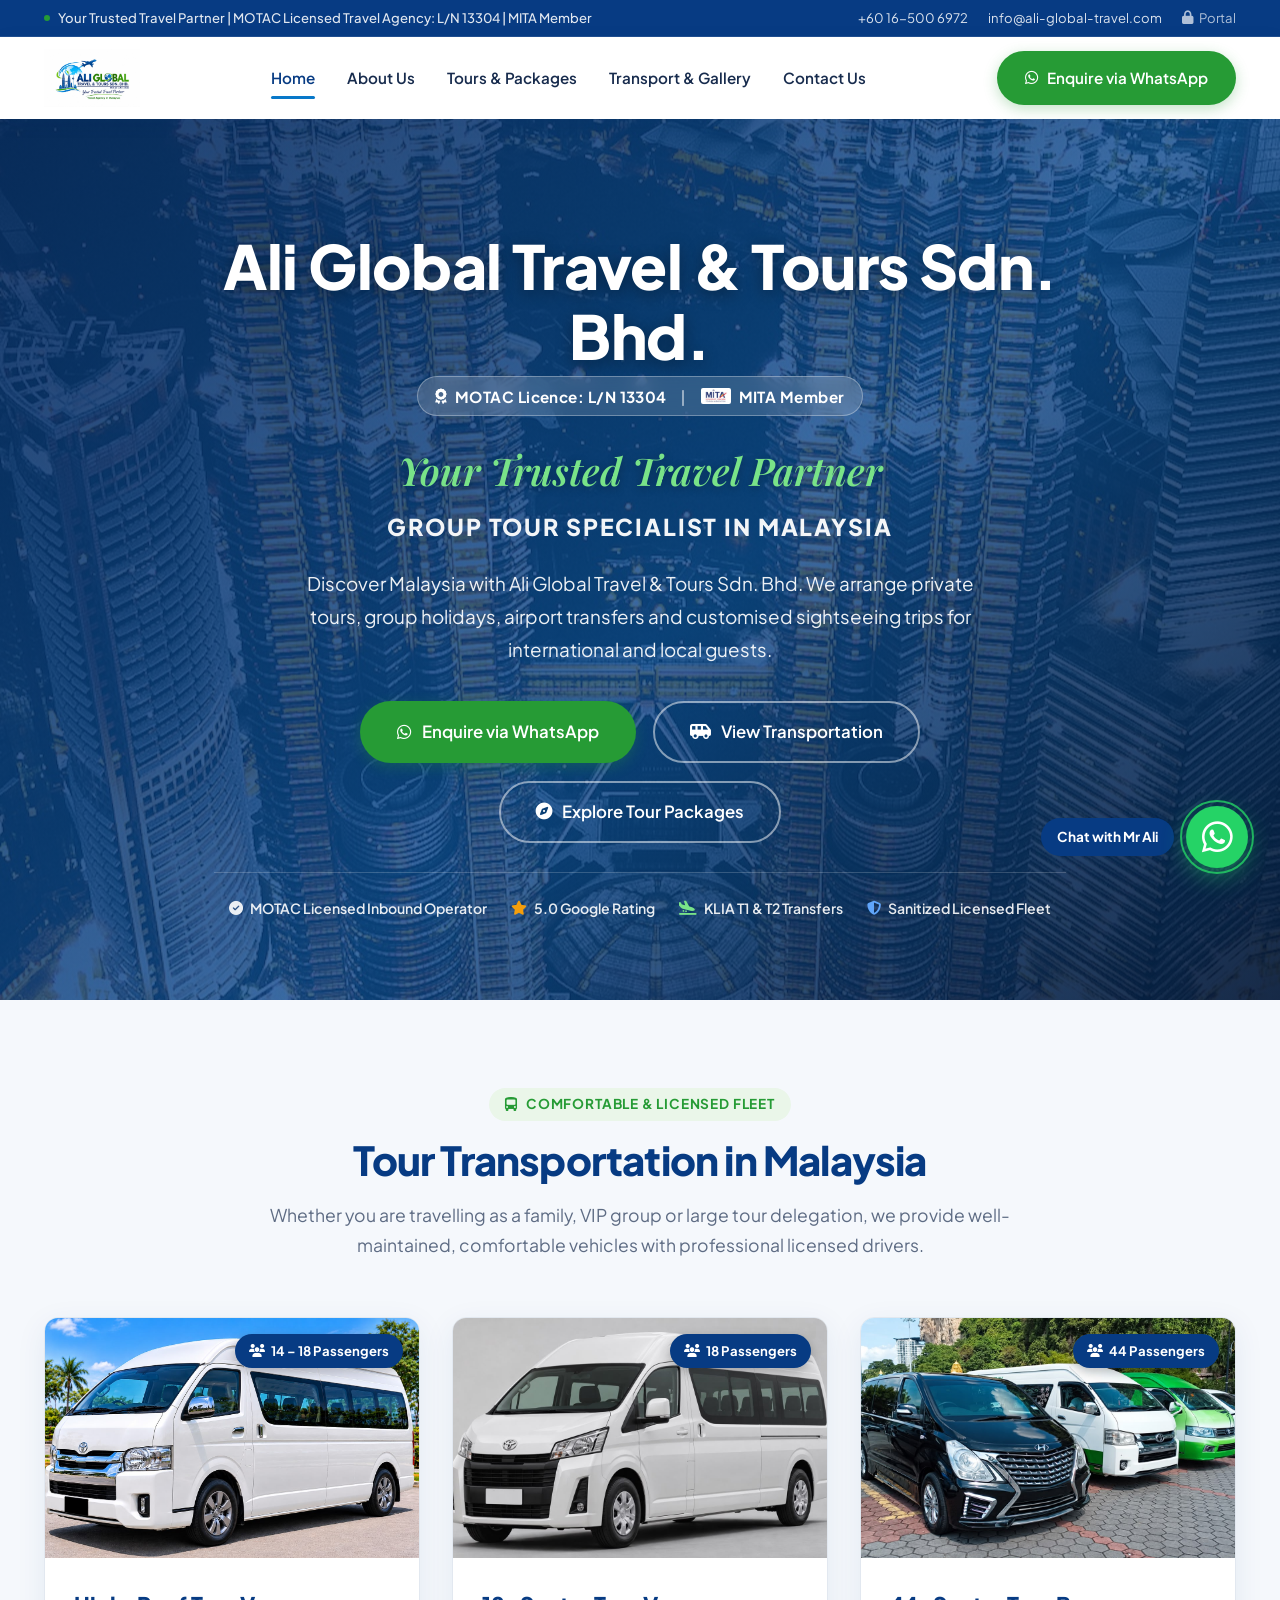
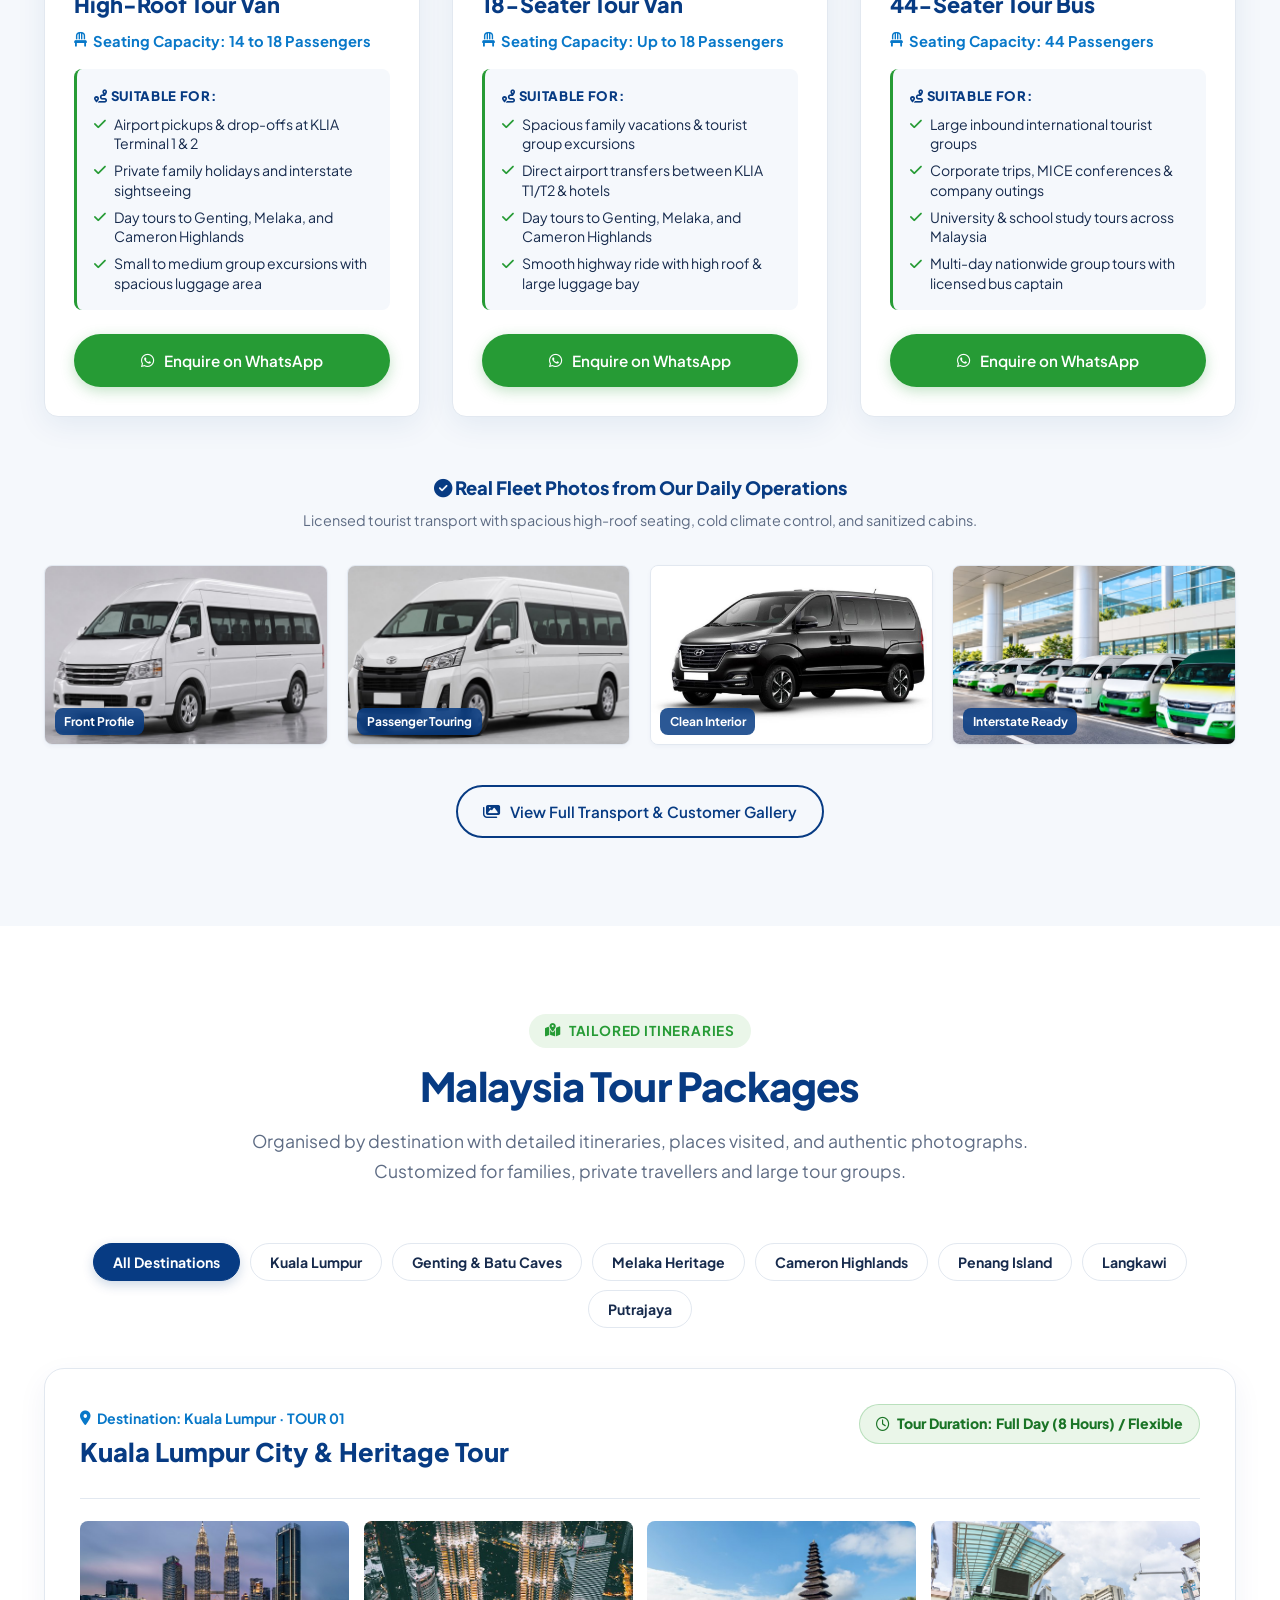
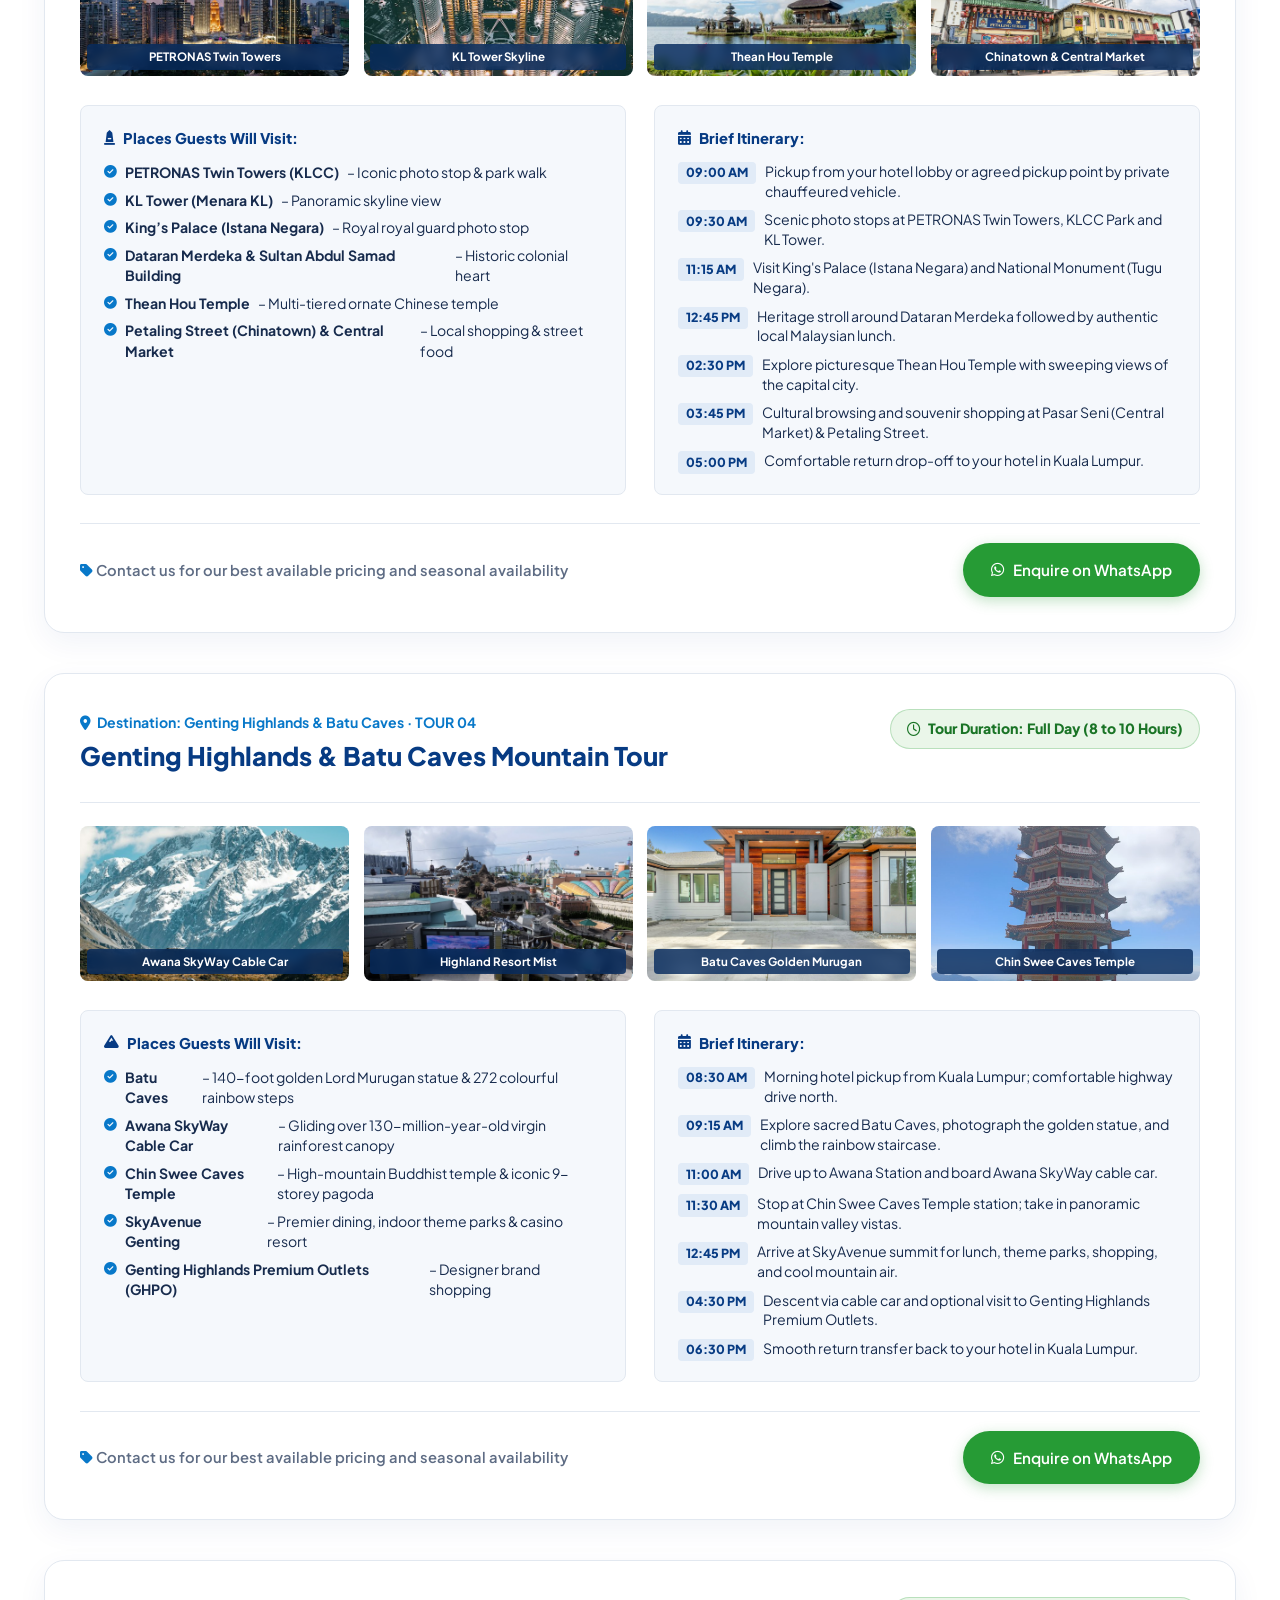
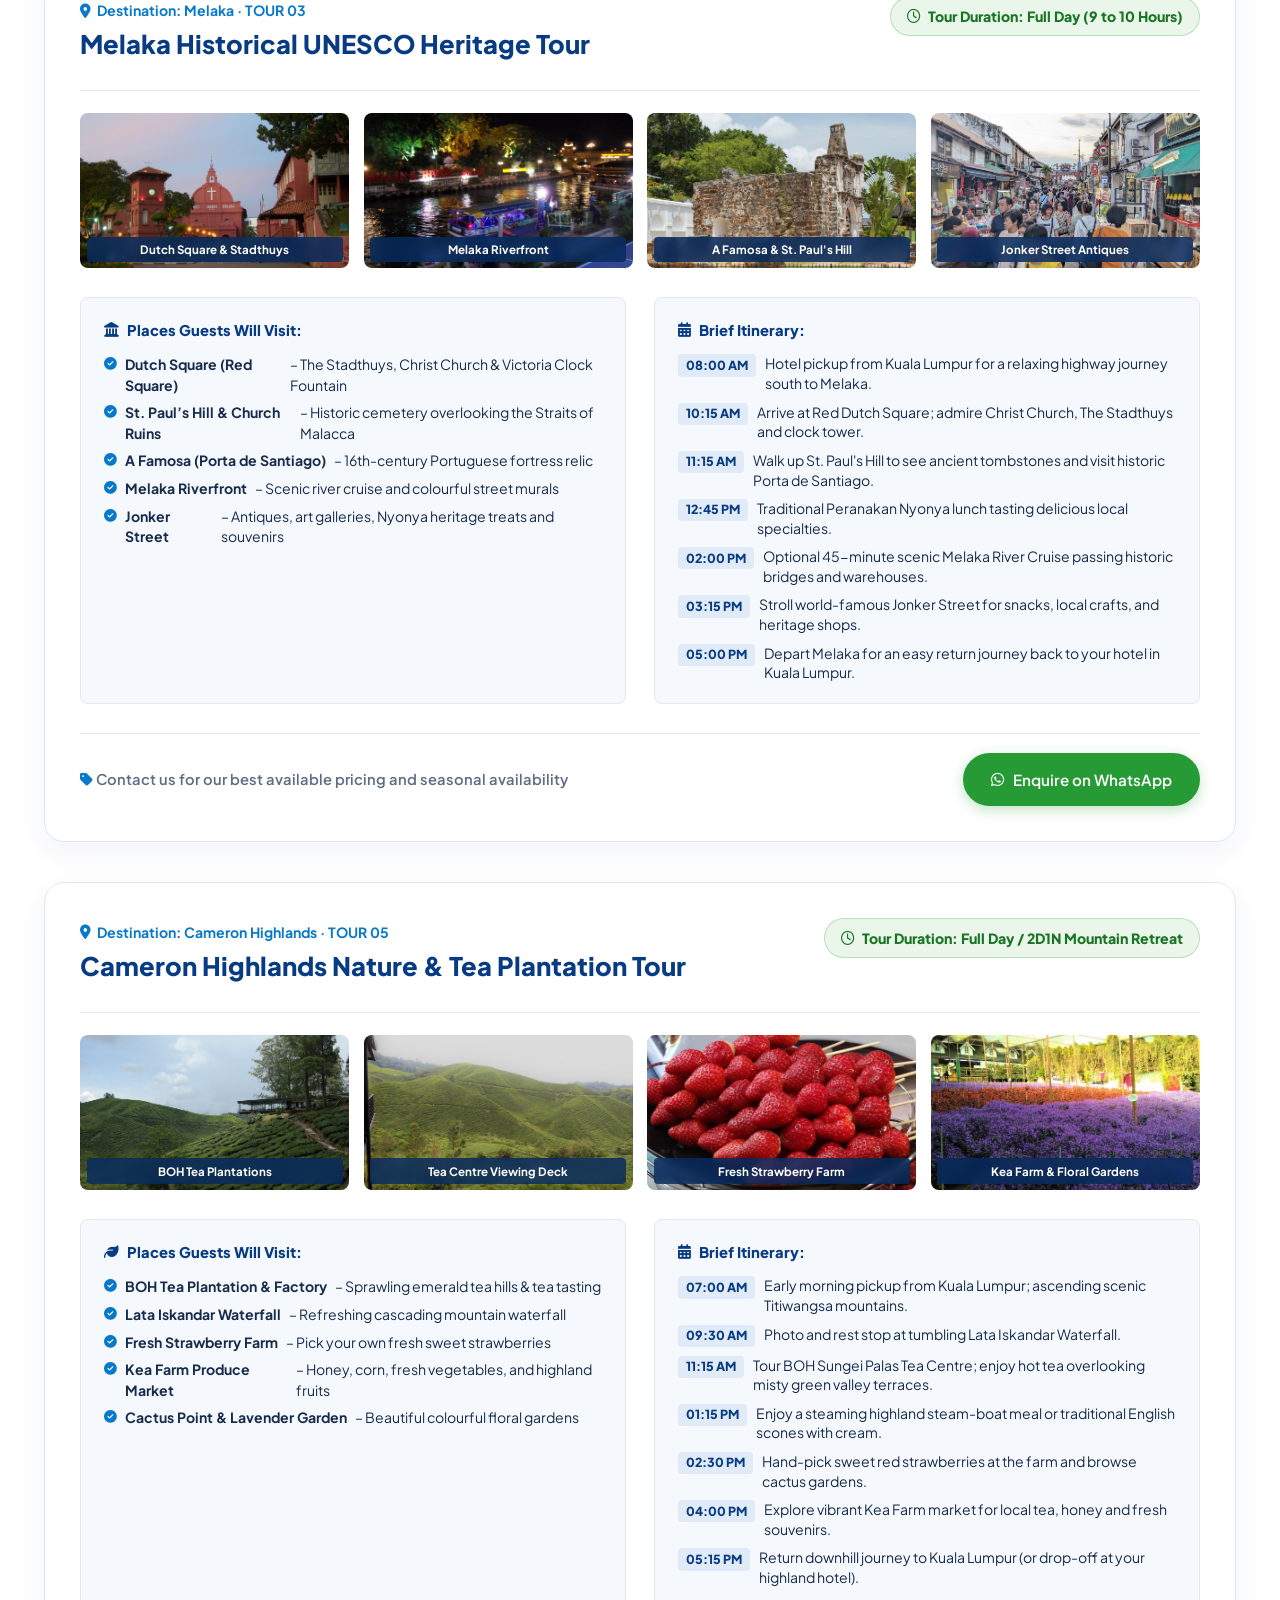
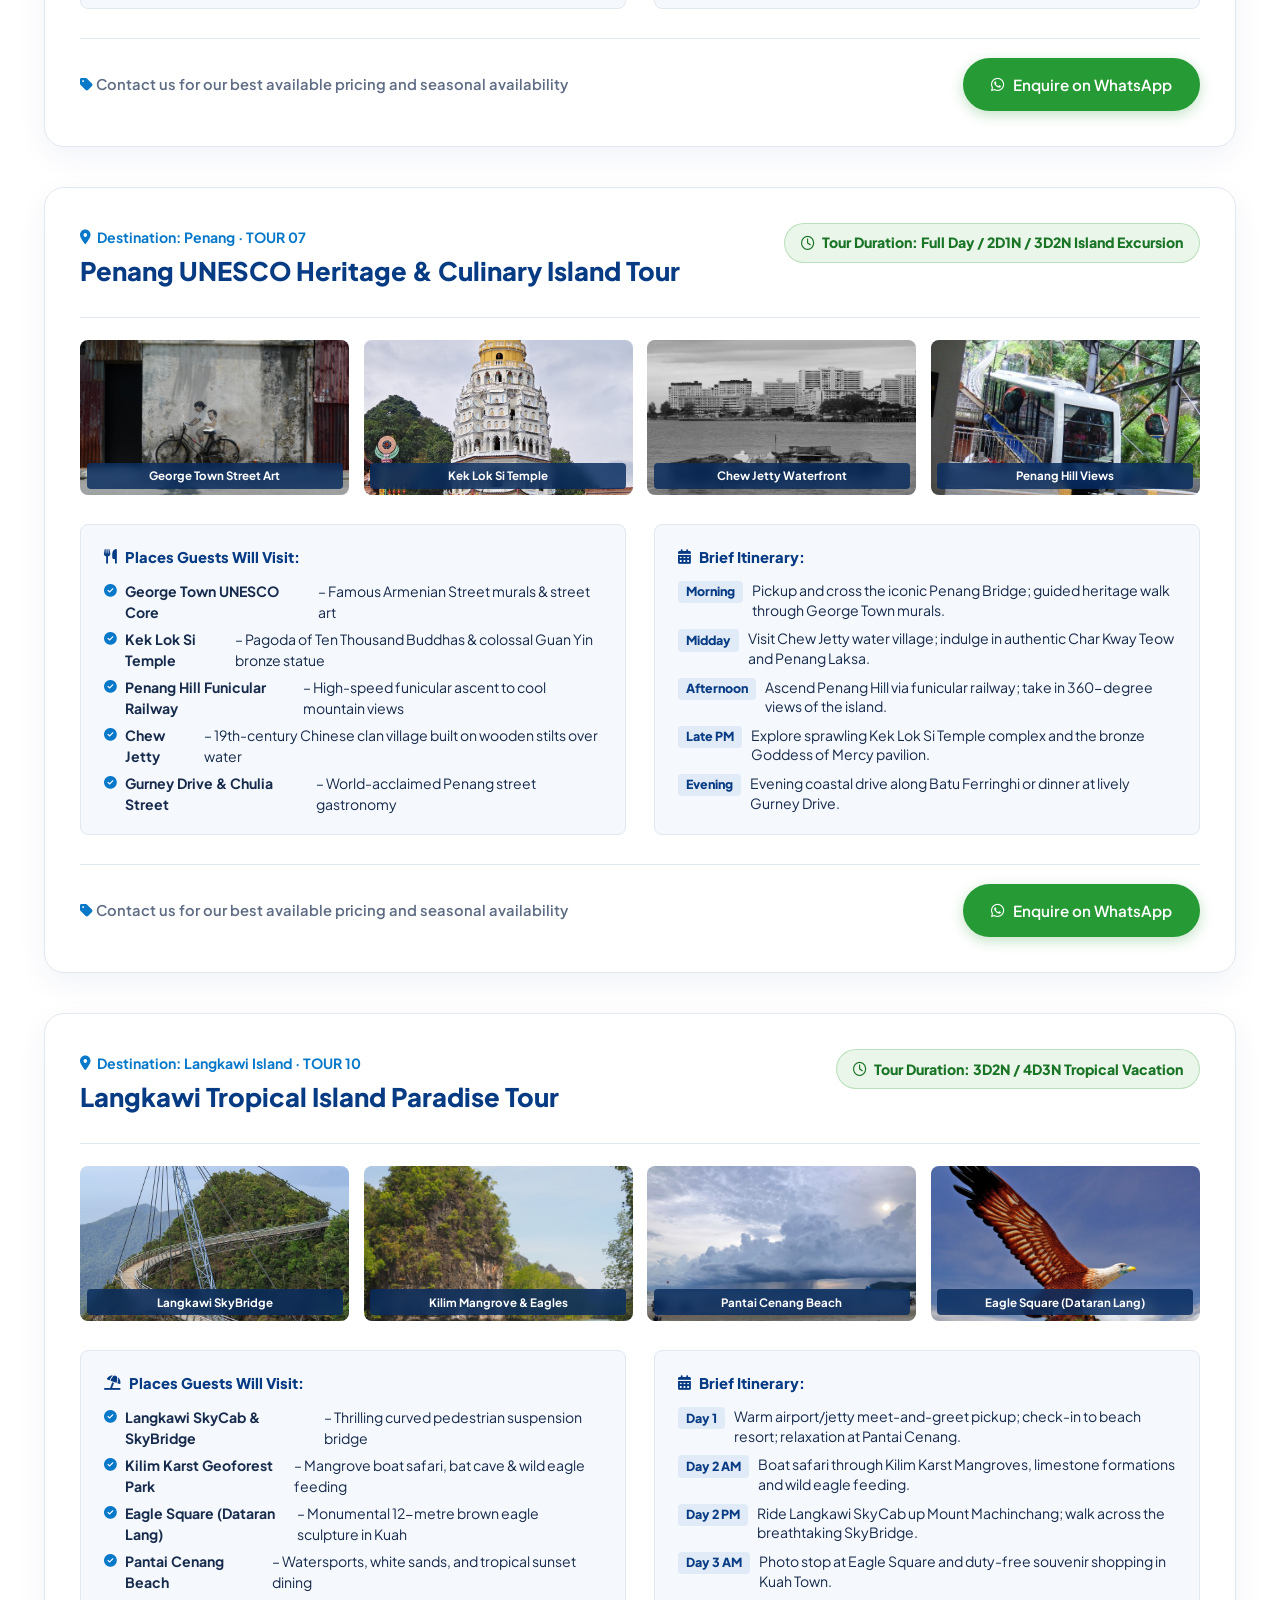
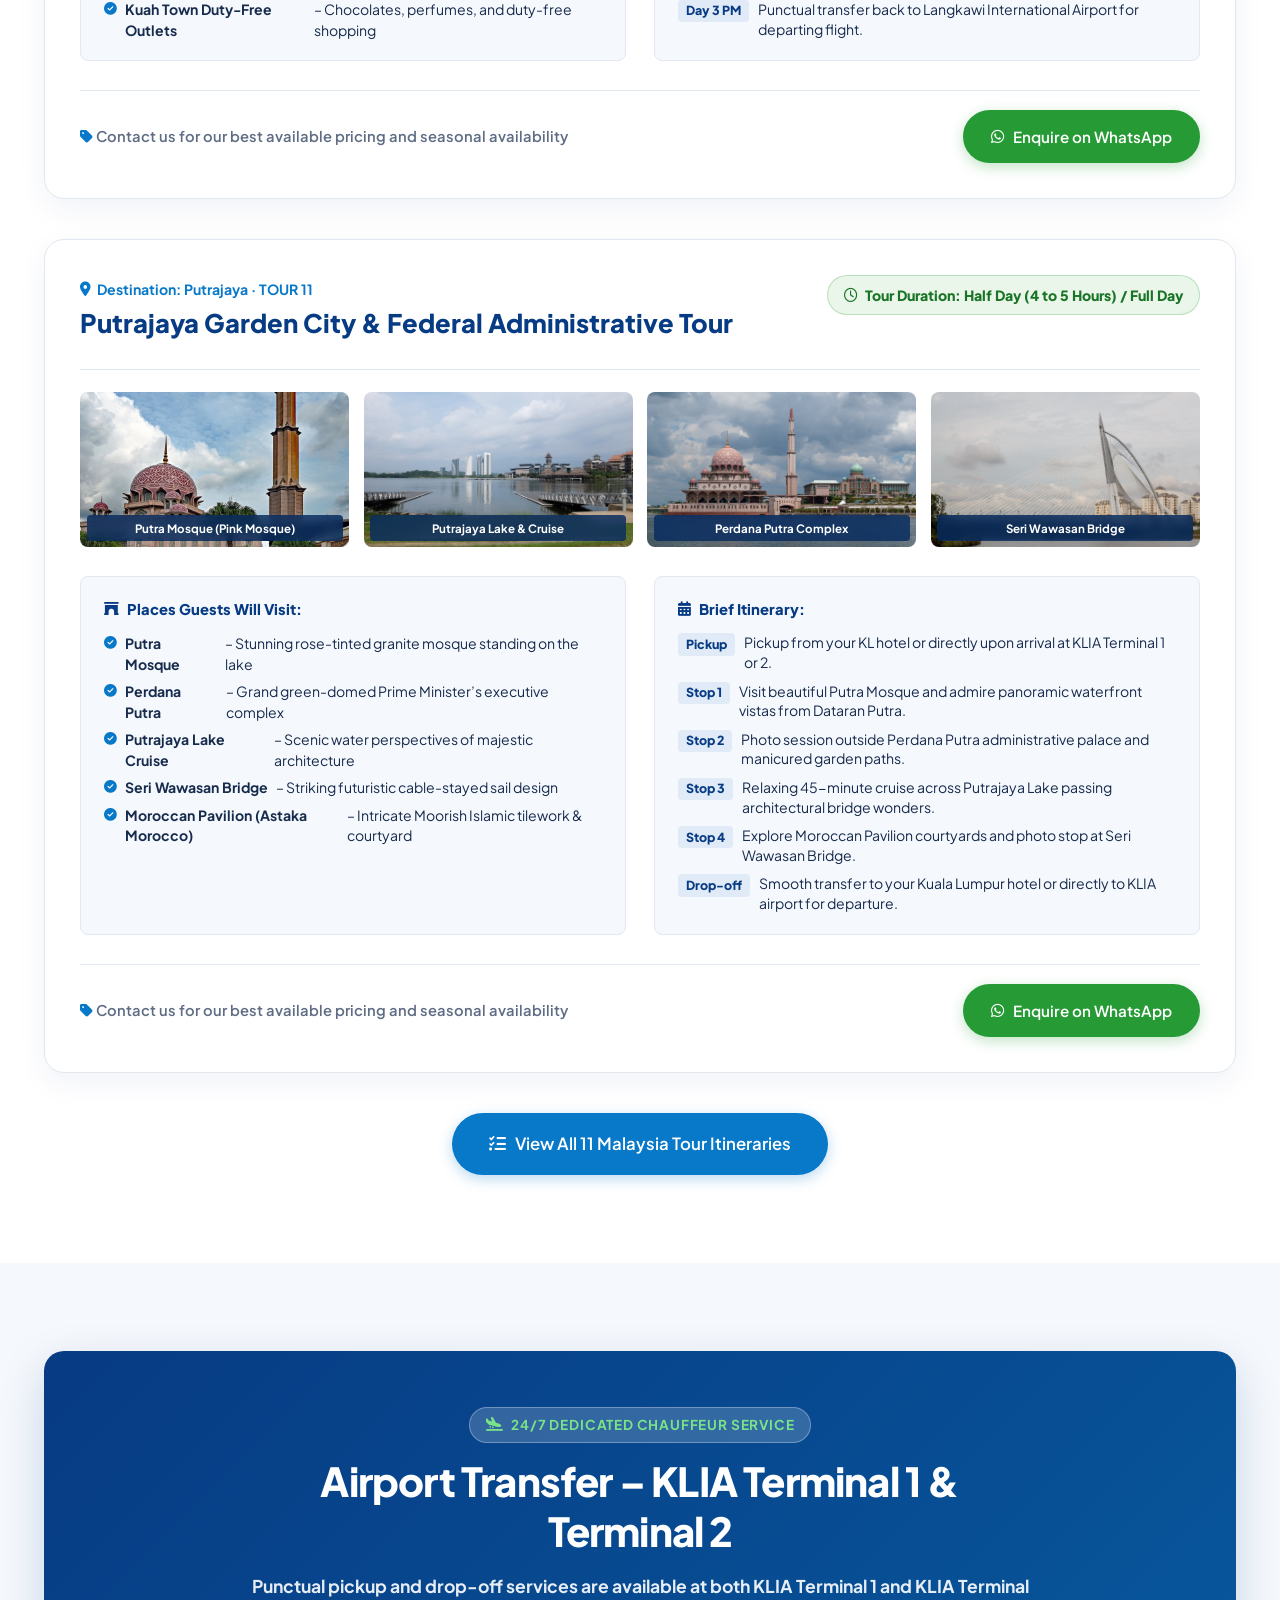
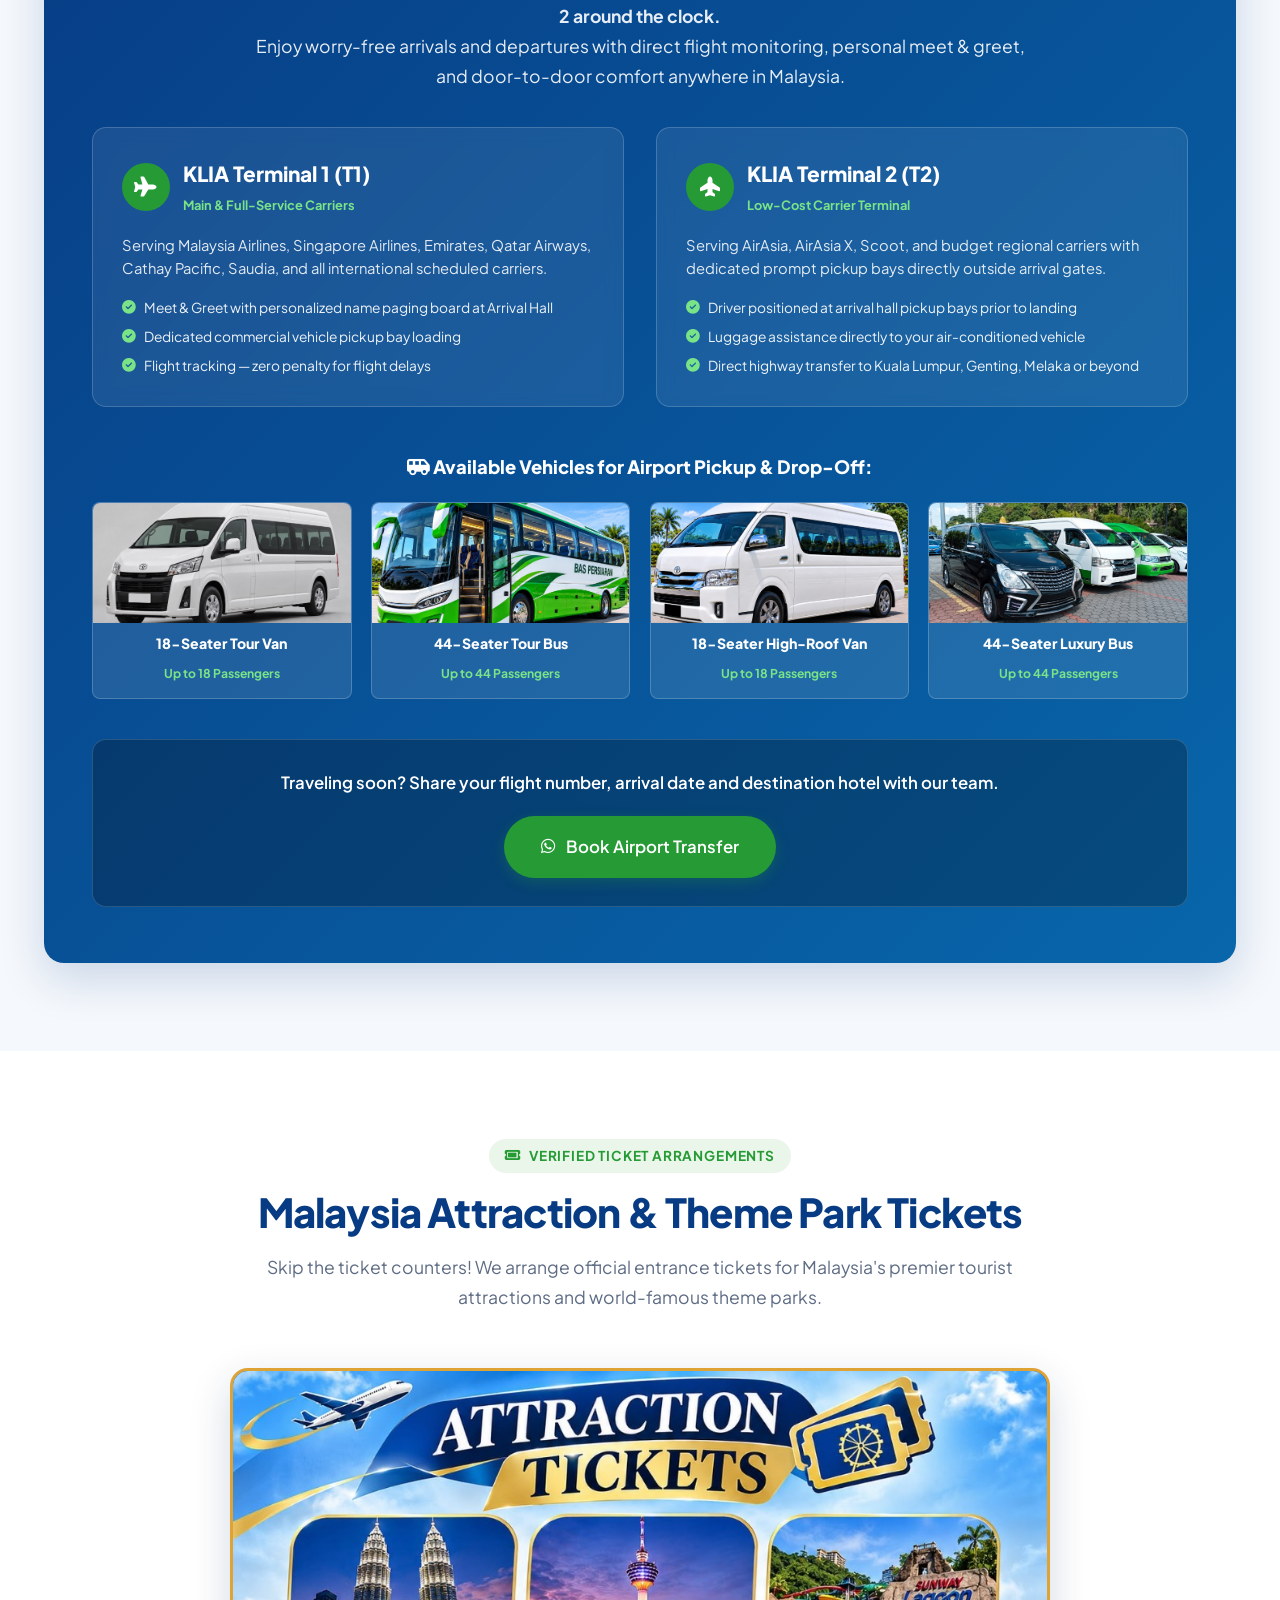
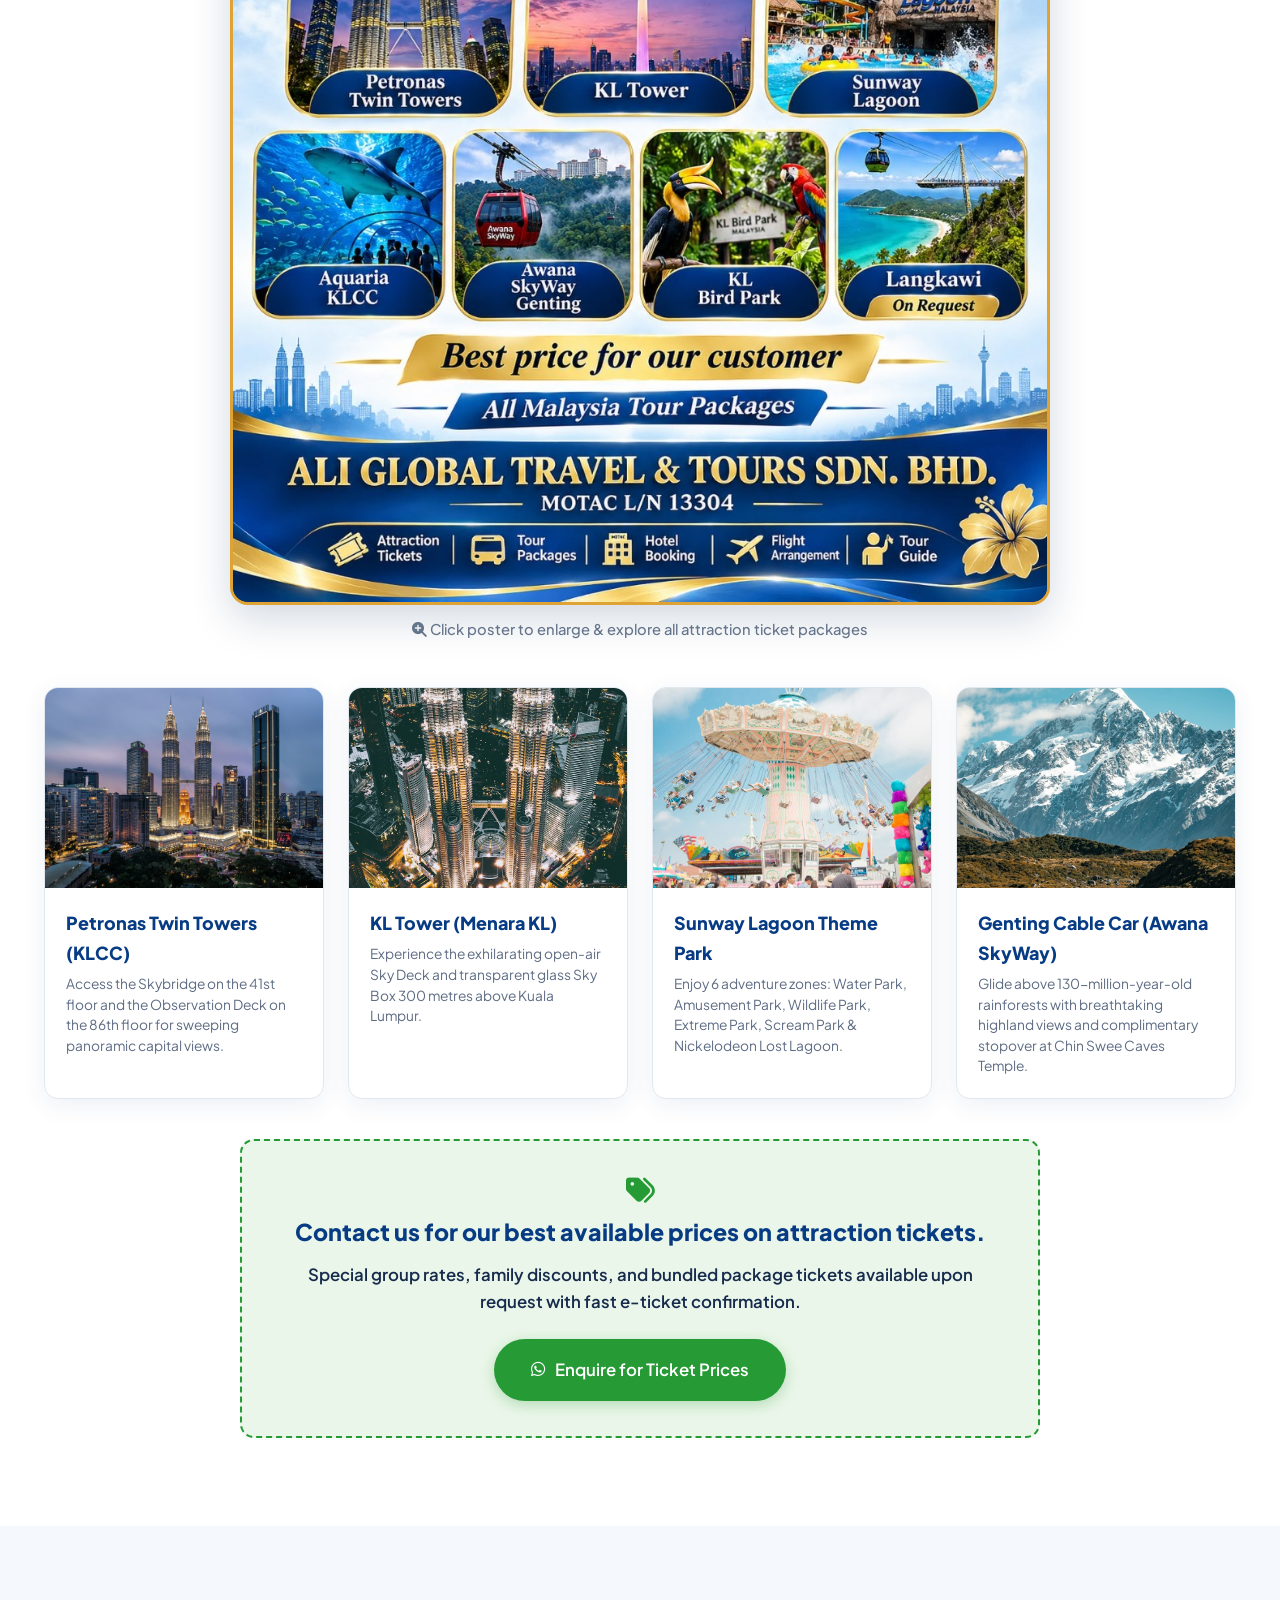
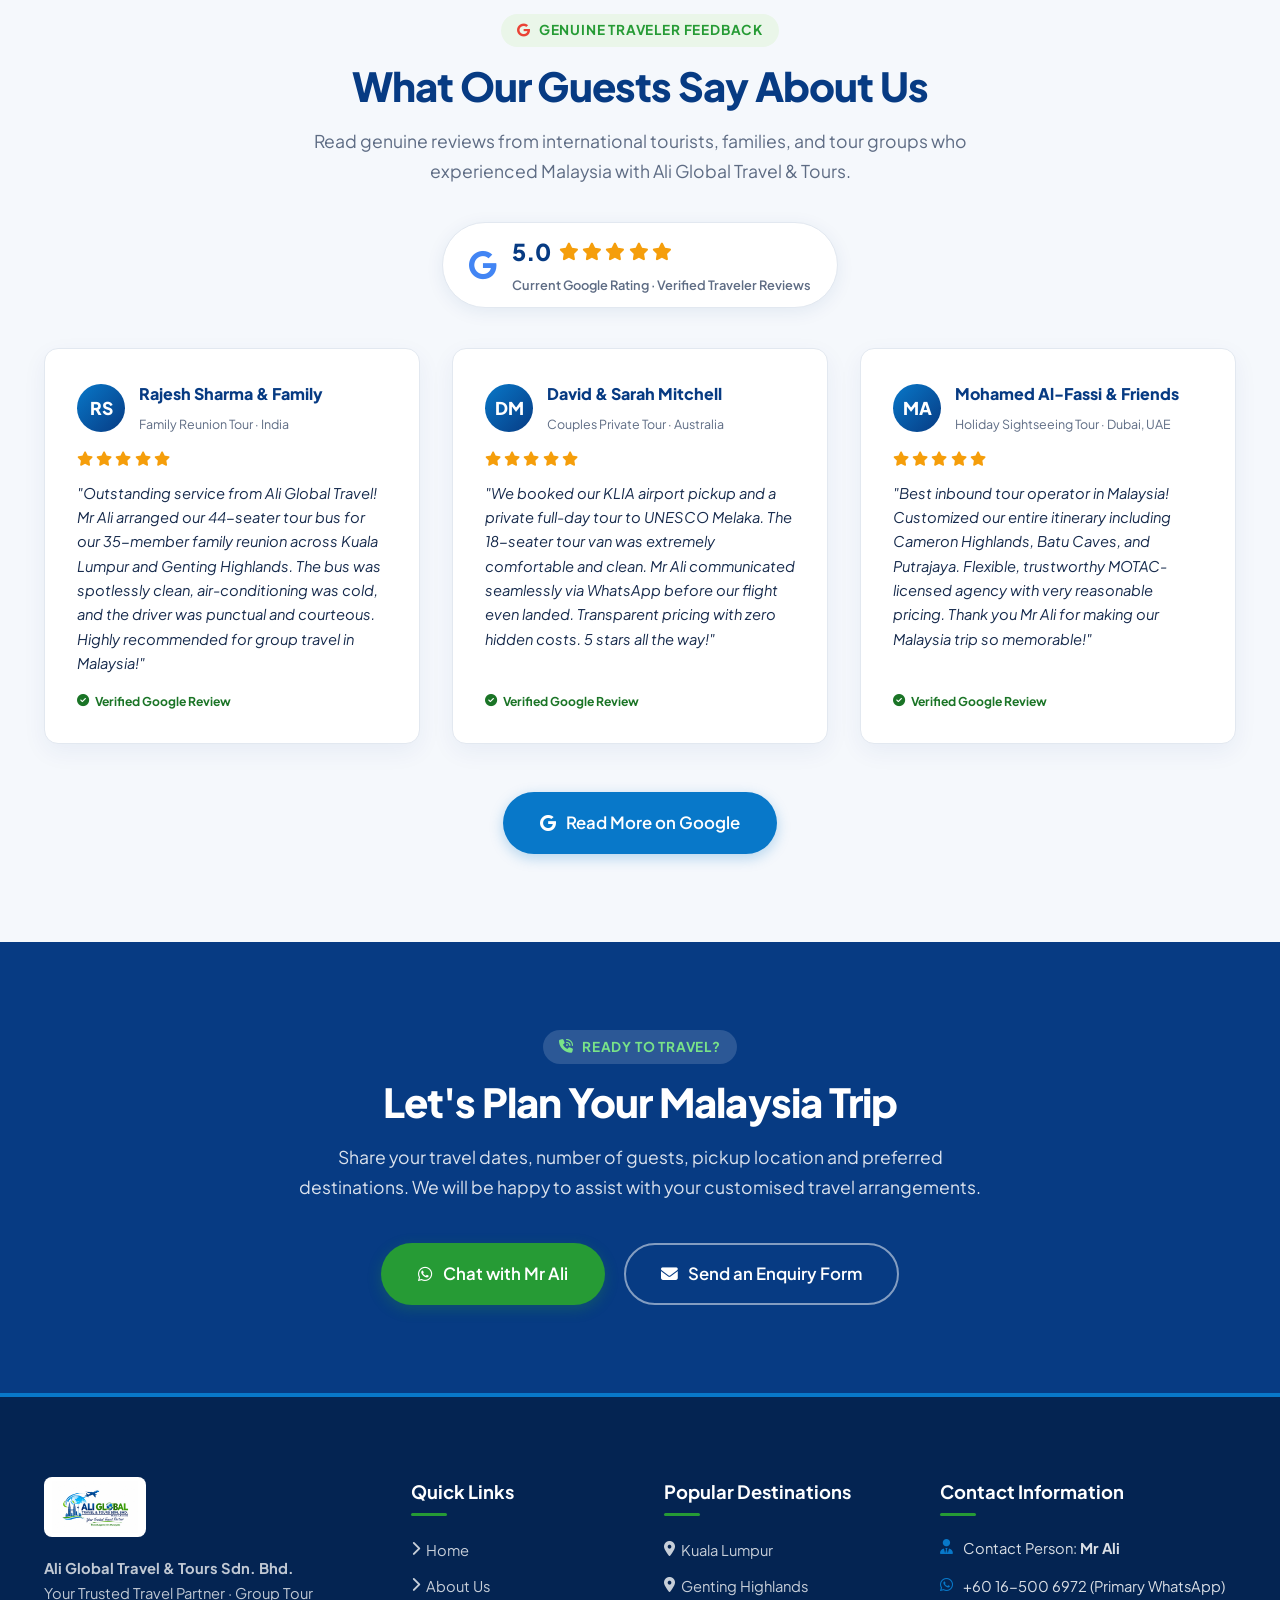
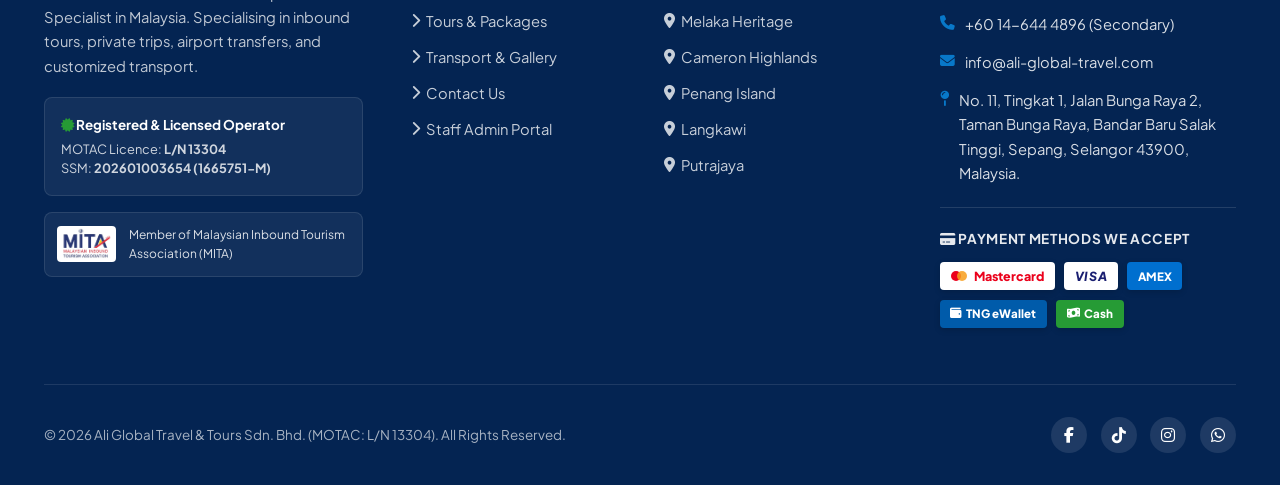
==== index.html @ 626ee812 "Initial commit: Ali Global Travel & Tours static website" ====
<!DOCTYPE html>
<html lang="en">
<head>
  <meta charset="UTF-8">
  <meta name="viewport" content="width=device-width, initial-scale=1.0">
  <title>ALI GLOBAL TRAVEL & TOURS SDN. BHD. | Malaysia Inbound Tour Specialist</title>
  <meta name="description" content="Ali Global Travel & Tours Sdn. Bhd. - MOTAC Licensed Inbound Tour Specialist (L/N 13304) based in Sepang, Selangor. Group tour specialist offering private tours, group holidays, airport transfers at KLIA T1 & T2, and attraction tickets.">
  <meta name="keywords" content="Ali Global Travel, Travel Agency in Malaysia, Group Tour Specialist Malaysia, Inbound Tour Operator Malaysia, KLIA Airport Transfer, Malaysia Tour Packages, Genting Highlands, Melaka Heritage Tour">
  <meta property="og:title" content="Ali Global Travel & Tours Sdn. Bhd. | Your Trusted Travel Partner">
  <meta property="og:description" content="MOTAC Licensed (L/N 13304) Group Tour Specialist in Malaysia. Private tours, group holidays, airport transfers and attraction tickets.">
  <meta property="og:image" content="assets/images/brand/logo.jpg">
  <meta property="og:type" content="website">

  <!-- Favicon -->
  <link rel="icon" type="image/jpeg" href="assets/images/brand/logo.jpg">

  <!-- Fonts & Icons -->
  <link rel="preconnect" href="https://fonts.googleapis.com">
  <link rel="preconnect" href="https://fonts.gstatic.com" crossorigin>
  <link href="https://fonts.googleapis.com/css2?family=Plus+Jakarta+Sans:wght@300;400;500;600;700;800&family=Playfair+Display:ital,wght@0,600;0,700;1,600&display=swap" rel="stylesheet">
  <link rel="stylesheet" href="https://cdnjs.cloudflare.com/ajax/libs/font-awesome/6.5.1/css/all.min.css">

  <!-- Main Stylesheet -->
  <link rel="stylesheet" href="assets/css/style.css">

  <!-- Schema.org Markup for Travel Agency -->
  <script type="application/ld+json">
  {
    "@context": "https://schema.org",
    "@type": "TravelAgency",
    "name": "Ali Global Travel & Tours Sdn. Bhd.",
    "description": "Group Tour Specialist and MOTAC Licensed Inbound Tour Operator in Malaysia.",
    "telephone": "+60165006972",
    "email": "info@ali-global-travel.com",
    "address": {
      "@type": "PostalAddress",
      "streetAddress": "No. 11, Tingkat 1, Jalan Bunga Raya 2, Taman Bunga Raya",
      "addressLocality": "Bandar Baru Salak Tinggi, Sepang",
      "addressRegion": "Selangor",
      "postalCode": "43900",
      "addressCountry": "MY"
    },
    "identifier": "MOTAC Licence: L/N 13304 | SSM: 202601003654 (1665751-M)",
    "aggregateRating": {
      "@type": "AggregateRating",
      "ratingValue": "5.0",
      "reviewCount": "3"
    }
  }
  </script>
</head>
<body>

  <!-- Top Information Strip -->
  <div class="top-bar">
    <div class="container top-bar-inner">
      <div class="top-bar-notice">
        <span class="dot"></span>
        <span>Your Trusted Travel Partner | MOTAC Licensed Travel Agency: L/N 13304 | MITA Member</span>
      </div>
      <div class="top-bar-contacts">
        <a href="tel:+60165006972" class="company-phone"><i class="fa-solid fa-phone"></i> +60 16-500 6972</a>
        <a href="mailto:info@ali-global-travel.com" class="company-email"><i class="fa-solid fa-envelope"></i> info@ali-global-travel.com</a>
        <a href="admin.html" title="Admin Portal" style="opacity:0.8;"><i class="fa-solid fa-lock"></i> Portal</a>
      </div>
    </div>
  </div>

  <!-- Sticky Navigation Bar -->
  <header class="header-nav">
    <div class="container navbar-inner">
      <a href="index.html" class="brand-logo-wrap">
        <img src="assets/images/brand/logo.jpg" alt="Ali Global Travel & Tours Sdn. Bhd." class="brand-logo">
      </a>

      <nav class="nav-menu">
        <a href="index.html" class="nav-link active">Home</a>
        <a href="about.html" class="nav-link">About Us</a>
        <a href="tours.html" class="nav-link">Tours & Packages</a>
        <a href="transport-gallery.html" class="nav-link">Transport & Gallery</a>
        <a href="contact.html" class="nav-link">Contact Us</a>
      </nav>

      <div class="header-actions">
        <a href="https://wa.me/60165006972?text=Hello%20Ali%20Global%20Travel%20%26%20Tours%2C%20I%20would%20like%20to%20enquire%20about%20your%20Malaysia%20tour%20services." target="_blank" class="btn btn-whatsapp">
          <i class="fa-brands fa-whatsapp"></i> Enquire via WhatsApp
        </a>
        <button class="hamburger-btn" aria-label="Toggle Navigation">
          <i class="fa-solid fa-bars"></i>
        </button>
      </div>
    </div>
  </header>

  <!-- Mobile Drawer Menu -->
  <div class="mobile-overlay"></div>
  <aside class="mobile-drawer">
    <div class="mobile-drawer-header">
      <img src="assets/images/brand/logo.jpg" alt="Ali Global Travel" style="height:44px; width:auto;">
      <button class="close-drawer-btn" style="background:none;border:none;font-size:1.4rem;cursor:pointer;color:var(--primary-navy);">
        <i class="fa-solid fa-xmark"></i>
      </button>
    </div>
    <div class="mobile-nav-links">
      <a href="index.html" class="mobile-nav-link active">Home</a>
      <a href="about.html" class="mobile-nav-link">About Us</a>
      <a href="tours.html" class="mobile-nav-link">Tours & Packages</a>
      <a href="transport-gallery.html" class="mobile-nav-link">Transport & Gallery</a>
      <a href="contact.html" class="mobile-nav-link">Contact Us</a>
      <a href="admin.html" class="mobile-nav-link" style="color:var(--muted-text);font-size:0.95rem;"><i class="fa-solid fa-lock"></i> Staff Portal</a>
    </div>
    <div style="margin-top:auto; display:flex; flex-direction:column; gap:0.8rem;">
      <a href="https://wa.me/60165006972?text=Hello%20Ali%20Global%20Travel%2C%20I%20would%20like%20to%20enquire%20about%20your%20tours." target="_blank" class="btn btn-whatsapp" style="width:100%;">
        <i class="fa-brands fa-whatsapp"></i> WhatsApp Us
      </a>
      <div style="font-size:0.8rem; color:var(--muted-text); text-align:center;">
        MOTAC Licence: L/N 13304
      </div>
    </div>
  </aside>

  <!-- =========================================================================
       1. HOMEPAGE - EXISTING AI VIDEO BANNER
       ========================================================================= -->
  <section class="hero-section" style="position:relative; min-height:88vh; display:flex; align-items:center; justify-content:center; padding:7rem 0 5rem;">
    <div class="hero-video-wrap">
      <video autoplay muted loop playsinline preload="auto" class="hero-video-bg" poster="assets/images/destinations/hero-kl.jpg">
        <source src="assets/videos/kl-ai-video.mp4" type="video/mp4">
      </video>
      <div class="hero-video-overlay"></div>
    </div>

    <div class="container hero-content">
      <!-- Full Company Name At Top of Video -->
      <h1 class="hero-company-name">Ali Global Travel & Tours Sdn. Bhd.</h1>

      <!-- MOTAC Licence Number in smaller text underneath -->
      <div class="hero-motac-tag">
        <i class="fa-solid fa-award text-success"></i> MOTAC Licence: L/N 13304
        <span style="opacity:0.5; margin:0 0.35rem;">|</span>
        <img src="assets/images/brand/mita-logo.jpg" alt="MITA Member" style="height:16px; background:#fff; padding:1px 3px; border-radius:2px; vertical-align:middle;">
        <span>MITA Member</span>
      </div>

      <!-- Two Lines in Order:
           Line 1: Your Trusted Travel Partner
           Line 2: Group Tour Specialist in Malaysia -->
      <div class="hero-tagline-1">Your Trusted Travel Partner</div>
      <div class="hero-tagline-2">Group Tour Specialist in Malaysia</div>

      <p class="hero-desc" style="margin-left:auto; margin-right:auto;">
        Discover Malaysia with Ali Global Travel & Tours Sdn. Bhd. We arrange private tours, group holidays, airport transfers and customised sightseeing trips for international and local guests.
      </p>

      <div class="hero-ctas" style="justify-content:center;">
        <a href="https://wa.me/60165006972?text=Hello%20Ali%20Global%20Travel%20%26%20Tours%2C%20I%20am%20planning%20a%20trip%20to%20Malaysia%20and%20would%20like%20to%20enquire%20about%20your%20tours%20and%20transportation." target="_blank" class="btn btn-whatsapp btn-lg">
          <i class="fa-brands fa-whatsapp"></i> Enquire via WhatsApp
        </a>
        <a href="#tour-transportation" class="btn btn-outline-white btn-lg">
          <i class="fa-solid fa-van-shuttle"></i> View Transportation
        </a>
        <a href="#tour-packages" class="btn btn-outline-white btn-lg">
          <i class="fa-solid fa-compass"></i> Explore Tour Packages
        </a>
      </div>

      <!-- Trust Indicators Row -->
      <div class="hero-trust-row">
        <span class="hero-trust-item"><i class="fa-solid fa-circle-check text-success"></i> MOTAC Licensed Inbound Operator</span>
        <span class="hero-trust-item"><i class="fa-solid fa-star" style="color:#f59e0b;"></i> 5.0 Google Rating</span>
        <span class="hero-trust-item"><i class="fa-solid fa-plane-arrival" style="color:#79e388;"></i> KLIA T1 & T2 Transfers</span>
        <span class="hero-trust-item"><i class="fa-solid fa-shield-halved" style="color:#60a5fa;"></i> Sanitized Licensed Fleet</span>
      </div>
    </div>
  </section>

  <!-- =========================================================================
       2. DIRECTLY BELOW THE VIDEO - TOUR TRANSPORTATION
       ========================================================================= -->
  <section class="section section-light" id="tour-transportation">
    <div class="container">
      <div class="section-header">
        <span class="section-badge"><i class="fa-solid fa-bus-simple"></i> Comfortable & Licensed Fleet</span>
        <h2>Tour Transportation in Malaysia</h2>
        <p>Whether you are travelling as a family, VIP group or large tour delegation, we provide well-maintained, comfortable vehicles with professional licensed drivers.</p>
      </div>

      <div class="transport-grid-3">
        
        <!-- 1. The Van (18-Seater / 14-Seater) -->
        <article class="transport-card-v2">
          <div class="transport-media" data-lightbox data-lightbox-src="assets/images/vehicles/vehicle-4.jpg" data-lightbox-caption="Ali Global 18-Seater High-Roof Tour Van">
            <img src="assets/images/vehicles/vehicle-4.jpg" alt="18-Seater High-Roof Tour Van" loading="lazy">
            <div class="transport-capacity-badge"><i class="fa-solid fa-users"></i> 14 – 18 Passengers</div>
          </div>
          <div class="transport-body">
            <h3>High-Roof Tour Van</h3>
            <div class="seating-highlight"><i class="fa-solid fa-chair"></i> Seating Capacity: 14 to 18 Passengers</div>
            
            <div class="trip-types-box">
              <h5><i class="fa-solid fa-route"></i> Suitable For:</h5>
              <ul class="trip-types-list">
                <li><i class="fa-solid fa-check"></i> Airport pickups & drop-offs at KLIA Terminal 1 & 2</li>
                <li><i class="fa-solid fa-check"></i> Private family holidays and interstate sightseeing</li>
                <li><i class="fa-solid fa-check"></i> Day tours to Genting, Melaka, and Cameron Highlands</li>
                <li><i class="fa-solid fa-check"></i> Small to medium group excursions with spacious luggage area</li>
              </ul>
            </div>

            <a href="https://wa.me/60165006972?text=Hello%20Ali%20Global%20Travel%2C%20I%20would%20like%20to%20enquire%20about%20booking%20the%20Tour%20Van%20(14-18%20Seater)%20for%20our%20trip." target="_blank" class="btn btn-whatsapp" style="margin-top:auto; width:100%;">
              <i class="fa-brands fa-whatsapp"></i> Enquire on WhatsApp
            </a>
          </div>
        </article>

        <!-- 2. 18-Seater Tour Van (White) -->
        <article class="transport-card-v2">
          <div class="transport-media" data-lightbox data-lightbox-src="assets/images/vehicles/vehicle-2.jpg" data-lightbox-caption="Ali Global 18-Seater Executive Tour Van">
            <img src="assets/images/vehicles/vehicle-2.jpg" alt="18-Seater Executive Tour Van" loading="lazy">
            <div class="transport-capacity-badge"><i class="fa-solid fa-users"></i> 18 Passengers</div>
          </div>
          <div class="transport-body">
            <h3>18-Seater Tour Van</h3>
            <div class="seating-highlight"><i class="fa-solid fa-chair"></i> Seating Capacity: Up to 18 Passengers</div>
            
            <div class="trip-types-box">
              <h5><i class="fa-solid fa-route"></i> Suitable For:</h5>
              <ul class="trip-types-list">
                <li><i class="fa-solid fa-check"></i> Spacious family vacations & tourist group excursions</li>
                <li><i class="fa-solid fa-check"></i> Direct airport transfers between KLIA T1/T2 & hotels</li>
                <li><i class="fa-solid fa-check"></i> Day tours to Genting, Melaka, and Cameron Highlands</li>
                <li><i class="fa-solid fa-check"></i> Smooth highway ride with high roof & large luggage bay</li>
              </ul>
            </div>

            <a href="https://wa.me/60165006972?text=Hello%20Ali%20Global%20Travel%2C%20I%20would%20like%20to%20enquire%20about%20booking%20the%2018-Seater%20Tour%20Van%20for%20our%20trip." target="_blank" class="btn btn-whatsapp" style="margin-top:auto; width:100%;">
              <i class="fa-brands fa-whatsapp"></i> Enquire on WhatsApp
            </a>
          </div>
        </article>

        <!-- 3. Tour Bus -->
        <article class="transport-card-v2">
          <div class="transport-media" data-lightbox data-lightbox-src="assets/images/vehicles/vehicle-3.jpg" data-lightbox-caption="44-Seater Luxury Tour Bus">
            <img src="assets/images/vehicles/vehicle-3.jpg" alt="44-Seater Luxury Tour Bus" loading="lazy">
            <div class="transport-capacity-badge"><i class="fa-solid fa-users"></i> 44 Passengers</div>
          </div>
          <div class="transport-body">
            <h3>44-Seater Tour Bus</h3>
            <div class="seating-highlight"><i class="fa-solid fa-chair"></i> Seating Capacity: 44 Passengers</div>
            
            <div class="trip-types-box">
              <h5><i class="fa-solid fa-route"></i> Suitable For:</h5>
              <ul class="trip-types-list">
                <li><i class="fa-solid fa-check"></i> Large inbound international tourist groups</li>
                <li><i class="fa-solid fa-check"></i> Corporate trips, MICE conferences & company outings</li>
                <li><i class="fa-solid fa-check"></i> University & school study tours across Malaysia</li>
                <li><i class="fa-solid fa-check"></i> Multi-day nationwide group tours with licensed bus captain</li>
              </ul>
            </div>

            <a href="https://wa.me/60165006972?text=Hello%20Ali%20Global%20Travel%2C%20I%20would%20like%20to%20enquire%20about%20booking%20the%2044-Seater%20Tour%20Bus%20for%20our%20group." target="_blank" class="btn btn-whatsapp" style="margin-top:auto; width:100%;">
              <i class="fa-brands fa-whatsapp"></i> Enquire on WhatsApp
            </a>
          </div>
        </article>

      </div>

      <!-- Additional Fleet Angles -->
      <div style="margin-top:3.5rem; text-align:center;">
        <h4 style="font-size:1.15rem; font-weight:800; color:var(--primary-navy); margin-bottom:0.4rem;">
          <i class="fa-solid fa-circle-check text-success"></i> Real Fleet Photos from Our Daily Operations
        </h4>
        <p style="font-size:0.9rem; color:var(--muted-text); margin-bottom:1.5rem;">
          Licensed tourist transport with spacious high-roof seating, cold climate control, and sanitized cabins.
        </p>

        <div class="fleet-strip">
          <div class="fleet-strip-item" data-lightbox data-lightbox-src="assets/images/vehicles/vehicle-1.jpg" data-lightbox-caption="Tour Van Exterior - Front View">
            <img src="assets/images/vehicles/vehicle-1.jpg" alt="Tour Van Front" loading="lazy">
            <span class="badge">Front Profile</span>
          </div>
          <div class="fleet-strip-item" data-lightbox data-lightbox-src="assets/images/vehicles/vehicle-2.jpg" data-lightbox-caption="White Passenger Touring Van">
            <img src="assets/images/vehicles/vehicle-2.jpg" alt="Passenger Van" loading="lazy">
            <span class="badge">Passenger Touring</span>
          </div>
          <div class="fleet-strip-item" data-lightbox data-lightbox-src="assets/images/vehicles/vehicle-6.jpg" data-lightbox-caption="Clean, Sanitized Passenger Interior">
            <img src="assets/images/vehicles/vehicle-6.jpg" alt="Clean Interior" loading="lazy">
            <span class="badge">Clean Interior</span>
          </div>
          <div class="fleet-strip-item" data-lightbox data-lightbox-src="assets/images/vehicles/vehicle-8.jpg" data-lightbox-caption="Highway Ready Sightseeing Fleet">
            <img src="assets/images/vehicles/vehicle-8.jpg" alt="Sightseeing Fleet" loading="lazy">
            <span class="badge">Interstate Ready</span>
          </div>
        </div>

        <div style="margin-top:2.5rem;">
          <a href="transport-gallery.html" class="btn btn-outline-primary">
            <i class="fa-solid fa-images"></i> View Full Transport & Customer Gallery
          </a>
        </div>
      </div>
    </div>
  </section>

  <!-- =========================================================================
       3. AFTER TRANSPORTATION - TOUR PACKAGES (Organised by Destination)
       ========================================================================= -->
  <section class="section section-white" id="tour-packages">
    <div class="container">
      <div class="section-header">
        <span class="section-badge"><i class="fa-solid fa-map-location-dot"></i> Tailored Itineraries</span>
        <h2>Malaysia Tour Packages</h2>
        <p>Organised by destination with detailed itineraries, places visited, and authentic photographs. Customized for families, private travellers and large tour groups.</p>
      </div>

      <!-- Quick Destination Filter Tabs -->
      <div class="pkg-dest-nav">
        <button class="pkg-filter-btn active" data-filter="all">All Destinations</button>
        <button class="pkg-filter-btn" data-filter="kl">Kuala Lumpur</button>
        <button class="pkg-filter-btn" data-filter="genting">Genting & Batu Caves</button>
        <button class="pkg-filter-btn" data-filter="melaka">Melaka Heritage</button>
        <button class="pkg-filter-btn" data-filter="cameron">Cameron Highlands</button>
        <button class="pkg-filter-btn" data-filter="penang">Penang Island</button>
        <button class="pkg-filter-btn" data-filter="langkawi">Langkawi</button>
        <button class="pkg-filter-btn" data-filter="putrajaya">Putrajaya</button>
      </div>

      <div class="packages-container">
        
        <!-- Package 1: Kuala Lumpur -->
        <article class="pkg-detailed-card" data-dest="kl">
          <div class="pkg-header-row">
            <div class="pkg-title-area">
              <span class="dest-label"><i class="fa-solid fa-location-dot"></i> Destination: Kuala Lumpur · TOUR 01</span>
              <h3>Kuala Lumpur City & Heritage Tour</h3>
            </div>
            <div class="pkg-duration-pill">
              <i class="fa-regular fa-clock"></i> Tour Duration: Full Day (8 Hours) / Flexible
            </div>
          </div>

          <!-- 4 Different Photos for Kuala Lumpur -->
          <div class="pkg-photos-4-grid">
            <div class="pkg-photo-thumb" data-lightbox data-lightbox-src="assets/images/packages/kl-1.jpg" data-lightbox-caption="PETRONAS Twin Towers, Kuala Lumpur">
              <img src="assets/images/packages/kl-1.jpg" alt="PETRONAS Twin Towers" loading="lazy">
              <span class="photo-caption-tag">PETRONAS Twin Towers</span>
            </div>
            <div class="pkg-photo-thumb" data-lightbox data-lightbox-src="assets/images/packages/kl-2.jpg" data-lightbox-caption="KL Tower Skyline View">
              <img src="assets/images/packages/kl-2.jpg" alt="KL Tower" loading="lazy">
              <span class="photo-caption-tag">KL Tower Skyline</span>
            </div>
            <div class="pkg-photo-thumb" data-lightbox data-lightbox-src="assets/images/packages/kl-3.jpg" data-lightbox-caption="Thean Hou Temple Cultural Landmark">
              <img src="assets/images/packages/kl-3.jpg" alt="Thean Hou Temple" loading="lazy">
              <span class="photo-caption-tag">Thean Hou Temple</span>
            </div>
            <div class="pkg-photo-thumb" data-lightbox data-lightbox-src="assets/images/packages/kl-4.jpg" data-lightbox-caption="Chinatown & Central Market Souvenirs">
              <img src="assets/images/packages/kl-4.jpg" alt="Chinatown Market" loading="lazy">
              <span class="photo-caption-tag">Chinatown & Central Market</span>
            </div>
          </div>

          <div class="pkg-info-columns">
            <div class="pkg-box-detail">
              <h5><i class="fa-solid fa-monument"></i> Places Guests Will Visit:</h5>
              <ul>
                <li><i class="fa-solid fa-circle-check"></i> <strong>PETRONAS Twin Towers (KLCC)</strong> – Iconic photo stop & park walk</li>
                <li><i class="fa-solid fa-circle-check"></i> <strong>KL Tower (Menara KL)</strong> – Panoramic skyline view</li>
                <li><i class="fa-solid fa-circle-check"></i> <strong>King’s Palace (Istana Negara)</strong> – Royal royal guard photo stop</li>
                <li><i class="fa-solid fa-circle-check"></i> <strong>Dataran Merdeka & Sultan Abdul Samad Building</strong> – Historic colonial heart</li>
                <li><i class="fa-solid fa-circle-check"></i> <strong>Thean Hou Temple</strong> – Multi-tiered ornate Chinese temple</li>
                <li><i class="fa-solid fa-circle-check"></i> <strong>Petaling Street (Chinatown) & Central Market</strong> – Local shopping & street food</li>
              </ul>
            </div>

            <div class="pkg-box-detail">
              <h5><i class="fa-solid fa-calendar-days"></i> Brief Itinerary:</h5>
              <div class="pkg-itinerary-timeline">
                <div class="pkg-itinerary-step">
                  <span class="step-time">09:00 AM</span>
                  <span>Pickup from your hotel lobby or agreed pickup point by private chauffeured vehicle.</span>
                </div>
                <div class="pkg-itinerary-step">
                  <span class="step-time">09:30 AM</span>
                  <span>Scenic photo stops at PETRONAS Twin Towers, KLCC Park and KL Tower.</span>
                </div>
                <div class="pkg-itinerary-step">
                  <span class="step-time">11:15 AM</span>
                  <span>Visit King's Palace (Istana Negara) and National Monument (Tugu Negara).</span>
                </div>
                <div class="pkg-itinerary-step">
                  <span class="step-time">12:45 PM</span>
                  <span>Heritage stroll around Dataran Merdeka followed by authentic local Malaysian lunch.</span>
                </div>
                <div class="pkg-itinerary-step">
                  <span class="step-time">02:30 PM</span>
                  <span>Explore picturesque Thean Hou Temple with sweeping views of the capital city.</span>
                </div>
                <div class="pkg-itinerary-step">
                  <span class="step-time">03:45 PM</span>
                  <span>Cultural browsing and souvenir shopping at Pasar Seni (Central Market) & Petaling Street.</span>
                </div>
                <div class="pkg-itinerary-step">
                  <span class="step-time">05:00 PM</span>
                  <span>Comfortable return drop-off to your hotel in Kuala Lumpur.</span>
                </div>
              </div>
            </div>
          </div>

          <div class="pkg-footer-actions">
            <div class="pkg-price-note"><i class="fa-solid fa-tag"></i> Contact us for our best available pricing and seasonal availability</div>
            <a href="https://wa.me/60165006972?text=Hello%20Ali%20Global%20Travel%2C%20I%20am%20interested%20in%20the%20Kuala%20Lumpur%20City%20%26%20Heritage%20Tour%20(TOUR%2001).%20Please%20share%20details%20and%20rates." target="_blank" class="btn btn-whatsapp">
              <i class="fa-brands fa-whatsapp"></i> Enquire on WhatsApp
            </a>
          </div>
        </article>

        <!-- Package 2: Genting Highlands & Batu Caves -->
        <article class="pkg-detailed-card" data-dest="genting">
          <div class="pkg-header-row">
            <div class="pkg-title-area">
              <span class="dest-label"><i class="fa-solid fa-location-dot"></i> Destination: Genting Highlands & Batu Caves · TOUR 04</span>
              <h3>Genting Highlands & Batu Caves Mountain Tour</h3>
            </div>
            <div class="pkg-duration-pill">
              <i class="fa-regular fa-clock"></i> Tour Duration: Full Day (8 to 10 Hours)
            </div>
          </div>

          <!-- 4 Different Photos for Genting -->
          <div class="pkg-photos-4-grid">
            <div class="pkg-photo-thumb" data-lightbox data-lightbox-src="assets/images/packages/genting-1.jpg" data-lightbox-caption="Awana SkyWay Gondola Cable Car">
              <img src="assets/images/packages/genting-1.jpg" alt="Awana SkyWay Cable Car" loading="lazy">
              <span class="photo-caption-tag">Awana SkyWay Cable Car</span>
            </div>
            <div class="pkg-photo-thumb" data-lightbox data-lightbox-src="assets/images/packages/genting-2.jpg" data-lightbox-caption="Genting Highlands Misty Mountain Peaks">
              <img src="assets/images/packages/genting-2.jpg" alt="Genting Mountain Mist" loading="lazy">
              <span class="photo-caption-tag">Highland Resort Mist</span>
            </div>
            <div class="pkg-photo-thumb" data-lightbox data-lightbox-src="assets/images/packages/genting-3.jpg" data-lightbox-caption="Batu Caves 140ft Golden Lord Murugan">
              <img src="assets/images/packages/genting-3.jpg" alt="Batu Caves Murugan" loading="lazy">
              <span class="photo-caption-tag">Batu Caves Golden Murugan</span>
            </div>
            <div class="pkg-photo-thumb" data-lightbox data-lightbox-src="assets/images/packages/genting-4.jpg" data-lightbox-caption="Chin Swee Caves Temple & Pagoda">
              <img src="assets/images/packages/genting-4.jpg" alt="Chin Swee Temple" loading="lazy">
              <span class="photo-caption-tag">Chin Swee Caves Temple</span>
            </div>
          </div>

          <div class="pkg-info-columns">
            <div class="pkg-box-detail">
              <h5><i class="fa-solid fa-mountain"></i> Places Guests Will Visit:</h5>
              <ul>
                <li><i class="fa-solid fa-circle-check"></i> <strong>Batu Caves</strong> – 140-foot golden Lord Murugan statue & 272 colourful rainbow steps</li>
                <li><i class="fa-solid fa-circle-check"></i> <strong>Awana SkyWay Cable Car</strong> – Gliding over 130-million-year-old virgin rainforest canopy</li>
                <li><i class="fa-solid fa-circle-check"></i> <strong>Chin Swee Caves Temple</strong> – High-mountain Buddhist temple & iconic 9-storey pagoda</li>
                <li><i class="fa-solid fa-circle-check"></i> <strong>SkyAvenue Genting</strong> – Premier dining, indoor theme parks & casino resort</li>
                <li><i class="fa-solid fa-circle-check"></i> <strong>Genting Highlands Premium Outlets (GHPO)</strong> – Designer brand shopping</li>
              </ul>
            </div>

            <div class="pkg-box-detail">
              <h5><i class="fa-solid fa-calendar-days"></i> Brief Itinerary:</h5>
              <div class="pkg-itinerary-timeline">
                <div class="pkg-itinerary-step">
                  <span class="step-time">08:30 AM</span>
                  <span>Morning hotel pickup from Kuala Lumpur; comfortable highway drive north.</span>
                </div>
                <div class="pkg-itinerary-step">
                  <span class="step-time">09:15 AM</span>
                  <span>Explore sacred Batu Caves, photograph the golden statue, and climb the rainbow staircase.</span>
                </div>
                <div class="pkg-itinerary-step">
                  <span class="step-time">11:00 AM</span>
                  <span>Drive up to Awana Station and board Awana SkyWay cable car.</span>
                </div>
                <div class="pkg-itinerary-step">
                  <span class="step-time">11:30 AM</span>
                  <span>Stop at Chin Swee Caves Temple station; take in panoramic mountain valley vistas.</span>
                </div>
                <div class="pkg-itinerary-step">
                  <span class="step-time">12:45 PM</span>
                  <span>Arrive at SkyAvenue summit for lunch, theme parks, shopping, and cool mountain air.</span>
                </div>
                <div class="pkg-itinerary-step">
                  <span class="step-time">04:30 PM</span>
                  <span>Descent via cable car and optional visit to Genting Highlands Premium Outlets.</span>
                </div>
                <div class="pkg-itinerary-step">
                  <span class="step-time">06:30 PM</span>
                  <span>Smooth return transfer back to your hotel in Kuala Lumpur.</span>
                </div>
              </div>
            </div>
          </div>

          <div class="pkg-footer-actions">
            <div class="pkg-price-note"><i class="fa-solid fa-tag"></i> Contact us for our best available pricing and seasonal availability</div>
            <a href="https://wa.me/60165006972?text=Hello%20Ali%20Global%20Travel%2C%20I%20am%20interested%20in%20the%20Genting%20Highlands%20%26%20Batu%20Caves%20Tour%20(TOUR%2004).%20Please%20share%20details%20and%20rates." target="_blank" class="btn btn-whatsapp">
              <i class="fa-brands fa-whatsapp"></i> Enquire on WhatsApp
            </a>
          </div>
        </article>

        <!-- Package 3: Melaka Heritage -->
        <article class="pkg-detailed-card" data-dest="melaka">
          <div class="pkg-header-row">
            <div class="pkg-title-area">
              <span class="dest-label"><i class="fa-solid fa-location-dot"></i> Destination: Melaka · TOUR 03</span>
              <h3>Melaka Historical UNESCO Heritage Tour</h3>
            </div>
            <div class="pkg-duration-pill">
              <i class="fa-regular fa-clock"></i> Tour Duration: Full Day (9 to 10 Hours)
            </div>
          </div>

          <!-- 4 Different Photos for Melaka -->
          <div class="pkg-photos-4-grid">
            <div class="pkg-photo-thumb" data-lightbox data-lightbox-src="assets/images/packages/melaka-1.jpg" data-lightbox-caption="Dutch Square & Red Christ Church, Melaka">
              <img src="assets/images/packages/melaka-1.jpg" alt="Dutch Square Melaka" loading="lazy">
              <span class="photo-caption-tag">Dutch Square & Stadthuys</span>
            </div>
            <div class="pkg-photo-thumb" data-lightbox data-lightbox-src="assets/images/packages/melaka-2.jpg" data-lightbox-caption="Melaka River Promenade Shophouses">
              <img src="assets/images/packages/melaka-2.jpg" alt="Melaka Riverfront" loading="lazy">
              <span class="photo-caption-tag">Melaka Riverfront</span>
            </div>
            <div class="pkg-photo-thumb" data-lightbox data-lightbox-src="assets/images/packages/melaka-3.jpg" data-lightbox-caption="A Famosa Portuguese Fortress Ruins">
              <img src="assets/images/packages/melaka-3.jpg" alt="A Famosa Fortress" loading="lazy">
              <span class="photo-caption-tag">A Famosa & St. Paul's Hill</span>
            </div>
            <div class="pkg-photo-thumb" data-lightbox data-lightbox-src="assets/images/packages/melaka-4.jpg" data-lightbox-caption="Jonker Street Heritage & Antiques">
              <img src="assets/images/packages/melaka-4.jpg" alt="Jonker Street" loading="lazy">
              <span class="photo-caption-tag">Jonker Street Antiques</span>
            </div>
          </div>

          <div class="pkg-info-columns">
            <div class="pkg-box-detail">
              <h5><i class="fa-solid fa-landmark"></i> Places Guests Will Visit:</h5>
              <ul>
                <li><i class="fa-solid fa-circle-check"></i> <strong>Dutch Square (Red Square)</strong> – The Stadthuys, Christ Church & Victoria Clock Fountain</li>
                <li><i class="fa-solid fa-circle-check"></i> <strong>St. Paul’s Hill & Church Ruins</strong> – Historic cemetery overlooking the Straits of Malacca</li>
                <li><i class="fa-solid fa-circle-check"></i> <strong>A Famosa (Porta de Santiago)</strong> – 16th-century Portuguese fortress relic</li>
                <li><i class="fa-solid fa-circle-check"></i> <strong>Melaka Riverfront</strong> – Scenic river cruise and colourful street murals</li>
                <li><i class="fa-solid fa-circle-check"></i> <strong>Jonker Street</strong> – Antiques, art galleries, Nyonya heritage treats and souvenirs</li>
              </ul>
            </div>

            <div class="pkg-box-detail">
              <h5><i class="fa-solid fa-calendar-days"></i> Brief Itinerary:</h5>
              <div class="pkg-itinerary-timeline">
                <div class="pkg-itinerary-step">
                  <span class="step-time">08:00 AM</span>
                  <span>Hotel pickup from Kuala Lumpur for a relaxing highway journey south to Melaka.</span>
                </div>
                <div class="pkg-itinerary-step">
                  <span class="step-time">10:15 AM</span>
                  <span>Arrive at Red Dutch Square; admire Christ Church, The Stadthuys and clock tower.</span>
                </div>
                <div class="pkg-itinerary-step">
                  <span class="step-time">11:15 AM</span>
                  <span>Walk up St. Paul's Hill to see ancient tombstones and visit historic Porta de Santiago.</span>
                </div>
                <div class="pkg-itinerary-step">
                  <span class="step-time">12:45 PM</span>
                  <span>Traditional Peranakan Nyonya lunch tasting delicious local specialties.</span>
                </div>
                <div class="pkg-itinerary-step">
                  <span class="step-time">02:00 PM</span>
                  <span>Optional 45-minute scenic Melaka River Cruise passing historic bridges and warehouses.</span>
                </div>
                <div class="pkg-itinerary-step">
                  <span class="step-time">03:15 PM</span>
                  <span>Stroll world-famous Jonker Street for snacks, local crafts, and heritage shops.</span>
                </div>
                <div class="pkg-itinerary-step">
                  <span class="step-time">05:00 PM</span>
                  <span>Depart Melaka for an easy return journey back to your hotel in Kuala Lumpur.</span>
                </div>
              </div>
            </div>
          </div>

          <div class="pkg-footer-actions">
            <div class="pkg-price-note"><i class="fa-solid fa-tag"></i> Contact us for our best available pricing and seasonal availability</div>
            <a href="https://wa.me/60165006972?text=Hello%20Ali%20Global%20Travel%2C%20I%20am%20interested%20in%20the%20Melaka%20Heritage%20Tour%20(TOUR%2003).%20Please%20share%20details%20and%20rates." target="_blank" class="btn btn-whatsapp">
              <i class="fa-brands fa-whatsapp"></i> Enquire on WhatsApp
            </a>
          </div>
        </article>

        <!-- Package 4: Cameron Highlands -->
        <article class="pkg-detailed-card" data-dest="cameron">
          <div class="pkg-header-row">
            <div class="pkg-title-area">
              <span class="dest-label"><i class="fa-solid fa-location-dot"></i> Destination: Cameron Highlands · TOUR 05</span>
              <h3>Cameron Highlands Nature & Tea Plantation Tour</h3>
            </div>
            <div class="pkg-duration-pill">
              <i class="fa-regular fa-clock"></i> Tour Duration: Full Day / 2D1N Mountain Retreat
            </div>
          </div>

          <!-- 4 Different Photos for Cameron -->
          <div class="pkg-photos-4-grid">
            <div class="pkg-photo-thumb" data-lightbox data-lightbox-src="assets/images/packages/cameron-1.jpg" data-lightbox-caption="Lush Green Rolling Tea Plantations">
              <img src="assets/images/packages/cameron-1.jpg" alt="Cameron Tea Plantations" loading="lazy">
              <span class="photo-caption-tag">BOH Tea Plantations</span>
            </div>
            <div class="pkg-photo-thumb" data-lightbox data-lightbox-src="assets/images/packages/cameron-2.jpg" data-lightbox-caption="BOH Sungei Palas Tea Centre Viewing Deck">
              <img src="assets/images/packages/cameron-2.jpg" alt="Tea Centre Deck" loading="lazy">
              <span class="photo-caption-tag">Tea Centre Viewing Deck</span>
            </div>
            <div class="pkg-photo-thumb" data-lightbox data-lightbox-src="assets/images/packages/cameron-3.jpg" data-lightbox-caption="Fresh Strawberry Picking Farm">
              <img src="assets/images/packages/cameron-3.jpg" alt="Strawberry Farm" loading="lazy">
              <span class="photo-caption-tag">Fresh Strawberry Farm</span>
            </div>
            <div class="pkg-photo-thumb" data-lightbox data-lightbox-src="assets/images/packages/cameron-4.jpg" data-lightbox-caption="Cactus Point & Floral Gardens">
              <img src="assets/images/packages/cameron-4.jpg" alt="Floral Gardens" loading="lazy">
              <span class="photo-caption-tag">Kea Farm & Floral Gardens</span>
            </div>
          </div>

          <div class="pkg-info-columns">
            <div class="pkg-box-detail">
              <h5><i class="fa-solid fa-leaf"></i> Places Guests Will Visit:</h5>
              <ul>
                <li><i class="fa-solid fa-circle-check"></i> <strong>BOH Tea Plantation & Factory</strong> – Sprawling emerald tea hills & tea tasting</li>
                <li><i class="fa-solid fa-circle-check"></i> <strong>Lata Iskandar Waterfall</strong> – Refreshing cascading mountain waterfall</li>
                <li><i class="fa-solid fa-circle-check"></i> <strong>Fresh Strawberry Farm</strong> – Pick your own fresh sweet strawberries</li>
                <li><i class="fa-solid fa-circle-check"></i> <strong>Kea Farm Produce Market</strong> – Honey, corn, fresh vegetables, and highland fruits</li>
                <li><i class="fa-solid fa-circle-check"></i> <strong>Cactus Point & Lavender Garden</strong> – Beautiful colourful floral gardens</li>
              </ul>
            </div>

            <div class="pkg-box-detail">
              <h5><i class="fa-solid fa-calendar-days"></i> Brief Itinerary:</h5>
              <div class="pkg-itinerary-timeline">
                <div class="pkg-itinerary-step">
                  <span class="step-time">07:00 AM</span>
                  <span>Early morning pickup from Kuala Lumpur; ascending scenic Titiwangsa mountains.</span>
                </div>
                <div class="pkg-itinerary-step">
                  <span class="step-time">09:30 AM</span>
                  <span>Photo and rest stop at tumbling Lata Iskandar Waterfall.</span>
                </div>
                <div class="pkg-itinerary-step">
                  <span class="step-time">11:15 AM</span>
                  <span>Tour BOH Sungei Palas Tea Centre; enjoy hot tea overlooking misty green valley terraces.</span>
                </div>
                <div class="pkg-itinerary-step">
                  <span class="step-time">01:15 PM</span>
                  <span>Enjoy a steaming highland steam-boat meal or traditional English scones with cream.</span>
                </div>
                <div class="pkg-itinerary-step">
                  <span class="step-time">02:30 PM</span>
                  <span>Hand-pick sweet red strawberries at the farm and browse cactus gardens.</span>
                </div>
                <div class="pkg-itinerary-step">
                  <span class="step-time">04:00 PM</span>
                  <span>Explore vibrant Kea Farm market for local tea, honey and fresh souvenirs.</span>
                </div>
                <div class="pkg-itinerary-step">
                  <span class="step-time">05:15 PM</span>
                  <span>Return downhill journey to Kuala Lumpur (or drop-off at your highland hotel).</span>
                </div>
              </div>
            </div>
          </div>

          <div class="pkg-footer-actions">
            <div class="pkg-price-note"><i class="fa-solid fa-tag"></i> Contact us for our best available pricing and seasonal availability</div>
            <a href="https://wa.me/60165006972?text=Hello%20Ali%20Global%20Travel%2C%20I%20am%20interested%20in%20the%20Cameron%20Highlands%20Tour%20(TOUR%2005).%20Please%20share%20details%20and%20rates." target="_blank" class="btn btn-whatsapp">
              <i class="fa-brands fa-whatsapp"></i> Enquire on WhatsApp
            </a>
          </div>
        </article>

        <!-- Package 5: Penang -->
        <article class="pkg-detailed-card" data-dest="penang">
          <div class="pkg-header-row">
            <div class="pkg-title-area">
              <span class="dest-label"><i class="fa-solid fa-location-dot"></i> Destination: Penang · TOUR 07</span>
              <h3>Penang UNESCO Heritage & Culinary Island Tour</h3>
            </div>
            <div class="pkg-duration-pill">
              <i class="fa-regular fa-clock"></i> Tour Duration: Full Day / 2D1N / 3D2N Island Excursion
            </div>
          </div>

          <!-- 4 Different Photos for Penang -->
          <div class="pkg-photos-4-grid">
            <div class="pkg-photo-thumb" data-lightbox data-lightbox-src="assets/images/packages/penang-1.jpg" data-lightbox-caption="George Town World-Renowned Street Art">
              <img src="assets/images/packages/penang-1.jpg" alt="George Town Street Art" loading="lazy">
              <span class="photo-caption-tag">George Town Street Art</span>
            </div>
            <div class="pkg-photo-thumb" data-lightbox data-lightbox-src="assets/images/packages/penang-2.jpg" data-lightbox-caption="Kek Lok Si Temple Complex">
              <img src="assets/images/packages/penang-2.jpg" alt="Kek Lok Si Temple" loading="lazy">
              <span class="photo-caption-tag">Kek Lok Si Temple</span>
            </div>
            <div class="pkg-photo-thumb" data-lightbox data-lightbox-src="assets/images/packages/penang-3.jpg" data-lightbox-caption="Chew Jetty Wooden Clan Stilt Village">
              <img src="assets/images/packages/penang-3.jpg" alt="Chew Jetty" loading="lazy">
              <span class="photo-caption-tag">Chew Jetty Waterfront</span>
            </div>
            <div class="pkg-photo-thumb" data-lightbox data-lightbox-src="assets/images/packages/penang-4.jpg" data-lightbox-caption="Penang Hill Island Panoramas">
              <img src="assets/images/packages/penang-4.jpg" alt="Penang Hill" loading="lazy">
              <span class="photo-caption-tag">Penang Hill Views</span>
            </div>
          </div>

          <div class="pkg-info-columns">
            <div class="pkg-box-detail">
              <h5><i class="fa-solid fa-utensils"></i> Places Guests Will Visit:</h5>
              <ul>
                <li><i class="fa-solid fa-circle-check"></i> <strong>George Town UNESCO Core</strong> – Famous Armenian Street murals & street art</li>
                <li><i class="fa-solid fa-circle-check"></i> <strong>Kek Lok Si Temple</strong> – Pagoda of Ten Thousand Buddhas & colossal Guan Yin bronze statue</li>
                <li><i class="fa-solid fa-circle-check"></i> <strong>Penang Hill Funicular Railway</strong> – High-speed funicular ascent to cool mountain views</li>
                <li><i class="fa-solid fa-circle-check"></i> <strong>Chew Jetty</strong> – 19th-century Chinese clan village built on wooden stilts over water</li>
                <li><i class="fa-solid fa-circle-check"></i> <strong>Gurney Drive & Chulia Street</strong> – World-acclaimed Penang street gastronomy</li>
              </ul>
            </div>

            <div class="pkg-box-detail">
              <h5><i class="fa-solid fa-calendar-days"></i> Brief Itinerary:</h5>
              <div class="pkg-itinerary-timeline">
                <div class="pkg-itinerary-step">
                  <span class="step-time">Morning</span>
                  <span>Pickup and cross the iconic Penang Bridge; guided heritage walk through George Town murals.</span>
                </div>
                <div class="pkg-itinerary-step">
                  <span class="step-time">Midday</span>
                  <span>Visit Chew Jetty water village; indulge in authentic Char Kway Teow and Penang Laksa.</span>
                </div>
                <div class="pkg-itinerary-step">
                  <span class="step-time">Afternoon</span>
                  <span>Ascend Penang Hill via funicular railway; take in 360-degree views of the island.</span>
                </div>
                <div class="pkg-itinerary-step">
                  <span class="step-time">Late PM</span>
                  <span>Explore sprawling Kek Lok Si Temple complex and the bronze Goddess of Mercy pavilion.</span>
                </div>
                <div class="pkg-itinerary-step">
                  <span class="step-time">Evening</span>
                  <span>Evening coastal drive along Batu Ferringhi or dinner at lively Gurney Drive.</span>
                </div>
              </div>
            </div>
          </div>

          <div class="pkg-footer-actions">
            <div class="pkg-price-note"><i class="fa-solid fa-tag"></i> Contact us for our best available pricing and seasonal availability</div>
            <a href="https://wa.me/60165006972?text=Hello%20Ali%20Global%20Travel%2C%20I%20am%20interested%20in%20the%20Penang%20Heritage%20%26%20Culinary%20Tour%20(TOUR%2007).%20Please%20share%20details%20and%20rates." target="_blank" class="btn btn-whatsapp">
              <i class="fa-brands fa-whatsapp"></i> Enquire on WhatsApp
            </a>
          </div>
        </article>

        <!-- Package 6: Langkawi -->
        <article class="pkg-detailed-card" data-dest="langkawi">
          <div class="pkg-header-row">
            <div class="pkg-title-area">
              <span class="dest-label"><i class="fa-solid fa-location-dot"></i> Destination: Langkawi Island · TOUR 10</span>
              <h3>Langkawi Tropical Island Paradise Tour</h3>
            </div>
            <div class="pkg-duration-pill">
              <i class="fa-regular fa-clock"></i> Tour Duration: 3D2N / 4D3N Tropical Vacation
            </div>
          </div>

          <!-- 4 Different Photos for Langkawi -->
          <div class="pkg-photos-4-grid">
            <div class="pkg-photo-thumb" data-lightbox data-lightbox-src="assets/images/packages/langkawi-1.jpg" data-lightbox-caption="Langkawi SkyBridge & SkyCab Cable Car">
              <img src="assets/images/packages/langkawi-1.jpg" alt="Langkawi SkyBridge" loading="lazy">
              <span class="photo-caption-tag">Langkawi SkyBridge</span>
            </div>
            <div class="pkg-photo-thumb" data-lightbox data-lightbox-src="assets/images/packages/langkawi-2.jpg" data-lightbox-caption="Kilim Geoforest Mangrove & Eagle Feeding Safari">
              <img src="assets/images/packages/langkawi-2.jpg" alt="Kilim Geoforest Mangrove" loading="lazy">
              <span class="photo-caption-tag">Kilim Mangrove & Eagles</span>
            </div>
            <div class="pkg-photo-thumb" data-lightbox data-lightbox-src="assets/images/packages/langkawi-3.jpg" data-lightbox-caption="Pantai Cenang White Sand Sunset Beach">
              <img src="assets/images/packages/langkawi-3.jpg" alt="Pantai Cenang Beach" loading="lazy">
              <span class="photo-caption-tag">Pantai Cenang Beach</span>
            </div>
            <div class="pkg-photo-thumb" data-lightbox data-lightbox-src="assets/images/packages/langkawi-4.jpg" data-lightbox-caption="Eagle Square (Dataran Lang) Landmark">
              <img src="assets/images/packages/langkawi-4.jpg" alt="Eagle Square Dataran Lang" loading="lazy">
              <span class="photo-caption-tag">Eagle Square (Dataran Lang)</span>
            </div>
          </div>

          <div class="pkg-info-columns">
            <div class="pkg-box-detail">
              <h5><i class="fa-solid fa-umbrella-beach"></i> Places Guests Will Visit:</h5>
              <ul>
                <li><i class="fa-solid fa-circle-check"></i> <strong>Langkawi SkyCab & SkyBridge</strong> – Thrilling curved pedestrian suspension bridge</li>
                <li><i class="fa-solid fa-circle-check"></i> <strong>Kilim Karst Geoforest Park</strong> – Mangrove boat safari, bat cave & wild eagle feeding</li>
                <li><i class="fa-solid fa-circle-check"></i> <strong>Eagle Square (Dataran Lang)</strong> – Monumental 12-metre brown eagle sculpture in Kuah</li>
                <li><i class="fa-solid fa-circle-check"></i> <strong>Pantai Cenang Beach</strong> – Watersports, white sands, and tropical sunset dining</li>
                <li><i class="fa-solid fa-circle-check"></i> <strong>Kuah Town Duty-Free Outlets</strong> – Chocolates, perfumes, and duty-free shopping</li>
              </ul>
            </div>

            <div class="pkg-box-detail">
              <h5><i class="fa-solid fa-calendar-days"></i> Brief Itinerary:</h5>
              <div class="pkg-itinerary-timeline">
                <div class="pkg-itinerary-step">
                  <span class="step-time">Day 1</span>
                  <span>Warm airport/jetty meet-and-greet pickup; check-in to beach resort; relaxation at Pantai Cenang.</span>
                </div>
                <div class="pkg-itinerary-step">
                  <span class="step-time">Day 2 AM</span>
                  <span>Boat safari through Kilim Karst Mangroves, limestone formations and wild eagle feeding.</span>
                </div>
                <div class="pkg-itinerary-step">
                  <span class="step-time">Day 2 PM</span>
                  <span>Ride Langkawi SkyCab up Mount Machinchang; walk across the breathtaking SkyBridge.</span>
                </div>
                <div class="pkg-itinerary-step">
                  <span class="step-time">Day 3 AM</span>
                  <span>Photo stop at Eagle Square and duty-free souvenir shopping in Kuah Town.</span>
                </div>
                <div class="pkg-itinerary-step">
                  <span class="step-time">Day 3 PM</span>
                  <span>Punctual transfer back to Langkawi International Airport for departing flight.</span>
                </div>
              </div>
            </div>
          </div>

          <div class="pkg-footer-actions">
            <div class="pkg-price-note"><i class="fa-solid fa-tag"></i> Contact us for our best available pricing and seasonal availability</div>
            <a href="https://wa.me/60165006972?text=Hello%20Ali%20Global%20Travel%2C%20I%20am%20interested%20in%20the%20Langkawi%20Island%20Tour%20(TOUR%2010).%20Please%20share%20details%20and%20rates." target="_blank" class="btn btn-whatsapp">
              <i class="fa-brands fa-whatsapp"></i> Enquire on WhatsApp
            </a>
          </div>
        </article>

        <!-- Package 7: Putrajaya -->
        <article class="pkg-detailed-card" data-dest="putrajaya">
          <div class="pkg-header-row">
            <div class="pkg-title-area">
              <span class="dest-label"><i class="fa-solid fa-location-dot"></i> Destination: Putrajaya · TOUR 11</span>
              <h3>Putrajaya Garden City & Federal Administrative Tour</h3>
            </div>
            <div class="pkg-duration-pill">
              <i class="fa-regular fa-clock"></i> Tour Duration: Half Day (4 to 5 Hours) / Full Day
            </div>
          </div>

          <!-- 4 Different Photos for Putrajaya -->
          <div class="pkg-photos-4-grid">
            <div class="pkg-photo-thumb" data-lightbox data-lightbox-src="assets/images/packages/putrajaya-1.jpg" data-lightbox-caption="Putra Mosque Iconic Pink Granite Dome">
              <img src="assets/images/packages/putrajaya-1.jpg" alt="Putra Mosque" loading="lazy">
              <span class="photo-caption-tag">Putra Mosque (Pink Mosque)</span>
            </div>
            <div class="pkg-photo-thumb" data-lightbox data-lightbox-src="assets/images/packages/putrajaya-2.jpg" data-lightbox-caption="Putrajaya Lake Scenic Cruise View">
              <img src="assets/images/packages/putrajaya-2.jpg" alt="Putrajaya Lake" loading="lazy">
              <span class="photo-caption-tag">Putrajaya Lake & Cruise</span>
            </div>
            <div class="pkg-photo-thumb" data-lightbox data-lightbox-src="assets/images/packages/putrajaya-3.jpg" data-lightbox-caption="Perdana Putra Prime Minister Complex">
              <img src="assets/images/packages/putrajaya-3.jpg" alt="Perdana Putra" loading="lazy">
              <span class="photo-caption-tag">Perdana Putra Complex</span>
            </div>
            <div class="pkg-photo-thumb" data-lightbox data-lightbox-src="assets/images/packages/putrajaya-4.jpg" data-lightbox-caption="Seri Wawasan Cable-Stayed Bridge">
              <img src="assets/images/packages/putrajaya-4.jpg" alt="Seri Wawasan Bridge" loading="lazy">
              <span class="photo-caption-tag">Seri Wawasan Bridge</span>
            </div>
          </div>

          <div class="pkg-info-columns">
            <div class="pkg-box-detail">
              <h5><i class="fa-solid fa-archway"></i> Places Guests Will Visit:</h5>
              <ul>
                <li><i class="fa-solid fa-circle-check"></i> <strong>Putra Mosque</strong> – Stunning rose-tinted granite mosque standing on the lake</li>
                <li><i class="fa-solid fa-circle-check"></i> <strong>Perdana Putra</strong> – Grand green-domed Prime Minister’s executive complex</li>
                <li><i class="fa-solid fa-circle-check"></i> <strong>Putrajaya Lake Cruise</strong> – Scenic water perspectives of majestic architecture</li>
                <li><i class="fa-solid fa-circle-check"></i> <strong>Seri Wawasan Bridge</strong> – Striking futuristic cable-stayed sail design</li>
                <li><i class="fa-solid fa-circle-check"></i> <strong>Moroccan Pavilion (Astaka Morocco)</strong> – Intricate Moorish Islamic tilework & courtyard</li>
              </ul>
            </div>

            <div class="pkg-box-detail">
              <h5><i class="fa-solid fa-calendar-days"></i> Brief Itinerary:</h5>
              <div class="pkg-itinerary-timeline">
                <div class="pkg-itinerary-step">
                  <span class="step-time">Pickup</span>
                  <span>Pickup from your KL hotel or directly upon arrival at KLIA Terminal 1 or 2.</span>
                </div>
                <div class="pkg-itinerary-step">
                  <span class="step-time">Stop 1</span>
                  <span>Visit beautiful Putra Mosque and admire panoramic waterfront vistas from Dataran Putra.</span>
                </div>
                <div class="pkg-itinerary-step">
                  <span class="step-time">Stop 2</span>
                  <span>Photo session outside Perdana Putra administrative palace and manicured garden paths.</span>
                </div>
                <div class="pkg-itinerary-step">
                  <span class="step-time">Stop 3</span>
                  <span>Relaxing 45-minute cruise across Putrajaya Lake passing architectural bridge wonders.</span>
                </div>
                <div class="pkg-itinerary-step">
                  <span class="step-time">Stop 4</span>
                  <span>Explore Moroccan Pavilion courtyards and photo stop at Seri Wawasan Bridge.</span>
                </div>
                <div class="pkg-itinerary-step">
                  <span class="step-time">Drop-off</span>
                  <span>Smooth transfer to your Kuala Lumpur hotel or directly to KLIA airport for departure.</span>
                </div>
              </div>
            </div>
          </div>

          <div class="pkg-footer-actions">
            <div class="pkg-price-note"><i class="fa-solid fa-tag"></i> Contact us for our best available pricing and seasonal availability</div>
            <a href="https://wa.me/60165006972?text=Hello%20Ali%20Global%20Travel%2C%20I%20am%20interested%20in%20the%20Putrajaya%20Tour%20(TOUR%2011).%20Please%20share%20details%20and%20rates." target="_blank" class="btn btn-whatsapp">
              <i class="fa-brands fa-whatsapp"></i> Enquire on WhatsApp
            </a>
          </div>
        </article>

      </div>

      <div style="text-align:center; margin-top:2.5rem;">
        <a href="tours.html" class="btn btn-primary btn-lg">
          <i class="fa-solid fa-list-check"></i> View All 11 Malaysia Tour Itineraries
        </a>
      </div>
    </div>
  </section>

  <!-- =========================================================================
       4. AIRPORT TRANSFER - KLIA TERMINAL 1 & TERMINAL 2
       ========================================================================= -->
  <section class="section section-light" id="airport-transfer">
    <div class="container">
      <div class="airport-transfer-wrapper">
        <div class="section-header" style="margin-bottom:2.2rem;">
          <span class="section-badge" style="background:rgba(255,255,255,0.18); color:#79e388; border:1px solid rgba(255,255,255,0.3);">
            <i class="fa-solid fa-plane-arrival"></i> 24/7 Dedicated Chauffeur Service
          </span>
          <h2 style="color:#fff;">Airport Transfer – KLIA Terminal 1 & Terminal 2</h2>
          <p style="color:rgba(255,255,255,0.9);">
            <strong>Punctual pickup and drop-off services are available at both KLIA Terminal 1 and KLIA Terminal 2 around the clock.</strong><br>
            Enjoy worry-free arrivals and departures with direct flight monitoring, personal meet & greet, and door-to-door comfort anywhere in Malaysia.
          </p>
        </div>

        <!-- Terminal Breakdown -->
        <div class="terminals-grid">
          <div class="terminal-card">
            <div class="terminal-card-header">
              <div class="terminal-icon"><i class="fa-solid fa-plane"></i></div>
              <div>
                <h4>KLIA Terminal 1 (T1)</h4>
                <span style="font-size:0.8rem; color:#79e388; font-weight:700;">Main & Full-Service Carriers</span>
              </div>
            </div>
            <p>Serving Malaysia Airlines, Singapore Airlines, Emirates, Qatar Airways, Cathay Pacific, Saudia, and all international scheduled carriers.</p>
            <ul class="terminal-features">
              <li><i class="fa-solid fa-circle-check"></i> Meet & Greet with personalized name paging board at Arrival Hall</li>
              <li><i class="fa-solid fa-circle-check"></i> Dedicated commercial vehicle pickup bay loading</li>
              <li><i class="fa-solid fa-circle-check"></i> Flight tracking — zero penalty for flight delays</li>
            </ul>
          </div>

          <div class="terminal-card">
            <div class="terminal-card-header">
              <div class="terminal-icon"><i class="fa-solid fa-plane-up"></i></div>
              <div>
                <h4>KLIA Terminal 2 (T2)</h4>
                <span style="font-size:0.8rem; color:#79e388; font-weight:700;">Low-Cost Carrier Terminal</span>
              </div>
            </div>
            <p>Serving AirAsia, AirAsia X, Scoot, and budget regional carriers with dedicated prompt pickup bays directly outside arrival gates.</p>
            <ul class="terminal-features">
              <li><i class="fa-solid fa-circle-check"></i> Driver positioned at arrival hall pickup bays prior to landing</li>
              <li><i class="fa-solid fa-circle-check"></i> Luggage assistance directly to your air-conditioned vehicle</li>
              <li><i class="fa-solid fa-circle-check"></i> Direct highway transfer to Kuala Lumpur, Genting, Melaka or beyond</li>
            </ul>
          </div>
        </div>

        <!-- Available Vehicles for Airport Transfer -->
        <div class="airport-vehicles-title">
          <i class="fa-solid fa-van-shuttle text-success"></i> Available Vehicles for Airport Pickup & Drop-Off:
        </div>
        <div class="airport-vehicles-grid">
          <div class="airport-vehicle-item">
            <img src="assets/images/vehicles/vehicle-2.jpg" alt="18-Seater Tour Van">
            <h6>18-Seater Tour Van</h6>
            <span>Up to 18 Passengers</span>
          </div>
          <div class="airport-vehicle-item">
            <img src="assets/images/vehicles/vehicle-5.jpg" alt="44-Seater Tour Bus">
            <h6>44-Seater Tour Bus</h6>
            <span>Up to 44 Passengers</span>
          </div>
          <div class="airport-vehicle-item">
            <img src="assets/images/vehicles/vehicle-4.jpg" alt="18-Seater High-Roof Van">
            <h6>18-Seater High-Roof Van</h6>
            <span>Up to 18 Passengers</span>
          </div>
          <div class="airport-vehicle-item">
            <img src="assets/images/vehicles/vehicle-3.jpg" alt="44-Seater Luxury Bus">
            <h6>44-Seater Luxury Bus</h6>
            <span>Up to 44 Passengers</span>
          </div>
        </div>

        <!-- CTA Bar -->
        <div class="airport-cta-bar">
          <p style="font-size:1.05rem; margin-bottom:1.2rem; font-weight:600; color:#fff;">
            Traveling soon? Share your flight number, arrival date and destination hotel with our team.
          </p>
          <a href="https://wa.me/60165006972?text=Hello%20Ali%20Global%20Travel%2C%20I%20would%20like%20to%20book%20an%20airport%20transfer%20for%20KLIA%20Terminal%201%20%2F%20Terminal%202.%20Please%20share%20rates%20and%20availability." target="_blank" class="btn btn-whatsapp btn-lg">
            <i class="fa-brands fa-whatsapp"></i> Book Airport Transfer
          </a>
        </div>
      </div>
    </div>
  </section>

  <!-- =========================================================================
       5. ATTRACTION TICKETS
       ========================================================================= -->
  <section class="section section-white" id="attraction-tickets">
    <div class="container">
      <div class="section-header">
        <span class="section-badge"><i class="fa-solid fa-ticket"></i> Verified Ticket Arrangements</span>
        <h2>Malaysia Attraction & Theme Park Tickets</h2>
        <p>Skip the ticket counters! We arrange official entrance tickets for Malaysia's premier tourist attractions and world-famous theme parks.</p>
      </div>

      <!-- Official Attraction Tickets Promotional Poster -->
      <div class="attraction-poster-container" style="max-width:820px; margin:0 auto 2.8rem auto; text-align:center;">
        <div style="border-radius:18px; overflow:hidden; box-shadow:0 14px 40px rgba(11,46,89,0.18); border:3px solid #dfa234; background:#0b2e59; cursor:pointer;" data-lightbox data-lightbox-src="assets/images/attractions/attraction-tickets-poster.jpg" data-lightbox-caption="Official Ali Global Travel Attraction Tickets – Best Price for Our Customers">
          <img src="assets/images/attractions/attraction-tickets-poster.jpg" alt="Ali Global Travel & Tours - Official Attraction Tickets Malaysia" style="width:100%; height:auto; display:block;" loading="lazy">
        </div>
        <p style="margin-top:0.8rem; font-size:0.92rem; color:#64748b; font-weight:500;">
          <i class="fa-solid fa-magnifying-glass-plus text-primary"></i> Click poster to enlarge & explore all attraction ticket packages
        </p>
      </div>

      <!-- 4 Photo Cards for the Attractions -->
      <div class="attractions-grid-4">
        
        <!-- 1. Petronas Twin Towers (KLCC) -->
        <div class="attraction-card-item">
          <div class="attraction-img-wrap" data-lightbox data-lightbox-src="assets/images/attractions/petronas-twin-towers.jpg" data-lightbox-caption="Petronas Twin Towers (KLCC) Observation Deck">
            <img src="assets/images/attractions/petronas-twin-towers.jpg" alt="Petronas Twin Towers KLCC" loading="lazy">
          </div>
          <div class="attraction-info">
            <h4>Petronas Twin Towers (KLCC)</h4>
            <p>Access the Skybridge on the 41st floor and the Observation Deck on the 86th floor for sweeping panoramic capital views.</p>
          </div>
        </div>

        <!-- 2. KL Tower -->
        <div class="attraction-card-item">
          <div class="attraction-img-wrap" data-lightbox data-lightbox-src="assets/images/attractions/kl-tower.jpg" data-lightbox-caption="KL Tower (Menara Kuala Lumpur) Sky Deck">
            <img src="assets/images/attractions/kl-tower.jpg" alt="KL Tower Menara Kuala Lumpur" loading="lazy">
          </div>
          <div class="attraction-info">
            <h4>KL Tower (Menara KL)</h4>
            <p>Experience the exhilarating open-air Sky Deck and transparent glass Sky Box 300 metres above Kuala Lumpur.</p>
          </div>
        </div>

        <!-- 3. Sunway Lagoon -->
        <div class="attraction-card-item">
          <div class="attraction-img-wrap" data-lightbox data-lightbox-src="assets/images/attractions/sunway-lagoon.jpg" data-lightbox-caption="Sunway Lagoon Multi-Park Adventure">
            <img src="assets/images/attractions/sunway-lagoon.jpg" alt="Sunway Lagoon Theme Park" loading="lazy">
          </div>
          <div class="attraction-info">
            <h4>Sunway Lagoon Theme Park</h4>
            <p>Enjoy 6 adventure zones: Water Park, Amusement Park, Wildlife Park, Extreme Park, Scream Park & Nickelodeon Lost Lagoon.</p>
          </div>
        </div>

        <!-- 4. Genting Cable Car (Awana SkyWay) -->
        <div class="attraction-card-item">
          <div class="attraction-img-wrap" data-lightbox data-lightbox-src="assets/images/attractions/genting-cable-car.jpg" data-lightbox-caption="Genting Cable Car (Awana SkyWay)">
            <img src="assets/images/attractions/genting-cable-car.jpg" alt="Genting Cable Car Awana SkyWay" loading="lazy">
          </div>
          <div class="attraction-info">
            <h4>Genting Cable Car (Awana SkyWay)</h4>
            <p>Glide above 130-million-year-old rainforests with breathtaking highland views and complimentary stopover at Chin Swee Caves Temple.</p>
          </div>
        </div>

      </div>

      <!-- Attraction Ticket Notice & CTA Box -->
      <div class="attraction-callout-box">
        <div style="display:inline-flex; align-items:center; gap:0.6rem; color:var(--travel-green); font-size:1.8rem; margin-bottom:0.5rem;">
          <i class="fa-solid fa-tags"></i>
        </div>
        <h3>Contact us for our best available prices on attraction tickets.</h3>
        <p>
          Special group rates, family discounts, and bundled package tickets available upon request with fast e-ticket confirmation.
        </p>
        <a href="https://wa.me/60165006972?text=Hello%20Ali%20Global%20Travel%2C%20I%20would%20like%20to%20enquire%20about%20your%20best%20available%20prices%20on%20attraction%20tickets%20(Petronas%20Twin%20Towers%2C%20KL%20Tower%2C%20Sunway%20Lagoon%2C%20Genting%20Cable%20Car)." target="_blank" class="btn btn-whatsapp btn-lg">
          <i class="fa-brands fa-whatsapp"></i> Enquire for Ticket Prices
        </a>
      </div>
    </div>
  </section>

  <!-- =========================================================================
       6. GOOGLE REVIEWS
       ========================================================================= -->
  <section class="section section-light" id="google-reviews">
    <div class="container" style="text-align:center;">
      <div class="section-header" style="max-width:760px; margin-bottom:2.2rem;">
        <span class="section-badge"><i class="fa-brands fa-google" style="color:#ea4335;"></i> Genuine Traveler Feedback</span>
        <h2>What Our Guests Say About Us</h2>
        <p>Read genuine reviews from international tourists, families, and tour groups who experienced Malaysia with Ali Global Travel & Tours.</p>
      </div>

      <!-- Google Rating Pill -->
      <div class="google-rating-banner">
        <i class="fa-brands fa-google" style="font-size:1.8rem; color:#4285F4;"></i>
        <div style="text-align:left;">
          <div style="display:flex; align-items:center; gap:0.5rem;">
            <span class="google-rating-score">5.0</span>
            <div class="google-stars">
              <i class="fa-solid fa-star"></i>
              <i class="fa-solid fa-star"></i>
              <i class="fa-solid fa-star"></i>
              <i class="fa-solid fa-star"></i>
              <i class="fa-solid fa-star"></i>
            </div>
          </div>
          <span style="font-size:0.8rem; color:var(--muted-text); font-weight:600;">Current Google Rating · Verified Traveler Reviews</span>
        </div>
      </div>

      <!-- 3 Genuine Five-Star Reviews -->
      <div class="reviews-grid-3" style="text-align:left;">
        
        <!-- Review 1 -->
        <article class="review-card-v2">
          <div class="review-header-v2">
            <div class="review-avatar-circle">RS</div>
            <div class="reviewer-meta">
              <h5>Rajesh Sharma & Family</h5>
              <span>Family Reunion Tour · India</span>
            </div>
          </div>
          <div class="review-stars-row">
            <i class="fa-solid fa-star"></i>
            <i class="fa-solid fa-star"></i>
            <i class="fa-solid fa-star"></i>
            <i class="fa-solid fa-star"></i>
            <i class="fa-solid fa-star"></i>
          </div>
          <p class="review-text">
            "Outstanding service from Ali Global Travel! Mr Ali arranged our 44-seater tour bus for our 35-member family reunion across Kuala Lumpur and Genting Highlands. The bus was spotlessly clean, air-conditioning was cold, and the driver was punctual and courteous. Highly recommended for group travel in Malaysia!"
          </p>
          <div class="review-verified-badge">
            <i class="fa-solid fa-circle-check"></i> Verified Google Review
          </div>
        </article>

        <!-- Review 2 -->
        <article class="review-card-v2">
          <div class="review-header-v2">
            <div class="review-avatar-circle">DM</div>
            <div class="reviewer-meta">
              <h5>David & Sarah Mitchell</h5>
              <span>Couples Private Tour · Australia</span>
            </div>
          </div>
          <div class="review-stars-row">
            <i class="fa-solid fa-star"></i>
            <i class="fa-solid fa-star"></i>
            <i class="fa-solid fa-star"></i>
            <i class="fa-solid fa-star"></i>
            <i class="fa-solid fa-star"></i>
          </div>
          <p class="review-text">
            "We booked our KLIA airport pickup and a private full-day tour to UNESCO Melaka. The 18-seater tour van was extremely comfortable and clean. Mr Ali communicated seamlessly via WhatsApp before our flight even landed. Transparent pricing with zero hidden costs. 5 stars all the way!"
          </p>
          <div class="review-verified-badge">
            <i class="fa-solid fa-circle-check"></i> Verified Google Review
          </div>
        </article>

        <!-- Review 3 -->
        <article class="review-card-v2">
          <div class="review-header-v2">
            <div class="review-avatar-circle">MA</div>
            <div class="reviewer-meta">
              <h5>Mohamed Al-Fassi & Friends</h5>
              <span>Holiday Sightseeing Tour · Dubai, UAE</span>
            </div>
          </div>
          <div class="review-stars-row">
            <i class="fa-solid fa-star"></i>
            <i class="fa-solid fa-star"></i>
            <i class="fa-solid fa-star"></i>
            <i class="fa-solid fa-star"></i>
            <i class="fa-solid fa-star"></i>
          </div>
          <p class="review-text">
            "Best inbound tour operator in Malaysia! Customized our entire itinerary including Cameron Highlands, Batu Caves, and Putrajaya. Flexible, trustworthy MOTAC-licensed agency with very reasonable pricing. Thank you Mr Ali for making our Malaysia trip so memorable!"
          </p>
          <div class="review-verified-badge">
            <i class="fa-solid fa-circle-check"></i> Verified Google Review
          </div>
        </article>

      </div>

      <!-- Read More on Google Button -->
      <div>
        <a href="https://maps.app.goo.gl/JWqYCemmRky8yJWR8?g_st=iwb" target="_blank" rel="noopener noreferrer" class="btn btn-primary btn-lg">
          <i class="fa-brands fa-google"></i> Read More on Google
        </a>
      </div>
    </div>
  </section>

  <!-- =========================================================================
       FINAL CONTACT CTA SECTION
       ========================================================================= -->
  <section class="section section-navy">
    <div class="container" style="text-align:center;">
      <div class="section-header" style="max-width:700px; margin-bottom:2.5rem;">
        <span class="section-badge" style="background:rgba(255,255,255,0.15); color:#79e388;">
          <i class="fa-solid fa-phone-volume"></i> Ready To Travel?
        </span>
        <h2>Let's Plan Your Malaysia Trip</h2>
        <p>
          Share your travel dates, number of guests, pickup location and preferred destinations. We will be happy to assist with your customised travel arrangements.
        </p>
      </div>

      <div style="display:flex; justify-content:center; gap:1.2rem; flex-wrap:wrap;">
        <a href="https://wa.me/60165006972?text=Hello%20Mr%20Ali%2C%20I%20am%20interested%20in%20planning%20a%20trip%20to%20Malaysia%20with%20Ali%20Global%20Travel.%20Could%20you%20please%20assist%20me%3F" target="_blank" class="btn btn-whatsapp btn-lg">
          <i class="fa-brands fa-whatsapp"></i> Chat with Mr Ali
        </a>
        <a href="contact.html" class="btn btn-outline-white btn-lg">
          <i class="fa-solid fa-envelope"></i> Send an Enquiry Form
        </a>
      </div>
    </div>
  </section>

  <!-- =========================================================================
       7. & 8. SITE FOOTER WITH EMAIL, PAYMENT METHODS & SOCIAL MEDIA
       ========================================================================= -->
  <footer class="site-footer">
    <div class="container">
      <div class="footer-grid">
        
        <!-- Col 1: Brand & Licences -->
        <div class="footer-col">
          <img src="assets/images/brand/logo.jpg" alt="Ali Global Travel & Tours Sdn. Bhd." class="footer-logo">
          <p class="footer-desc">
            <strong>Ali Global Travel & Tours Sdn. Bhd.</strong><br>
            Your Trusted Travel Partner · Group Tour Specialist in Malaysia. Specialising in inbound tours, private trips, airport transfers, and customized transport.
          </p>
          <div class="footer-badge-box">
            <div style="font-size:0.84rem; color:#fff; font-weight:700; margin-bottom:0.25rem;">
              <i class="fa-solid fa-certificate" style="color:var(--travel-green);"></i> Registered & Licensed Operator
            </div>
            <div style="font-size:0.8rem; color:rgba(255,255,255,0.8); line-height:1.5;">
              MOTAC Licence: <strong>L/N 13304</strong><br>
              SSM: <strong>202601003654 (1665751-M)</strong>
            </div>
          </div>

          <div style="margin-top:1rem; background:rgba(255,255,255,0.06); padding:0.75rem; border-radius:8px; display:flex; align-items:center; gap:0.8rem; border:1px solid rgba(255,255,255,0.1);">
            <img src="assets/images/brand/mita-logo.jpg" alt="MITA" style="height:36px; background:#fff; border-radius:4px; padding:2px;">
            <span style="font-size:0.75rem; color:rgba(255,255,255,0.85);">
              Member of Malaysian Inbound Tourism Association (MITA)
            </span>
          </div>
        </div>

        <!-- Col 2: Quick Links -->
        <div class="footer-col">
          <h4>Quick Links</h4>
          <ul class="footer-links-list">
            <li><a href="index.html"><i class="fa-solid fa-chevron-right"></i> Home</a></li>
            <li><a href="about.html"><i class="fa-solid fa-chevron-right"></i> About Us</a></li>
            <li><a href="tours.html"><i class="fa-solid fa-chevron-right"></i> Tours & Packages</a></li>
            <li><a href="transport-gallery.html"><i class="fa-solid fa-chevron-right"></i> Transport & Gallery</a></li>
            <li><a href="contact.html"><i class="fa-solid fa-chevron-right"></i> Contact Us</a></li>
            <li><a href="admin.html"><i class="fa-solid fa-chevron-right"></i> Staff Admin Portal</a></li>
          </ul>
        </div>

        <!-- Col 3: Popular Destinations -->
        <div class="footer-col">
          <h4>Popular Destinations</h4>
          <ul class="footer-links-list">
            <li><a href="#tour-packages"><i class="fa-solid fa-location-dot"></i> Kuala Lumpur</a></li>
            <li><a href="#tour-packages"><i class="fa-solid fa-location-dot"></i> Genting Highlands</a></li>
            <li><a href="#tour-packages"><i class="fa-solid fa-location-dot"></i> Melaka Heritage</a></li>
            <li><a href="#tour-packages"><i class="fa-solid fa-location-dot"></i> Cameron Highlands</a></li>
            <li><a href="#tour-packages"><i class="fa-solid fa-location-dot"></i> Penang Island</a></li>
            <li><a href="#tour-packages"><i class="fa-solid fa-location-dot"></i> Langkawi</a></li>
            <li><a href="#tour-packages"><i class="fa-solid fa-location-dot"></i> Putrajaya</a></li>
          </ul>
        </div>

        <!-- Col 4: Contact & Payment Methods -->
        <div class="footer-col">
          <h4>Contact Information</h4>
          <div class="footer-contact-list">
            <div class="footer-contact-item">
              <i class="fa-solid fa-user-tie"></i>
              <div>Contact Person: <strong>Mr Ali</strong></div>
            </div>
            <div class="footer-contact-item">
              <i class="fa-brands fa-whatsapp"></i>
              <div>
                <a href="https://wa.me/60165006972" target="_blank" class="company-phone">+60 16-500 6972</a> (Primary WhatsApp)
              </div>
            </div>
            <div class="footer-contact-item">
              <i class="fa-solid fa-phone"></i>
              <div>
                <a href="tel:+60146444896" class="company-phone-sec">+60 14-644 4896</a> (Secondary)
              </div>
            </div>
            <div class="footer-contact-item">
              <i class="fa-solid fa-envelope"></i>
              <div>
                <a href="mailto:info@ali-global-travel.com" class="company-email">info@ali-global-travel.com</a>
              </div>
            </div>
            <div class="footer-contact-item">
              <i class="fa-solid fa-map-pin"></i>
              <div class="company-address">No. 11, Tingkat 1, Jalan Bunga Raya 2, Bandar Baru Salak Tinggi, Sepang, Selangor, Malaysia</div>
            </div>
          </div>

          <!-- 7. Payment Methods We Accept -->
          <div class="payment-methods-section">
            <div class="payment-methods-title"><i class="fa-solid fa-credit-card"></i> Payment Methods We Accept</div>
            <div class="payment-badges-row">
              <span class="payment-badge badge-mc" title="Mastercard">
                <svg width="18" height="12" viewBox="0 0 36 24" style="vertical-align:middle; margin-right:3px;">
                  <circle cx="12" cy="12" r="10" fill="#EB001B"/>
                  <circle cx="24" cy="12" r="10" fill="#F79E1B" fill-opacity="0.85"/>
                </svg> Mastercard
              </span>
              <span class="payment-badge badge-visa" title="Visa">VISA</span>
              <span class="payment-badge badge-amex" title="American Express">AMEX</span>
              <span class="payment-badge badge-tng" title="Touch 'n Go eWallet">
                <i class="fa-solid fa-wallet"></i> TNG eWallet
              </span>
              <span class="payment-badge badge-cash" title="Cash Accepted">
                <i class="fa-solid fa-money-bill-wave"></i> Cash
              </span>
            </div>
          </div>

        </div>

      </div>

      <!-- 8. Footer Bottom with Social Media Row -->
      <div class="footer-bottom">
        <div>
          &copy; 2026 Ali Global Travel & Tours Sdn. Bhd. (MOTAC: L/N 13304). All Rights Reserved.
        </div>
        
        <!-- Social Media Icons in Same Row -->
        <div class="footer-socials">
          <a href="https://www.facebook.com/aliglobaltravel" target="_blank" rel="noopener noreferrer" class="social-btn facebook" title="Ali Global Official Facebook Page">
            <i class="fa-brands fa-facebook-f"></i>
          </a>
          <a href="https://www.tiktok.com/@aliglobaltravel" target="_blank" rel="noopener noreferrer" class="social-btn tiktok" title="Ali Global Official TikTok Profile">
            <i class="fa-brands fa-tiktok"></i>
          </a>
          <a href="https://www.instagram.com/ali_globaltravel_tours" target="_blank" rel="noopener noreferrer" class="social-btn instagram company-ig-link" title="Ali Global Official Instagram">
            <i class="fa-brands fa-instagram"></i>
          </a>
          <a href="https://wa.me/60165006972" target="_blank" rel="noopener noreferrer" class="social-btn whatsapp" title="Chat on WhatsApp">
            <i class="fa-brands fa-whatsapp"></i>
          </a>
        </div>
      </div>
    </div>
  </footer>

  <!-- Lightbox Modal -->
  <div class="lightbox-modal" id="lightbox-modal">
    <div class="lightbox-content">
      <button class="lightbox-close" id="lightbox-close" aria-label="Close Lightbox">&times;</button>
      <img id="lightbox-img" src="" alt="Travel Preview">
      <div class="lightbox-caption" id="lightbox-caption"></div>
    </div>
  </div>

  <!-- Floating WhatsApp Button -->
  <a href="https://wa.me/60165006972?text=Hello%20Mr%20Ali%2C%20I%20am%20visiting%20your%20website%20and%20would%20like%20to%20enquire%20about%20Malaysia%20tour%20packages%20and%20transport." target="_blank" class="floating-whatsapp" aria-label="Chat with Mr Ali via WhatsApp">
    <span class="wa-tooltip">Chat with Mr Ali</span>
    <div class="wa-btn-circle">
      <i class="fa-brands fa-whatsapp"></i>
    </div>
  </a>

  <!-- Scripts -->
  <script src="assets/js/store.js"></script>
  <script src="assets/js/main.js"></script>
  <script>
    // Destination Filter on Homepage
    document.addEventListener('DOMContentLoaded', () => {
      const filterBtns = document.querySelectorAll('.pkg-filter-btn');
      const cards = document.querySelectorAll('.pkg-detailed-card');

      filterBtns.forEach(btn => {
        btn.addEventListener('click', () => {
          filterBtns.forEach(b => b.classList.remove('active'));
          btn.classList.add('active');

          const filter = btn.getAttribute('data-filter');
          cards.forEach(card => {
            if (filter === 'all' || card.getAttribute('data-dest') === filter) {
              card.style.display = 'block';
            } else {
              card.style.display = 'none';
            }
          });
        });
      });
    });
  </script>
</body>
</html>
---- assets/css/style.css ----
/* ==========================================================================
   ALI GLOBAL TRAVEL & TOURS SDN. BHD. - OFFICIAL STYLESHEET
   Brand Palette:
   - Primary Navy Blue: #073B83
   - Secondary Blue:    #0878C9
   - Travel Green:      #269B35
   - Light Green:       #EAF6E9
   - White:             #FFFFFF
   - Light Background:  #F5F8FC
   - Dark Text:         #172B4D
   ========================================================================== */

@import url('https://fonts.googleapis.com/css2?family=Plus+Jakarta+Sans:wght@300;400;500;600;700;800&family=Playfair+Display:ital,wght@0,600;0,700;1,600&display=swap');

:root {
  --primary-navy: #073B83;
  --secondary-blue: #0878C9;
  --travel-green: #269B35;
  --travel-green-dark: #1e7d2a;
  --light-green: #EAF6E9;
  --white: #FFFFFF;
  --light-bg: #F5F8FC;
  --dark-text: #172B4D;
  --muted-text: #5E6C84;
  --border-color: #E2E8F0;
  --card-bg: #FFFFFF;

  --shadow-sm: 0 2px 4px rgba(7, 59, 131, 0.04);
  --shadow-md: 0 8px 20px rgba(7, 59, 131, 0.08);
  --shadow-lg: 0 16px 36px rgba(7, 59, 131, 0.12);
  --shadow-hover: 0 20px 40px rgba(7, 59, 131, 0.16);

  --radius-sm: 8px;
  --radius-md: 14px;
  --radius-lg: 20px;
  --radius-full: 9999px;

  --transition-fast: 0.2s ease;
  --transition-normal: 0.3s cubic-bezier(0.16, 1, 0.3, 1);
  --transition-slow: 0.5s cubic-bezier(0.16, 1, 0.3, 1);

  --font-main: 'Plus Jakarta Sans', -apple-system, BlinkMacSystemFont, 'Segoe UI', Roboto, sans-serif;
  --font-serif: 'Playfair Display', Georgia, serif;
}

*, *::before, *::after {
  box-sizing: border-box;
  margin: 0;
  padding: 0;
}

html {
  scroll-behavior: smooth;
  font-size: 16px;
  text-size-adjust: 100%;
}

body {
  font-family: var(--font-main);
  background-color: var(--light-bg);
  color: var(--dark-text);
  line-height: 1.65;
  overflow-x: hidden;
  -webkit-font-smoothing: antialiased;
}

img {
  max-width: 100%;
  height: auto;
  display: block;
}

a {
  color: inherit;
  text-decoration: none;
  transition: var(--transition-fast);
}

ul {
  list-style: none;
}

button, input, select, textarea {
  font-family: inherit;
  font-size: 1rem;
}

/* ==========================================================================
   LAYOUT & CONTAINER
   ========================================================================== */
.container {
  width: 100%;
  max-width: 1240px;
  margin-left: auto;
  margin-right: auto;
  padding-left: 1.5rem;
  padding-right: 1.5rem;
}

.container-wide {
  width: 100%;
  max-width: 1380px;
  margin-left: auto;
  margin-right: auto;
  padding-left: 1.5rem;
  padding-right: 1.5rem;
}

.section {
  padding: 5.5rem 0;
  position: relative;
}

.section-light {
  background-color: var(--light-bg);
}

.section-white {
  background-color: var(--white);
}

.section-navy {
  background-color: var(--primary-navy);
  color: var(--white);
}

/* Section Header */
.section-header {
  text-align: center;
  max-width: 780px;
  margin: 0 auto 3.5rem;
}

.section-badge {
  display: inline-flex;
  align-items: center;
  gap: 0.5rem;
  background-color: var(--light-green);
  color: var(--travel-green);
  font-weight: 700;
  font-size: 0.85rem;
  letter-spacing: 0.06em;
  text-transform: uppercase;
  padding: 0.35rem 1rem;
  border-radius: var(--radius-full);
  margin-bottom: 0.85rem;
}

.section-header h2 {
  font-size: 2.5rem;
  font-weight: 800;
  color: var(--primary-navy);
  line-height: 1.25;
  margin-bottom: 1rem;
  letter-spacing: -0.02em;
}

.section-navy .section-header h2 {
  color: var(--white);
}

.section-header p {
  font-size: 1.1rem;
  color: var(--muted-text);
  line-height: 1.7;
}

.section-navy .section-header p {
  color: rgba(255, 255, 255, 0.85);
}

/* ==========================================================================
   BUTTONS
   ========================================================================== */
.btn {
  display: inline-flex;
  align-items: center;
  justify-content: center;
  gap: 0.6rem;
  font-weight: 600;
  font-size: 0.95rem;
  padding: 0.75rem 1.6rem;
  border-radius: var(--radius-full);
  border: 2px solid transparent;
  cursor: pointer;
  transition: all var(--transition-fast);
  text-align: center;
  white-space: nowrap;
}

.btn-primary {
  background-color: var(--secondary-blue);
  color: var(--white);
  box-shadow: 0 4px 14px rgba(8, 120, 201, 0.28);
}

.btn-primary:hover {
  background-color: #0764a8;
  transform: translateY(-2px);
  box-shadow: 0 6px 20px rgba(8, 120, 201, 0.36);
}

.btn-whatsapp {
  background-color: var(--travel-green);
  color: var(--white);
  box-shadow: 0 4px 14px rgba(38, 155, 53, 0.28);
}

.btn-whatsapp:hover {
  background-color: var(--travel-green-dark);
  transform: translateY(-2px);
  box-shadow: 0 6px 20px rgba(38, 155, 53, 0.38);
}

.btn-outline-white {
  background-color: transparent;
  color: var(--white);
  border-color: rgba(255, 255, 255, 0.5);
}

.btn-outline-white:hover {
  background-color: var(--white);
  color: var(--primary-navy);
  border-color: var(--white);
}

.btn-outline-primary {
  background-color: transparent;
  color: var(--primary-navy);
  border-color: var(--primary-navy);
}

.btn-outline-primary:hover {
  background-color: var(--primary-navy);
  color: var(--white);
}

.btn-sm {
  padding: 0.45rem 1rem;
  font-size: 0.85rem;
}

.btn-lg {
  padding: 0.95rem 2.2rem;
  font-size: 1.05rem;
}

/* ==========================================================================
   TOP BAR & HEADER NAVIGATION
   ========================================================================== */
.top-bar {
  background-color: var(--primary-navy);
  color: rgba(255, 255, 255, 0.88);
  font-size: 0.82rem;
  padding: 0.45rem 0;
  border-bottom: 1px solid rgba(255, 255, 255, 0.1);
}

.top-bar-inner {
  display: flex;
  align-items: center;
  justify-content: space-between;
}

.top-bar-notice {
  display: flex;
  align-items: center;
  gap: 0.5rem;
  font-weight: 500;
}

.top-bar-notice span.dot {
  width: 6px;
  height: 6px;
  background-color: var(--travel-green);
  border-radius: 50%;
  display: inline-block;
}

.top-bar-contacts {
  display: flex;
  align-items: center;
  gap: 1.25rem;
}

.top-bar-contacts a {
  display: inline-flex;
  align-items: center;
  gap: 0.35rem;
  color: rgba(255, 255, 255, 0.85);
}

.top-bar-contacts a:hover {
  color: var(--white);
}

/* Main Navigation */
.header-nav {
  background-color: var(--white);
  box-shadow: 0 4px 18px rgba(7, 59, 131, 0.07);
  position: sticky;
  top: 0;
  z-index: 1000;
  transition: all var(--transition-fast);
}

.header-nav.scrolled {
  box-shadow: 0 6px 24px rgba(7, 59, 131, 0.12);
  padding: 0.2rem 0;
}

.navbar-inner {
  display: flex;
  align-items: center;
  justify-content: space-between;
  height: 82px;
}

.brand-logo-wrap {
  display: flex;
  align-items: center;
  text-decoration: none;
}

.brand-logo {
  height: 58px;
  width: auto;
  object-fit: contain;
  transition: var(--transition-fast);
}

.nav-menu {
  display: flex;
  align-items: center;
  gap: 2rem;
}

.nav-link {
  font-size: 0.95rem;
  font-weight: 600;
  color: var(--dark-text);
  position: relative;
  padding: 0.5rem 0;
}

.nav-link::after {
  content: '';
  position: absolute;
  bottom: 0;
  left: 0;
  width: 0%;
  height: 3px;
  background-color: var(--secondary-blue);
  border-radius: 2px;
  transition: width var(--transition-fast);
}

.nav-link:hover, .nav-link.active {
  color: var(--primary-navy);
}

.nav-link:hover::after, .nav-link.active::after {
  width: 100%;
}

.header-actions {
  display: flex;
  align-items: center;
  gap: 1rem;
}

.hamburger-btn {
  display: none;
  background: none;
  border: none;
  font-size: 1.5rem;
  color: var(--primary-navy);
  cursor: pointer;
  padding: 0.4rem;
}

/* Mobile Drawer */
.mobile-drawer {
  display: none;
  position: fixed;
  top: 0;
  right: -100%;
  width: 82%;
  max-width: 380px;
  height: 100vh;
  background-color: var(--white);
  box-shadow: -8px 0 30px rgba(0, 0, 0, 0.2);
  z-index: 2000;
  padding: 2rem 1.5rem;
  flex-direction: column;
  transition: right 0.35s ease-in-out;
}

.mobile-drawer.open {
  right: 0;
}

.mobile-overlay {
  display: none;
  position: fixed;
  inset: 0;
  background: rgba(7, 59, 131, 0.45);
  backdrop-filter: blur(4px);
  z-index: 1999;
}

.mobile-overlay.active {
  display: block;
}

.mobile-drawer-header {
  display: flex;
  align-items: center;
  justify-content: space-between;
  margin-bottom: 2rem;
  padding-bottom: 1rem;
  border-bottom: 1px solid var(--border-color);
}

.mobile-nav-links {
  display: flex;
  flex-direction: column;
  gap: 1.2rem;
  margin-bottom: 2rem;
}

.mobile-nav-link {
  font-size: 1.15rem;
  font-weight: 700;
  color: var(--dark-text);
  padding: 0.5rem 0;
}

.mobile-nav-link.active {
  color: var(--secondary-blue);
}

/* ==========================================================================
   HERO BANNER
   ========================================================================== */
.hero-section {
  position: relative;
  min-height: 85vh;
  display: flex;
  align-items: center;
  background-size: cover;
  background-position: center center;
  background-repeat: no-repeat;
  color: var(--white);
  padding: 7rem 0 5rem;
  overflow: hidden;
}

.hero-overlay {
  position: absolute;
  inset: 0;
  background: linear-gradient(135deg, rgba(7, 59, 131, 0.88) 0%, rgba(8, 120, 201, 0.72) 60%, rgba(38, 155, 53, 0.6) 100%);
  z-index: 1;
}

.hero-content {
  position: relative;
  z-index: 2;
  max-width: 820px;
}

.hero-trust-badge {
  display: inline-flex;
  align-items: center;
  gap: 0.6rem;
  background: rgba(255, 255, 255, 0.16);
  backdrop-filter: blur(8px);
  border: 1px solid rgba(255, 255, 255, 0.25);
  padding: 0.45rem 1.1rem;
  border-radius: var(--radius-full);
  font-size: 0.88rem;
  font-weight: 600;
  letter-spacing: 0.02em;
  margin-bottom: 1.5rem;
}

.hero-title {
  font-size: 3.8rem;
  font-weight: 800;
  line-height: 1.12;
  margin-bottom: 0.6rem;
  letter-spacing: -0.02em;
  text-shadow: 0 2px 10px rgba(0,0,0,0.15);
}

.hero-subtitle {
  font-family: var(--font-serif);
  font-size: 1.85rem;
  font-style: italic;
  font-weight: 600;
  color: #79e388;
  margin-bottom: 1.2rem;
}

.hero-desc {
  font-size: 1.18rem;
  line-height: 1.75;
  color: rgba(255, 255, 255, 0.92);
  margin-bottom: 2.2rem;
  max-width: 720px;
}

.hero-ctas {
  display: flex;
  align-items: center;
  gap: 1.1rem;
  flex-wrap: wrap;
}

/* Sub-hero page banners */
.page-hero {
  position: relative;
  padding: 5rem 0 4.5rem;
  background: linear-gradient(135deg, var(--primary-navy) 0%, var(--secondary-blue) 100%);
  color: var(--white);
  text-align: center;
}

.page-hero h1 {
  font-size: 2.85rem;
  font-weight: 800;
  margin-bottom: 0.75rem;
  letter-spacing: -0.02em;
}

.page-hero p {
  font-size: 1.18rem;
  color: rgba(255, 255, 255, 0.88);
  max-width: 680px;
  margin: 0 auto;
}

.page-breadcrumb {
  display: flex;
  align-items: center;
  justify-content: center;
  gap: 0.5rem;
  font-size: 0.88rem;
  color: rgba(255, 255, 255, 0.7);
  margin-bottom: 1rem;
}

.page-breadcrumb a {
  color: rgba(255, 255, 255, 0.9);
}

.page-breadcrumb a:hover {
  color: var(--white);
}

/* ==========================================================================
   HIGHLIGHTS & VALUE PROP
   ========================================================================== */
.highlights-grid {
  display: grid;
  grid-template-columns: repeat(3, 1fr);
  gap: 2rem;
  margin-top: 3.5rem;
}

.highlight-box {
  background: var(--white);
  border-radius: var(--radius-md);
  padding: 2.2rem 1.8rem;
  box-shadow: var(--shadow-md);
  border: 1px solid var(--border-color);
  display: flex;
  flex-direction: column;
  align-items: flex-start;
  transition: all var(--transition-normal);
}

.highlight-box:hover {
  transform: translateY(-6px);
  box-shadow: var(--shadow-hover);
  border-color: var(--secondary-blue);
}

.highlight-icon {
  width: 58px;
  height: 58px;
  background: var(--light-green);
  color: var(--travel-green);
  border-radius: var(--radius-sm);
  display: flex;
  align-items: center;
  justify-content: center;
  font-size: 1.6rem;
  margin-bottom: 1.25rem;
  transition: var(--transition-fast);
}

.highlight-box:hover .highlight-icon {
  background: var(--travel-green);
  color: var(--white);
}

.highlight-box h3 {
  font-size: 1.25rem;
  font-weight: 700;
  color: var(--primary-navy);
  margin-bottom: 0.5rem;
}

.highlight-box p {
  color: var(--muted-text);
  font-size: 0.95rem;
}

/* ==========================================================================
   SERVICES CARDS
   ========================================================================== */
.services-grid {
  display: grid;
  grid-template-columns: repeat(3, 1fr);
  gap: 2rem;
}

.service-card {
  background: var(--white);
  border-radius: var(--radius-md);
  padding: 2.2rem 1.8rem;
  box-shadow: var(--shadow-sm);
  border: 1px solid var(--border-color);
  transition: all var(--transition-normal);
  display: flex;
  flex-direction: column;
  position: relative;
  overflow: hidden;
}

.service-card::before {
  content: '';
  position: absolute;
  top: 0;
  left: 0;
  width: 100%;
  height: 4px;
  background: linear-gradient(90deg, var(--secondary-blue), var(--travel-green));
  opacity: 0;
  transition: opacity var(--transition-fast);
}

.service-card:hover {
  transform: translateY(-6px);
  box-shadow: var(--shadow-hover);
  border-color: rgba(8, 120, 201, 0.3);
}

.service-card:hover::before {
  opacity: 1;
}

.service-icon-wrap {
  width: 60px;
  height: 60px;
  border-radius: var(--radius-md);
  background: #f0f6ff;
  color: var(--secondary-blue);
  display: flex;
  align-items: center;
  justify-content: center;
  font-size: 1.7rem;
  margin-bottom: 1.4rem;
  transition: var(--transition-fast);
}

.service-card:hover .service-icon-wrap {
  background: var(--secondary-blue);
  color: var(--white);
}

.service-card h3 {
  font-size: 1.22rem;
  font-weight: 700;
  color: var(--primary-navy);
  margin-bottom: 0.6rem;
}

.service-card p {
  color: var(--muted-text);
  font-size: 0.95rem;
  line-height: 1.6;
}

/* ==========================================================================
   DESTINATION CARDS
   ========================================================================== */
.destinations-grid {
  display: grid;
  grid-template-columns: repeat(auto-fill, minmax(340px, 1fr));
  gap: 2rem;
}

.destination-card {
  background: var(--white);
  border-radius: var(--radius-md);
  overflow: hidden;
  box-shadow: var(--shadow-sm);
  border: 1px solid var(--border-color);
  transition: all var(--transition-normal);
  display: flex;
  flex-direction: column;
}

.destination-card:hover {
  transform: translateY(-8px);
  box-shadow: var(--shadow-hover);
  border-color: rgba(7, 59, 131, 0.2);
}

.dest-image-wrap {
  position: relative;
  height: 230px;
  overflow: hidden;
  background-color: #cbd5e1;
}

.dest-image-wrap img {
  width: 100%;
  height: 100%;
  object-fit: cover;
  transition: transform var(--transition-slow);
}

.destination-card:hover .dest-image-wrap img {
  transform: scale(1.08);
}

.dest-badge {
  position: absolute;
  top: 1rem;
  left: 1rem;
  background: rgba(7, 59, 131, 0.85);
  backdrop-filter: blur(6px);
  color: var(--white);
  padding: 0.3rem 0.8rem;
  border-radius: var(--radius-full);
  font-size: 0.78rem;
  font-weight: 700;
  letter-spacing: 0.05em;
  text-transform: uppercase;
}

.dest-content {
  padding: 1.6rem;
  display: flex;
  flex-direction: column;
  flex-grow: 1;
}

.dest-content h3 {
  font-size: 1.35rem;
  font-weight: 800;
  color: var(--primary-navy);
  margin-bottom: 0.35rem;
}

.dest-tagline {
  font-size: 0.86rem;
  font-weight: 600;
  color: var(--secondary-blue);
  margin-bottom: 0.75rem;
}

.dest-desc {
  font-size: 0.92rem;
  color: var(--muted-text);
  line-height: 1.6;
  margin-bottom: 1.4rem;
  flex-grow: 1;
}

.dest-actions {
  display: flex;
  align-items: center;
  gap: 0.75rem;
  margin-top: auto;
}

.dest-actions .btn {
  flex: 1;
  font-size: 0.86rem;
  padding: 0.6rem 0.8rem;
}

/* ==========================================================================
   FEATURE CARDS (Why Choose Us)
   ========================================================================== */
.features-grid {
  display: grid;
  grid-template-columns: repeat(3, 1fr);
  gap: 2rem;
}

.feature-item {
  background: var(--white);
  padding: 2.2rem 1.8rem;
  border-radius: var(--radius-md);
  border: 1px solid var(--border-color);
  box-shadow: var(--shadow-sm);
  transition: all var(--transition-normal);
  display: flex;
  align-items: flex-start;
  gap: 1.25rem;
}

.feature-item:hover {
  transform: translateY(-4px);
  box-shadow: var(--shadow-md);
  border-color: var(--secondary-blue);
}

.feature-num-icon {
  flex-shrink: 0;
  width: 52px;
  height: 52px;
  background: var(--light-green);
  color: var(--travel-green);
  border-radius: var(--radius-sm);
  display: flex;
  align-items: center;
  justify-content: center;
  font-size: 1.4rem;
  font-weight: 700;
}

.feature-item h3 {
  font-size: 1.15rem;
  font-weight: 700;
  color: var(--primary-navy);
  margin-bottom: 0.4rem;
}

.feature-item p {
  font-size: 0.92rem;
  color: var(--muted-text);
  line-height: 1.55;
}

/* ==========================================================================
   VEHICLE CARDS
   ========================================================================== */
.vehicles-grid {
  display: grid;
  grid-template-columns: repeat(auto-fill, minmax(280px, 1fr));
  gap: 2rem;
}

.vehicle-card {
  background: var(--white);
  border-radius: var(--radius-md);
  overflow: hidden;
  box-shadow: var(--shadow-sm);
  border: 1px solid var(--border-color);
  transition: all var(--transition-normal);
  display: flex;
  flex-direction: column;
}

.vehicle-card:hover {
  transform: translateY(-6px);
  box-shadow: var(--shadow-hover);
  border-color: var(--secondary-blue);
}

.vehicle-img-wrap {
  position: relative;
  height: 220px;
  overflow: hidden;
  background-color: #cbd5e1;
}

.vehicle-img-wrap img {
  width: 100%;
  height: 100%;
  object-fit: cover;
  transition: transform var(--transition-slow);
}

.vehicle-card:hover .vehicle-img-wrap img {
  transform: scale(1.05);
}

.vehicle-capacity-badge {
  position: absolute;
  bottom: 0.85rem;
  right: 0.85rem;
  background: var(--primary-navy);
  color: var(--white);
  padding: 0.35rem 0.9rem;
  border-radius: var(--radius-full);
  font-size: 0.82rem;
  font-weight: 700;
  display: flex;
  align-items: center;
  gap: 0.35rem;
}

.vehicle-body {
  padding: 1.6rem;
  display: flex;
  flex-direction: column;
  flex-grow: 1;
}

.vehicle-body h3 {
  font-size: 1.3rem;
  font-weight: 800;
  color: var(--primary-navy);
  margin-bottom: 0.6rem;
}

.vehicle-body p {
  font-size: 0.92rem;
  color: var(--muted-text);
  line-height: 1.6;
  margin-bottom: 1.4rem;
  flex-grow: 1;
}

.vehicle-features-list {
  display: flex;
  flex-wrap: wrap;
  gap: 0.5rem;
  margin-bottom: 1.4rem;
}

.vehicle-features-list span {
  background: #f1f5f9;
  color: var(--dark-text);
  font-size: 0.78rem;
  font-weight: 600;
  padding: 0.25rem 0.65rem;
  border-radius: var(--radius-sm);
}

/* ==========================================================================
   CALL TO ACTION BANNERS
   ========================================================================== */
.cta-banner {
  background: linear-gradient(135deg, var(--primary-navy) 0%, #064599 100%);
  color: var(--white);
  border-radius: var(--radius-lg);
  padding: 4rem 3rem;
  position: relative;
  overflow: hidden;
  box-shadow: var(--shadow-lg);
}

.cta-banner-bg {
  position: absolute;
  right: 0;
  top: 0;
  bottom: 0;
  width: 45%;
  opacity: 0.15;
  background-size: cover;
  background-position: center;
}

.cta-banner-content {
  position: relative;
  z-index: 2;
  max-width: 650px;
}

.cta-banner h2 {
  font-size: 2.4rem;
  font-weight: 800;
  line-height: 1.25;
  margin-bottom: 1rem;
}

.cta-banner p {
  font-size: 1.12rem;
  color: rgba(255, 255, 255, 0.9);
  line-height: 1.7;
  margin-bottom: 2rem;
}

/* ==========================================================================
   GALLERY GRID & LIGHTBOX
   ========================================================================== */
.gallery-filter-tabs {
  display: flex;
  align-items: center;
  justify-content: center;
  flex-wrap: wrap;
  gap: 0.6rem;
  margin-bottom: 2.8rem;
}

.filter-tab {
  background: var(--white);
  color: var(--muted-text);
  border: 1px solid var(--border-color);
  padding: 0.55rem 1.35rem;
  border-radius: var(--radius-full);
  font-size: 0.9rem;
  font-weight: 600;
  cursor: pointer;
  transition: all var(--transition-fast);
}

.filter-tab:hover, .filter-tab.active {
  background: var(--primary-navy);
  color: var(--white);
  border-color: var(--primary-navy);
}

.gallery-grid {
  display: grid;
  grid-template-columns: repeat(auto-fill, minmax(280px, 1fr));
  gap: 1.5rem;
}

.gallery-item {
  position: relative;
  height: 250px;
  border-radius: var(--radius-md);
  overflow: hidden;
  cursor: pointer;
  box-shadow: var(--shadow-sm);
}

.gallery-item img {
  width: 100%;
  height: 100%;
  object-fit: cover;
  transition: transform var(--transition-slow);
}

.gallery-item:hover img {
  transform: scale(1.08);
}

.gallery-overlay {
  position: absolute;
  inset: 0;
  background: linear-gradient(to top, rgba(7, 59, 131, 0.85) 0%, transparent 60%);
  display: flex;
  flex-direction: column;
  justify-content: flex-end;
  padding: 1.2rem;
  color: var(--white);
  opacity: 0;
  transition: opacity var(--transition-normal);
}

.gallery-item:hover .gallery-overlay {
  opacity: 1;
}

.gallery-overlay h4 {
  font-size: 1rem;
  font-weight: 700;
  margin-bottom: 0.2rem;
}

.gallery-overlay span {
  font-size: 0.8rem;
  color: #79e388;
}

/* Lightbox Modal */
.lightbox-modal {
  display: none;
  position: fixed;
  inset: 0;
  background: rgba(0, 0, 0, 0.92);
  z-index: 3000;
  align-items: center;
  justify-content: center;
  padding: 2rem;
}

.lightbox-modal.active {
  display: flex;
}

.lightbox-content {
  position: relative;
  max-width: 90vw;
  max-height: 85vh;
  display: flex;
  flex-direction: column;
  align-items: center;
}

.lightbox-content img {
  max-width: 100%;
  max-height: 80vh;
  border-radius: var(--radius-sm);
  object-fit: contain;
}

.lightbox-caption {
  color: var(--white);
  margin-top: 1rem;
  font-size: 1.1rem;
  font-weight: 600;
  text-align: center;
}

.lightbox-close {
  position: absolute;
  top: -2.5rem;
  right: 0;
  background: none;
  border: none;
  color: var(--white);
  font-size: 2rem;
  cursor: pointer;
}

/* ==========================================================================
   TOURS & PACKAGES PAGE SPECIFIC
   ========================================================================== */
.tour-list {
  display: flex;
  flex-direction: column;
  gap: 3rem;
}

.tour-card-detailed {
  background: var(--white);
  border-radius: var(--radius-lg);
  overflow: hidden;
  box-shadow: var(--shadow-md);
  border: 1px solid var(--border-color);
  display: grid;
  grid-template-columns: 42% 58%;
  transition: all var(--transition-normal);
}

.tour-card-detailed:hover {
  box-shadow: var(--shadow-hover);
  border-color: rgba(8, 120, 201, 0.35);
}

.tour-card-media {
  position: relative;
  min-height: 380px;
  background: #cbd5e1;
}

.tour-card-media img {
  width: 100%;
  height: 100%;
  object-fit: cover;
}

.tour-badge-top {
  position: absolute;
  top: 1.25rem;
  left: 1.25rem;
  background: var(--primary-navy);
  color: var(--white);
  padding: 0.4rem 1rem;
  border-radius: var(--radius-full);
  font-weight: 800;
  font-size: 0.85rem;
  letter-spacing: 0.05em;
  box-shadow: 0 4px 10px rgba(0,0,0,0.2);
}

.tour-card-content {
  padding: 2.5rem;
  display: flex;
  flex-direction: column;
  justify-content: space-between;
}

.tour-header {
  margin-bottom: 1.2rem;
}

.tour-header h3 {
  font-size: 1.85rem;
  font-weight: 800;
  color: var(--primary-navy);
  line-height: 1.3;
  margin-bottom: 0.6rem;
}

.tour-intro {
  font-size: 1.02rem;
  color: var(--muted-text);
  line-height: 1.65;
}

.tour-sections {
  display: flex;
  flex-direction: column;
  gap: 1.1rem;
  margin: 1.5rem 0;
}

.tour-spec-block {
  background: #f8fafc;
  padding: 1.1rem 1.3rem;
  border-radius: var(--radius-sm);
  border-left: 3px solid var(--secondary-blue);
}

.tour-spec-block.optional {
  border-left-color: var(--travel-green);
}

.tour-spec-block h5 {
  font-size: 0.88rem;
  font-weight: 700;
  color: var(--primary-navy);
  text-transform: uppercase;
  letter-spacing: 0.04em;
  margin-bottom: 0.4rem;
  display: flex;
  align-items: center;
  gap: 0.4rem;
}

.tour-spec-block ul {
  list-style: disc;
  padding-left: 1.2rem;
  font-size: 0.92rem;
  color: var(--dark-text);
  display: flex;
  flex-direction: column;
  gap: 0.25rem;
}

.tour-footer {
  display: flex;
  align-items: center;
  justify-content: space-between;
  padding-top: 1.5rem;
  border-top: 1px solid var(--border-color);
  flex-wrap: wrap;
  gap: 1rem;
}

.tour-price-note {
  font-size: 0.9rem;
  font-weight: 600;
  color: var(--muted-text);
  display: flex;
  align-items: center;
  gap: 0.4rem;
}

/* ==========================================================================
   ABOUT US PAGE SPECIFIC
   ========================================================================== */
.about-grid {
  display: grid;
  grid-template-columns: 1fr 1fr;
  gap: 3.5rem;
  align-items: center;
}

.about-company-box {
  background: var(--white);
  border-radius: var(--radius-lg);
  padding: 2.5rem;
  box-shadow: var(--shadow-md);
  border: 1px solid var(--border-color);
}

.info-item {
  display: flex;
  align-items: flex-start;
  gap: 1rem;
  margin-bottom: 1.3rem;
}

.info-item:last-child {
  margin-bottom: 0;
}

.info-item-icon {
  width: 44px;
  height: 44px;
  border-radius: var(--radius-sm);
  background: var(--light-green);
  color: var(--travel-green);
  display: flex;
  align-items: center;
  justify-content: center;
  font-size: 1.2rem;
  flex-shrink: 0;
}

.info-item-content h4 {
  font-size: 0.85rem;
  color: var(--muted-text);
  font-weight: 600;
  text-transform: uppercase;
  letter-spacing: 0.04em;
}

.info-item-content p {
  font-size: 1.05rem;
  font-weight: 700;
  color: var(--primary-navy);
}

.mita-recognition-card {
  background: #f8fafc;
  border: 1px solid var(--border-color);
  border-radius: var(--radius-md);
  padding: 1.8rem;
  display: flex;
  align-items: center;
  gap: 2rem;
  margin-top: 2rem;
}

.mita-logo-img {
  height: 70px;
  width: auto;
  object-fit: contain;
}

/* ==========================================================================
   CONTACT FORM & INFO
   ========================================================================== */
.contact-grid {
  display: grid;
  grid-template-columns: 1.2fr 0.8fr;
  gap: 3rem;
}

.contact-card-box {
  background: var(--white);
  border-radius: var(--radius-lg);
  padding: 2.5rem;
  box-shadow: var(--shadow-md);
  border: 1px solid var(--border-color);
}

.form-row {
  display: grid;
  grid-template-columns: 1fr 1fr;
  gap: 1.2rem;
  margin-bottom: 1.2rem;
}

.form-group {
  display: flex;
  flex-direction: column;
  gap: 0.4rem;
  margin-bottom: 1.2rem;
}

.form-group label {
  font-size: 0.9rem;
  font-weight: 700;
  color: var(--dark-text);
}

.form-control {
  width: 100%;
  padding: 0.8rem 1rem;
  border: 1.5px solid var(--border-color);
  border-radius: var(--radius-sm);
  background: #fafafa;
  font-size: 0.95rem;
  color: var(--dark-text);
  transition: all var(--transition-fast);
}

.form-control:focus {
  outline: none;
  border-color: var(--secondary-blue);
  background: var(--white);
  box-shadow: 0 0 0 3px rgba(8, 120, 201, 0.15);
}

textarea.form-control {
  min-height: 120px;
  resize: vertical;
}

.form-alert {
  padding: 1rem;
  border-radius: var(--radius-sm);
  margin-bottom: 1.2rem;
  display: none;
  font-size: 0.95rem;
  font-weight: 600;
}

.form-alert.success {
  display: block;
  background: var(--light-green);
  color: var(--travel-green-dark);
  border: 1px solid #b7eb8f;
}

.form-alert.error {
  display: block;
  background: #fff1f0;
  color: #cf1322;
  border: 1px solid #ffa39e;
}

.contact-info-panel {
  display: flex;
  flex-direction: column;
  gap: 1.8rem;
}

.contact-info-card {
  background: var(--white);
  padding: 2rem;
  border-radius: var(--radius-md);
  border: 1px solid var(--border-color);
  box-shadow: var(--shadow-sm);
}

.map-wrapper {
  border-radius: var(--radius-md);
  overflow: hidden;
  box-shadow: var(--shadow-sm);
  border: 1px solid var(--border-color);
  height: 350px;
}

.map-wrapper iframe {
  width: 100%;
  height: 100%;
  border: none;
}

/* ==========================================================================
   FOOTER
   ========================================================================== */
.site-footer {
  background-color: #042452;
  color: rgba(255, 255, 255, 0.82);
  padding: 5rem 0 2rem;
  border-top: 4px solid var(--secondary-blue);
  font-size: 0.92rem;
}

.footer-grid {
  display: grid;
  grid-template-columns: 1.4fr 0.9fr 1fr 1.3fr;
  gap: 3rem;
  margin-bottom: 3.5rem;
}

.footer-col h4 {
  color: var(--white);
  font-size: 1.15rem;
  font-weight: 700;
  margin-bottom: 1.3rem;
  position: relative;
  padding-bottom: 0.5rem;
}

.footer-col h4::after {
  content: '';
  position: absolute;
  bottom: 0;
  left: 0;
  width: 36px;
  height: 3px;
  background: var(--travel-green);
  border-radius: 2px;
}

.footer-logo {
  height: 60px;
  width: auto;
  margin-bottom: 1.2rem;
  background: var(--white);
  padding: 4px 8px;
  border-radius: var(--radius-sm);
}

.footer-desc {
  line-height: 1.65;
  margin-bottom: 1.2rem;
  color: rgba(255, 255, 255, 0.75);
}

.footer-links-list {
  display: flex;
  flex-direction: column;
  gap: 0.65rem;
}

.footer-links-list a {
  color: rgba(255, 255, 255, 0.78);
  display: inline-flex;
  align-items: center;
  gap: 0.4rem;
}

.footer-links-list a:hover {
  color: var(--white);
  transform: translateX(4px);
}

.footer-contact-list {
  display: flex;
  flex-direction: column;
  gap: 0.85rem;
}

.footer-contact-item {
  display: flex;
  align-items: flex-start;
  gap: 0.65rem;
  color: rgba(255, 255, 255, 0.85);
}

.footer-contact-item i {
  color: var(--secondary-blue);
  margin-top: 0.25rem;
}

.footer-badge-box {
  background: rgba(255, 255, 255, 0.06);
  padding: 1rem;
  border-radius: var(--radius-sm);
  margin-top: 1rem;
  border: 1px solid rgba(255, 255, 255, 0.1);
}

.footer-bottom {
  padding-top: 2rem;
  border-top: 1px solid rgba(255, 255, 255, 0.1);
  display: flex;
  align-items: center;
  justify-content: space-between;
  flex-wrap: wrap;
  gap: 1rem;
  font-size: 0.84rem;
  color: rgba(255, 255, 255, 0.65);
}

.footer-socials {
  display: flex;
  align-items: center;
  gap: 0.85rem;
}

.social-btn {
  width: 36px;
  height: 36px;
  border-radius: 50%;
  background: rgba(255, 255, 255, 0.1);
  display: flex;
  align-items: center;
  justify-content: center;
  color: var(--white);
  font-size: 1rem;
  transition: all var(--transition-fast);
}

.social-btn:hover {
  background: var(--travel-green);
  transform: translateY(-2px);
}

/* ==========================================================================
   FLOATING WHATSAPP BUTTON (Mandatory)
   ========================================================================== */
.floating-whatsapp {
  position: fixed;
  bottom: 2rem;
  right: 2rem;
  z-index: 2500;
  display: flex;
  align-items: center;
  gap: 0.75rem;
  text-decoration: none;
}

.wa-btn-circle {
  width: 62px;
  height: 62px;
  background-color: #25D366;
  color: var(--white);
  border-radius: 50%;
  display: flex;
  align-items: center;
  justify-content: center;
  font-size: 2.2rem;
  box-shadow: 0 8px 24px rgba(37, 211, 102, 0.45);
  transition: all var(--transition-normal);
  position: relative;
}

.wa-btn-circle::before {
  content: '';
  position: absolute;
  inset: -6px;
  border-radius: 50%;
  border: 2px solid #25D366;
  opacity: 0.8;
  animation: wa-pulse 2s infinite ease-out;
}

@keyframes wa-pulse {
  0% { transform: scale(0.95); opacity: 0.8; }
  70% { transform: scale(1.3); opacity: 0; }
  100% { transform: scale(1.3); opacity: 0; }
}

.floating-whatsapp:hover .wa-btn-circle {
  transform: scale(1.08);
  box-shadow: 0 10px 30px rgba(37, 211, 102, 0.6);
}

.wa-tooltip {
  background-color: var(--primary-navy);
  color: var(--white);
  padding: 0.5rem 1rem;
  border-radius: var(--radius-full);
  font-size: 0.85rem;
  font-weight: 700;
  box-shadow: var(--shadow-md);
  white-space: nowrap;
  pointer-events: none;
  animation: fadeIn 0.3s ease;
}

@keyframes fadeIn {
  from { opacity: 0; transform: translateX(10px); }
  to { opacity: 1; transform: translateX(0); }
}

/* ==========================================================================
   RESPONSIVE DESIGN (Breakpoints: 1024px, 768px, 480px)
   ========================================================================== */
@media (max-width: 1024px) {
  .highlights-grid, .services-grid, .features-grid {
    grid-template-columns: repeat(2, 1fr);
  }
  .tour-card-detailed {
    grid-template-columns: 1fr;
  }
  .tour-card-media {
    min-height: 280px;
  }
  .about-grid, .contact-grid {
    grid-template-columns: 1fr;
  }
  .footer-grid {
    grid-template-columns: repeat(2, 1fr);
  }
}

@media (max-width: 768px) {
  .top-bar {
    display: none;
  }
  .nav-menu, .header-actions .btn-whatsapp {
    display: none;
  }
  .hamburger-btn {
    display: block;
  }
  .mobile-drawer {
    display: flex;
  }
  .hero-title {
    font-size: 2.6rem;
  }
  .hero-subtitle {
    font-size: 1.4rem;
  }
  .section-header h2 {
    font-size: 2rem;
  }
  .highlights-grid, .services-grid, .features-grid, .destinations-grid, .vehicles-grid {
    grid-template-columns: 1fr;
  }
  .form-row {
    grid-template-columns: 1fr;
  }
  .footer-grid {
    grid-template-columns: 1fr;
  }
  .floating-whatsapp {
    bottom: 1.2rem;
    right: 1.2rem;
  }
  .wa-tooltip {
    display: none;
  }
  .wa-btn-circle {
    width: 54px;
    height: 54px;
    font-size: 1.8rem;
  }
}

@media (max-width: 480px) {
  .hero-title {
    font-size: 2.15rem;
  }
  .hero-ctas {
    flex-direction: column;
    width: 100%;
  }
  .hero-ctas .btn {
    width: 100%;
  }
  .cta-banner {
    padding: 2.5rem 1.5rem;
  }
}

/* Additional Customer Showcase & Fleet Spotlight Styles */
.customer-showcase-grid {
  display: grid;
  grid-template-columns: repeat(auto-fill, minmax(280px, 1fr));
  gap: 1.6rem;
  margin-top: 2.5rem;
}

.customer-showcase-card {
  background: var(--white);
  border-radius: var(--radius-md);
  overflow: hidden;
  box-shadow: var(--shadow-sm);
  border: 1px solid var(--border-color);
  transition: all var(--transition-normal);
  display: flex;
  flex-direction: column;
}

.customer-showcase-card:hover {
  transform: translateY(-6px);
  box-shadow: var(--shadow-hover);
  border-color: var(--travel-green);
}

.customer-img-wrap {
  position: relative;
  height: 240px;
  overflow: hidden;
  background-color: #cbd5e1;
}

.customer-img-wrap img {
  width: 100%;
  height: 100%;
  object-fit: cover;
  transition: transform var(--transition-slow);
}

.customer-showcase-card:hover .customer-img-wrap img {
  transform: scale(1.08);
}

.customer-card-body {
  padding: 1.4rem;
  display: flex;
  flex-direction: column;
  flex-grow: 1;
}

.customer-badge {
  display: inline-flex;
  align-items: center;
  gap: 0.35rem;
  background: var(--light-green);
  color: var(--travel-green);
  font-size: 0.78rem;
  font-weight: 700;
  padding: 0.25rem 0.65rem;
  border-radius: var(--radius-full);
  margin-bottom: 0.6rem;
  width: fit-content;
}

.customer-card-body h4 {
  font-size: 1.1rem;
  font-weight: 800;
  color: var(--primary-navy);
  margin-bottom: 0.4rem;
}

.customer-card-body p {
  font-size: 0.88rem;
  color: var(--muted-text);
  line-height: 1.55;
}

/* Fleet Showcase Strip */
.fleet-strip {
  display: grid;
  grid-template-columns: repeat(4, 1fr);
  gap: 1.2rem;
  margin-top: 2rem;
}

.fleet-strip-item {
  position: relative;
  height: 180px;
  border-radius: var(--radius-sm);
  overflow: hidden;
  box-shadow: var(--shadow-sm);
  border: 1px solid var(--border-color);
}

.fleet-strip-item img {
  width: 100%;
  height: 100%;
  object-fit: cover;
  transition: transform var(--transition-normal);
}

.fleet-strip-item:hover img {
  transform: scale(1.06);
}

.fleet-strip-item .badge {
  position: absolute;
  bottom: 0.6rem;
  left: 0.6rem;
  background: rgba(7, 59, 131, 0.85);
  backdrop-filter: blur(4px);
  color: #fff;
  padding: 0.2rem 0.6rem;
  border-radius: var(--radius-sm);
  font-size: 0.75rem;
  font-weight: 700;
}

@media (max-width: 900px) {
  .fleet-strip {
    grid-template-columns: repeat(2, 1fr);
  }
}

@media (max-width: 480px) {
  .fleet-strip {
    grid-template-columns: 1fr;
  }
}

/* ==========================================================================
   HOMEPAGE CUSTOM VIDEO & ORDERED SECTIONS
   ========================================================================== */

/* Hero Video Background */
.hero-video-wrap {
  position: absolute;
  inset: 0;
  width: 100%;
  height: 100%;
  overflow: hidden;
  z-index: 0;
  background-color: var(--primary-navy);
}

.hero-video-bg {
  position: absolute;
  top: 50%;
  left: 50%;
  min-width: 100%;
  min-height: 100%;
  width: auto;
  height: auto;
  transform: translate(-50%, -50%);
  object-fit: cover;
  pointer-events: none;
}

.hero-video-overlay {
  position: absolute;
  inset: 0;
  background: linear-gradient(135deg, rgba(7, 43, 94, 0.90) 0%, rgba(8, 70, 140, 0.78) 55%, rgba(4, 25, 56, 0.92) 100%);
  z-index: 1;
}

.hero-content {
  position: relative;
  z-index: 2;
  text-align: center;
  max-width: 900px;
  margin: 0 auto;
}

.hero-company-name {
  font-size: clamp(2.2rem, 4.8vw, 3.8rem);
  font-weight: 800;
  color: #ffffff;
  letter-spacing: -0.01em;
  line-height: 1.15;
  margin-bottom: 0.35rem;
  text-shadow: 0 4px 16px rgba(0,0,0,0.35);
}

.hero-motac-tag {
  display: inline-flex;
  align-items: center;
  gap: 0.5rem;
  background: rgba(255, 255, 255, 0.16);
  border: 1px solid rgba(255, 255, 255, 0.3);
  backdrop-filter: blur(8px);
  color: #ffffff;
  font-size: 0.95rem;
  font-weight: 700;
  padding: 0.4rem 1.1rem;
  border-radius: var(--radius-full);
  margin-bottom: 1.4rem;
  letter-spacing: 0.03em;
}

.hero-motac-tag img {
  height: 18px;
  width: auto;
  border-radius: 2px;
}

.hero-tagline-1 {
  font-family: var(--font-serif);
  font-size: clamp(1.6rem, 3.2vw, 2.4rem);
  font-style: italic;
  font-weight: 600;
  color: #79e388;
  margin-bottom: 0.4rem;
  text-shadow: 0 2px 10px rgba(0,0,0,0.3);
}

.hero-tagline-2 {
  font-size: clamp(1.05rem, 2.2vw, 1.45rem);
  font-weight: 800;
  color: #ffffff;
  letter-spacing: 0.08em;
  text-transform: uppercase;
  margin-bottom: 1.25rem;
  opacity: 0.95;
}

.hero-trust-row {
  display: flex;
  align-items: center;
  justify-content: center;
  gap: 1.5rem;
  flex-wrap: wrap;
  margin-top: 1.8rem;
  padding-top: 1.5rem;
  border-top: 1px solid rgba(255, 255, 255, 0.18);
  font-size: 0.88rem;
  color: rgba(255, 255, 255, 0.9);
}

.hero-trust-item {
  display: inline-flex;
  align-items: center;
  gap: 0.45rem;
  font-weight: 600;
}

/* Tour Transportation Cards (3 columns) */
.transport-grid-3 {
  display: grid;
  grid-template-columns: repeat(3, 1fr);
  gap: 2rem;
}

.transport-card-v2 {
  background: var(--white);
  border-radius: var(--radius-md);
  overflow: hidden;
  box-shadow: 0 8px 30px rgba(7, 59, 131, 0.08);
  border: 1px solid var(--border-color);
  display: flex;
  flex-direction: column;
  transition: all var(--transition-fast);
}

.transport-card-v2:hover {
  transform: translateY(-6px);
  box-shadow: 0 16px 40px rgba(7, 59, 131, 0.15);
  border-color: var(--secondary-blue);
}

.transport-card-v2 .transport-media {
  position: relative;
  height: 240px;
  overflow: hidden;
  background-color: #072b5e;
}

.transport-card-v2 .transport-media img {
  width: 100%;
  height: 100%;
  object-fit: cover;
  transition: transform var(--transition-normal);
}

.transport-card-v2:hover .transport-media img {
  transform: scale(1.06);
}

.transport-card-v2 .transport-capacity-badge {
  position: absolute;
  top: 1rem;
  right: 1rem;
  background: var(--primary-navy);
  color: #fff;
  font-size: 0.82rem;
  font-weight: 700;
  padding: 0.4rem 0.85rem;
  border-radius: var(--radius-full);
  display: inline-flex;
  align-items: center;
  gap: 0.4rem;
  box-shadow: 0 4px 12px rgba(0,0,0,0.25);
}

.transport-card-v2 .transport-body {
  padding: 1.8rem;
  display: flex;
  flex-direction: column;
  flex: 1;
}

.transport-card-v2 h3 {
  font-size: 1.35rem;
  font-weight: 800;
  color: var(--primary-navy);
  margin-bottom: 0.4rem;
}

.transport-card-v2 .seating-highlight {
  font-size: 0.92rem;
  font-weight: 700;
  color: var(--secondary-blue);
  margin-bottom: 1rem;
  display: inline-flex;
  align-items: center;
  gap: 0.4rem;
}

.transport-card-v2 .trip-types-box {
  background: var(--light-bg);
  padding: 1rem 1.1rem;
  border-radius: var(--radius-sm);
  margin-bottom: 1.5rem;
  border-left: 3px solid var(--travel-green);
}

.transport-card-v2 .trip-types-box h5 {
  font-size: 0.82rem;
  text-transform: uppercase;
  letter-spacing: 0.05em;
  color: var(--primary-navy);
  font-weight: 800;
  margin-bottom: 0.5rem;
}

.transport-card-v2 .trip-types-list {
  display: flex;
  flex-direction: column;
  gap: 0.45rem;
  font-size: 0.88rem;
  color: var(--dark-text);
}

.transport-card-v2 .trip-types-list li {
  display: flex;
  align-items: flex-start;
  gap: 0.5rem;
  line-height: 1.4;
}

.transport-card-v2 .trip-types-list li i {
  color: var(--travel-green);
  font-size: 0.85rem;
  margin-top: 0.2rem;
  flex-shrink: 0;
}

/* Tour Packages Destination Cards with 4 Photos */
.pkg-dest-nav {
  display: flex;
  align-items: center;
  justify-content: center;
  gap: 0.6rem;
  flex-wrap: wrap;
  margin-bottom: 2.5rem;
}

.pkg-filter-btn {
  background: var(--white);
  border: 1px solid var(--border-color);
  padding: 0.55rem 1.2rem;
  border-radius: var(--radius-full);
  font-weight: 700;
  font-size: 0.88rem;
  color: var(--dark-text);
  cursor: pointer;
  transition: all var(--transition-fast);
}

.pkg-filter-btn:hover, .pkg-filter-btn.active {
  background: var(--primary-navy);
  color: var(--white);
  border-color: var(--primary-navy);
  box-shadow: 0 4px 12px rgba(7, 59, 131, 0.2);
}

.pkg-detailed-card {
  background: var(--white);
  border-radius: var(--radius-lg);
  border: 1px solid var(--border-color);
  box-shadow: 0 10px 30px rgba(7, 59, 131, 0.06);
  margin-bottom: 2.5rem;
  padding: 2.2rem;
  transition: all var(--transition-fast);
}

.pkg-detailed-card:hover {
  box-shadow: 0 16px 45px rgba(7, 59, 131, 0.12);
  border-color: rgba(8, 120, 201, 0.3);
}

.pkg-header-row {
  display: flex;
  align-items: flex-start;
  justify-content: space-between;
  gap: 1.5rem;
  flex-wrap: wrap;
  margin-bottom: 1.4rem;
  border-bottom: 1px solid var(--border-color);
  padding-bottom: 1.2rem;
}

.pkg-title-area h3 {
  font-size: 1.6rem;
  font-weight: 800;
  color: var(--primary-navy);
  margin-bottom: 0.35rem;
}

.pkg-title-area .dest-label {
  font-size: 0.88rem;
  color: var(--secondary-blue);
  font-weight: 700;
  display: inline-flex;
  align-items: center;
  gap: 0.35rem;
}

.pkg-duration-pill {
  background: #EAF6E9;
  color: #1a7426;
  font-weight: 800;
  font-size: 0.88rem;
  padding: 0.45rem 1rem;
  border-radius: var(--radius-full);
  display: inline-flex;
  align-items: center;
  gap: 0.45rem;
  border: 1px solid rgba(38, 155, 53, 0.25);
}

/* 4 Photo Grid inside each package */
.pkg-photos-4-grid {
  display: grid;
  grid-template-columns: repeat(4, 1fr);
  gap: 0.9rem;
  margin-bottom: 1.8rem;
}

.pkg-photo-thumb {
  position: relative;
  height: 155px;
  border-radius: var(--radius-sm);
  overflow: hidden;
  cursor: pointer;
  background-color: #072b5e;
}

.pkg-photo-thumb img {
  width: 100%;
  height: 100%;
  object-fit: cover;
  transition: transform var(--transition-normal);
}

.pkg-photo-thumb:hover img {
  transform: scale(1.08);
}

.pkg-photo-thumb .photo-caption-tag {
  position: absolute;
  bottom: 0.4rem;
  left: 0.4rem;
  right: 0.4rem;
  background: rgba(7, 43, 94, 0.82);
  backdrop-filter: blur(4px);
  color: #ffffff;
  font-size: 0.72rem;
  font-weight: 700;
  padding: 0.2rem 0.5rem;
  border-radius: 4px;
  text-align: center;
  white-space: nowrap;
  overflow: hidden;
  text-overflow: ellipsis;
}

.pkg-info-columns {
  display: grid;
  grid-template-columns: 1fr 1fr;
  gap: 1.8rem;
  margin-bottom: 1.8rem;
}

.pkg-box-detail {
  background: var(--light-bg);
  border-radius: var(--radius-sm);
  padding: 1.25rem 1.4rem;
  border: 1px solid var(--border-color);
}

.pkg-box-detail h5 {
  font-size: 0.92rem;
  font-weight: 800;
  color: var(--primary-navy);
  margin-bottom: 0.75rem;
  display: flex;
  align-items: center;
  gap: 0.5rem;
}

.pkg-box-detail ul {
  display: flex;
  flex-direction: column;
  gap: 0.45rem;
  font-size: 0.88rem;
  color: var(--dark-text);
}

.pkg-box-detail ul li {
  display: flex;
  align-items: flex-start;
  gap: 0.5rem;
  line-height: 1.45;
}

.pkg-box-detail ul li i {
  color: var(--secondary-blue);
  font-size: 0.8rem;
  margin-top: 0.25rem;
  flex-shrink: 0;
}

.pkg-itinerary-timeline {
  display: flex;
  flex-direction: column;
  gap: 0.55rem;
  font-size: 0.88rem;
}

.pkg-itinerary-step {
  display: flex;
  align-items: flex-start;
  gap: 0.6rem;
  line-height: 1.4;
}

.pkg-itinerary-step .step-time {
  font-weight: 800;
  color: var(--primary-navy);
  background: #e1ebf7;
  padding: 0.15rem 0.5rem;
  border-radius: 4px;
  font-size: 0.78rem;
  white-space: nowrap;
}

.pkg-footer-actions {
  display: flex;
  align-items: center;
  justify-content: space-between;
  gap: 1.2rem;
  flex-wrap: wrap;
  padding-top: 1.2rem;
  border-top: 1px solid var(--border-color);
}

.pkg-price-note {
  font-size: 0.92rem;
  color: var(--muted-text);
  font-weight: 600;
}

.pkg-price-note i {
  color: var(--secondary-blue);
}

/* Airport Transfer Section (KLIA T1 & T2) */
.airport-transfer-wrapper {
  background: linear-gradient(135deg, #073B83 0%, #0866aa 100%);
  border-radius: var(--radius-lg);
  padding: 3.5rem 3rem;
  color: #fff;
  box-shadow: 0 16px 45px rgba(7, 59, 131, 0.18);
}

.terminals-grid {
  display: grid;
  grid-template-columns: 1fr 1fr;
  gap: 2rem;
  margin-bottom: 2.8rem;
}

.terminal-card {
  background: rgba(255, 255, 255, 0.08);
  backdrop-filter: blur(8px);
  border: 1px solid rgba(255, 255, 255, 0.18);
  border-radius: var(--radius-md);
  padding: 1.8rem;
  transition: all var(--transition-fast);
}

.terminal-card:hover {
  background: rgba(255, 255, 255, 0.14);
  transform: translateY(-4px);
}

.terminal-card-header {
  display: flex;
  align-items: center;
  gap: 0.8rem;
  margin-bottom: 1rem;
}

.terminal-icon {
  width: 48px;
  height: 48px;
  background: #269B35;
  border-radius: 50%;
  display: flex;
  align-items: center;
  justify-content: center;
  font-size: 1.25rem;
  color: #fff;
}

.terminal-card h4 {
  font-size: 1.3rem;
  font-weight: 800;
  color: #ffffff;
}

.terminal-card p {
  font-size: 0.92rem;
  line-height: 1.6;
  color: rgba(255, 255, 255, 0.88);
  margin-bottom: 1rem;
}

.terminal-features {
  display: flex;
  flex-direction: column;
  gap: 0.4rem;
  font-size: 0.86rem;
  color: rgba(255, 255, 255, 0.92);
}

.terminal-features li {
  display: flex;
  align-items: center;
  gap: 0.5rem;
}

.terminal-features li i {
  color: #79e388;
}

.airport-vehicles-title {
  font-size: 1.15rem;
  font-weight: 800;
  text-align: center;
  margin-bottom: 1.2rem;
  color: #ffffff;
}

.airport-vehicles-grid {
  display: grid;
  grid-template-columns: repeat(4, 1fr);
  gap: 1.2rem;
  margin-bottom: 2.5rem;
}

.airport-vehicle-item {
  background: rgba(255, 255, 255, 0.1);
  border: 1px solid rgba(255, 255, 255, 0.2);
  border-radius: var(--radius-sm);
  overflow: hidden;
  text-align: center;
  padding-bottom: 0.8rem;
}

.airport-vehicle-item img {
  width: 100%;
  height: 120px;
  object-fit: cover;
  margin-bottom: 0.6rem;
}

.airport-vehicle-item h6 {
  font-size: 0.88rem;
  font-weight: 800;
  color: #fff;
  margin-bottom: 0.2rem;
}

.airport-vehicle-item span {
  font-size: 0.76rem;
  color: #79e388;
  font-weight: 700;
}

.airport-cta-bar {
  text-align: center;
  background: rgba(0, 0, 0, 0.25);
  padding: 1.8rem;
  border-radius: var(--radius-md);
  border: 1px solid rgba(255, 255, 255, 0.15);
}

/* Attraction Tickets Section */
.attractions-grid-4 {
  display: grid;
  grid-template-columns: repeat(4, 1fr);
  gap: 1.5rem;
  margin-bottom: 2.5rem;
}

.attraction-card-item {
  background: var(--white);
  border-radius: var(--radius-md);
  overflow: hidden;
  box-shadow: 0 6px 24px rgba(7, 59, 131, 0.08);
  border: 1px solid var(--border-color);
  transition: all var(--transition-fast);
}

.attraction-card-item:hover {
  transform: translateY(-6px);
  box-shadow: 0 14px 35px rgba(7, 59, 131, 0.15);
  border-color: var(--secondary-blue);
}

.attraction-img-wrap {
  position: relative;
  height: 200px;
  overflow: hidden;
  background: #072b5e;
}

.attraction-img-wrap img {
  width: 100%;
  height: 100%;
  object-fit: cover;
  transition: transform var(--transition-normal);
}

.attraction-card-item:hover .attraction-img-wrap img {
  transform: scale(1.08);
}

.attraction-card-item .attraction-info {
  padding: 1.3rem;
}

.attraction-card-item h4 {
  font-size: 1.12rem;
  font-weight: 800;
  color: var(--primary-navy);
  margin-bottom: 0.4rem;
}

.attraction-card-item p {
  font-size: 0.86rem;
  color: var(--muted-text);
  line-height: 1.5;
}

.attraction-callout-box {
  background: #EAF6E9;
  border: 2px dashed #269B35;
  border-radius: var(--radius-md);
  padding: 2.2rem;
  text-align: center;
  max-width: 800px;
  margin: 0 auto;
}

.attraction-callout-box h3 {
  font-size: 1.45rem;
  font-weight: 800;
  color: var(--primary-navy);
  margin-bottom: 0.6rem;
}

.attraction-callout-box p {
  font-size: 1.05rem;
  color: #172B4D;
  font-weight: 600;
  margin-bottom: 1.4rem;
}

/* Google Reviews Section */
.google-rating-banner {
  background: var(--white);
  border: 1px solid var(--border-color);
  border-radius: var(--radius-full);
  display: inline-flex;
  align-items: center;
  gap: 1rem;
  padding: 0.6rem 1.6rem;
  box-shadow: 0 4px 18px rgba(7, 59, 131, 0.08);
  margin-bottom: 2.5rem;
}

.google-rating-score {
  font-size: 1.45rem;
  font-weight: 800;
  color: var(--primary-navy);
}

.google-stars {
  color: #f59e0b;
  font-size: 1.1rem;
  display: inline-flex;
  gap: 0.2rem;
}

.reviews-grid-3 {
  display: grid;
  grid-template-columns: repeat(3, 1fr);
  gap: 2rem;
  margin-bottom: 3rem;
}

.review-card-v2 {
  background: var(--white);
  border-radius: var(--radius-md);
  border: 1px solid var(--border-color);
  box-shadow: 0 8px 24px rgba(7, 59, 131, 0.06);
  padding: 2rem;
  display: flex;
  flex-direction: column;
  transition: all var(--transition-fast);
}

.review-card-v2:hover {
  transform: translateY(-5px);
  box-shadow: 0 14px 35px rgba(7, 59, 131, 0.12);
  border-color: rgba(8, 120, 201, 0.3);
}

.review-header-v2 {
  display: flex;
  align-items: center;
  gap: 0.9rem;
  margin-bottom: 1rem;
}

.review-avatar-circle {
  width: 48px;
  height: 48px;
  border-radius: 50%;
  background: linear-gradient(135deg, var(--secondary-blue), var(--primary-navy));
  color: #fff;
  font-weight: 800;
  display: flex;
  align-items: center;
  justify-content: center;
  font-size: 1.1rem;
}

.reviewer-meta h5 {
  font-size: 1rem;
  font-weight: 800;
  color: var(--primary-navy);
  margin-bottom: 0.15rem;
}

.reviewer-meta span {
  font-size: 0.78rem;
  color: var(--muted-text);
}

.review-card-v2 .review-stars-row {
  color: #f59e0b;
  font-size: 0.9rem;
  margin-bottom: 0.9rem;
  display: flex;
  gap: 0.2rem;
}

.review-card-v2 .review-text {
  font-size: 0.92rem;
  line-height: 1.65;
  color: var(--dark-text);
  font-style: italic;
  margin-bottom: 1rem;
  flex: 1;
}

.review-verified-badge {
  font-size: 0.76rem;
  font-weight: 700;
  color: #1a7426;
  display: inline-flex;
  align-items: center;
  gap: 0.35rem;
}

/* Payment Methods Footer Badges */
.payment-methods-section {
  margin-top: 1.4rem;
  padding-top: 1.2rem;
  border-top: 1px solid rgba(255, 255, 255, 0.12);
}

.payment-methods-title {
  font-size: 0.85rem;
  font-weight: 700;
  text-transform: uppercase;
  letter-spacing: 0.05em;
  color: rgba(255, 255, 255, 0.9);
  margin-bottom: 0.75rem;
}

.payment-badges-row {
  display: flex;
  align-items: center;
  gap: 0.6rem;
  flex-wrap: wrap;
}

.payment-badge {
  background: #ffffff;
  padding: 0.35rem 0.65rem;
  border-radius: 4px;
  display: inline-flex;
  align-items: center;
  justify-content: center;
  font-size: 0.78rem;
  font-weight: 800;
  color: #172B4D;
  box-shadow: 0 2px 6px rgba(0,0,0,0.15);
  height: 28px;
}

.payment-badge.badge-visa {
  color: #1A1F71;
  font-style: italic;
  font-weight: 900;
  letter-spacing: 0.05em;
}

.payment-badge.badge-mc {
  color: #EB001B;
  display: inline-flex;
  align-items: center;
  gap: 0.2rem;
}

.payment-badge.badge-amex {
  background: #006FCF;
  color: #ffffff;
  font-weight: 900;
  font-size: 0.72rem;
}

.payment-badge.badge-tng {
  background: #005baa;
  color: #ffffff;
  font-size: 0.72rem;
  font-weight: 800;
  display: inline-flex;
  align-items: center;
  gap: 0.25rem;
}

.payment-badge.badge-cash {
  background: #269B35;
  color: #ffffff;
  font-size: 0.72rem;
  font-weight: 800;
  display: inline-flex;
  align-items: center;
  gap: 0.3rem;
}

/* Social Media Button Colors */
.social-btn.facebook:hover {
  background-color: #1877F2 !important;
}

.social-btn.tiktok:hover {
  background-color: #000000 !important;
  box-shadow: 0 0 10px rgba(254, 44, 85, 0.6);
}

.social-btn.instagram:hover {
  background-color: #E1306C !important;
}

.social-btn.whatsapp:hover {
  background-color: #25D366 !important;
}

/* Responsive adjustments */
@media (max-width: 1024px) {
  .transport-grid-3 {
    grid-template-columns: repeat(2, 1fr);
  }
  .attractions-grid-4 {
    grid-template-columns: repeat(2, 1fr);
  }
  .pkg-photos-4-grid {
    grid-template-columns: repeat(2, 1fr);
  }
  .pkg-info-columns {
    grid-template-columns: 1fr;
  }
  .terminals-grid {
    grid-template-columns: 1fr;
  }
  .airport-vehicles-grid {
    grid-template-columns: repeat(2, 1fr);
  }
  .reviews-grid-3 {
    grid-template-columns: 1fr;
  }
}

@media (max-width: 640px) {
  .transport-grid-3 {
    grid-template-columns: 1fr;
  }
  .attractions-grid-4 {
    grid-template-columns: 1fr;
  }
  .airport-vehicles-grid {
    grid-template-columns: 1fr;
  }
  .airport-transfer-wrapper {
    padding: 2rem 1.25rem;
  }
}
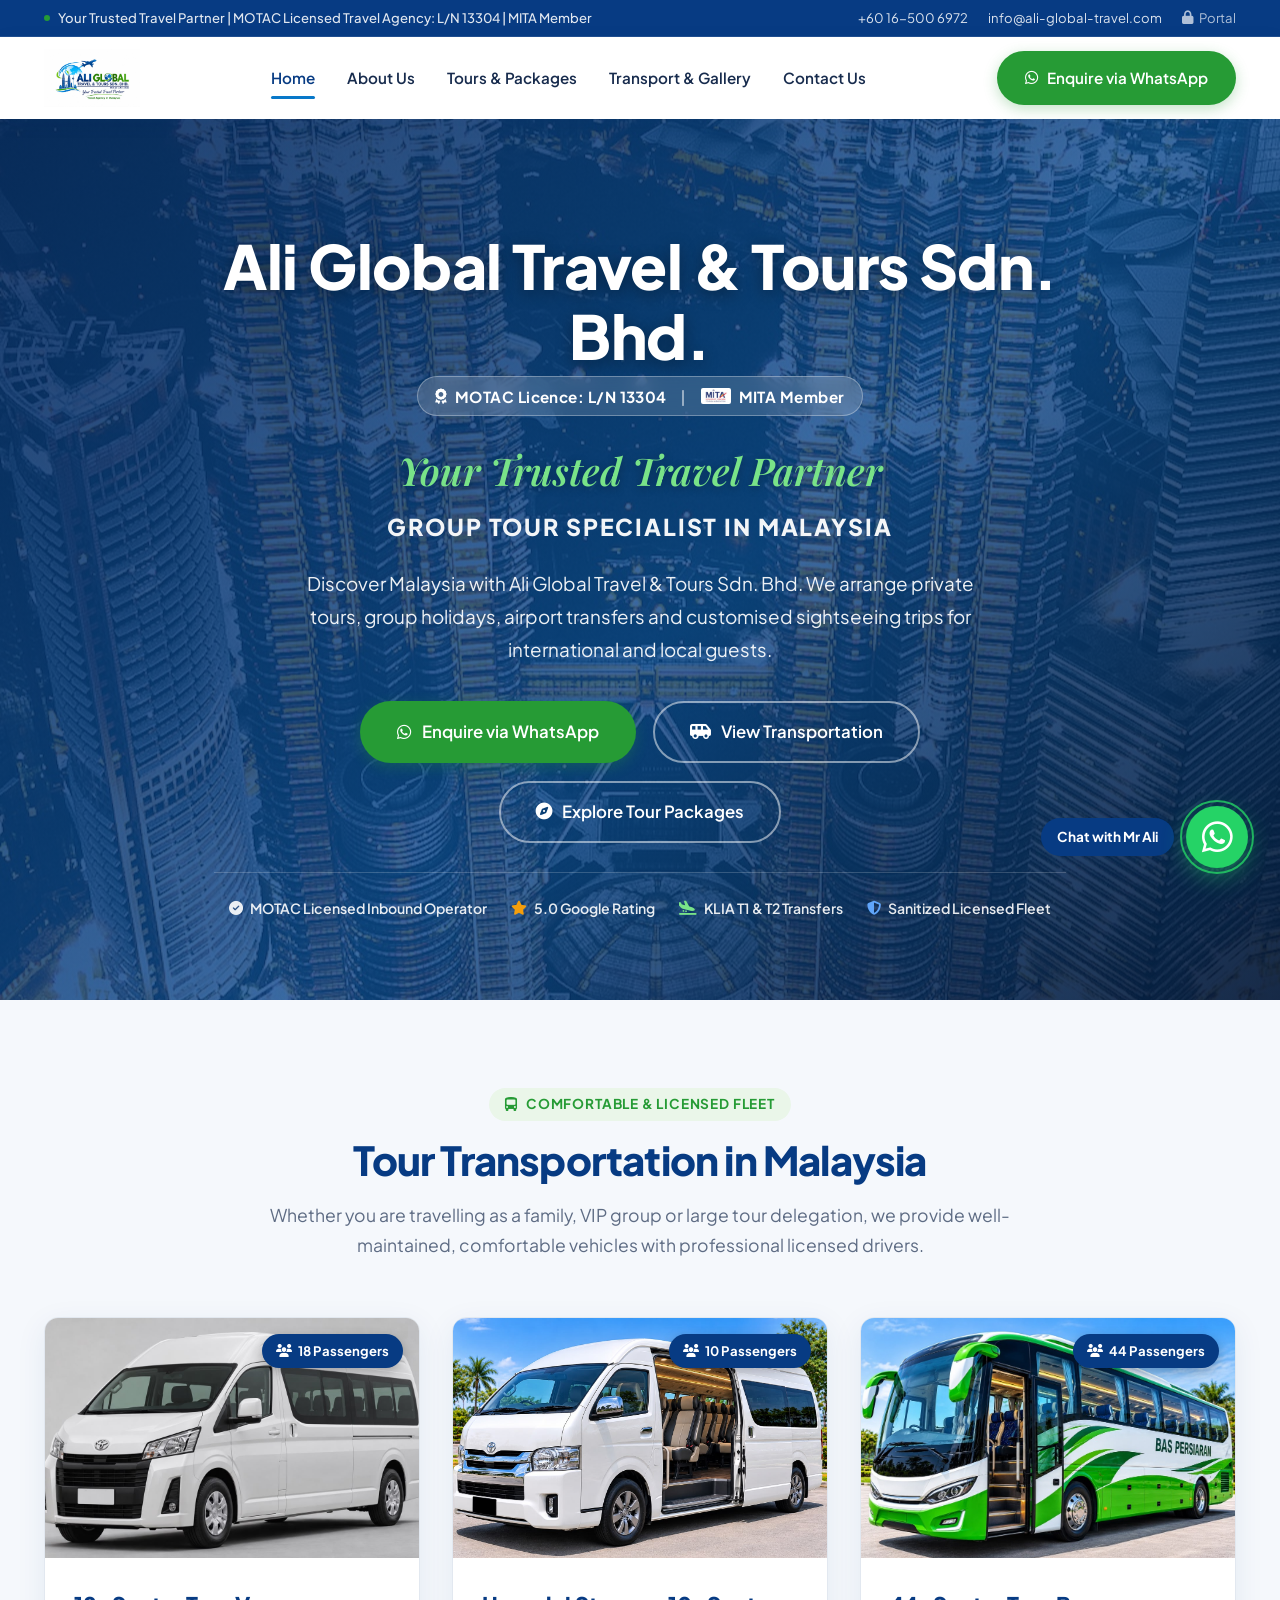
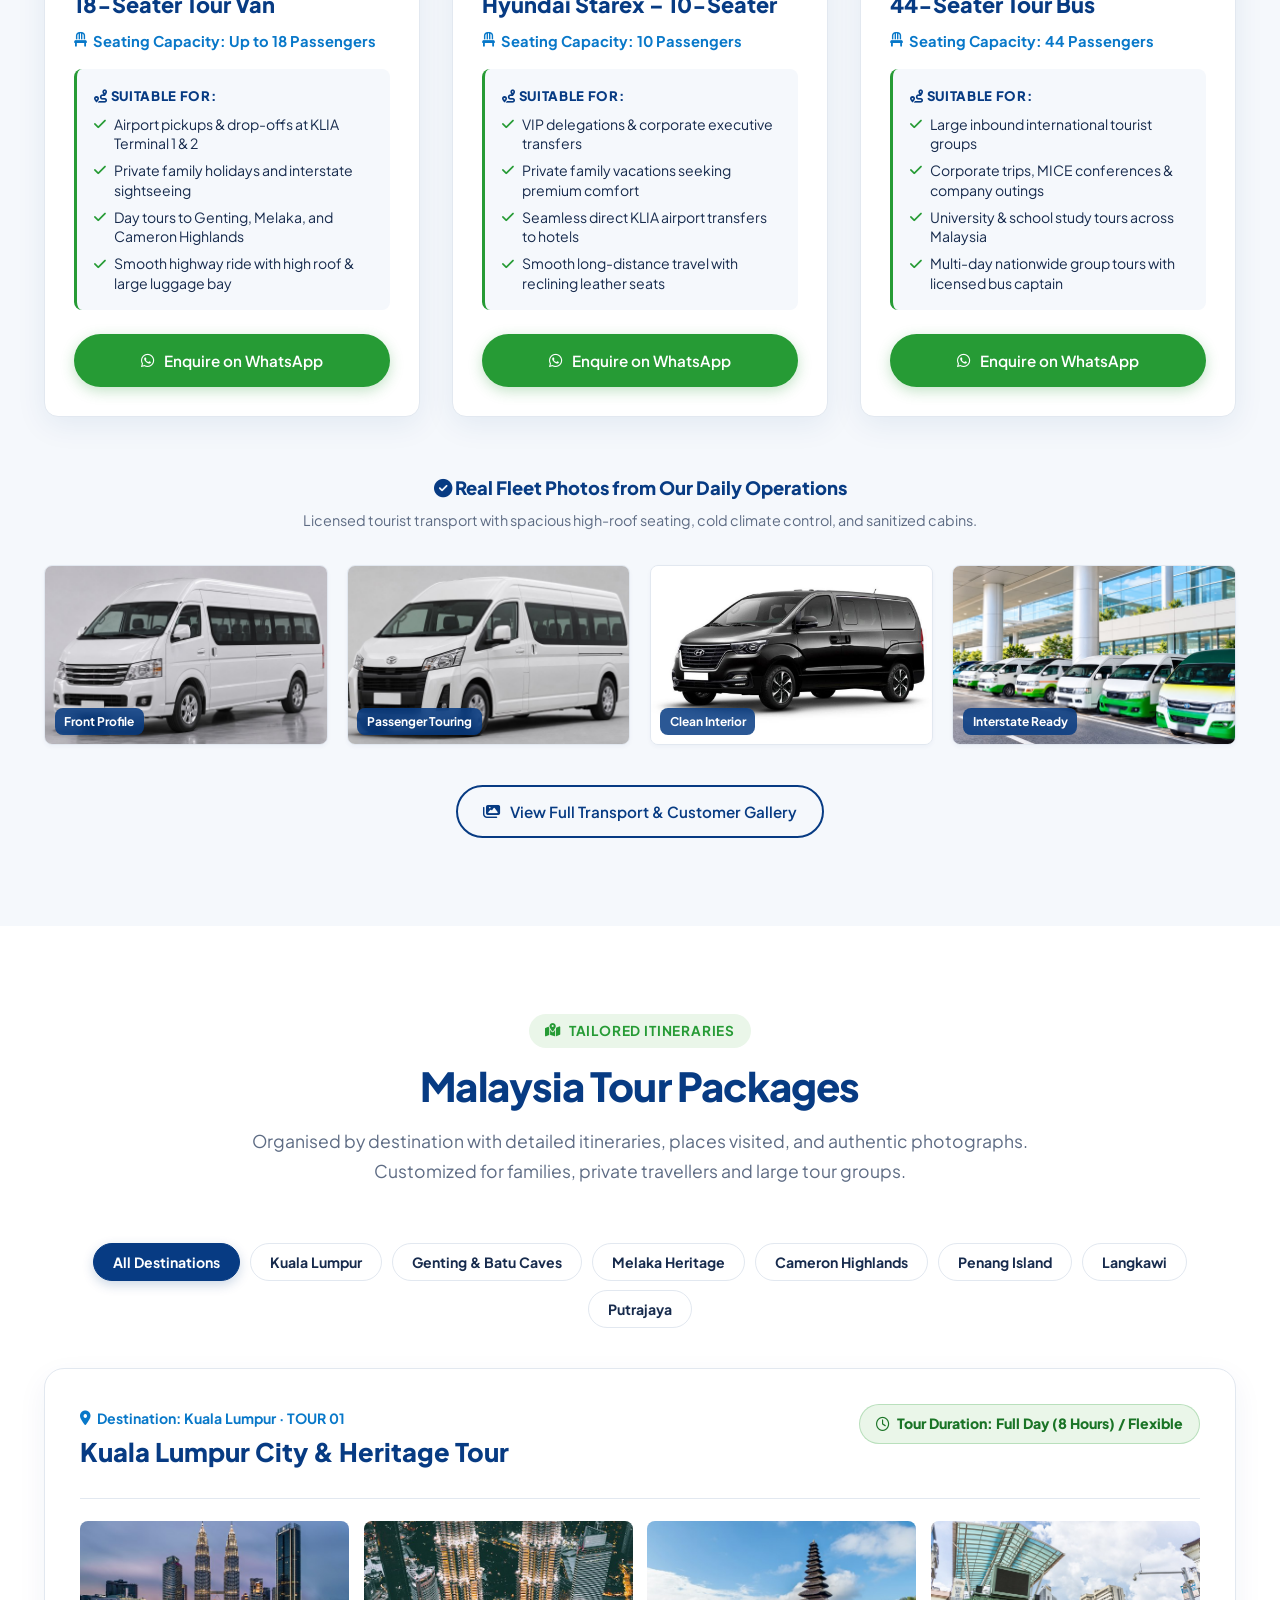
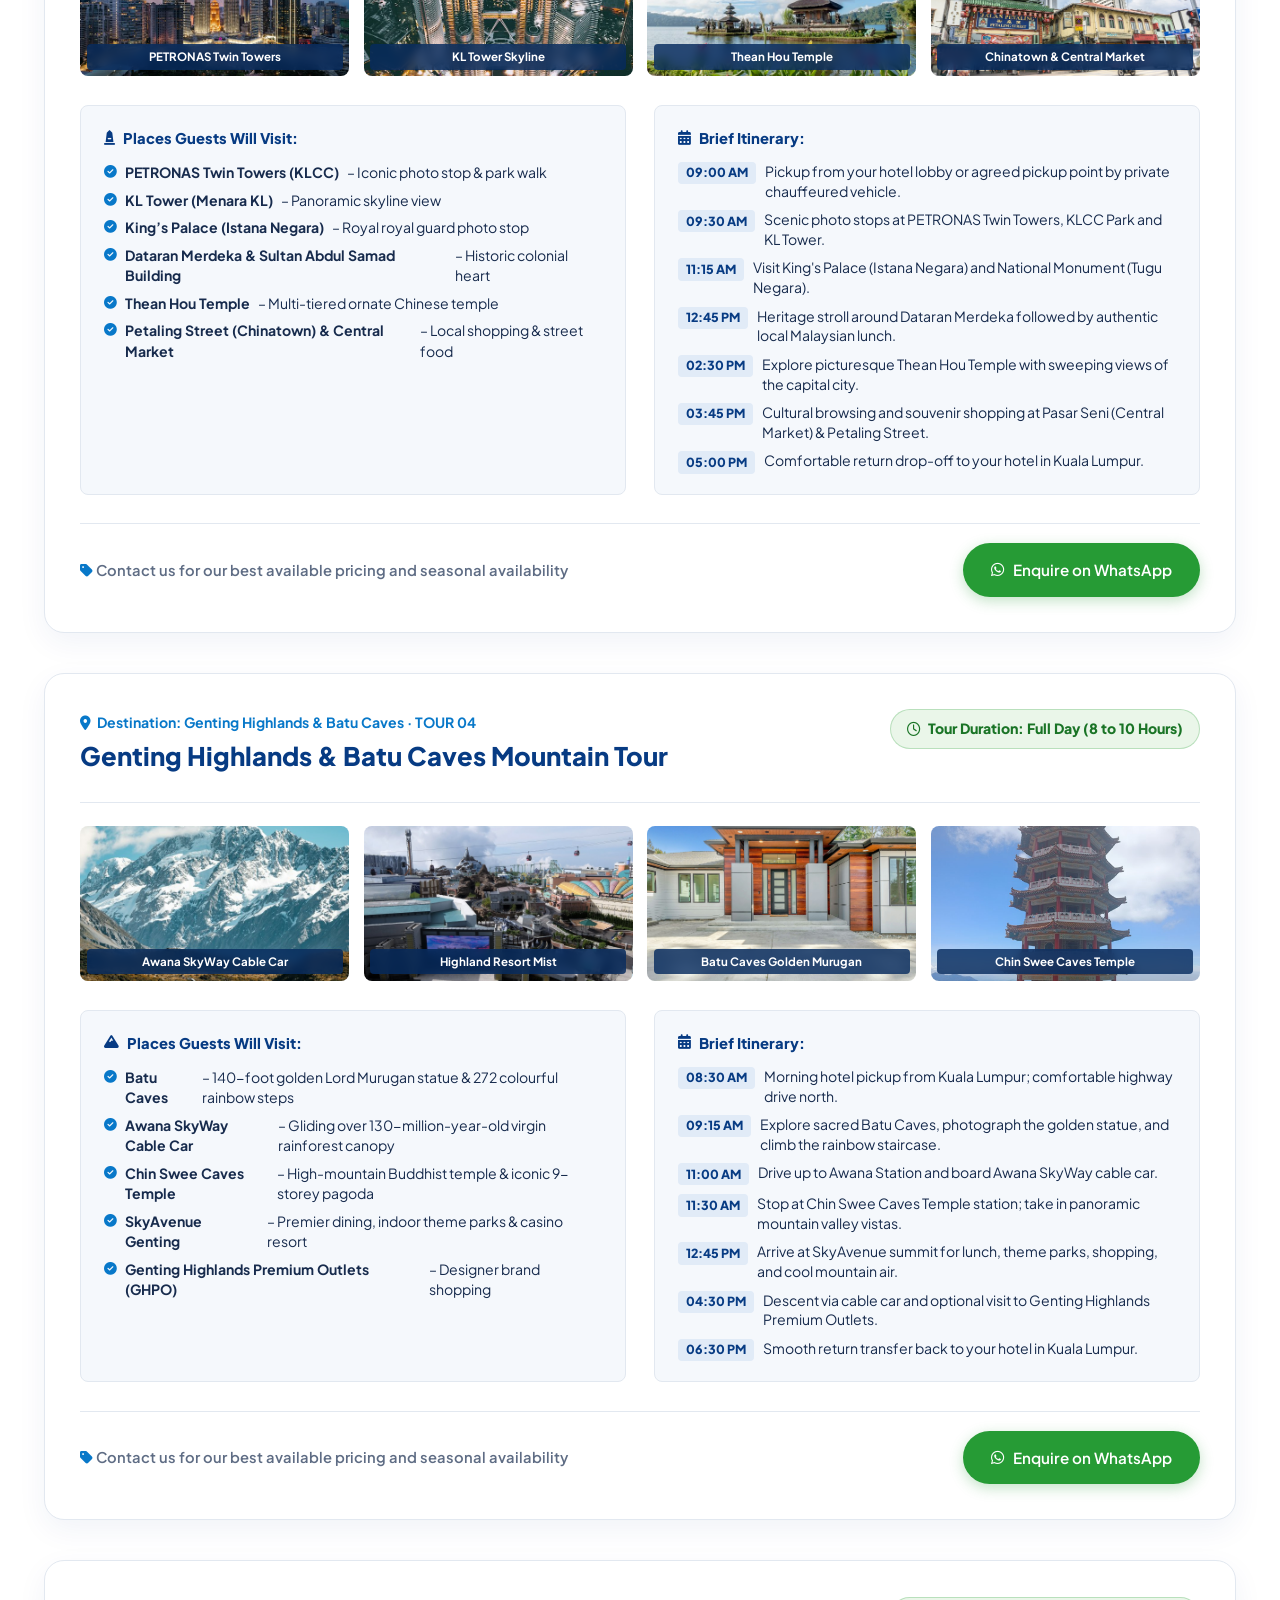
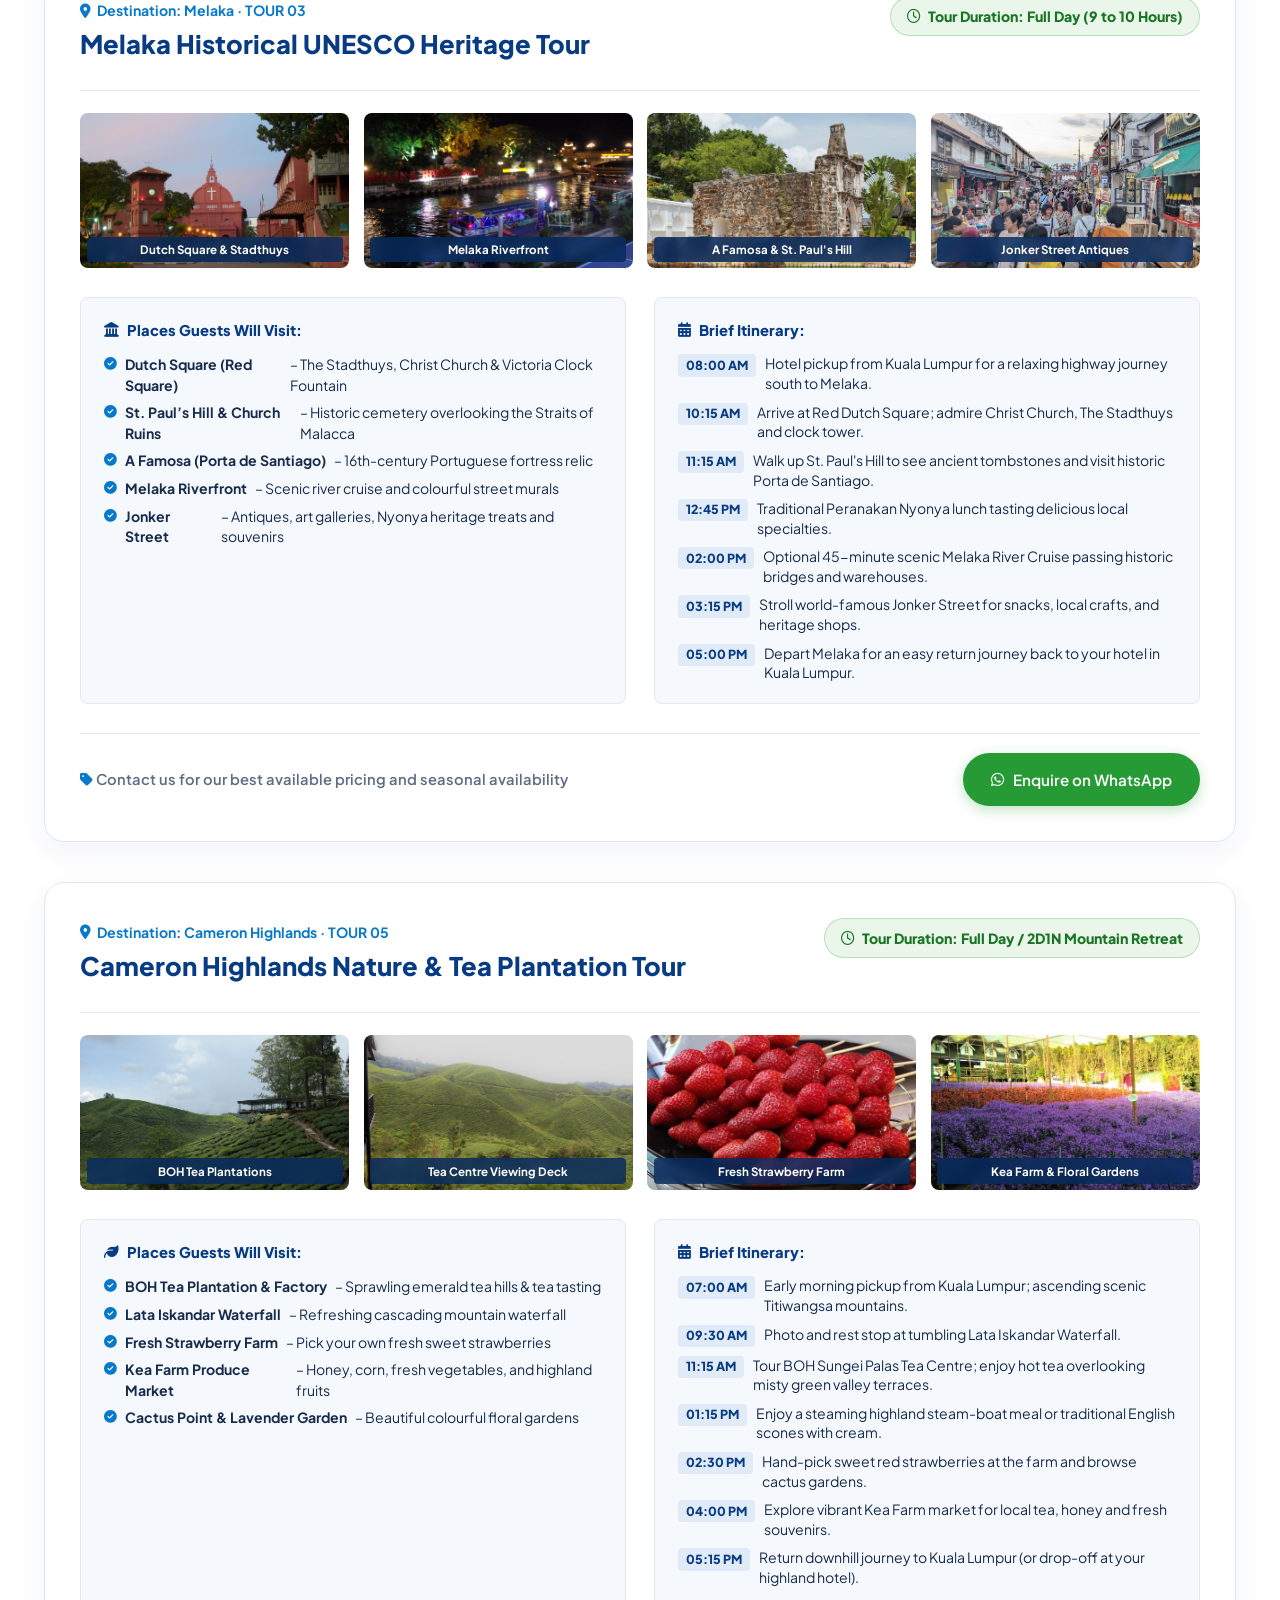
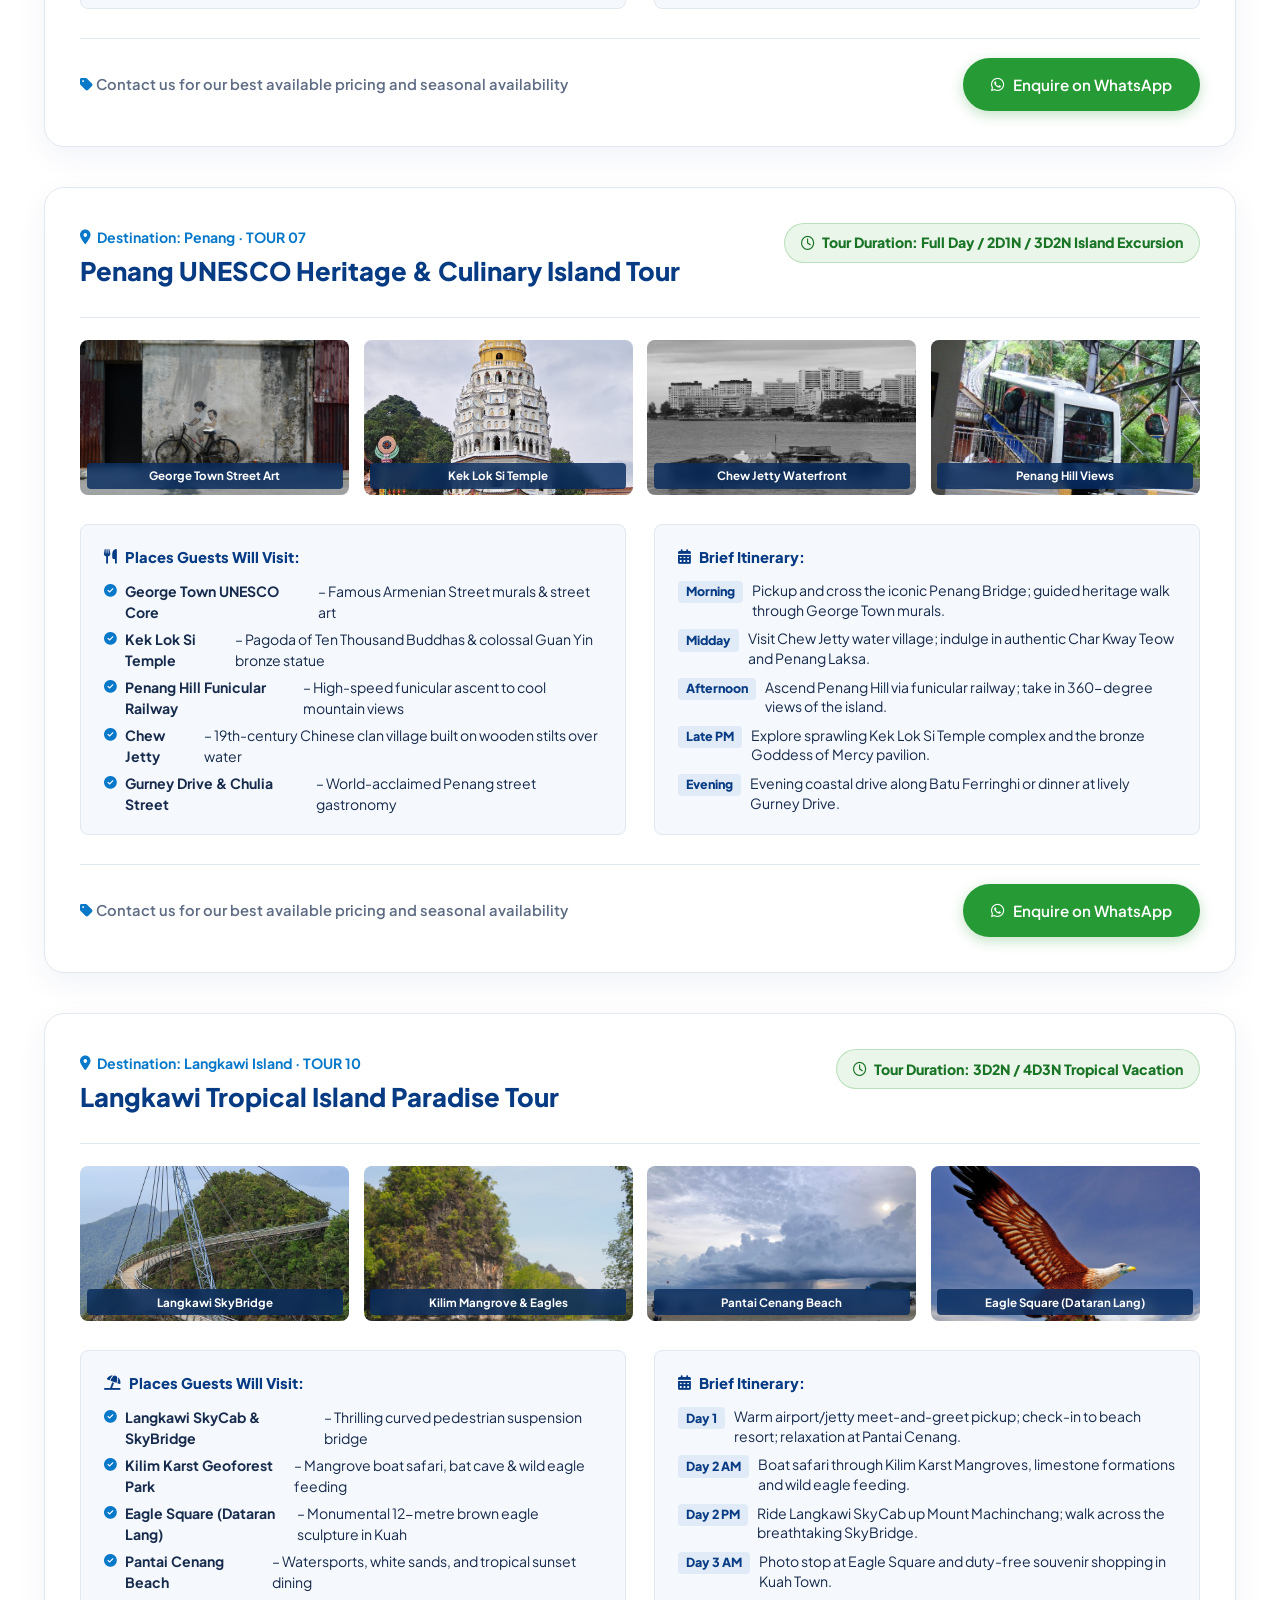
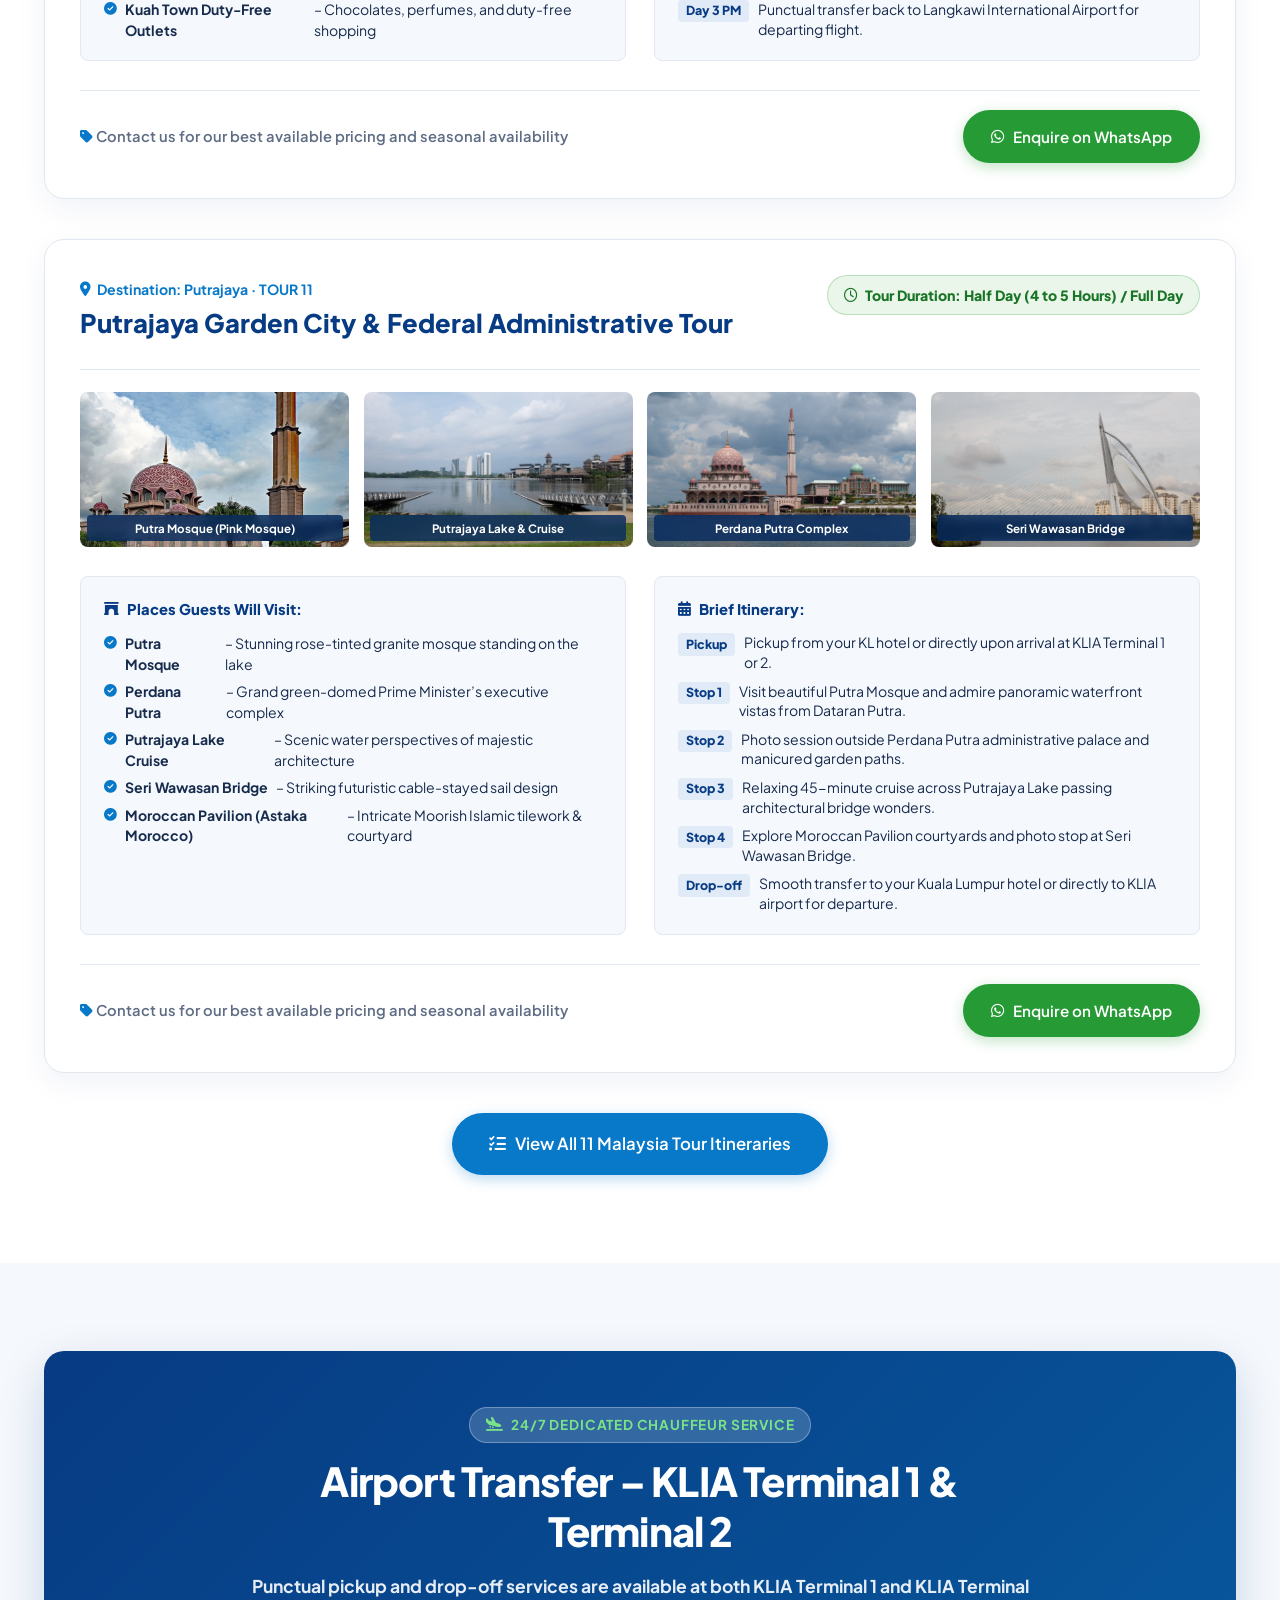
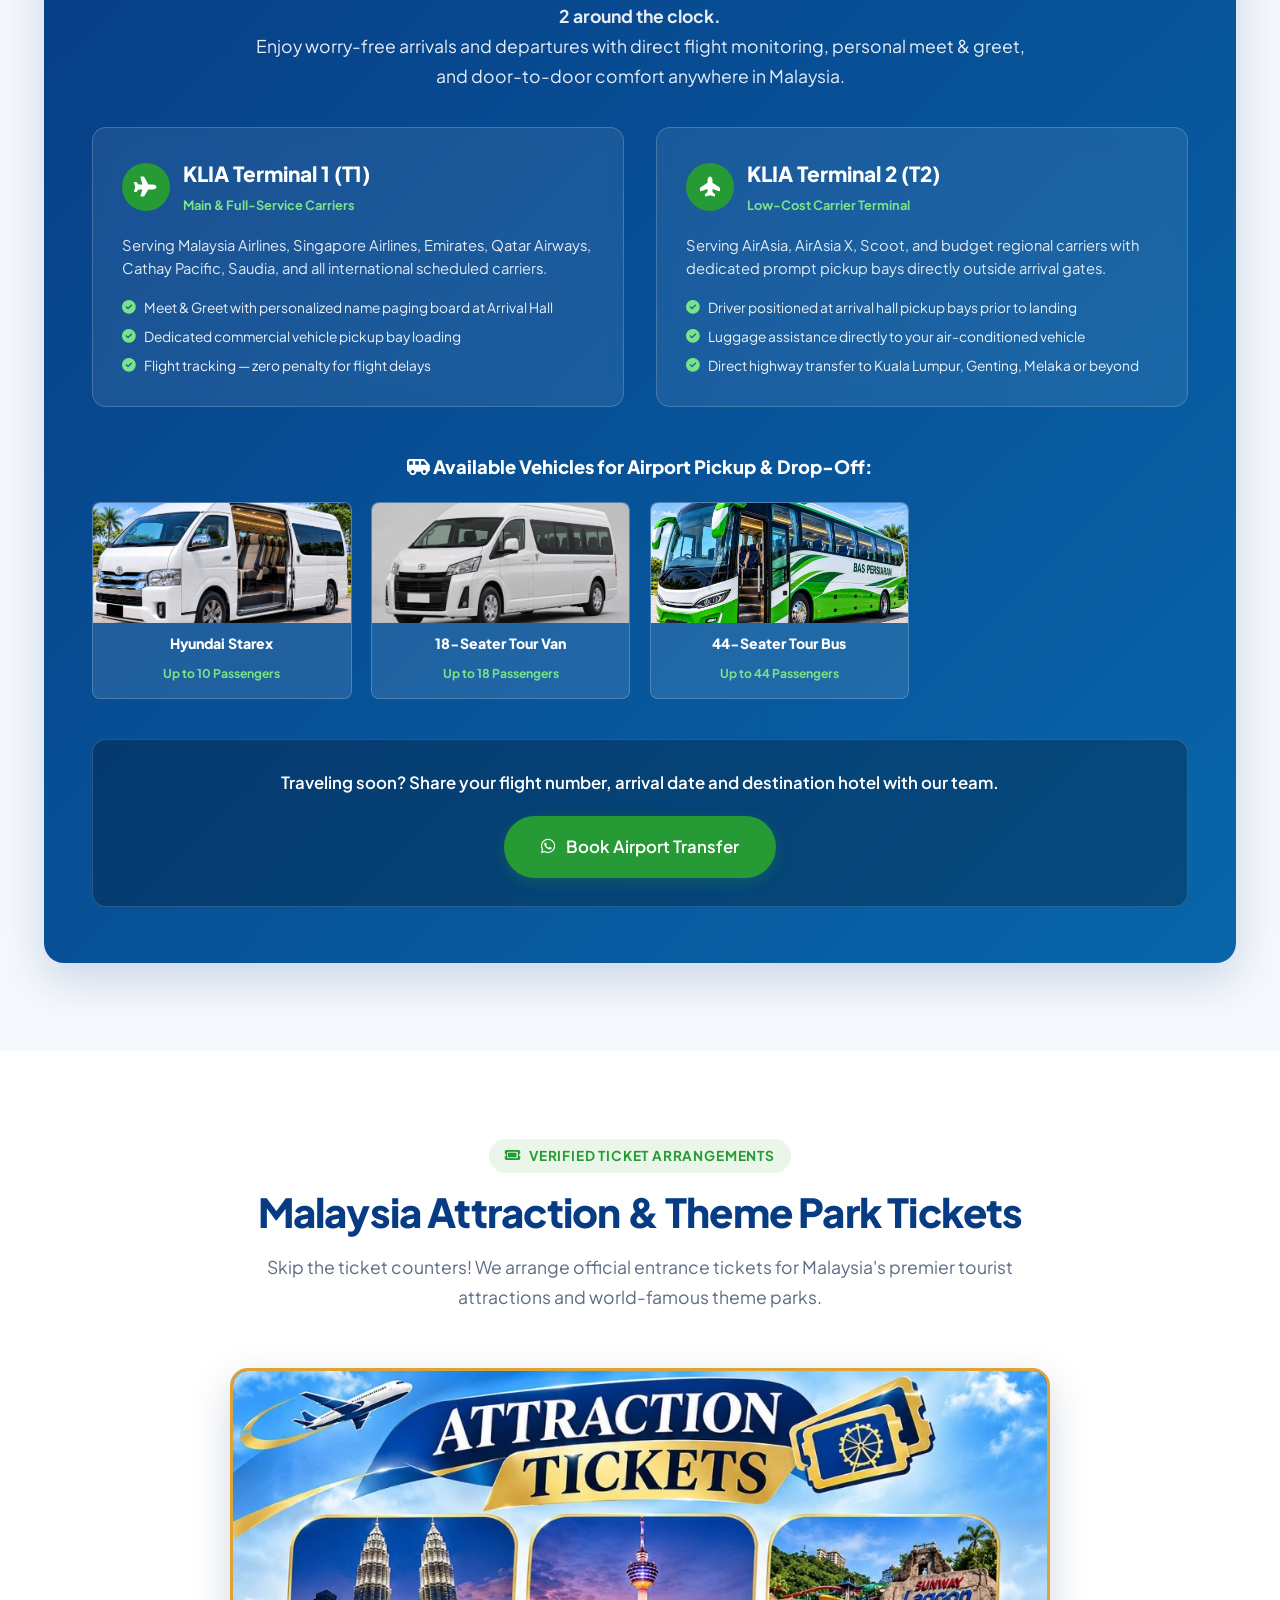
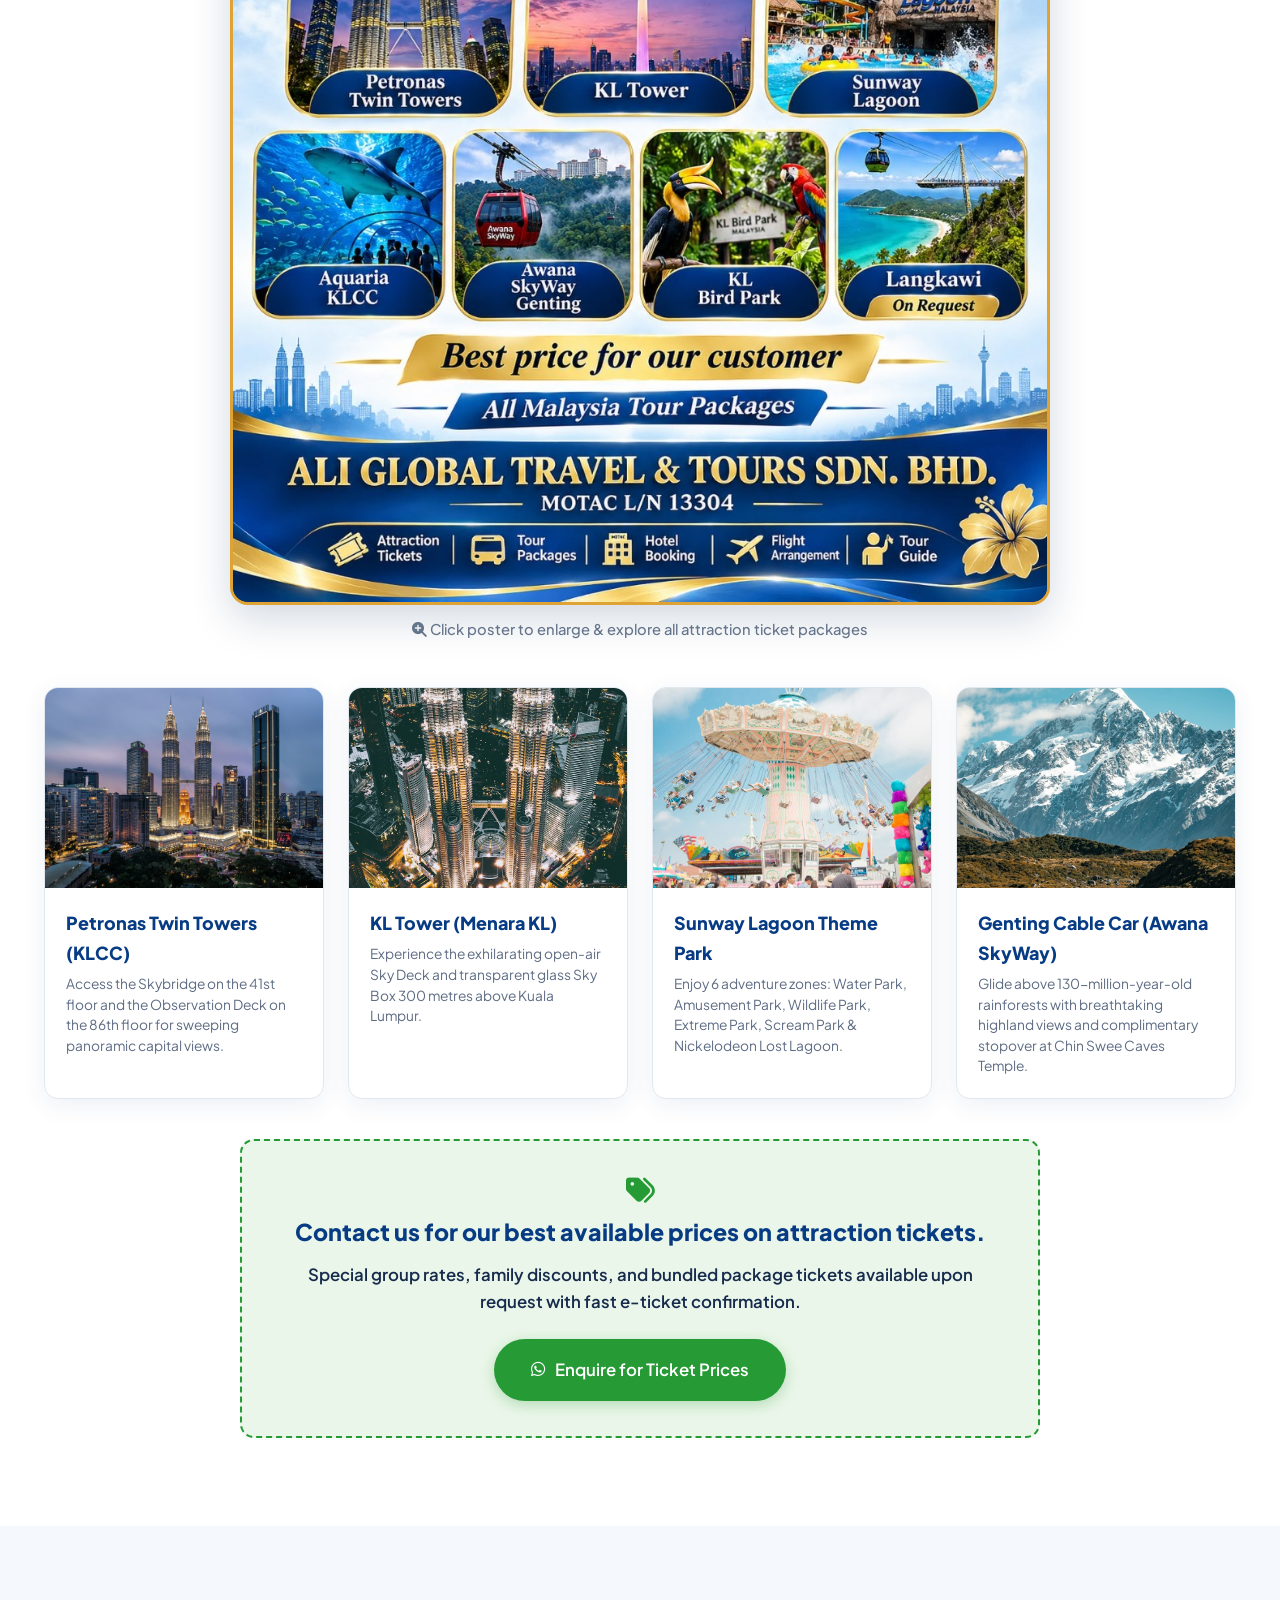
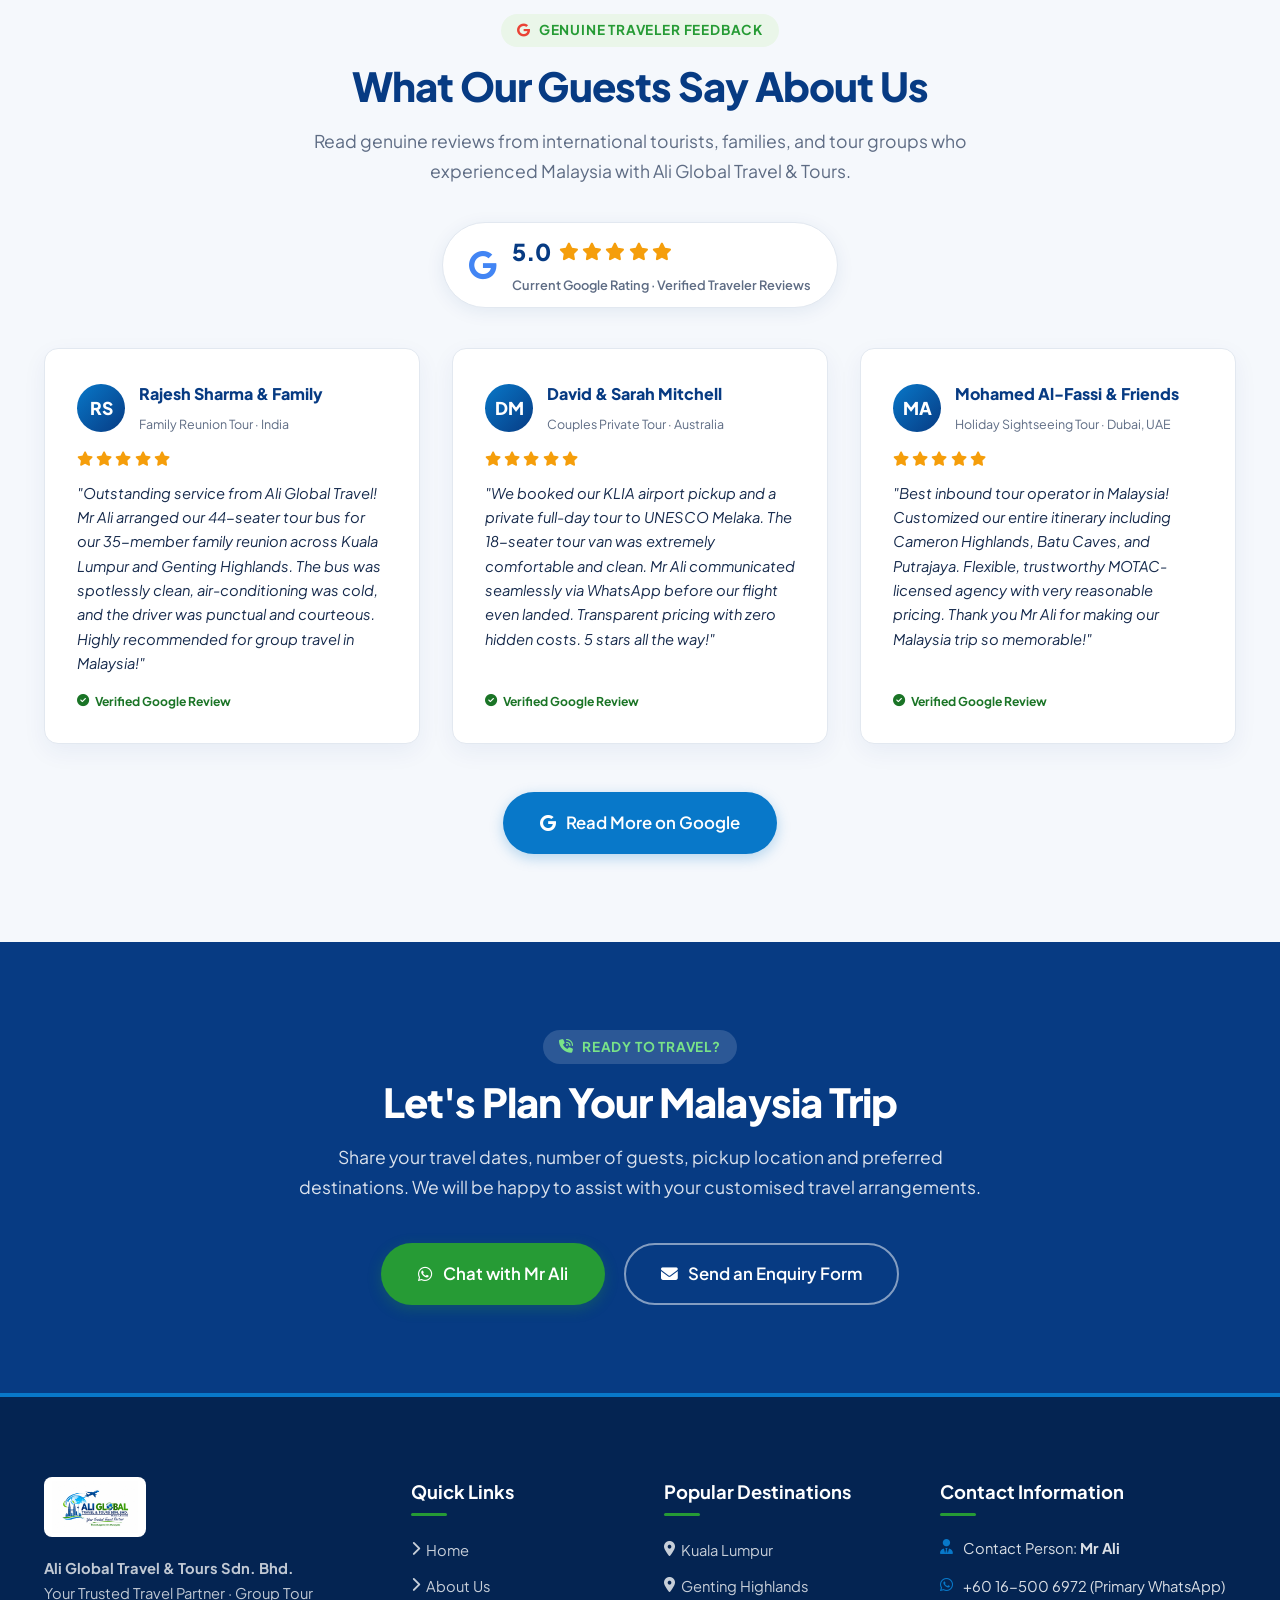
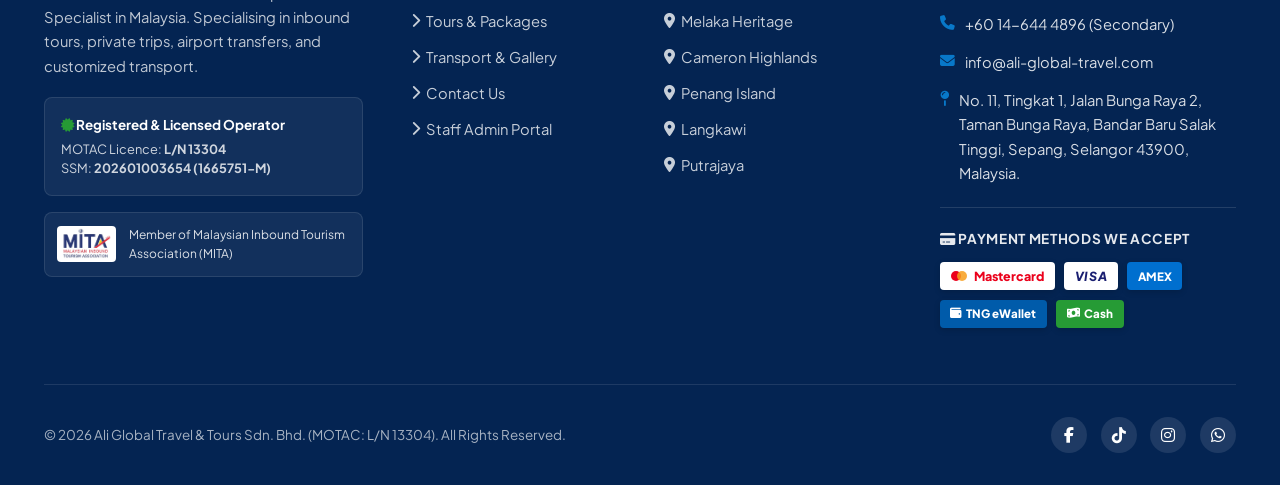
==== commit 9c5ab6d8: "Restore Hyundai Starex 10-seater vehicle across homepage and transport gallery" ====
--- a/index.html
+++ b/index.html
@@ -187,15 +187,15 @@
 
       <div class="transport-grid-3">
         
-        <!-- 1. The Van (18-Seater / 14-Seater) -->
+        <!-- 1. 18-Seater Tour Van (White) -->
         <article class="transport-card-v2">
-          <div class="transport-media" data-lightbox data-lightbox-src="assets/images/vehicles/vehicle-4.jpg" data-lightbox-caption="Ali Global 18-Seater High-Roof Tour Van">
-            <img src="assets/images/vehicles/vehicle-4.jpg" alt="18-Seater High-Roof Tour Van" loading="lazy">
-            <div class="transport-capacity-badge"><i class="fa-solid fa-users"></i> 14 – 18 Passengers</div>
+          <div class="transport-media" data-lightbox data-lightbox-src="assets/images/vehicles/vehicle-2.jpg" data-lightbox-caption="Ali Global 18-Seater Executive Tour Van">
+            <img src="assets/images/vehicles/vehicle-2.jpg" alt="18-Seater Executive Tour Van" loading="lazy">
+            <div class="transport-capacity-badge"><i class="fa-solid fa-users"></i> 18 Passengers</div>
           </div>
           <div class="transport-body">
-            <h3>High-Roof Tour Van</h3>
-            <div class="seating-highlight"><i class="fa-solid fa-chair"></i> Seating Capacity: 14 to 18 Passengers</div>
+            <h3>18-Seater Tour Van</h3>
+            <div class="seating-highlight"><i class="fa-solid fa-chair"></i> Seating Capacity: Up to 18 Passengers</div>
             
             <div class="trip-types-box">
               <h5><i class="fa-solid fa-route"></i> Suitable For:</h5>
@@ -203,37 +203,37 @@
                 <li><i class="fa-solid fa-check"></i> Airport pickups & drop-offs at KLIA Terminal 1 & 2</li>
                 <li><i class="fa-solid fa-check"></i> Private family holidays and interstate sightseeing</li>
                 <li><i class="fa-solid fa-check"></i> Day tours to Genting, Melaka, and Cameron Highlands</li>
-                <li><i class="fa-solid fa-check"></i> Small to medium group excursions with spacious luggage area</li>
+                <li><i class="fa-solid fa-check"></i> Smooth highway ride with high roof & large luggage bay</li>
               </ul>
             </div>
 
-            <a href="https://wa.me/60165006972?text=Hello%20Ali%20Global%20Travel%2C%20I%20would%20like%20to%20enquire%20about%20booking%20the%20Tour%20Van%20(14-18%20Seater)%20for%20our%20trip." target="_blank" class="btn btn-whatsapp" style="margin-top:auto; width:100%;">
+            <a href="https://wa.me/60165006972?text=Hello%20Ali%20Global%20Travel%2C%20I%20would%20like%20to%20enquire%20about%20booking%20the%2018-Seater%20Tour%20Van%20for%20our%20trip." target="_blank" class="btn btn-whatsapp" style="margin-top:auto; width:100%;">
               <i class="fa-brands fa-whatsapp"></i> Enquire on WhatsApp
             </a>
           </div>
         </article>
 
-        <!-- 2. 18-Seater Tour Van (White) -->
+        <!-- 2. Hyundai Starex – 10-Seater -->
         <article class="transport-card-v2">
-          <div class="transport-media" data-lightbox data-lightbox-src="assets/images/vehicles/vehicle-2.jpg" data-lightbox-caption="Ali Global 18-Seater Executive Tour Van">
-            <img src="assets/images/vehicles/vehicle-2.jpg" alt="18-Seater Executive Tour Van" loading="lazy">
-            <div class="transport-capacity-badge"><i class="fa-solid fa-users"></i> 18 Passengers</div>
+          <div class="transport-media" data-lightbox data-lightbox-src="assets/images/vehicles/vehicle-7.jpg" data-lightbox-caption="Hyundai Starex 10-Seater Executive MPV">
+            <img src="assets/images/vehicles/vehicle-7.jpg" alt="Hyundai Starex 10-Seater" loading="lazy">
+            <div class="transport-capacity-badge"><i class="fa-solid fa-users"></i> 10 Passengers</div>
           </div>
           <div class="transport-body">
-            <h3>18-Seater Tour Van</h3>
-            <div class="seating-highlight"><i class="fa-solid fa-chair"></i> Seating Capacity: Up to 18 Passengers</div>
+            <h3>Hyundai Starex – 10-Seater</h3>
+            <div class="seating-highlight"><i class="fa-solid fa-chair"></i> Seating Capacity: 10 Passengers</div>
             
             <div class="trip-types-box">
               <h5><i class="fa-solid fa-route"></i> Suitable For:</h5>
               <ul class="trip-types-list">
-                <li><i class="fa-solid fa-check"></i> Spacious family vacations & tourist group excursions</li>
-                <li><i class="fa-solid fa-check"></i> Direct airport transfers between KLIA T1/T2 & hotels</li>
-                <li><i class="fa-solid fa-check"></i> Day tours to Genting, Melaka, and Cameron Highlands</li>
-                <li><i class="fa-solid fa-check"></i> Smooth highway ride with high roof & large luggage bay</li>
+                <li><i class="fa-solid fa-check"></i> VIP delegations & corporate executive transfers</li>
+                <li><i class="fa-solid fa-check"></i> Private family vacations seeking premium comfort</li>
+                <li><i class="fa-solid fa-check"></i> Seamless direct KLIA airport transfers to hotels</li>
+                <li><i class="fa-solid fa-check"></i> Smooth long-distance travel with reclining leather seats</li>
               </ul>
             </div>
 
-            <a href="https://wa.me/60165006972?text=Hello%20Ali%20Global%20Travel%2C%20I%20would%20like%20to%20enquire%20about%20booking%20the%2018-Seater%20Tour%20Van%20for%20our%20trip." target="_blank" class="btn btn-whatsapp" style="margin-top:auto; width:100%;">
+            <a href="https://wa.me/60165006972?text=Hello%20Ali%20Global%20Travel%2C%20I%20would%20like%20to%20enquire%20about%20booking%20the%20Hyundai%20Starex%20(10-Seater)%20for%20our%20trip." target="_blank" class="btn btn-whatsapp" style="margin-top:auto; width:100%;">
               <i class="fa-brands fa-whatsapp"></i> Enquire on WhatsApp
             </a>
           </div>
@@ -987,23 +987,18 @@
         </div>
         <div class="airport-vehicles-grid">
           <div class="airport-vehicle-item">
+            <img src="assets/images/vehicles/vehicle-7.jpg" alt="Hyundai Starex">
+            <h6>Hyundai Starex</h6>
+            <span>Up to 10 Passengers</span>
+          </div>
+          <div class="airport-vehicle-item">
             <img src="assets/images/vehicles/vehicle-2.jpg" alt="18-Seater Tour Van">
             <h6>18-Seater Tour Van</h6>
             <span>Up to 18 Passengers</span>
           </div>
           <div class="airport-vehicle-item">
-            <img src="assets/images/vehicles/vehicle-5.jpg" alt="44-Seater Tour Bus">
+            <img src="assets/images/vehicles/vehicle-3.jpg" alt="44-Seater Tour Bus">
             <h6>44-Seater Tour Bus</h6>
-            <span>Up to 44 Passengers</span>
-          </div>
-          <div class="airport-vehicle-item">
-            <img src="assets/images/vehicles/vehicle-4.jpg" alt="18-Seater High-Roof Van">
-            <h6>18-Seater High-Roof Van</h6>
-            <span>Up to 18 Passengers</span>
-          </div>
-          <div class="airport-vehicle-item">
-            <img src="assets/images/vehicles/vehicle-3.jpg" alt="44-Seater Luxury Bus">
-            <h6>44-Seater Luxury Bus</h6>
             <span>Up to 44 Passengers</span>
           </div>
         </div>
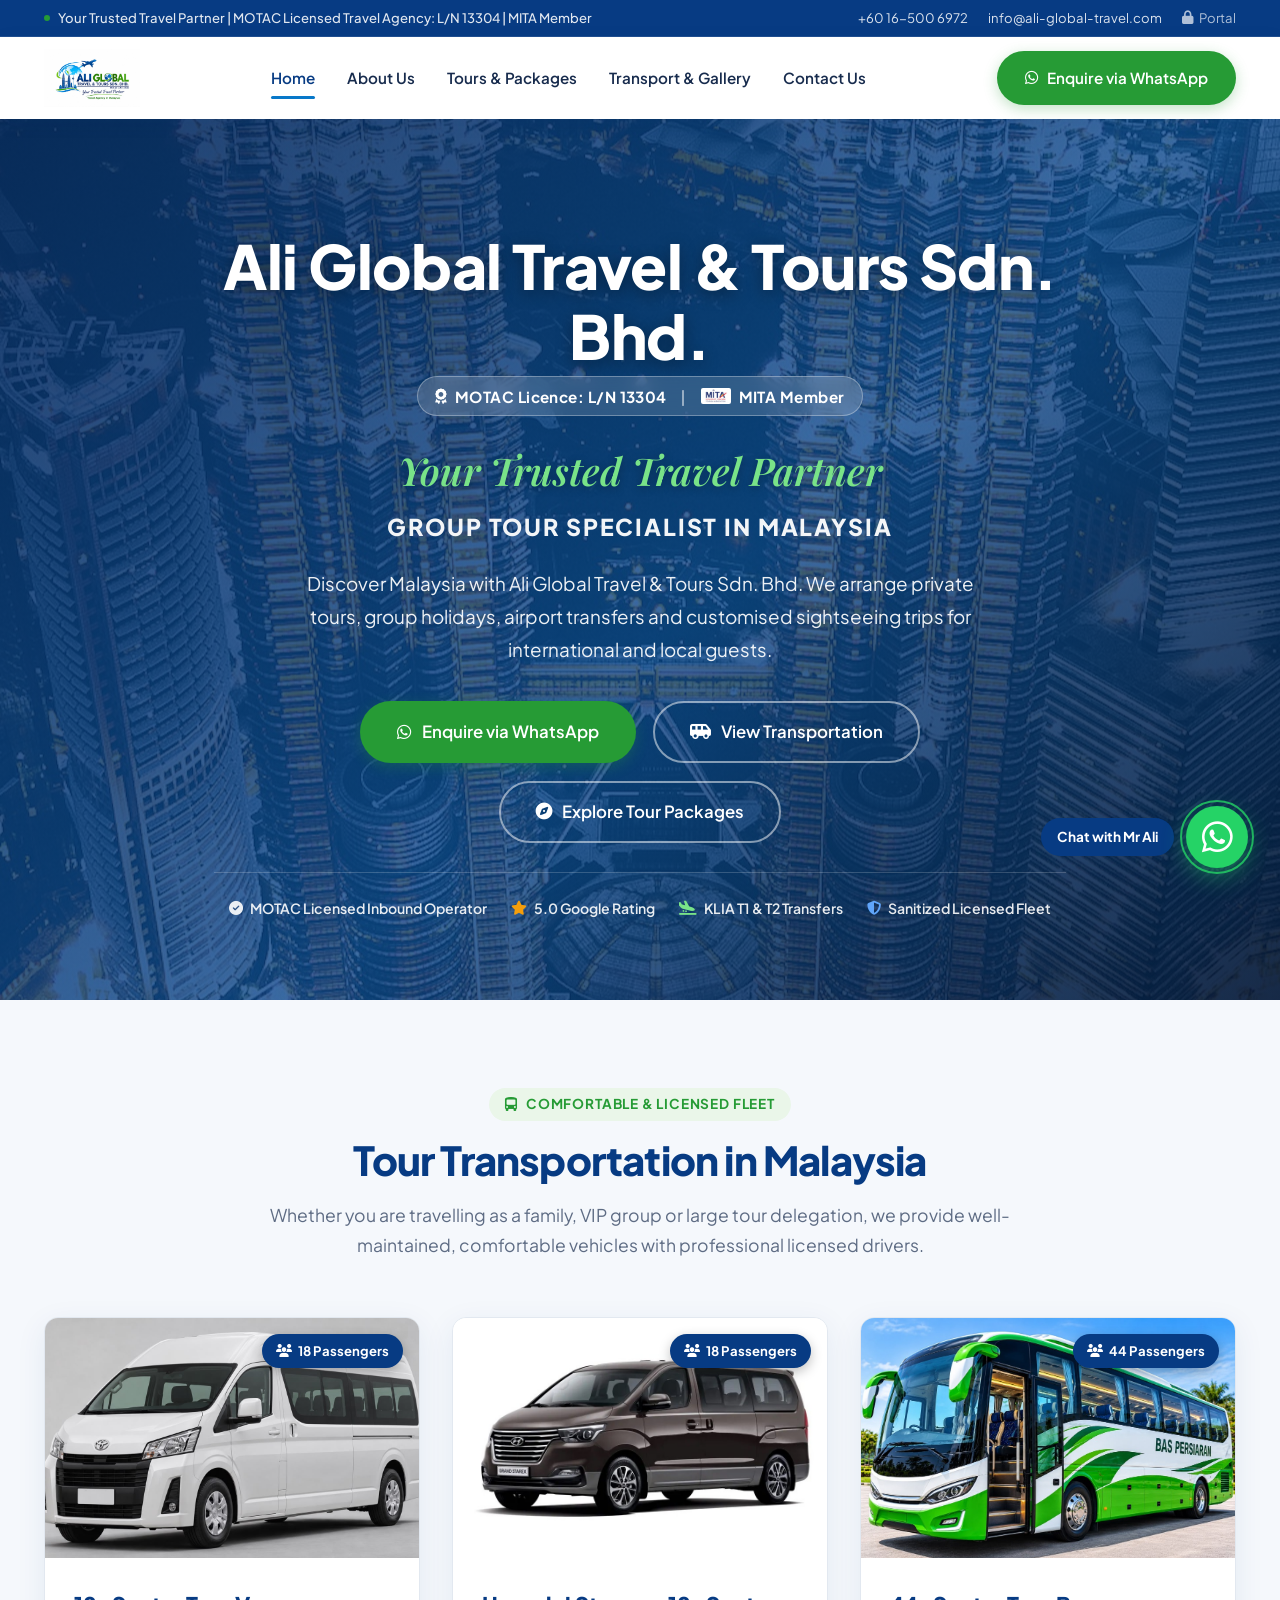
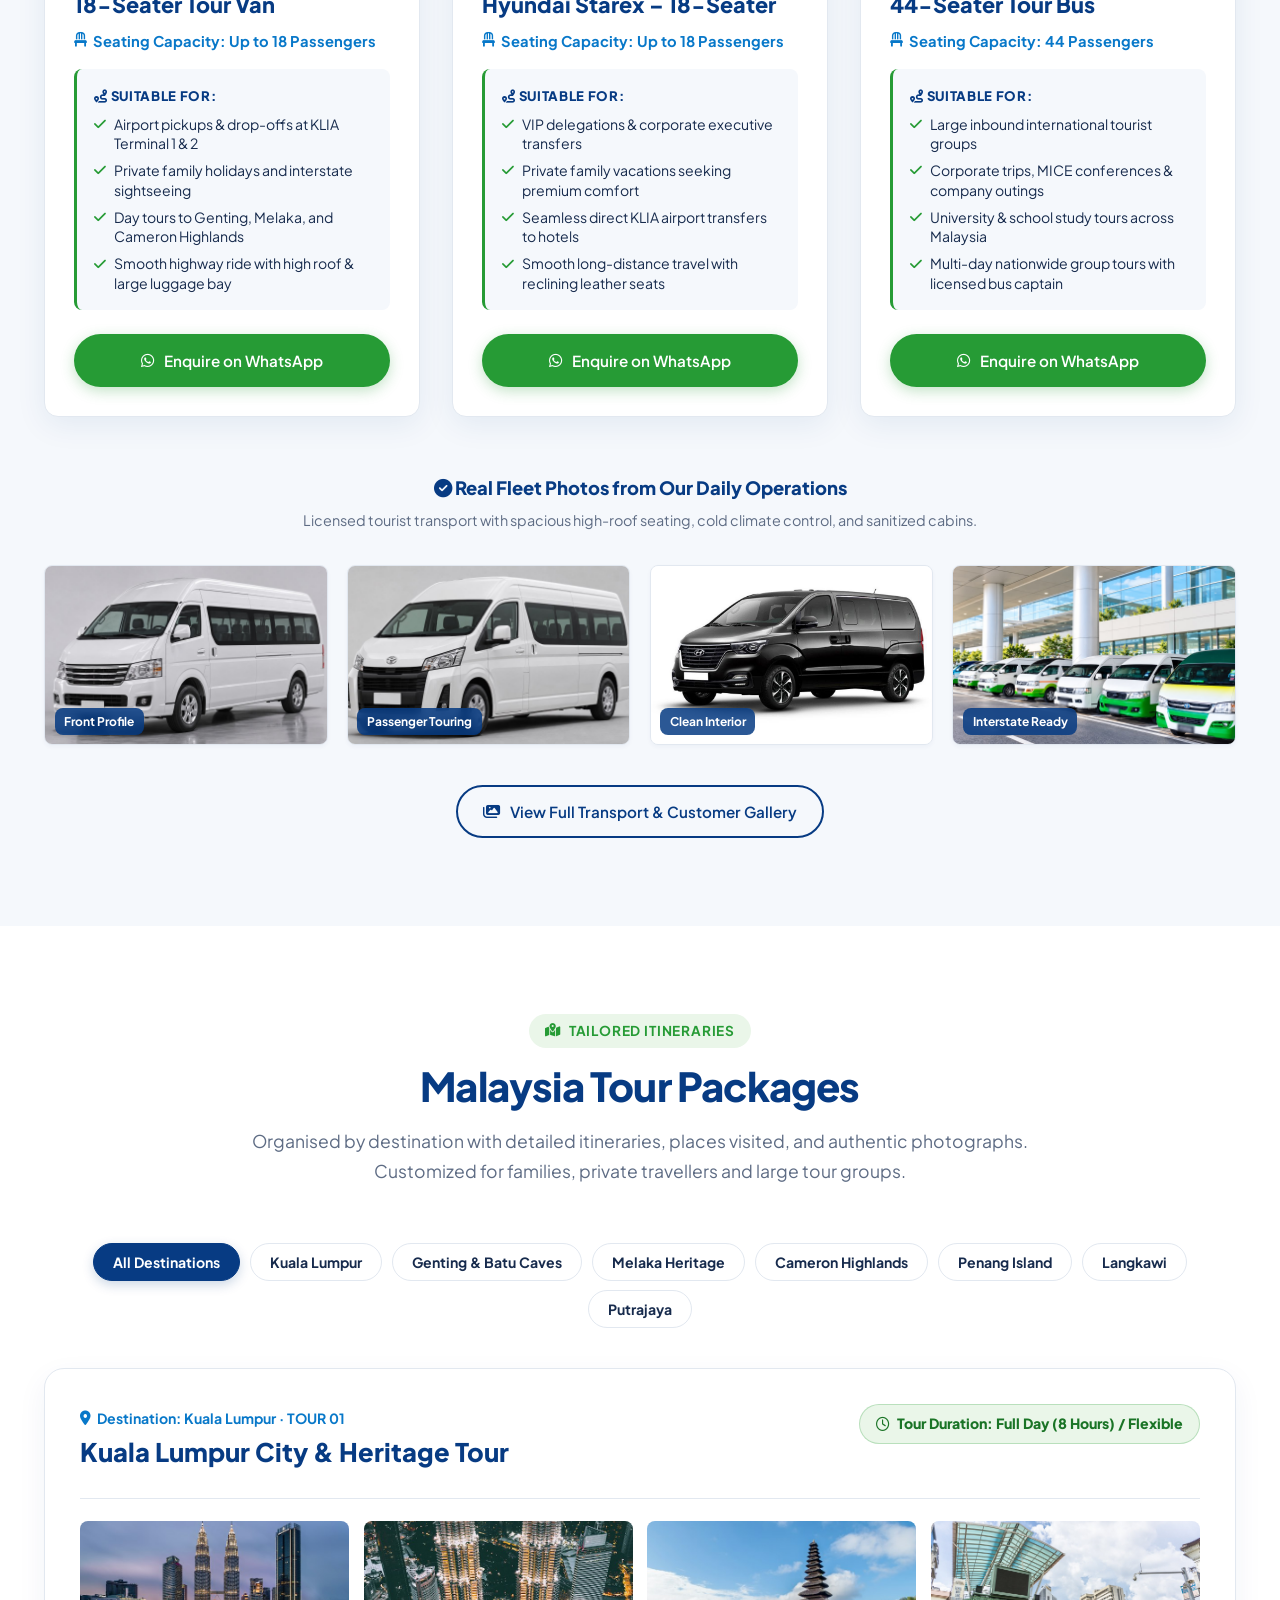
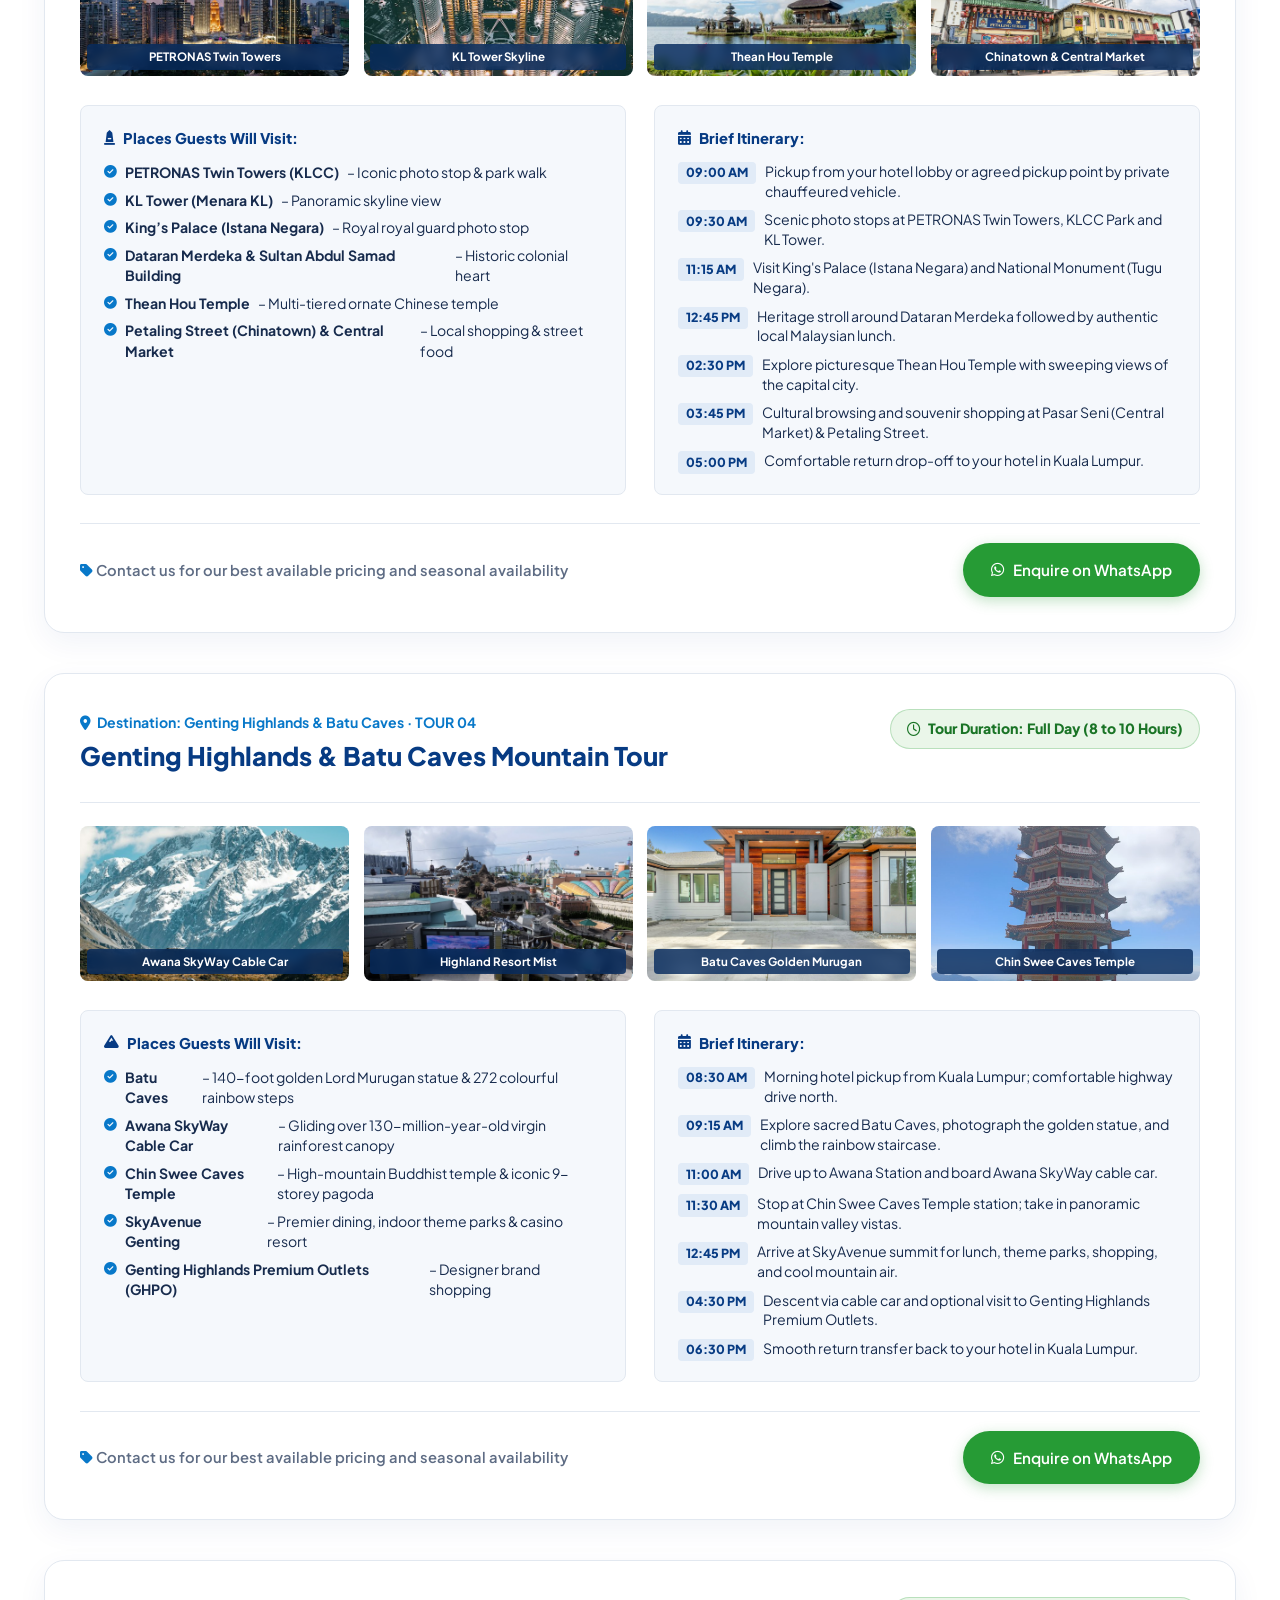
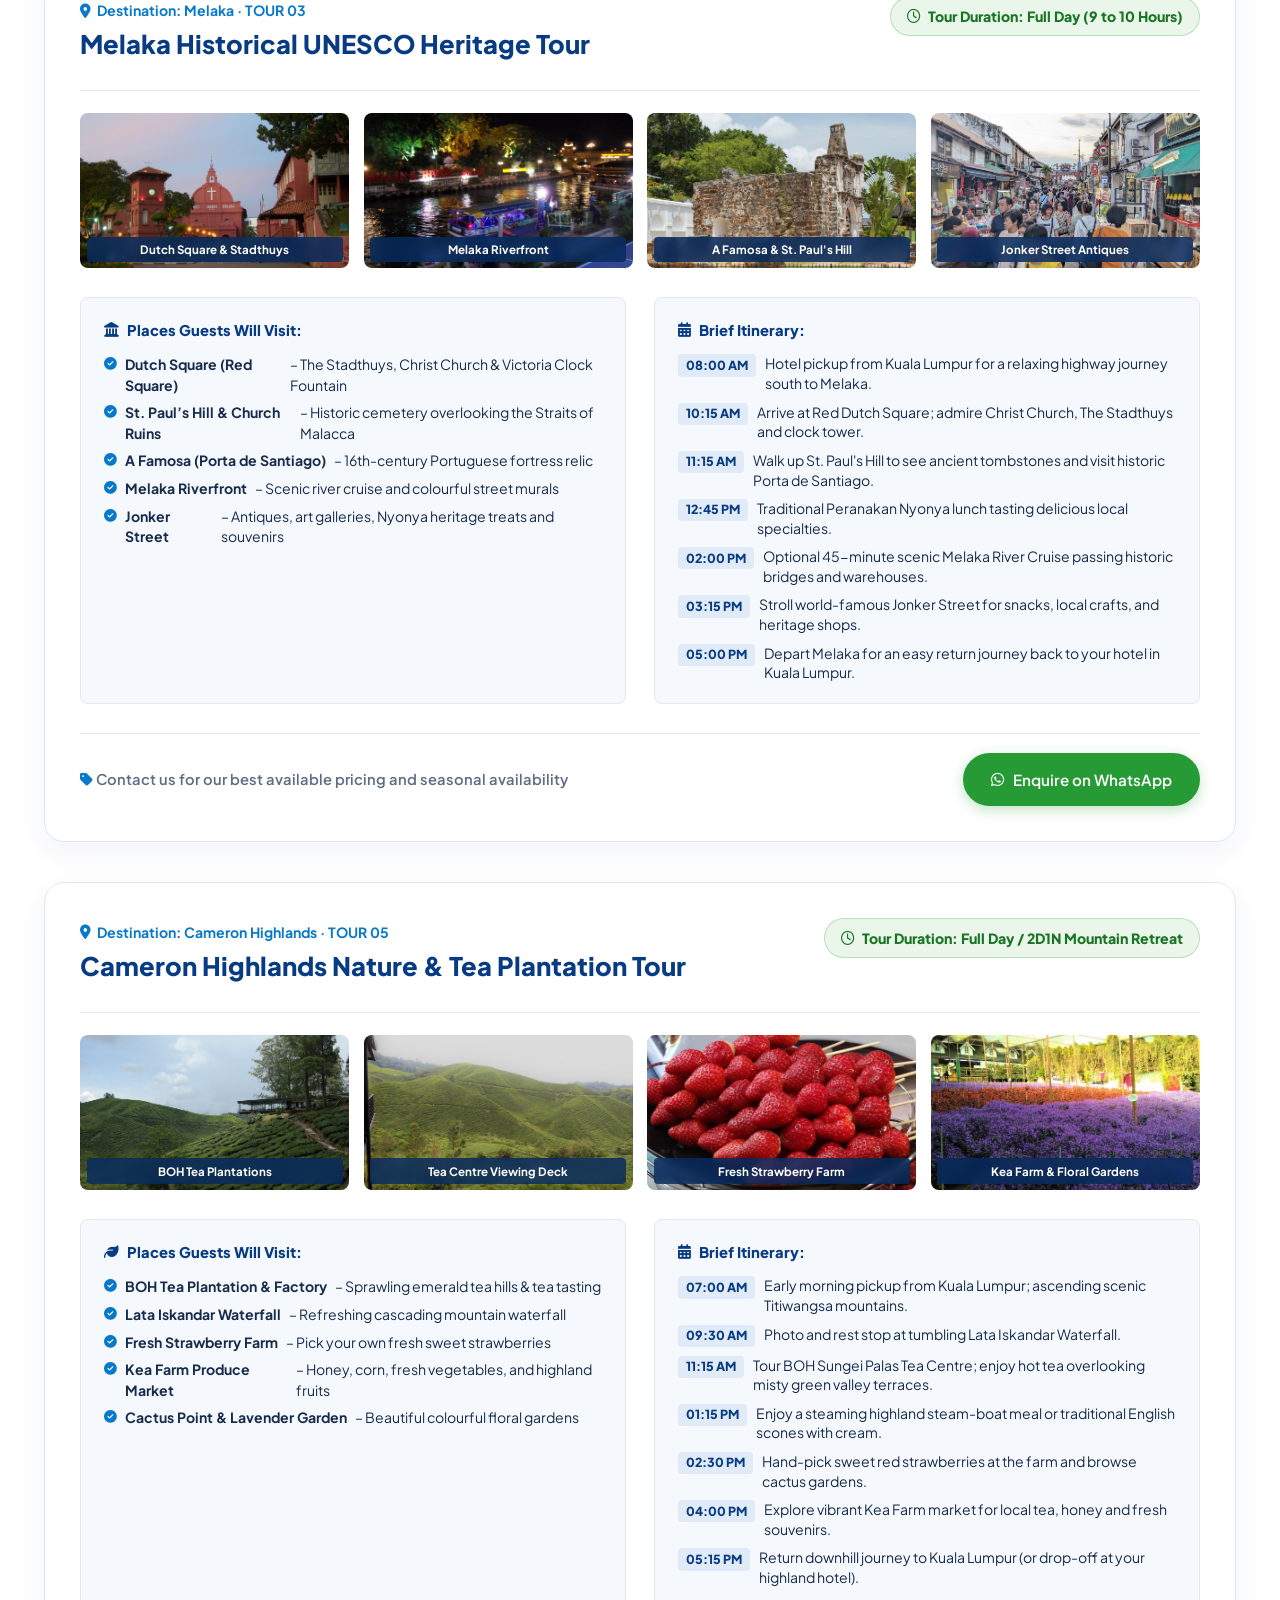
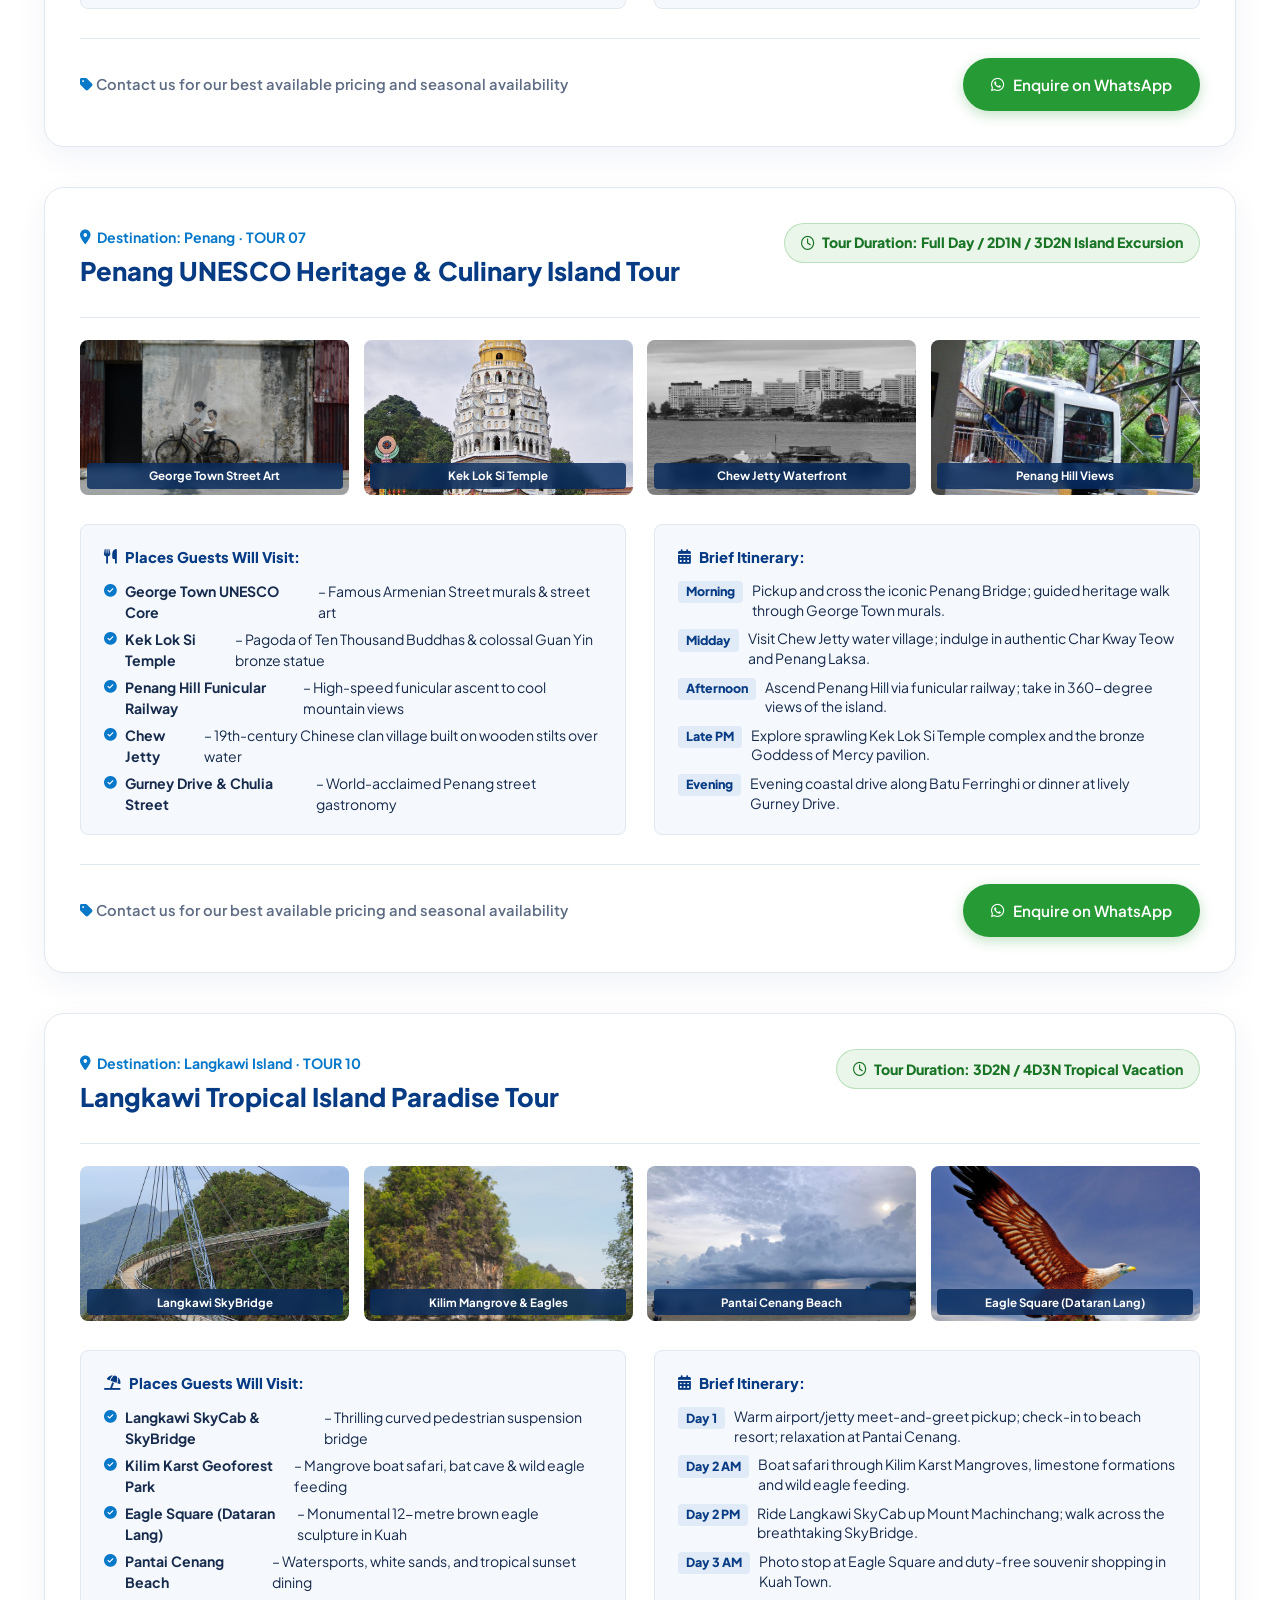
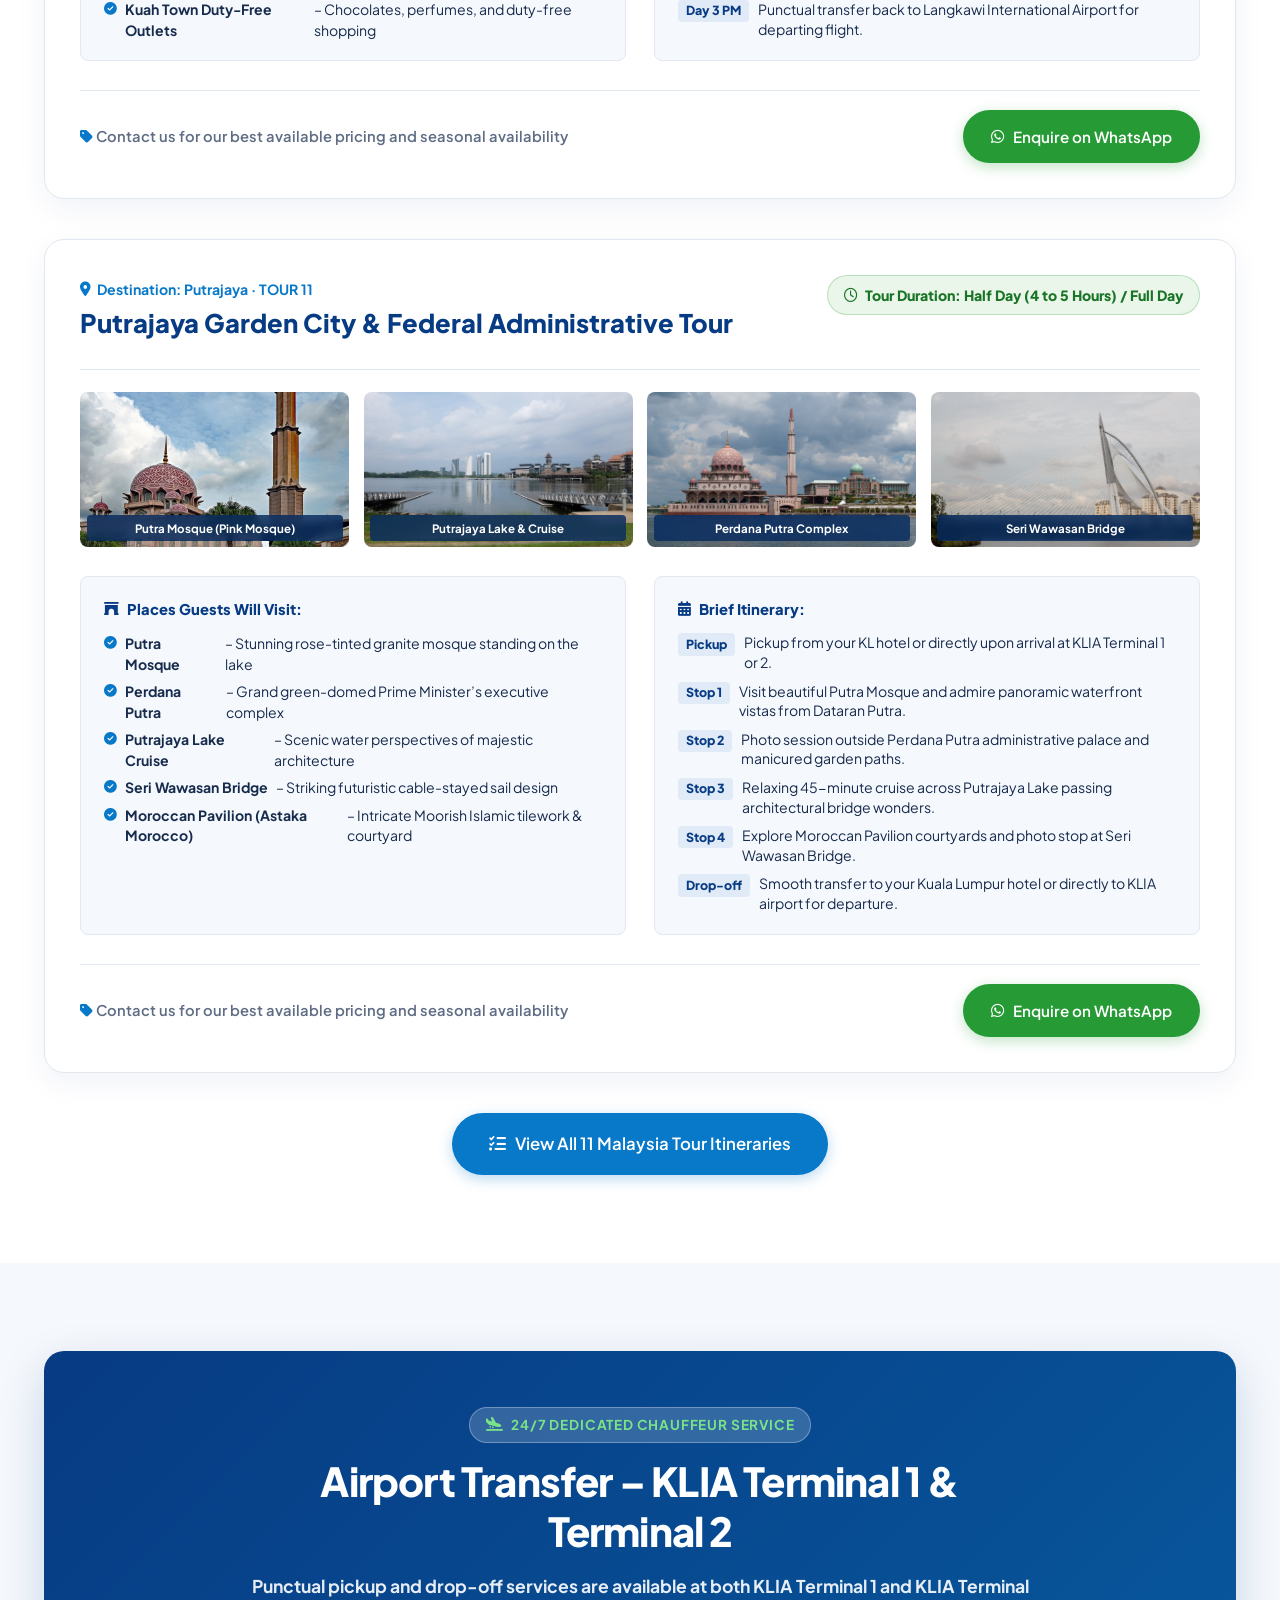
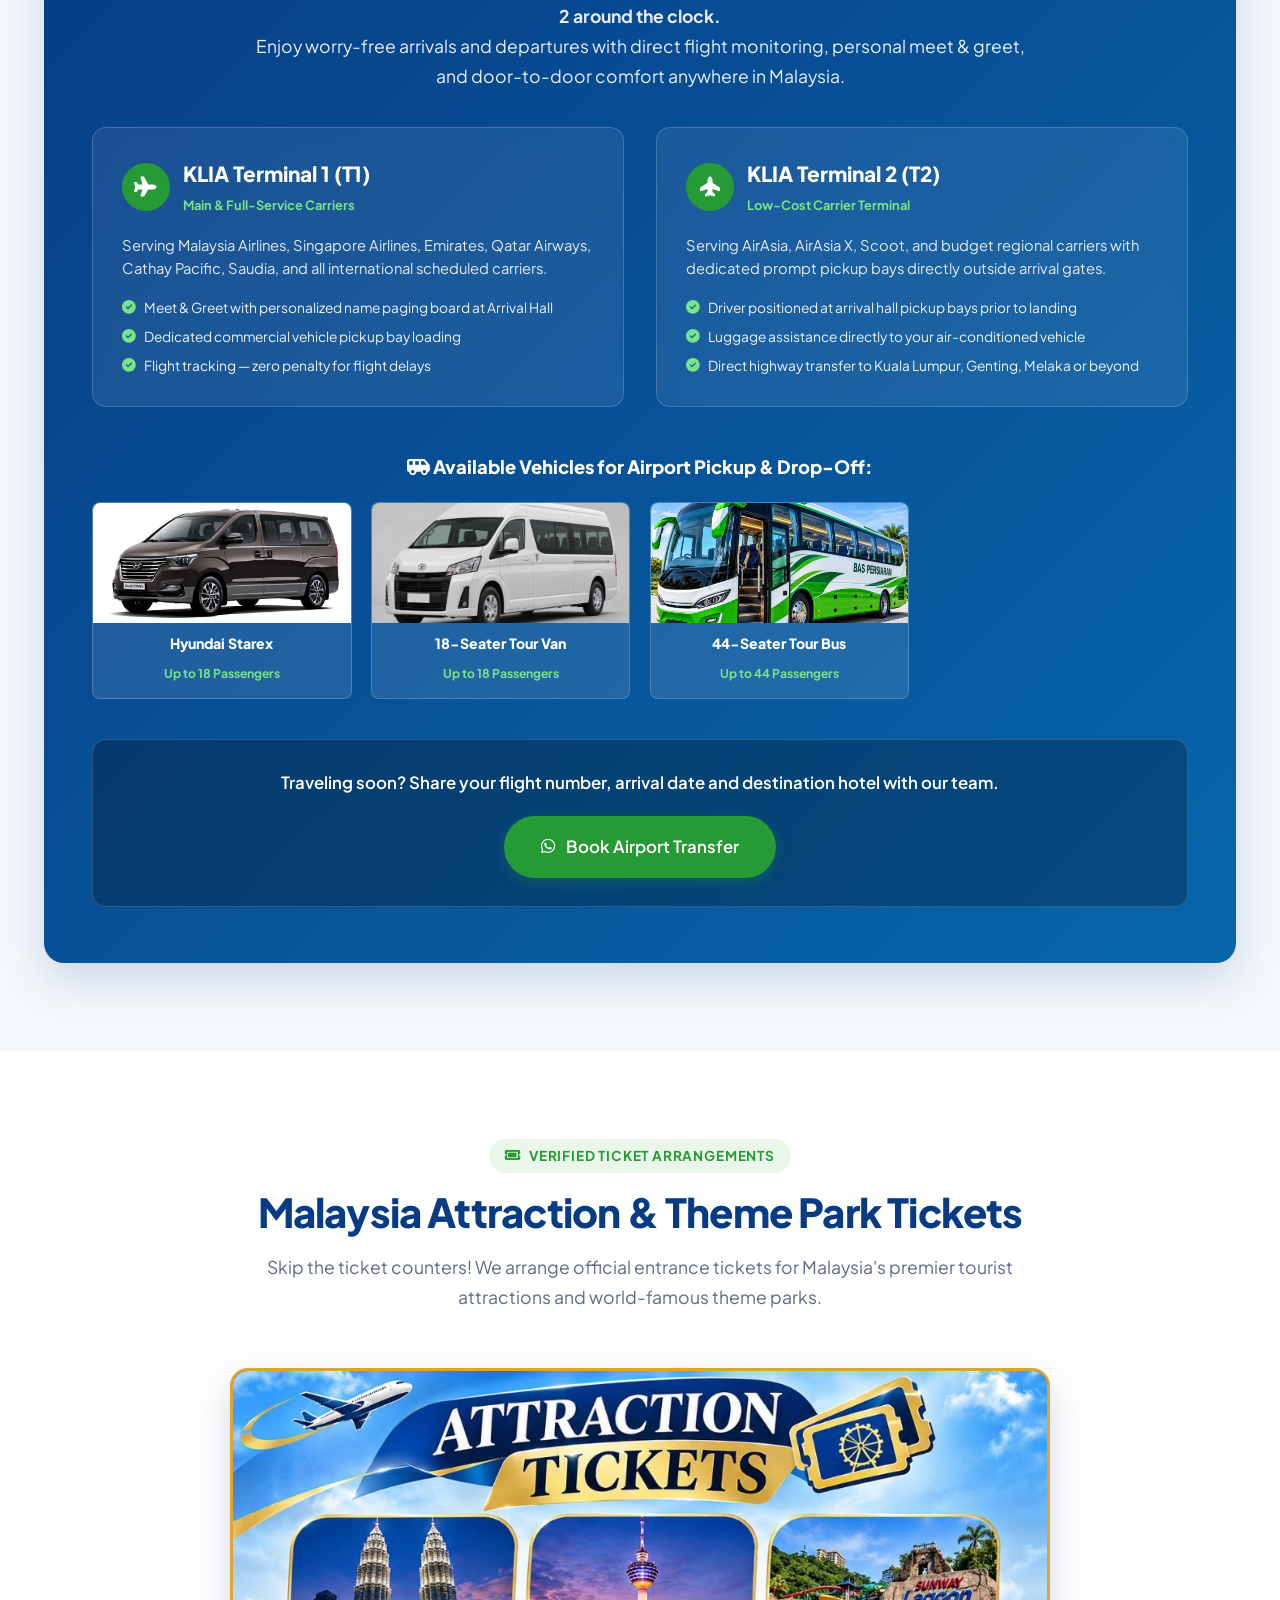
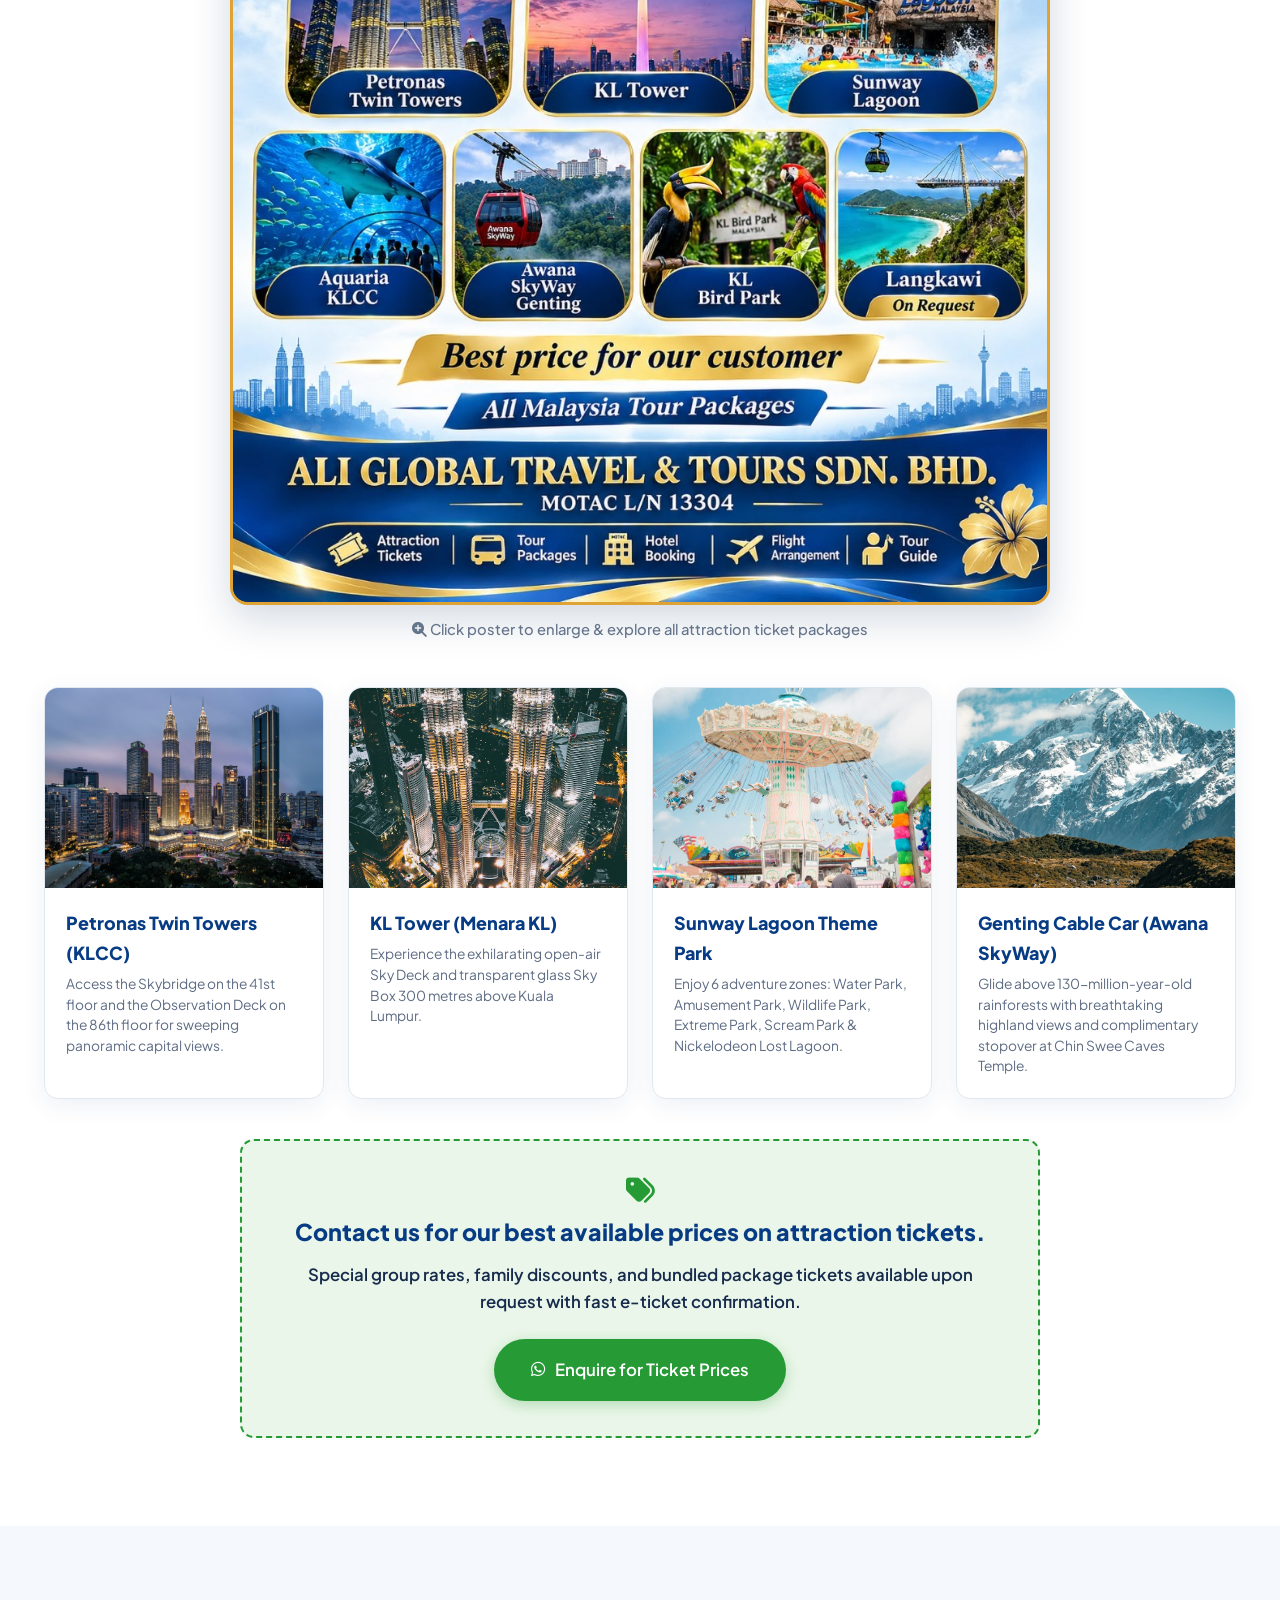
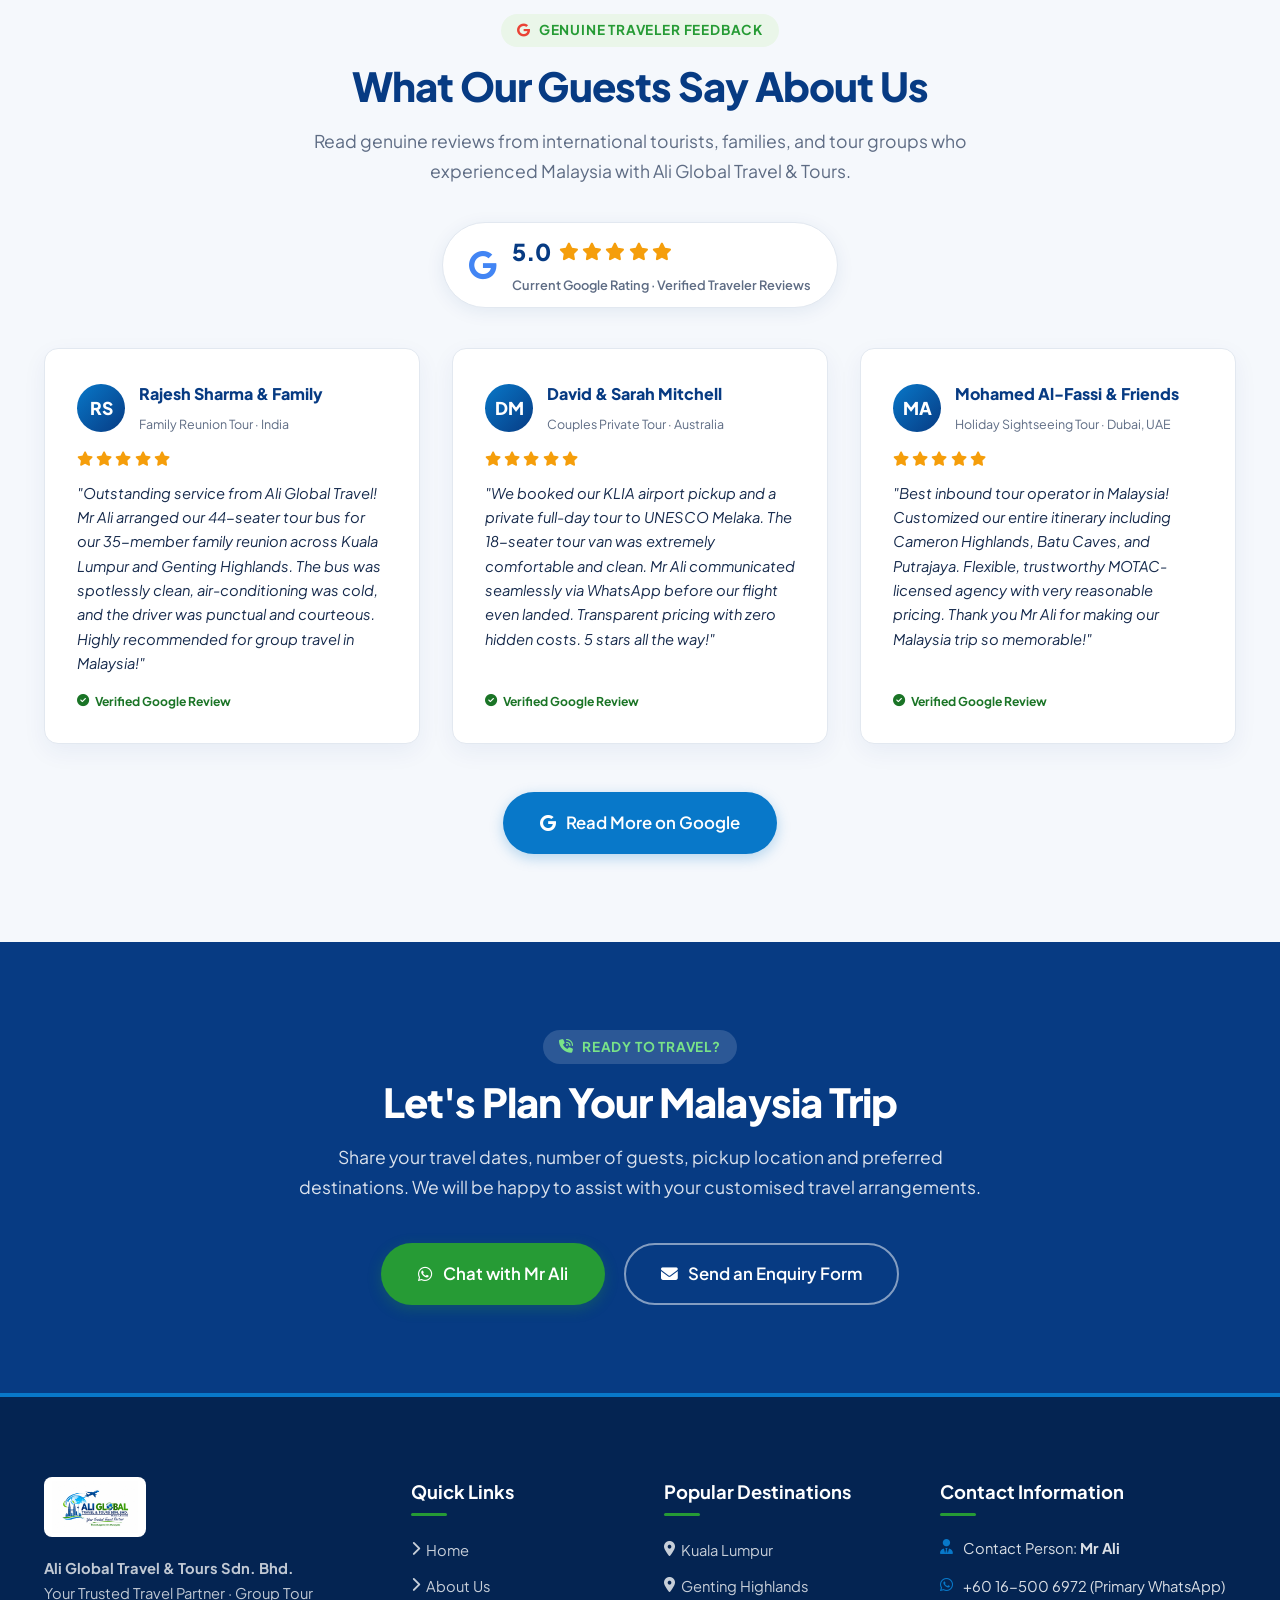
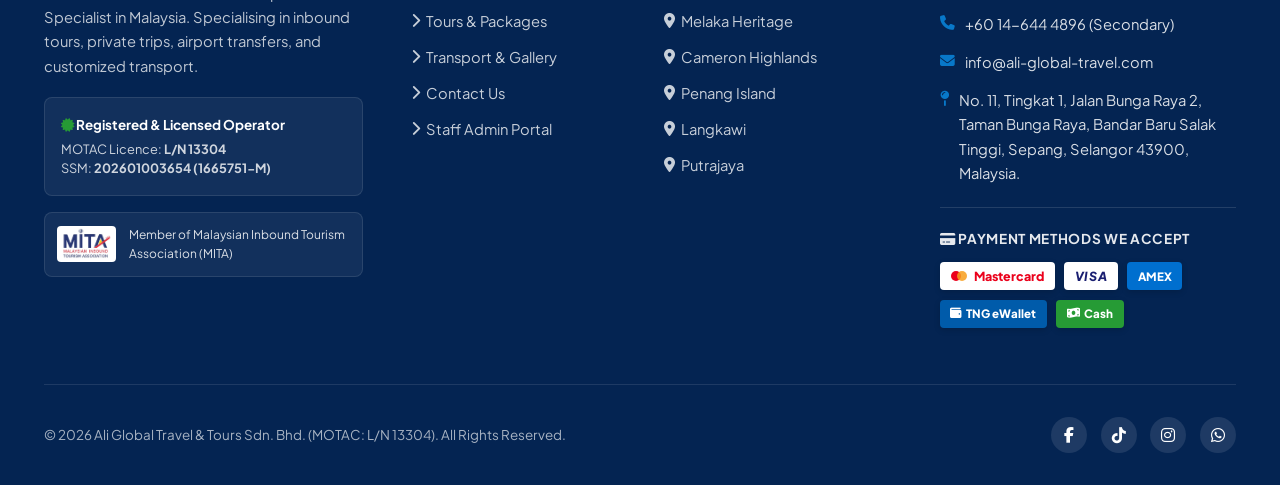
==== commit bb8c4410: "Update Hyundai Starex to black photo and 18-Seater capacity" ====
--- a/index.html
+++ b/index.html
@@ -213,15 +213,15 @@
           </div>
         </article>
 
-        <!-- 2. Hyundai Starex – 10-Seater -->
+        <!-- 2. Hyundai Starex – 18-Seater -->
         <article class="transport-card-v2">
-          <div class="transport-media" data-lightbox data-lightbox-src="assets/images/vehicles/vehicle-7.jpg" data-lightbox-caption="Hyundai Starex 10-Seater Executive MPV">
-            <img src="assets/images/vehicles/vehicle-7.jpg" alt="Hyundai Starex 10-Seater" loading="lazy">
-            <div class="transport-capacity-badge"><i class="fa-solid fa-users"></i> 10 Passengers</div>
+          <div class="transport-media" data-lightbox data-lightbox-src="assets/images/vehicles/vehicle-7.jpg" data-lightbox-caption="Hyundai Starex 18-Seater Executive MPV">
+            <img src="assets/images/vehicles/vehicle-7.jpg" alt="Hyundai Starex 18-Seater" loading="lazy">
+            <div class="transport-capacity-badge"><i class="fa-solid fa-users"></i> 18 Passengers</div>
           </div>
           <div class="transport-body">
-            <h3>Hyundai Starex – 10-Seater</h3>
-            <div class="seating-highlight"><i class="fa-solid fa-chair"></i> Seating Capacity: 10 Passengers</div>
+            <h3>Hyundai Starex – 18-Seater</h3>
+            <div class="seating-highlight"><i class="fa-solid fa-chair"></i> Seating Capacity: Up to 18 Passengers</div>
             
             <div class="trip-types-box">
               <h5><i class="fa-solid fa-route"></i> Suitable For:</h5>
@@ -233,7 +233,7 @@
               </ul>
             </div>
 
-            <a href="https://wa.me/60165006972?text=Hello%20Ali%20Global%20Travel%2C%20I%20would%20like%20to%20enquire%20about%20booking%20the%20Hyundai%20Starex%20(10-Seater)%20for%20our%20trip." target="_blank" class="btn btn-whatsapp" style="margin-top:auto; width:100%;">
+            <a href="https://wa.me/60165006972?text=Hello%20Ali%20Global%20Travel%2C%20I%20would%20like%20to%20enquire%20about%20booking%20the%20Hyundai%20Starex%20(18-Seater)%20for%20our%20trip." target="_blank" class="btn btn-whatsapp" style="margin-top:auto; width:100%;">
               <i class="fa-brands fa-whatsapp"></i> Enquire on WhatsApp
             </a>
           </div>
@@ -987,9 +987,9 @@
         </div>
         <div class="airport-vehicles-grid">
           <div class="airport-vehicle-item">
-            <img src="assets/images/vehicles/vehicle-7.jpg" alt="Hyundai Starex">
+            <img src="assets/images/vehicles/vehicle-7.jpg" alt="Hyundai Starex 18-Seater">
             <h6>Hyundai Starex</h6>
-            <span>Up to 10 Passengers</span>
+            <span>Up to 18 Passengers</span>
           </div>
           <div class="airport-vehicle-item">
             <img src="assets/images/vehicles/vehicle-2.jpg" alt="18-Seater Tour Van">
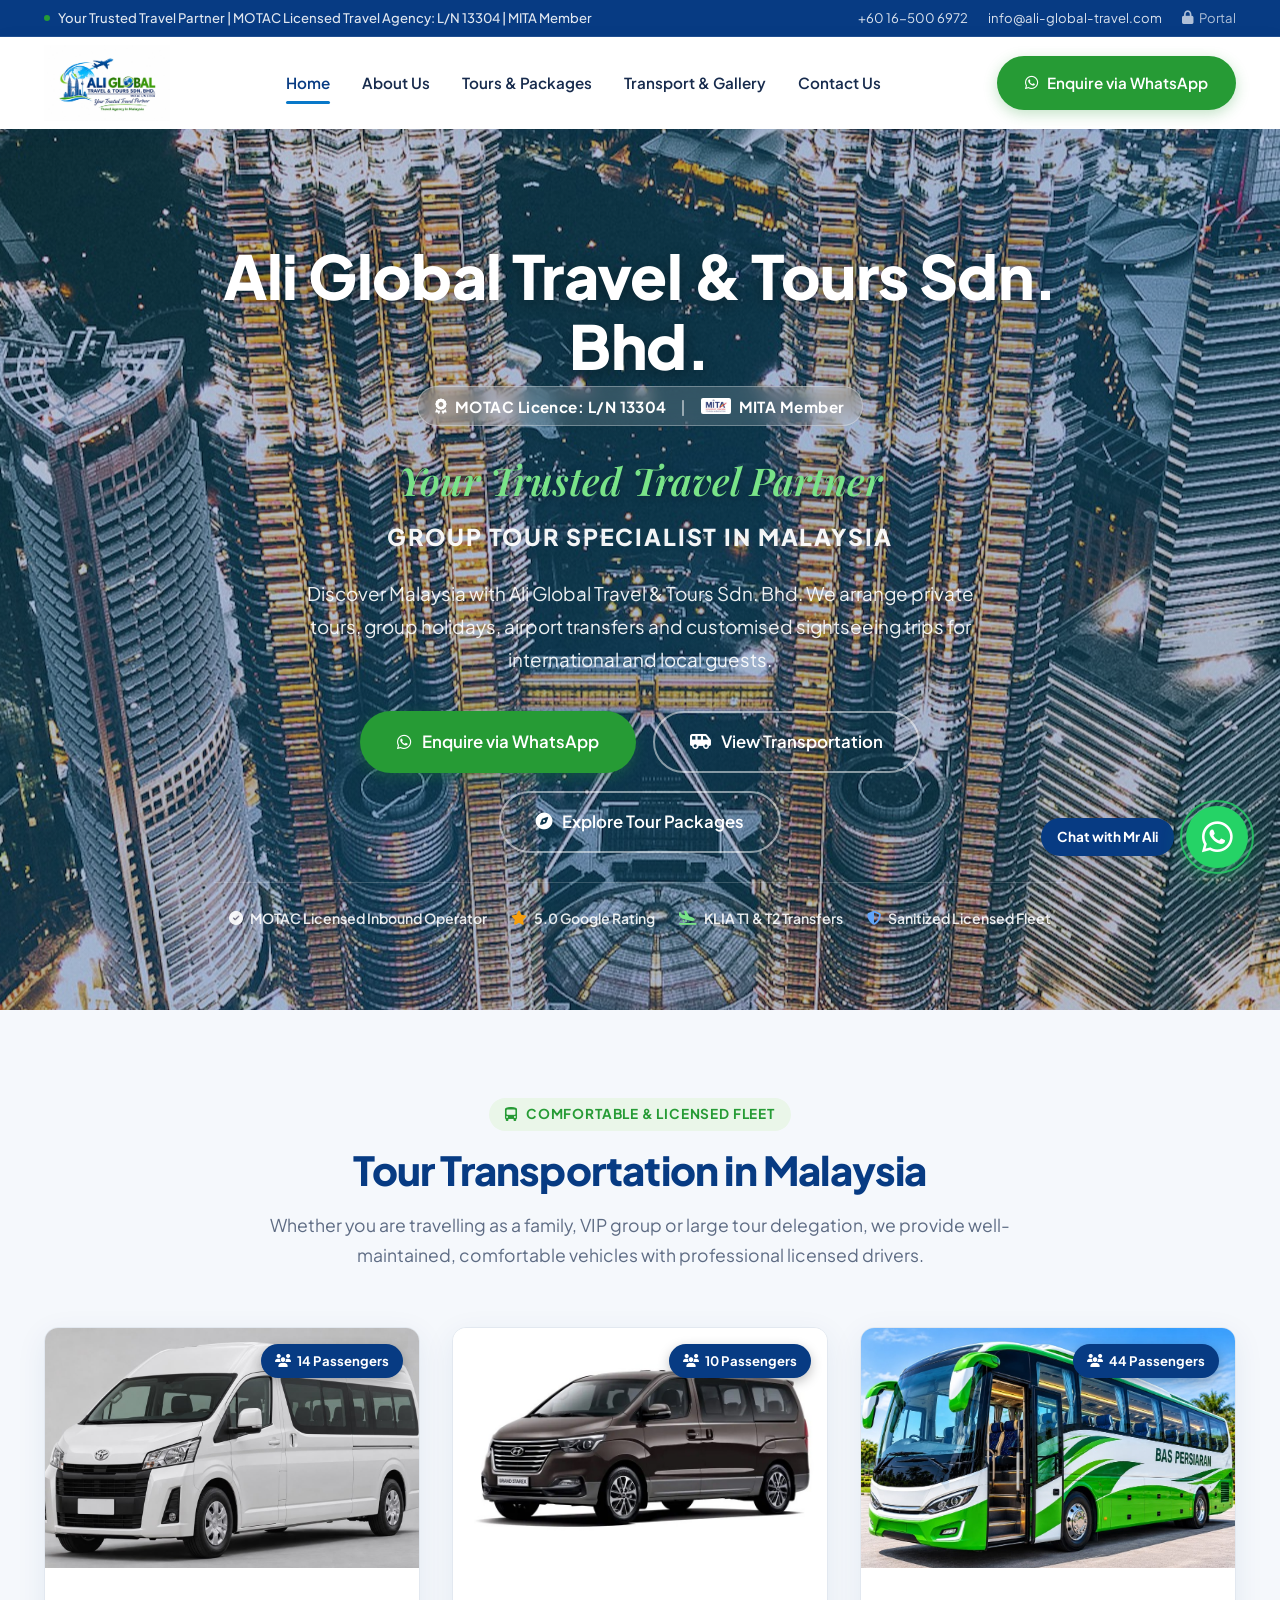
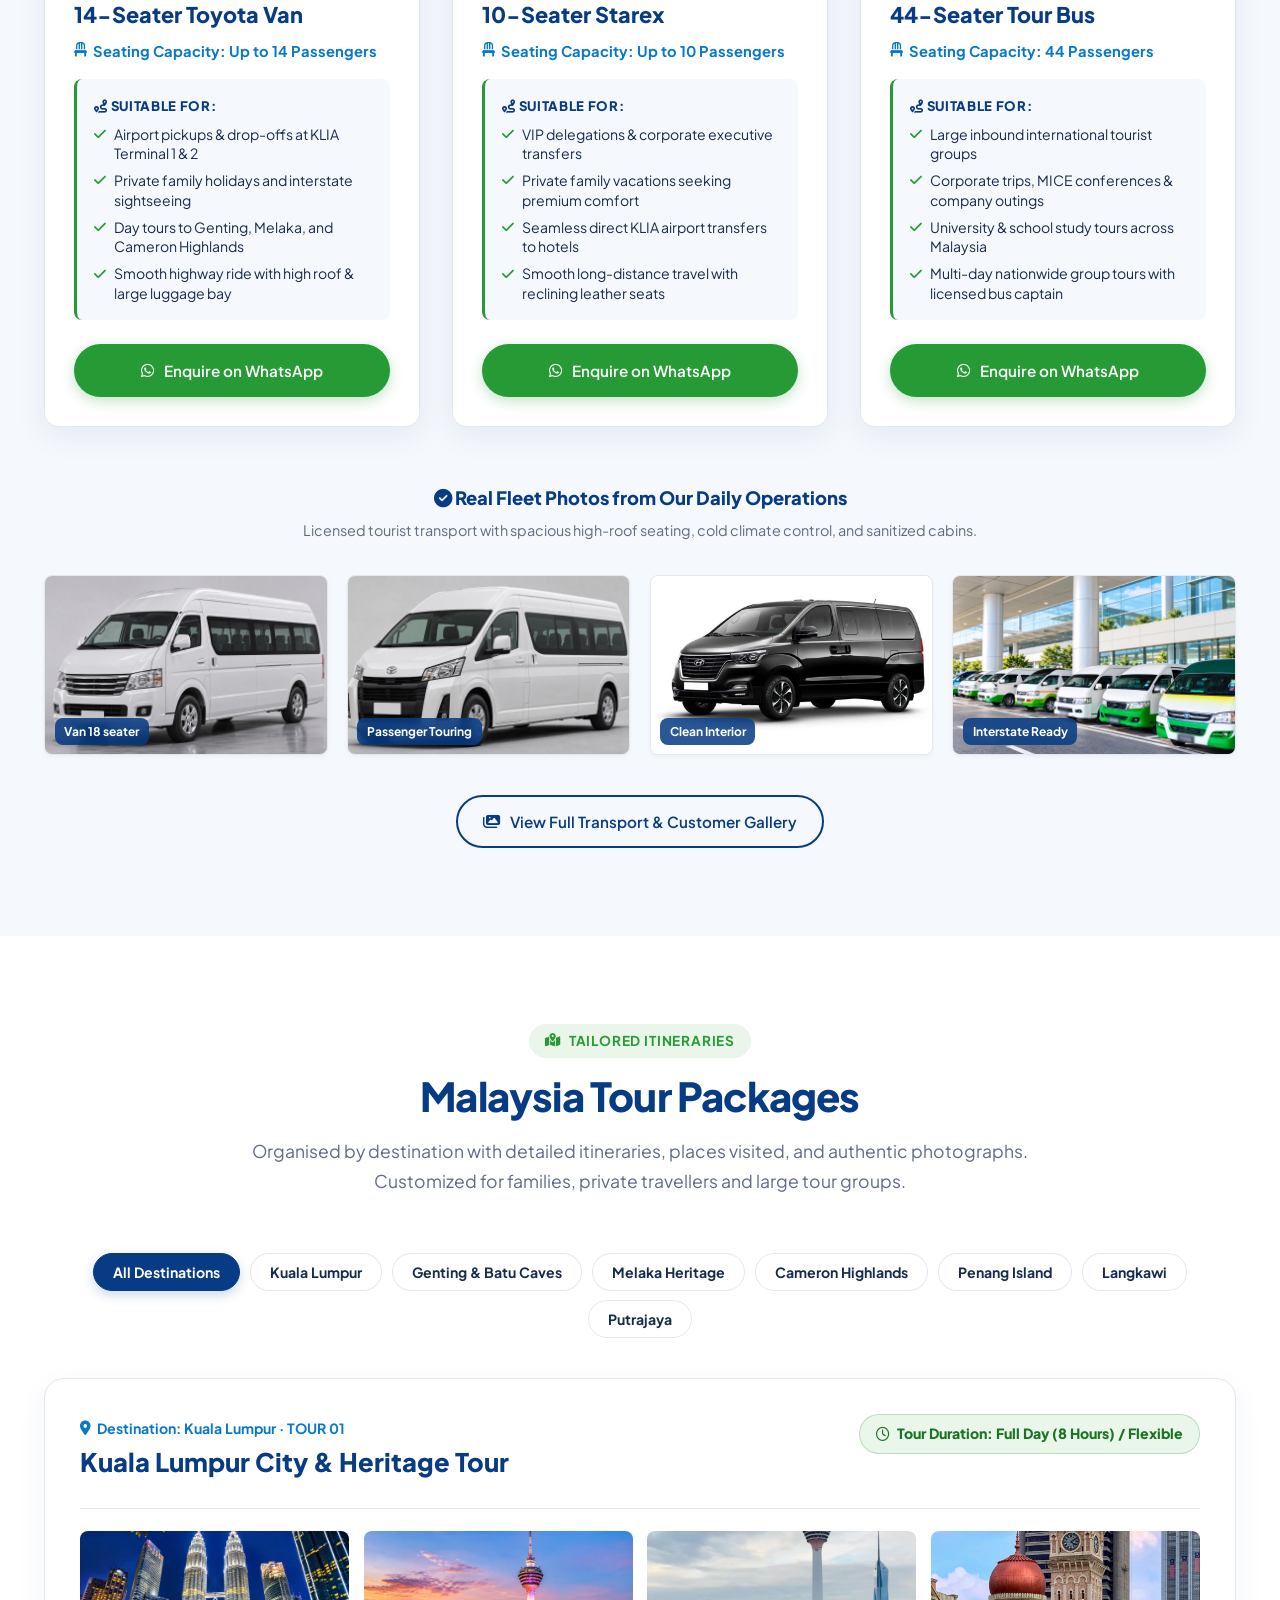
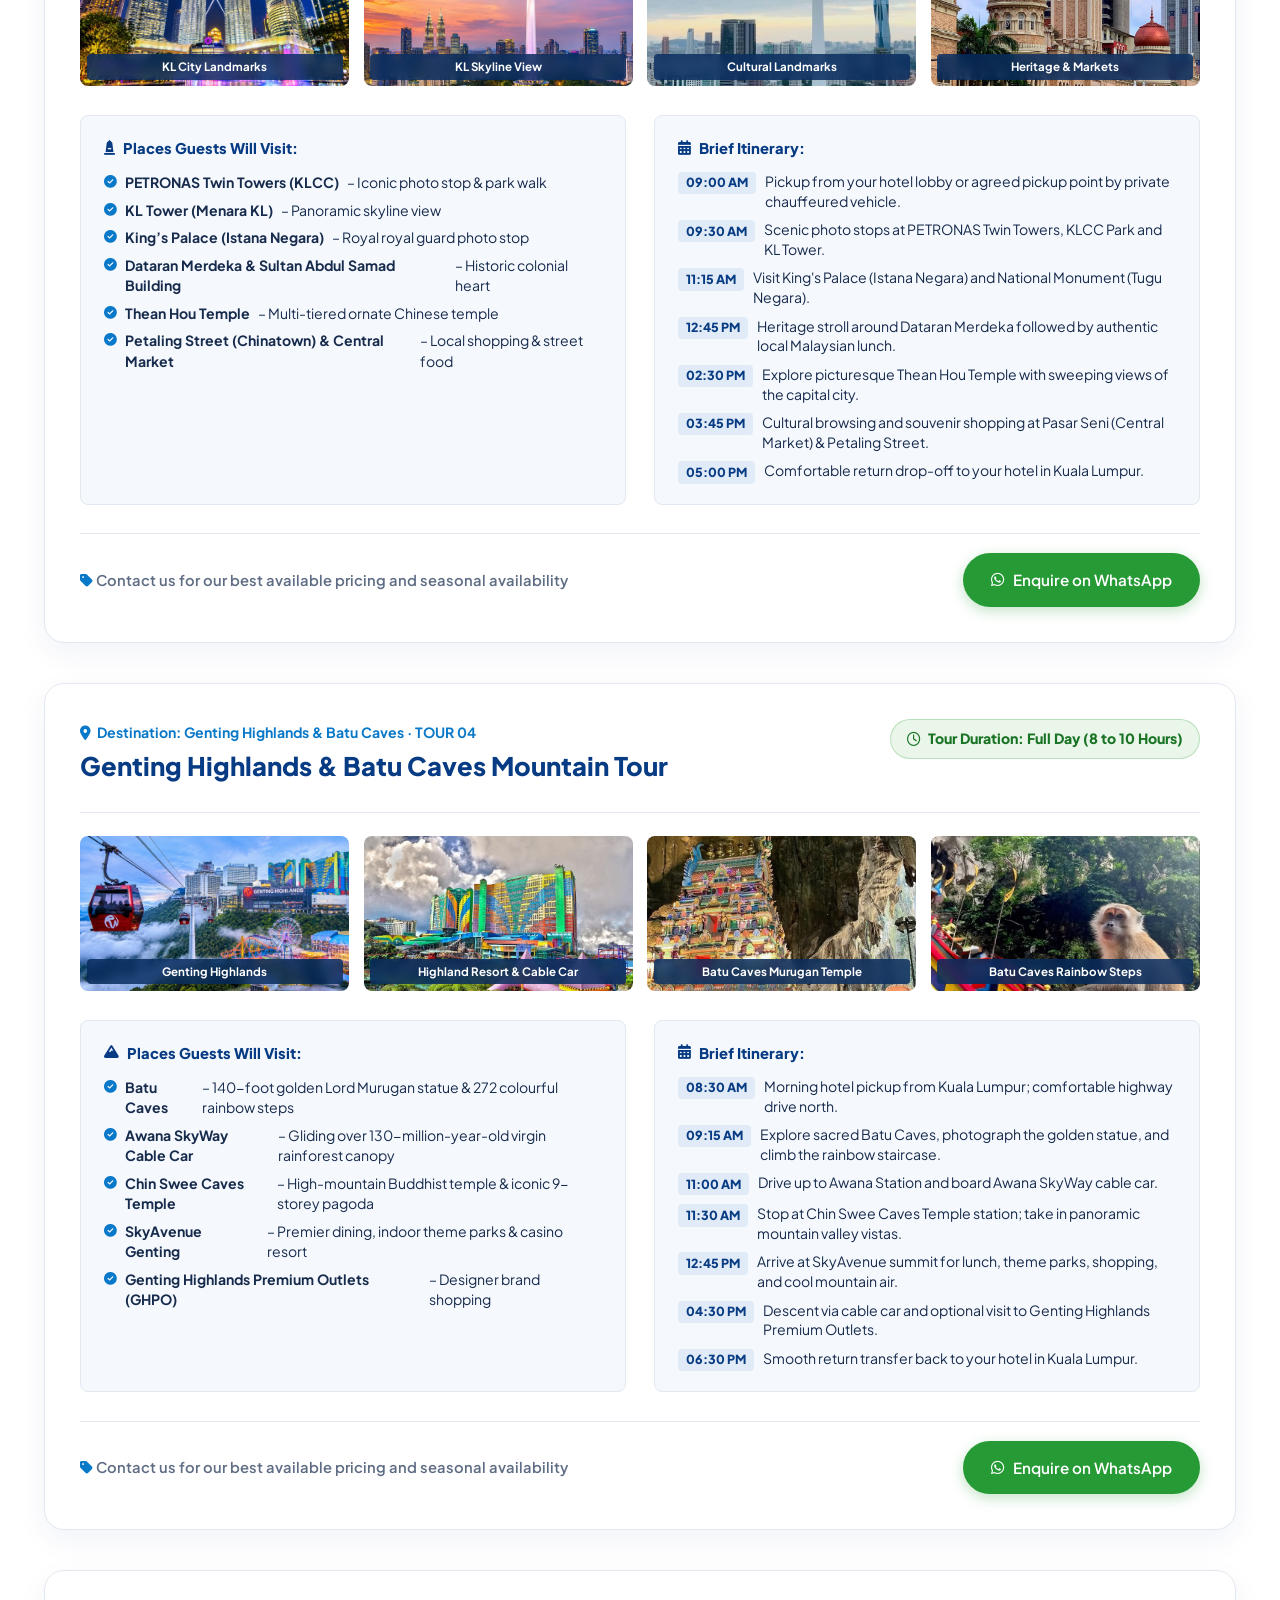
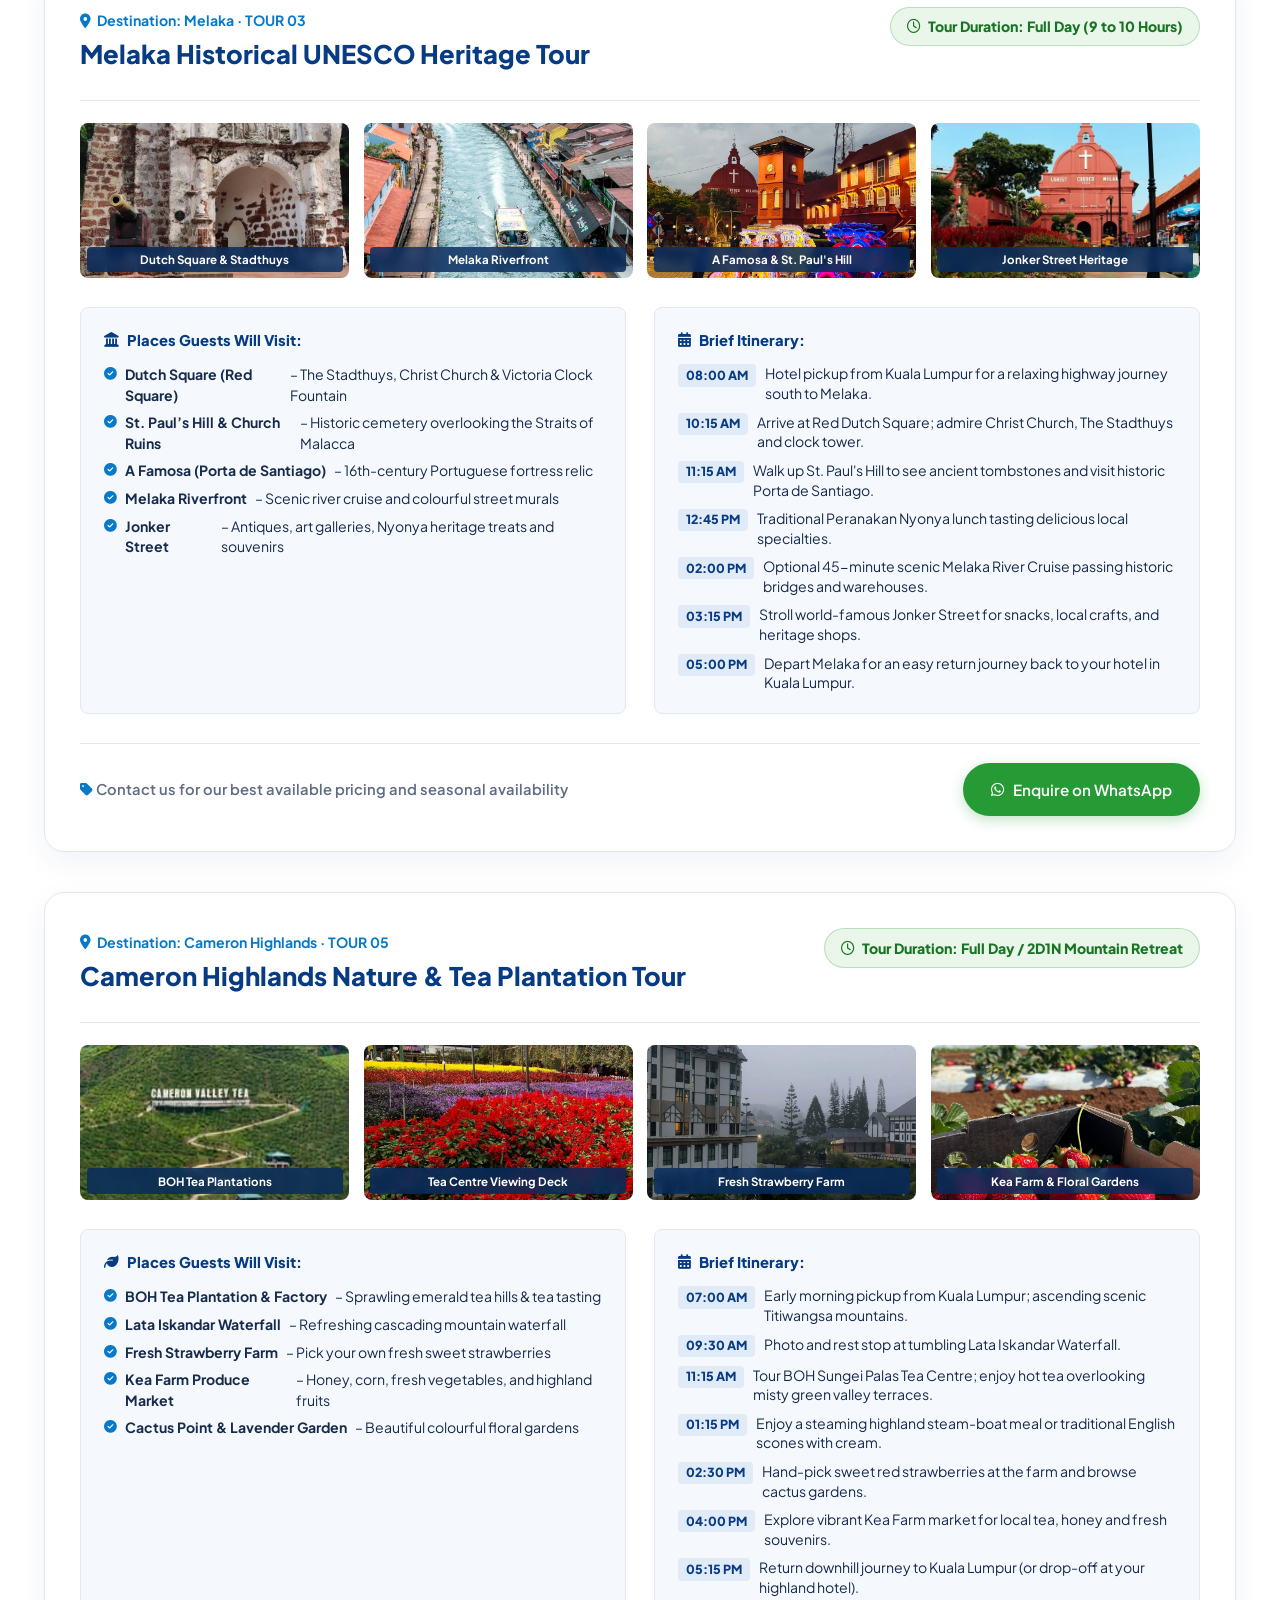
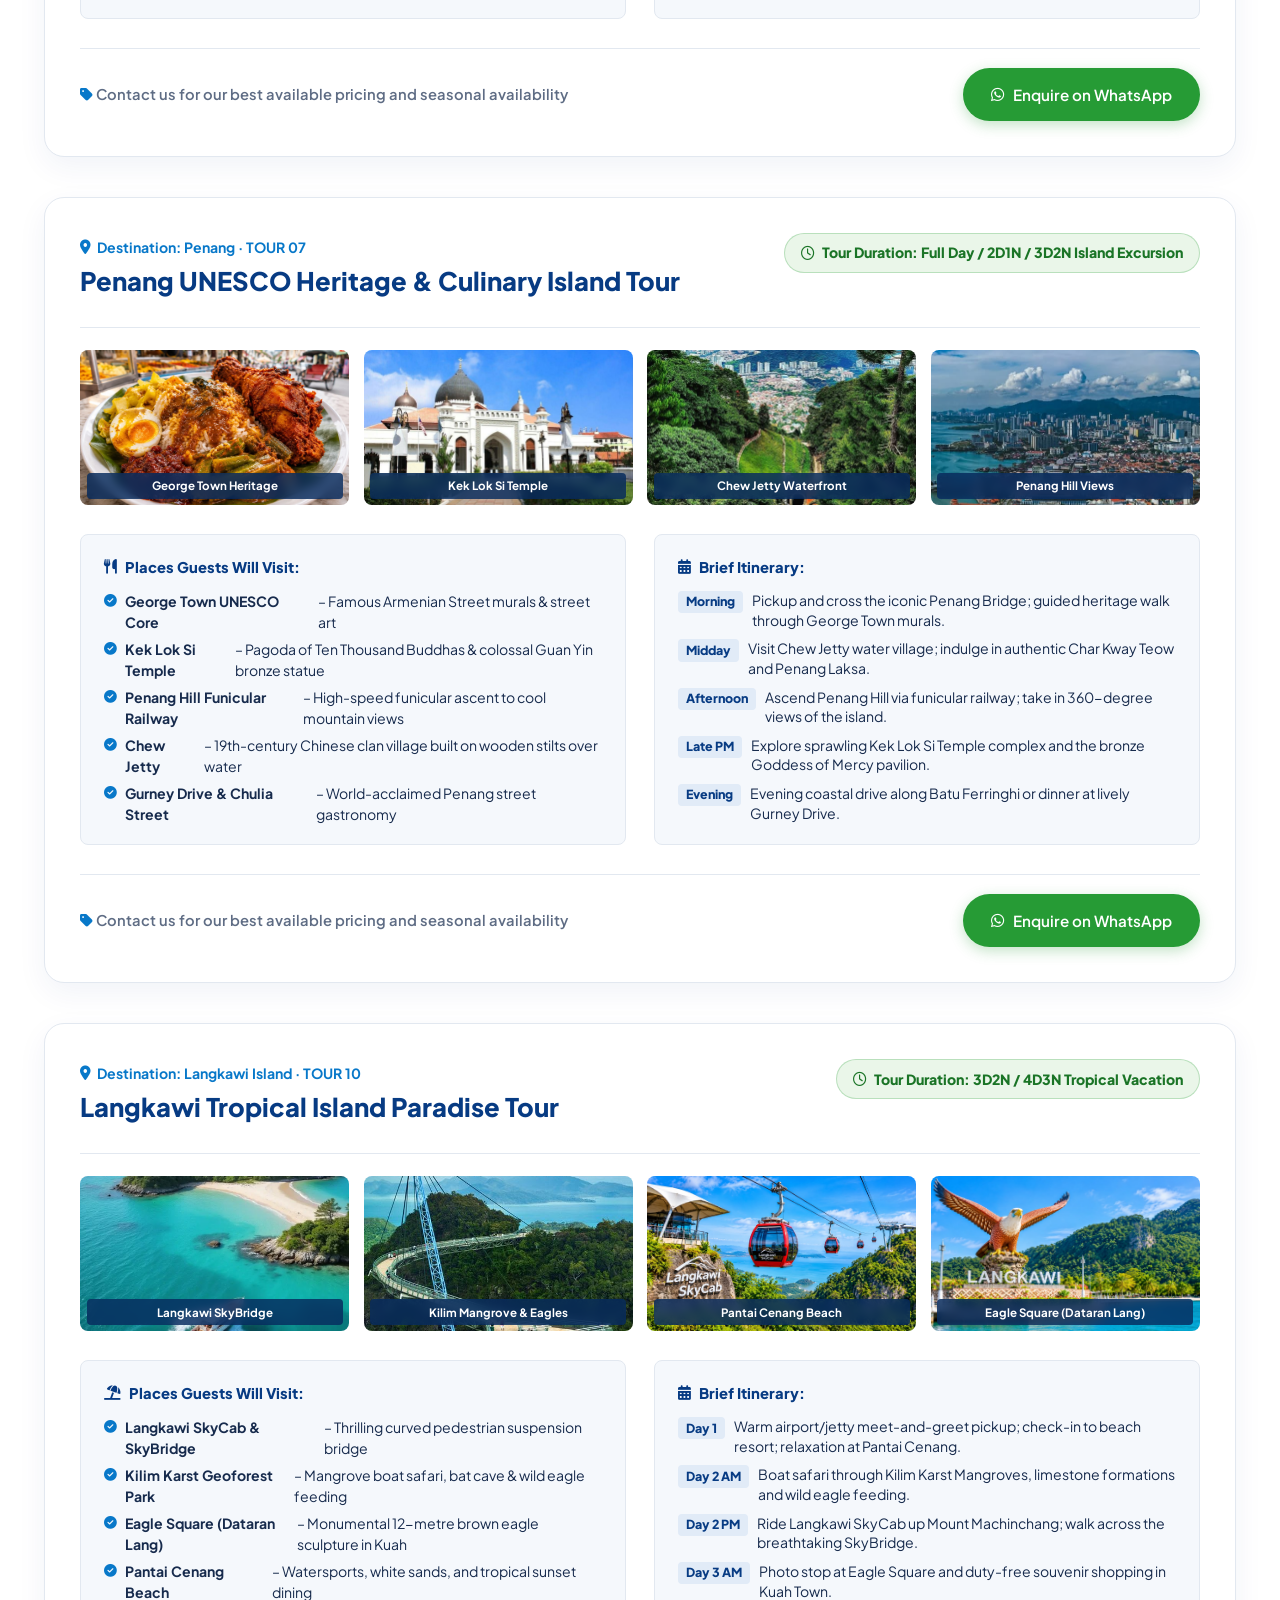
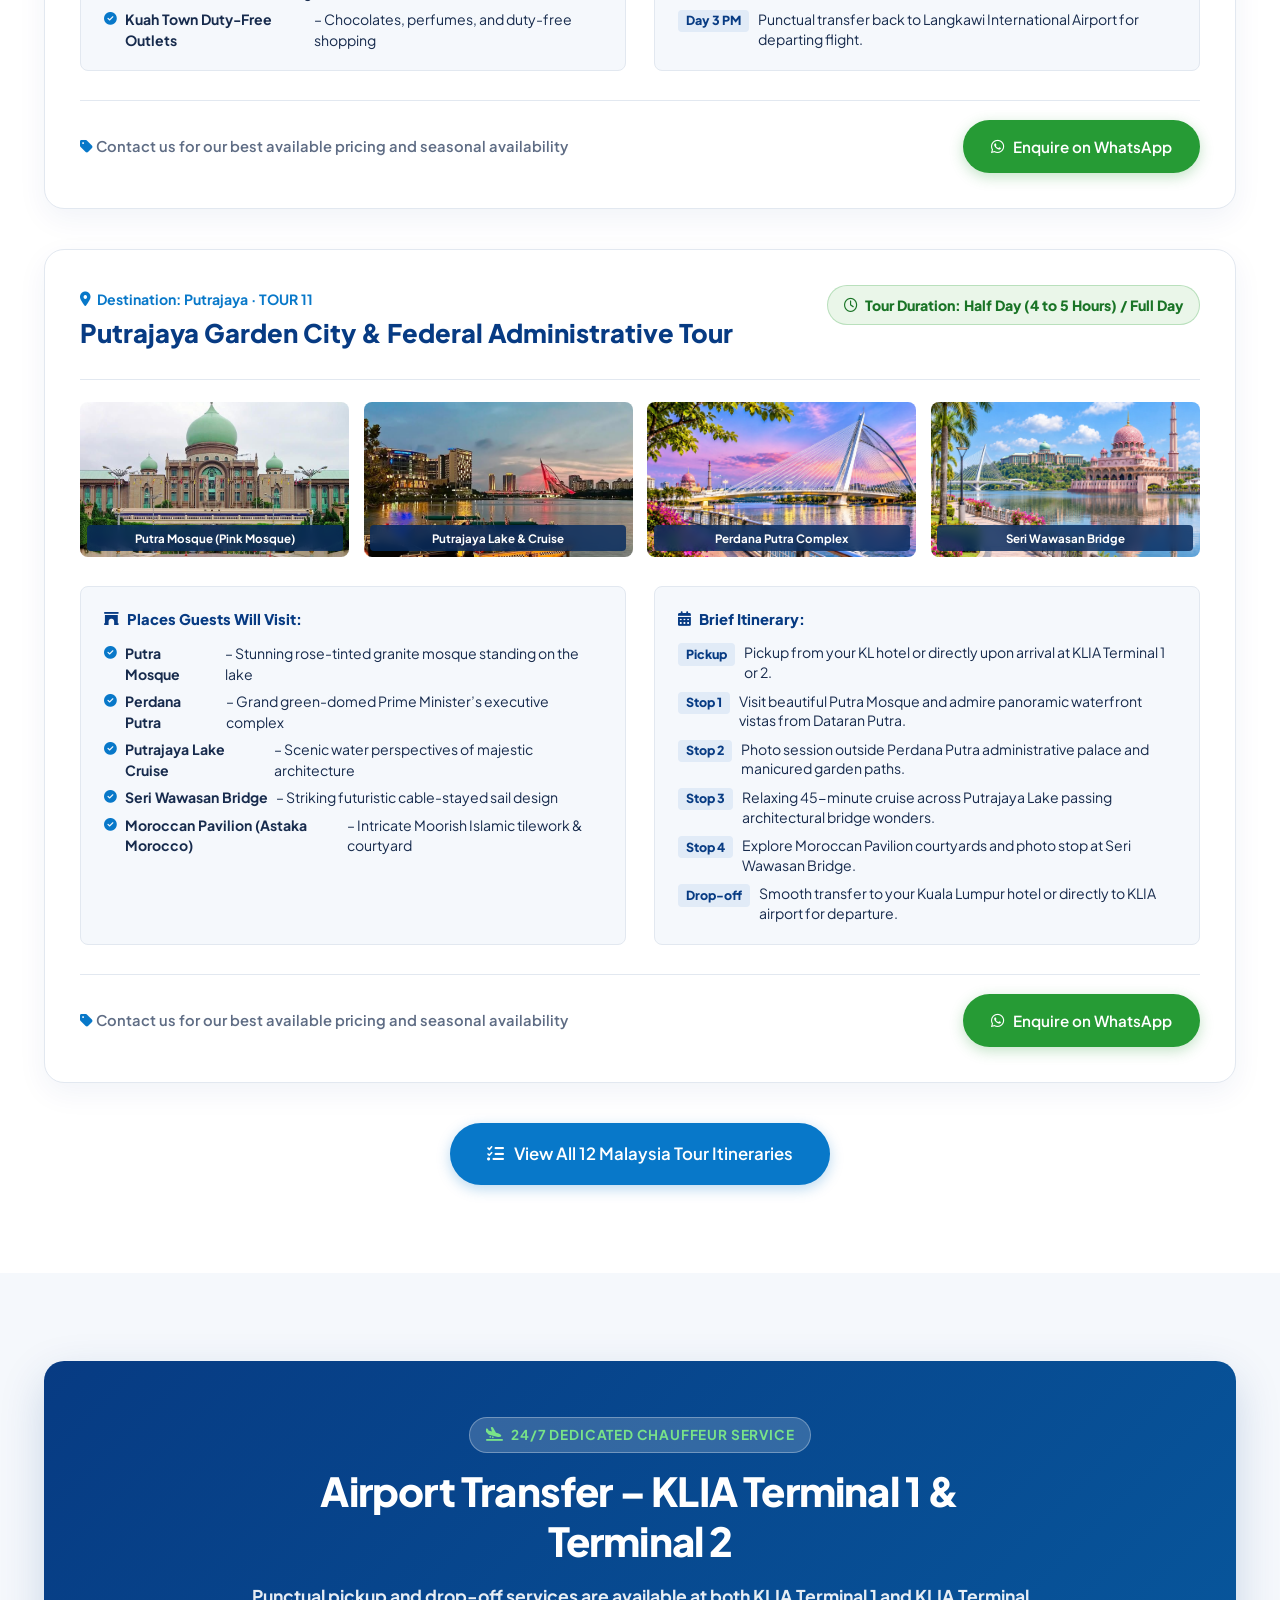
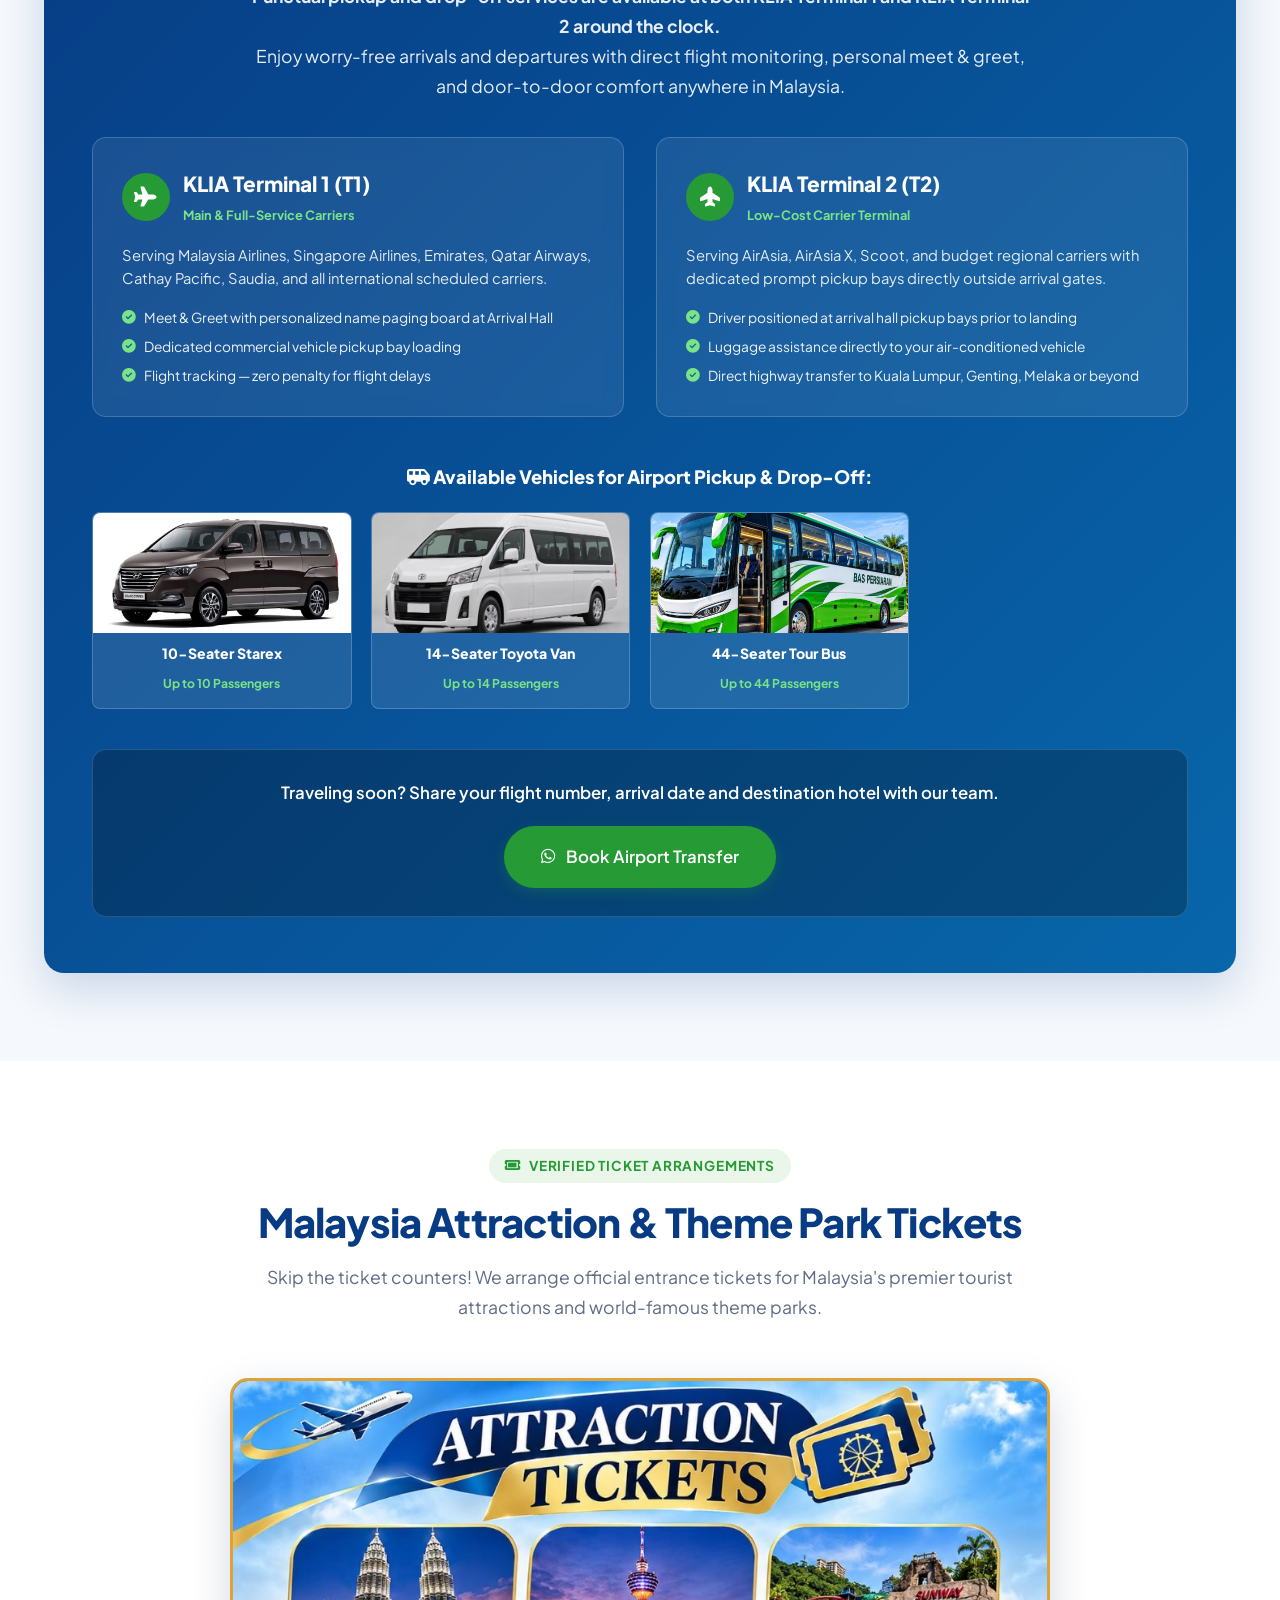
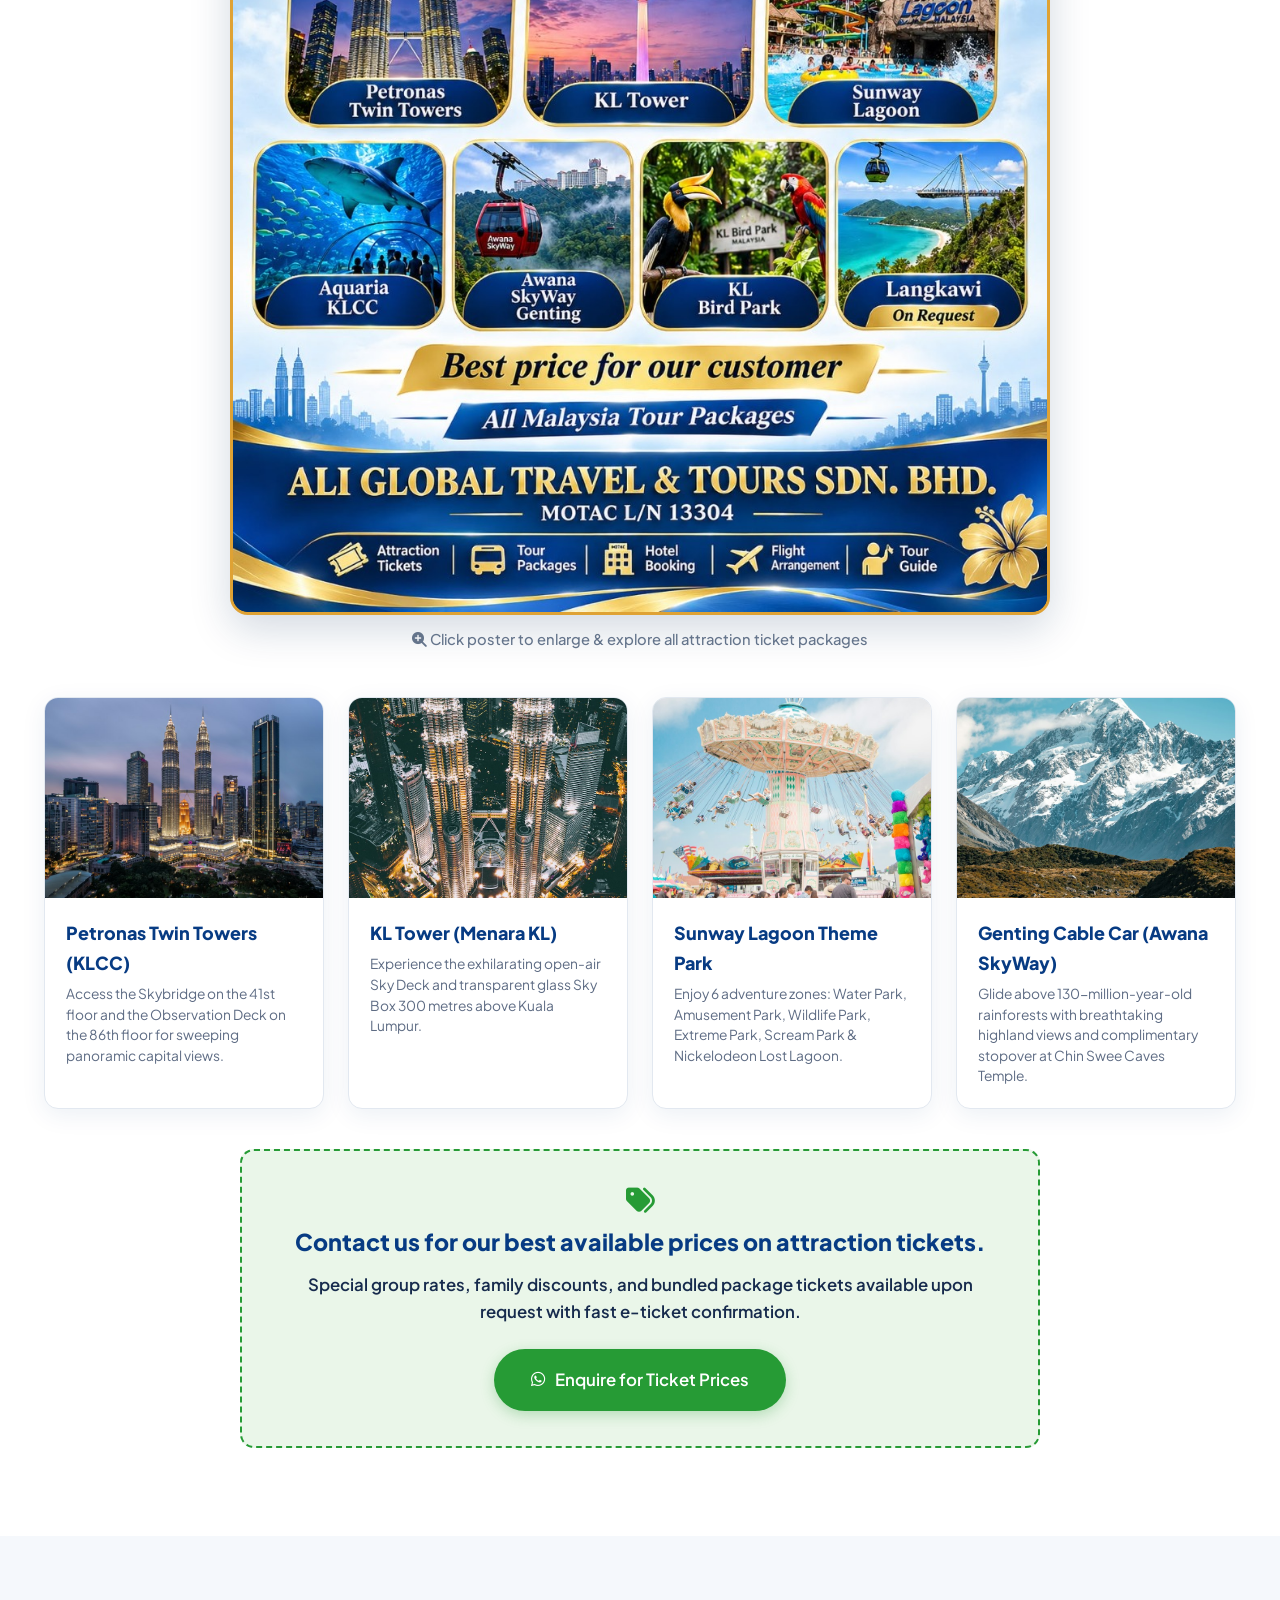
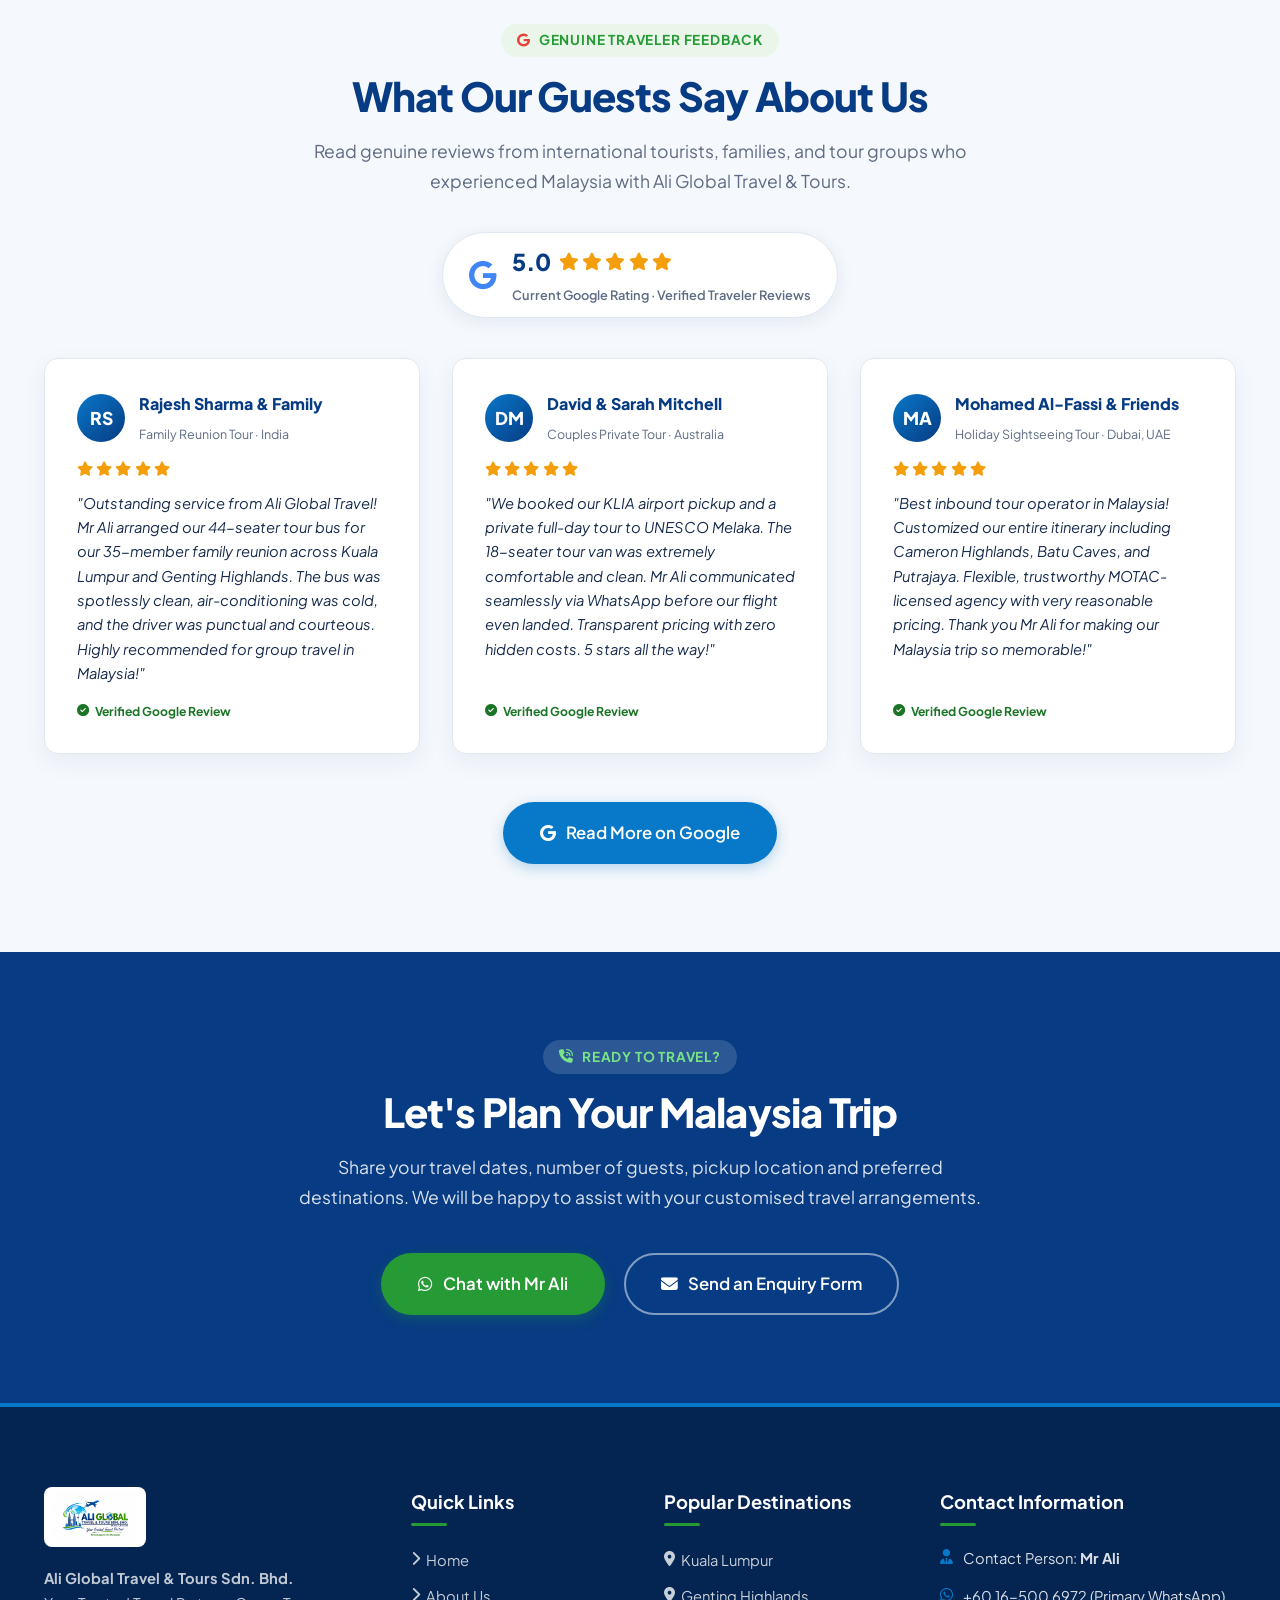
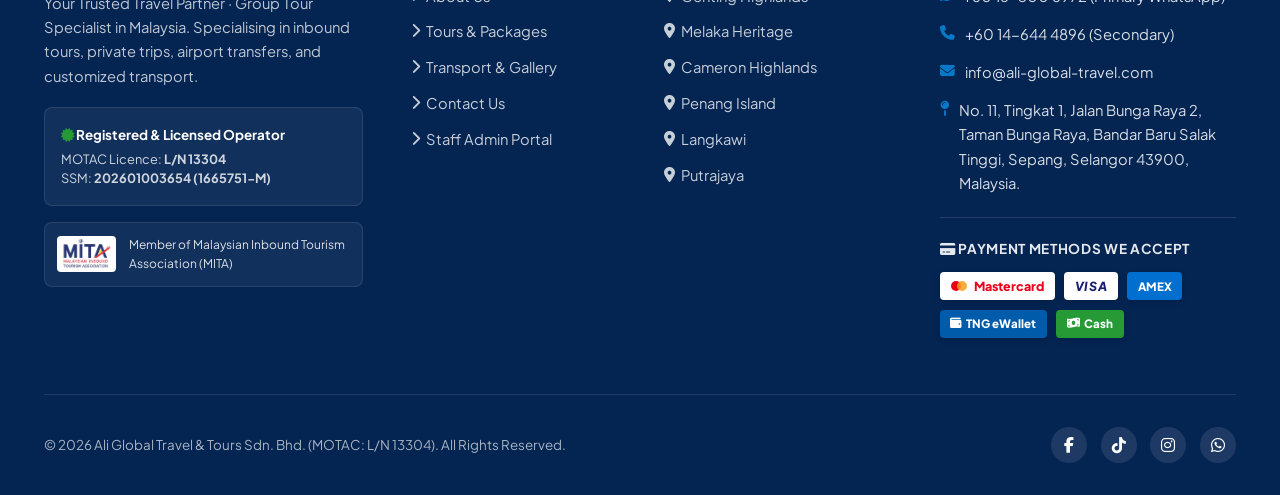
==== commit 35d6982c: "Enlarge header logo, update vehicle capacities (14-Seater Toyota Van, 10-Seater Starex, Van 18 seate" ====
--- a/index.html
+++ b/index.html
@@ -124,8 +124,8 @@
        ========================================================================= -->
   <section class="hero-section" style="position:relative; min-height:88vh; display:flex; align-items:center; justify-content:center; padding:7rem 0 5rem;">
     <div class="hero-video-wrap">
-      <video autoplay muted loop playsinline preload="auto" class="hero-video-bg" poster="assets/images/destinations/hero-kl.jpg">
-        <source src="assets/videos/kl-ai-video.mp4" type="video/mp4">
+      <video autoplay muted playsinline preload="auto" class="hero-video-bg" poster="assets/images/destinations/hero-kl.jpg">
+        <source src="assets/videos/kl-ai-video.mp4#t=10" type="video/mp4">
       </video>
       <div class="hero-video-overlay"></div>
     </div>
@@ -187,15 +187,15 @@
 
       <div class="transport-grid-3">
         
-        <!-- 1. 18-Seater Tour Van (White) -->
+        <!-- 1. 14-Seater Toyota Van (White) -->
         <article class="transport-card-v2">
-          <div class="transport-media" data-lightbox data-lightbox-src="assets/images/vehicles/vehicle-2.jpg" data-lightbox-caption="Ali Global 18-Seater Executive Tour Van">
-            <img src="assets/images/vehicles/vehicle-2.jpg" alt="18-Seater Executive Tour Van" loading="lazy">
-            <div class="transport-capacity-badge"><i class="fa-solid fa-users"></i> 18 Passengers</div>
+          <div class="transport-media" data-lightbox data-lightbox-src="assets/images/vehicles/vehicle-2.jpg" data-lightbox-caption="Ali Global 14-Seater Toyota Van">
+            <img src="assets/images/vehicles/vehicle-2.jpg" alt="14-Seater Toyota Van" loading="lazy">
+            <div class="transport-capacity-badge"><i class="fa-solid fa-users"></i> 14 Passengers</div>
           </div>
           <div class="transport-body">
-            <h3>18-Seater Tour Van</h3>
-            <div class="seating-highlight"><i class="fa-solid fa-chair"></i> Seating Capacity: Up to 18 Passengers</div>
+            <h3>14-Seater Toyota Van</h3>
+            <div class="seating-highlight"><i class="fa-solid fa-chair"></i> Seating Capacity: Up to 14 Passengers</div>
             
             <div class="trip-types-box">
               <h5><i class="fa-solid fa-route"></i> Suitable For:</h5>
@@ -207,21 +207,21 @@
               </ul>
             </div>
 
-            <a href="https://wa.me/60165006972?text=Hello%20Ali%20Global%20Travel%2C%20I%20would%20like%20to%20enquire%20about%20booking%20the%2018-Seater%20Tour%20Van%20for%20our%20trip." target="_blank" class="btn btn-whatsapp" style="margin-top:auto; width:100%;">
+            <a href="https://wa.me/60165006972?text=Hello%20Ali%20Global%20Travel%2C%20I%20would%20like%20to%20enquire%20about%20booking%20the%2014-Seater%20Toyota%20Van%20for%20our%20trip." target="_blank" class="btn btn-whatsapp" style="margin-top:auto; width:100%;">
               <i class="fa-brands fa-whatsapp"></i> Enquire on WhatsApp
             </a>
           </div>
         </article>
 
-        <!-- 2. Hyundai Starex – 18-Seater -->
+        <!-- 2. 10-Seater Starex -->
         <article class="transport-card-v2">
-          <div class="transport-media" data-lightbox data-lightbox-src="assets/images/vehicles/vehicle-7.jpg" data-lightbox-caption="Hyundai Starex 18-Seater Executive MPV">
-            <img src="assets/images/vehicles/vehicle-7.jpg" alt="Hyundai Starex 18-Seater" loading="lazy">
-            <div class="transport-capacity-badge"><i class="fa-solid fa-users"></i> 18 Passengers</div>
+          <div class="transport-media" data-lightbox data-lightbox-src="assets/images/vehicles/vehicle-7.jpg" data-lightbox-caption="10-Seater Starex Executive MPV">
+            <img src="assets/images/vehicles/vehicle-7.jpg" alt="10-Seater Starex" loading="lazy">
+            <div class="transport-capacity-badge"><i class="fa-solid fa-users"></i> 10 Passengers</div>
           </div>
           <div class="transport-body">
-            <h3>Hyundai Starex – 18-Seater</h3>
-            <div class="seating-highlight"><i class="fa-solid fa-chair"></i> Seating Capacity: Up to 18 Passengers</div>
+            <h3>10-Seater Starex</h3>
+            <div class="seating-highlight"><i class="fa-solid fa-chair"></i> Seating Capacity: Up to 10 Passengers</div>
             
             <div class="trip-types-box">
               <h5><i class="fa-solid fa-route"></i> Suitable For:</h5>
@@ -233,7 +233,7 @@
               </ul>
             </div>
 
-            <a href="https://wa.me/60165006972?text=Hello%20Ali%20Global%20Travel%2C%20I%20would%20like%20to%20enquire%20about%20booking%20the%20Hyundai%20Starex%20(18-Seater)%20for%20our%20trip." target="_blank" class="btn btn-whatsapp" style="margin-top:auto; width:100%;">
+            <a href="https://wa.me/60165006972?text=Hello%20Ali%20Global%20Travel%2C%20I%20would%20like%20to%20enquire%20about%20booking%20the%2010-Seater%20Starex%20for%20our%20trip." target="_blank" class="btn btn-whatsapp" style="margin-top:auto; width:100%;">
               <i class="fa-brands fa-whatsapp"></i> Enquire on WhatsApp
             </a>
           </div>
@@ -277,9 +277,9 @@
         </p>
 
         <div class="fleet-strip">
-          <div class="fleet-strip-item" data-lightbox data-lightbox-src="assets/images/vehicles/vehicle-1.jpg" data-lightbox-caption="Tour Van Exterior - Front View">
-            <img src="assets/images/vehicles/vehicle-1.jpg" alt="Tour Van Front" loading="lazy">
-            <span class="badge">Front Profile</span>
+          <div class="fleet-strip-item" data-lightbox data-lightbox-src="assets/images/vehicles/vehicle-1.jpg" data-lightbox-caption="Van 18 seater - Front View">
+            <img src="assets/images/vehicles/vehicle-1.jpg" alt="Van 18 seater" loading="lazy">
+            <span class="badge">Van 18 seater</span>
           </div>
           <div class="fleet-strip-item" data-lightbox data-lightbox-src="assets/images/vehicles/vehicle-2.jpg" data-lightbox-caption="White Passenger Touring Van">
             <img src="assets/images/vehicles/vehicle-2.jpg" alt="Passenger Van" loading="lazy">
@@ -343,21 +343,21 @@
 
           <!-- 4 Different Photos for Kuala Lumpur -->
           <div class="pkg-photos-4-grid">
-            <div class="pkg-photo-thumb" data-lightbox data-lightbox-src="assets/images/packages/kl-1.jpg" data-lightbox-caption="PETRONAS Twin Towers, Kuala Lumpur">
-              <img src="assets/images/packages/kl-1.jpg" alt="PETRONAS Twin Towers" loading="lazy">
-              <span class="photo-caption-tag">PETRONAS Twin Towers</span>
-            </div>
-            <div class="pkg-photo-thumb" data-lightbox data-lightbox-src="assets/images/packages/kl-2.jpg" data-lightbox-caption="KL Tower Skyline View">
-              <img src="assets/images/packages/kl-2.jpg" alt="KL Tower" loading="lazy">
-              <span class="photo-caption-tag">KL Tower Skyline</span>
-            </div>
-            <div class="pkg-photo-thumb" data-lightbox data-lightbox-src="assets/images/packages/kl-3.jpg" data-lightbox-caption="Thean Hou Temple Cultural Landmark">
-              <img src="assets/images/packages/kl-3.jpg" alt="Thean Hou Temple" loading="lazy">
-              <span class="photo-caption-tag">Thean Hou Temple</span>
-            </div>
-            <div class="pkg-photo-thumb" data-lightbox data-lightbox-src="assets/images/packages/kl-4.jpg" data-lightbox-caption="Chinatown & Central Market Souvenirs">
-              <img src="assets/images/packages/kl-4.jpg" alt="Chinatown Market" loading="lazy">
-              <span class="photo-caption-tag">Chinatown & Central Market</span>
+            <div class="pkg-photo-thumb" data-lightbox data-lightbox-src="assets/tourist attraction photos/KL city tour/KL city tour (1).jpeg" data-lightbox-caption="Kuala Lumpur City Tour Highlights">
+              <img src="assets/tourist attraction photos/KL city tour/KL city tour (1).jpeg" alt="Kuala Lumpur City Tour" loading="lazy">
+              <span class="photo-caption-tag">KL City Landmarks</span>
+            </div>
+            <div class="pkg-photo-thumb" data-lightbox data-lightbox-src="assets/tourist attraction photos/KL city tour/KL city tour (2).jpeg" data-lightbox-caption="Kuala Lumpur Skyline & Sightseeing">
+              <img src="assets/tourist attraction photos/KL city tour/KL city tour (2).jpeg" alt="Kuala Lumpur Sightseeing" loading="lazy">
+              <span class="photo-caption-tag">KL Skyline View</span>
+            </div>
+            <div class="pkg-photo-thumb" data-lightbox data-lightbox-src="assets/tourist attraction photos/KL city tour/KL city tour (3).jpeg" data-lightbox-caption="Kuala Lumpur Cultural Landmarks">
+              <img src="assets/tourist attraction photos/KL city tour/KL city tour (3).jpeg" alt="KL Cultural Landmark" loading="lazy">
+              <span class="photo-caption-tag">Cultural Landmarks</span>
+            </div>
+            <div class="pkg-photo-thumb" data-lightbox data-lightbox-src="assets/tourist attraction photos/KL city tour/KL city tour (4).jpeg" data-lightbox-caption="Kuala Lumpur Heritage & Markets">
+              <img src="assets/tourist attraction photos/KL city tour/KL city tour (4).jpeg" alt="KL Heritage & Markets" loading="lazy">
+              <span class="photo-caption-tag">Heritage & Markets</span>
             </div>
           </div>
 
@@ -431,21 +431,21 @@
 
           <!-- 4 Different Photos for Genting -->
           <div class="pkg-photos-4-grid">
-            <div class="pkg-photo-thumb" data-lightbox data-lightbox-src="assets/images/packages/genting-1.jpg" data-lightbox-caption="Awana SkyWay Gondola Cable Car">
-              <img src="assets/images/packages/genting-1.jpg" alt="Awana SkyWay Cable Car" loading="lazy">
-              <span class="photo-caption-tag">Awana SkyWay Cable Car</span>
-            </div>
-            <div class="pkg-photo-thumb" data-lightbox data-lightbox-src="assets/images/packages/genting-2.jpg" data-lightbox-caption="Genting Highlands Misty Mountain Peaks">
-              <img src="assets/images/packages/genting-2.jpg" alt="Genting Mountain Mist" loading="lazy">
-              <span class="photo-caption-tag">Highland Resort Mist</span>
-            </div>
-            <div class="pkg-photo-thumb" data-lightbox data-lightbox-src="assets/images/packages/genting-3.jpg" data-lightbox-caption="Batu Caves 140ft Golden Lord Murugan">
-              <img src="assets/images/packages/genting-3.jpg" alt="Batu Caves Murugan" loading="lazy">
-              <span class="photo-caption-tag">Batu Caves Golden Murugan</span>
-            </div>
-            <div class="pkg-photo-thumb" data-lightbox data-lightbox-src="assets/images/packages/genting-4.jpg" data-lightbox-caption="Chin Swee Caves Temple & Pagoda">
-              <img src="assets/images/packages/genting-4.jpg" alt="Chin Swee Temple" loading="lazy">
-              <span class="photo-caption-tag">Chin Swee Caves Temple</span>
+            <div class="pkg-photo-thumb" data-lightbox data-lightbox-src="assets/tourist attraction photos/Genting highland/Genting highland (1).jpeg" data-lightbox-caption="Genting Highlands Mountain Resort">
+              <img src="assets/tourist attraction photos/Genting highland/Genting highland (1).jpeg" alt="Genting Highlands" loading="lazy">
+              <span class="photo-caption-tag">Genting Highlands</span>
+            </div>
+            <div class="pkg-photo-thumb" data-lightbox data-lightbox-src="assets/tourist attraction photos/Genting highland/Genting highland (2).jpeg" data-lightbox-caption="Awana SkyWay & Highland Views">
+              <img src="assets/tourist attraction photos/Genting highland/Genting highland (2).jpeg" alt="Genting Highland Views" loading="lazy">
+              <span class="photo-caption-tag">Highland Resort & Cable Car</span>
+            </div>
+            <div class="pkg-photo-thumb" data-lightbox data-lightbox-src="assets/tourist attraction photos/Batu caves Murugan temple/Batu caves Murugan temple (1).jpeg" data-lightbox-caption="Batu Caves Golden Lord Murugan Temple">
+              <img src="assets/tourist attraction photos/Batu caves Murugan temple/Batu caves Murugan temple (1).jpeg" alt="Batu Caves Murugan Temple" loading="lazy">
+              <span class="photo-caption-tag">Batu Caves Murugan Temple</span>
+            </div>
+            <div class="pkg-photo-thumb" data-lightbox data-lightbox-src="assets/tourist attraction photos/Batu caves Murugan temple/Batu caves Murugan temple (2).jpeg" data-lightbox-caption="Batu Caves Sacred Steps & Shrine">
+              <img src="assets/tourist attraction photos/Batu caves Murugan temple/Batu caves Murugan temple (2).jpeg" alt="Batu Caves Temple" loading="lazy">
+              <span class="photo-caption-tag">Batu Caves Rainbow Steps</span>
             </div>
           </div>
 
@@ -518,21 +518,21 @@
 
           <!-- 4 Different Photos for Melaka -->
           <div class="pkg-photos-4-grid">
-            <div class="pkg-photo-thumb" data-lightbox data-lightbox-src="assets/images/packages/melaka-1.jpg" data-lightbox-caption="Dutch Square & Red Christ Church, Melaka">
-              <img src="assets/images/packages/melaka-1.jpg" alt="Dutch Square Melaka" loading="lazy">
+            <div class="pkg-photo-thumb" data-lightbox data-lightbox-src="assets/tourist attraction photos/Melaka/Melaka (1).jpeg" data-lightbox-caption="Melaka UNESCO Heritage Landmarks">
+              <img src="assets/tourist attraction photos/Melaka/Melaka (1).jpeg" alt="Melaka Heritage" loading="lazy">
               <span class="photo-caption-tag">Dutch Square & Stadthuys</span>
             </div>
-            <div class="pkg-photo-thumb" data-lightbox data-lightbox-src="assets/images/packages/melaka-2.jpg" data-lightbox-caption="Melaka River Promenade Shophouses">
-              <img src="assets/images/packages/melaka-2.jpg" alt="Melaka Riverfront" loading="lazy">
+            <div class="pkg-photo-thumb" data-lightbox data-lightbox-src="assets/tourist attraction photos/Melaka/Melaka (2).jpeg" data-lightbox-caption="Melaka Riverfront & Historical Streets">
+              <img src="assets/tourist attraction photos/Melaka/Melaka (2).jpeg" alt="Melaka Riverfront" loading="lazy">
               <span class="photo-caption-tag">Melaka Riverfront</span>
             </div>
-            <div class="pkg-photo-thumb" data-lightbox data-lightbox-src="assets/images/packages/melaka-3.jpg" data-lightbox-caption="A Famosa Portuguese Fortress Ruins">
-              <img src="assets/images/packages/melaka-3.jpg" alt="A Famosa Fortress" loading="lazy">
+            <div class="pkg-photo-thumb" data-lightbox data-lightbox-src="assets/tourist attraction photos/Melaka/Melaka (3).jpeg" data-lightbox-caption="A Famosa Fortress & St. Paul's Hill">
+              <img src="assets/tourist attraction photos/Melaka/Melaka (3).jpeg" alt="A Famosa Fortress" loading="lazy">
               <span class="photo-caption-tag">A Famosa & St. Paul's Hill</span>
             </div>
-            <div class="pkg-photo-thumb" data-lightbox data-lightbox-src="assets/images/packages/melaka-4.jpg" data-lightbox-caption="Jonker Street Heritage & Antiques">
-              <img src="assets/images/packages/melaka-4.jpg" alt="Jonker Street" loading="lazy">
-              <span class="photo-caption-tag">Jonker Street Antiques</span>
+            <div class="pkg-photo-thumb" data-lightbox data-lightbox-src="assets/tourist attraction photos/Melaka/Melaka (4).jpeg" data-lightbox-caption="Jonker Street Heritage & Attractions">
+              <img src="assets/tourist attraction photos/Melaka/Melaka (4).jpeg" alt="Jonker Street" loading="lazy">
+              <span class="photo-caption-tag">Jonker Street Heritage</span>
             </div>
           </div>
 
@@ -605,20 +605,20 @@
 
           <!-- 4 Different Photos for Cameron -->
           <div class="pkg-photos-4-grid">
-            <div class="pkg-photo-thumb" data-lightbox data-lightbox-src="assets/images/packages/cameron-1.jpg" data-lightbox-caption="Lush Green Rolling Tea Plantations">
-              <img src="assets/images/packages/cameron-1.jpg" alt="Cameron Tea Plantations" loading="lazy">
+            <div class="pkg-photo-thumb" data-lightbox data-lightbox-src="assets/tourist attraction photos/cameron highland/cameron highland (1).jpeg" data-lightbox-caption="Cameron Highlands Rolling Tea Plantations">
+              <img src="assets/tourist attraction photos/cameron highland/cameron highland (1).jpeg" alt="Cameron Tea Plantations" loading="lazy">
               <span class="photo-caption-tag">BOH Tea Plantations</span>
             </div>
-            <div class="pkg-photo-thumb" data-lightbox data-lightbox-src="assets/images/packages/cameron-2.jpg" data-lightbox-caption="BOH Sungei Palas Tea Centre Viewing Deck">
-              <img src="assets/images/packages/cameron-2.jpg" alt="Tea Centre Deck" loading="lazy">
+            <div class="pkg-photo-thumb" data-lightbox data-lightbox-src="assets/tourist attraction photos/cameron highland/cameron highland (2).jpeg" data-lightbox-caption="Cameron Highlands Tea Valley & Views">
+              <img src="assets/tourist attraction photos/cameron highland/cameron highland (2).jpeg" alt="Cameron Valley Views" loading="lazy">
               <span class="photo-caption-tag">Tea Centre Viewing Deck</span>
             </div>
-            <div class="pkg-photo-thumb" data-lightbox data-lightbox-src="assets/images/packages/cameron-3.jpg" data-lightbox-caption="Fresh Strawberry Picking Farm">
-              <img src="assets/images/packages/cameron-3.jpg" alt="Strawberry Farm" loading="lazy">
+            <div class="pkg-photo-thumb" data-lightbox data-lightbox-src="assets/tourist attraction photos/cameron highland/cameron highland (3).jpeg" data-lightbox-caption="Fresh Strawberry Farm & Gardens">
+              <img src="assets/tourist attraction photos/cameron highland/cameron highland (3).jpeg" alt="Strawberry Farm" loading="lazy">
               <span class="photo-caption-tag">Fresh Strawberry Farm</span>
             </div>
-            <div class="pkg-photo-thumb" data-lightbox data-lightbox-src="assets/images/packages/cameron-4.jpg" data-lightbox-caption="Cactus Point & Floral Gardens">
-              <img src="assets/images/packages/cameron-4.jpg" alt="Floral Gardens" loading="lazy">
+            <div class="pkg-photo-thumb" data-lightbox data-lightbox-src="assets/tourist attraction photos/cameron highland/cameron highland (4).jpeg" data-lightbox-caption="Cameron Highlands Flora & Nature">
+              <img src="assets/tourist attraction photos/cameron highland/cameron highland (4).jpeg" alt="Floral Gardens" loading="lazy">
               <span class="photo-caption-tag">Kea Farm & Floral Gardens</span>
             </div>
           </div>
@@ -692,20 +692,20 @@
 
           <!-- 4 Different Photos for Penang -->
           <div class="pkg-photos-4-grid">
-            <div class="pkg-photo-thumb" data-lightbox data-lightbox-src="assets/images/packages/penang-1.jpg" data-lightbox-caption="George Town World-Renowned Street Art">
-              <img src="assets/images/packages/penang-1.jpg" alt="George Town Street Art" loading="lazy">
-              <span class="photo-caption-tag">George Town Street Art</span>
-            </div>
-            <div class="pkg-photo-thumb" data-lightbox data-lightbox-src="assets/images/packages/penang-2.jpg" data-lightbox-caption="Kek Lok Si Temple Complex">
-              <img src="assets/images/packages/penang-2.jpg" alt="Kek Lok Si Temple" loading="lazy">
+            <div class="pkg-photo-thumb" data-lightbox data-lightbox-src="assets/tourist attraction photos/pulau pinang/pulau pinang (1).jpeg" data-lightbox-caption="Penang George Town Heritage">
+              <img src="assets/tourist attraction photos/pulau pinang/pulau pinang (1).jpeg" alt="Penang Heritage" loading="lazy">
+              <span class="photo-caption-tag">George Town Heritage</span>
+            </div>
+            <div class="pkg-photo-thumb" data-lightbox data-lightbox-src="assets/tourist attraction photos/pulau pinang/pulau pinang (2).jpeg" data-lightbox-caption="Kek Lok Si Temple & Culture">
+              <img src="assets/tourist attraction photos/pulau pinang/pulau pinang (2).jpeg" alt="Kek Lok Si Temple" loading="lazy">
               <span class="photo-caption-tag">Kek Lok Si Temple</span>
             </div>
-            <div class="pkg-photo-thumb" data-lightbox data-lightbox-src="assets/images/packages/penang-3.jpg" data-lightbox-caption="Chew Jetty Wooden Clan Stilt Village">
-              <img src="assets/images/packages/penang-3.jpg" alt="Chew Jetty" loading="lazy">
+            <div class="pkg-photo-thumb" data-lightbox data-lightbox-src="assets/tourist attraction photos/pulau pinang/pulau pinang (3).jpeg" data-lightbox-caption="Chew Jetty & Waterfront">
+              <img src="assets/tourist attraction photos/pulau pinang/pulau pinang (3).jpeg" alt="Chew Jetty" loading="lazy">
               <span class="photo-caption-tag">Chew Jetty Waterfront</span>
             </div>
-            <div class="pkg-photo-thumb" data-lightbox data-lightbox-src="assets/images/packages/penang-4.jpg" data-lightbox-caption="Penang Hill Island Panoramas">
-              <img src="assets/images/packages/penang-4.jpg" alt="Penang Hill" loading="lazy">
+            <div class="pkg-photo-thumb" data-lightbox data-lightbox-src="assets/tourist attraction photos/pulau pinang/pulau pinang (4).jpeg" data-lightbox-caption="Penang Hill & Scenic Panoramas">
+              <img src="assets/tourist attraction photos/pulau pinang/pulau pinang (4).jpeg" alt="Penang Hill" loading="lazy">
               <span class="photo-caption-tag">Penang Hill Views</span>
             </div>
           </div>
@@ -771,20 +771,20 @@
 
           <!-- 4 Different Photos for Langkawi -->
           <div class="pkg-photos-4-grid">
-            <div class="pkg-photo-thumb" data-lightbox data-lightbox-src="assets/images/packages/langkawi-1.jpg" data-lightbox-caption="Langkawi SkyBridge & SkyCab Cable Car">
-              <img src="assets/images/packages/langkawi-1.jpg" alt="Langkawi SkyBridge" loading="lazy">
+            <div class="pkg-photo-thumb" data-lightbox data-lightbox-src="assets/tourist attraction photos/langkawi/langkawi (1).jpeg" data-lightbox-caption="Langkawi SkyBridge & SkyCab Cable Car">
+              <img src="assets/tourist attraction photos/langkawi/langkawi (1).jpeg" alt="Langkawi SkyBridge" loading="lazy">
               <span class="photo-caption-tag">Langkawi SkyBridge</span>
             </div>
-            <div class="pkg-photo-thumb" data-lightbox data-lightbox-src="assets/images/packages/langkawi-2.jpg" data-lightbox-caption="Kilim Geoforest Mangrove & Eagle Feeding Safari">
-              <img src="assets/images/packages/langkawi-2.jpg" alt="Kilim Geoforest Mangrove" loading="lazy">
+            <div class="pkg-photo-thumb" data-lightbox data-lightbox-src="assets/tourist attraction photos/langkawi/langkawi (2).jpeg" data-lightbox-caption="Kilim Geoforest Mangrove & Island Tour">
+              <img src="assets/tourist attraction photos/langkawi/langkawi (2).jpeg" alt="Kilim Geoforest Mangrove" loading="lazy">
               <span class="photo-caption-tag">Kilim Mangrove & Eagles</span>
             </div>
-            <div class="pkg-photo-thumb" data-lightbox data-lightbox-src="assets/images/packages/langkawi-3.jpg" data-lightbox-caption="Pantai Cenang White Sand Sunset Beach">
-              <img src="assets/images/packages/langkawi-3.jpg" alt="Pantai Cenang Beach" loading="lazy">
+            <div class="pkg-photo-thumb" data-lightbox data-lightbox-src="assets/tourist attraction photos/langkawi/langkawi (3).jpeg" data-lightbox-caption="Pantai Cenang White Sand Beach">
+              <img src="assets/tourist attraction photos/langkawi/langkawi (3).jpeg" alt="Pantai Cenang Beach" loading="lazy">
               <span class="photo-caption-tag">Pantai Cenang Beach</span>
             </div>
-            <div class="pkg-photo-thumb" data-lightbox data-lightbox-src="assets/images/packages/langkawi-4.jpg" data-lightbox-caption="Eagle Square (Dataran Lang) Landmark">
-              <img src="assets/images/packages/langkawi-4.jpg" alt="Eagle Square Dataran Lang" loading="lazy">
+            <div class="pkg-photo-thumb" data-lightbox data-lightbox-src="assets/tourist attraction photos/langkawi/langkawi (4).jpeg" data-lightbox-caption="Eagle Square (Dataran Lang) Landmark">
+              <img src="assets/tourist attraction photos/langkawi/langkawi (4).jpeg" alt="Eagle Square Dataran Lang" loading="lazy">
               <span class="photo-caption-tag">Eagle Square (Dataran Lang)</span>
             </div>
           </div>
@@ -850,20 +850,20 @@
 
           <!-- 4 Different Photos for Putrajaya -->
           <div class="pkg-photos-4-grid">
-            <div class="pkg-photo-thumb" data-lightbox data-lightbox-src="assets/images/packages/putrajaya-1.jpg" data-lightbox-caption="Putra Mosque Iconic Pink Granite Dome">
-              <img src="assets/images/packages/putrajaya-1.jpg" alt="Putra Mosque" loading="lazy">
+            <div class="pkg-photo-thumb" data-lightbox data-lightbox-src="assets/tourist attraction photos/putrajaya/putrajaya (1).jpeg" data-lightbox-caption="Putra Mosque Iconic Pink Granite Dome">
+              <img src="assets/tourist attraction photos/putrajaya/putrajaya (1).jpeg" alt="Putra Mosque" loading="lazy">
               <span class="photo-caption-tag">Putra Mosque (Pink Mosque)</span>
             </div>
-            <div class="pkg-photo-thumb" data-lightbox data-lightbox-src="assets/images/packages/putrajaya-2.jpg" data-lightbox-caption="Putrajaya Lake Scenic Cruise View">
-              <img src="assets/images/packages/putrajaya-2.jpg" alt="Putrajaya Lake" loading="lazy">
+            <div class="pkg-photo-thumb" data-lightbox data-lightbox-src="assets/tourist attraction photos/putrajaya/putrajaya (2).jpeg" data-lightbox-caption="Putrajaya Lake Scenic Cruise View">
+              <img src="assets/tourist attraction photos/putrajaya/putrajaya (2).jpeg" alt="Putrajaya Lake" loading="lazy">
               <span class="photo-caption-tag">Putrajaya Lake & Cruise</span>
             </div>
-            <div class="pkg-photo-thumb" data-lightbox data-lightbox-src="assets/images/packages/putrajaya-3.jpg" data-lightbox-caption="Perdana Putra Prime Minister Complex">
-              <img src="assets/images/packages/putrajaya-3.jpg" alt="Perdana Putra" loading="lazy">
+            <div class="pkg-photo-thumb" data-lightbox data-lightbox-src="assets/tourist attraction photos/putrajaya/putrajaya (3).jpeg" data-lightbox-caption="Perdana Putra Prime Minister Complex">
+              <img src="assets/tourist attraction photos/putrajaya/putrajaya (3).jpeg" alt="Perdana Putra" loading="lazy">
               <span class="photo-caption-tag">Perdana Putra Complex</span>
             </div>
-            <div class="pkg-photo-thumb" data-lightbox data-lightbox-src="assets/images/packages/putrajaya-4.jpg" data-lightbox-caption="Seri Wawasan Cable-Stayed Bridge">
-              <img src="assets/images/packages/putrajaya-4.jpg" alt="Seri Wawasan Bridge" loading="lazy">
+            <div class="pkg-photo-thumb" data-lightbox data-lightbox-src="assets/tourist attraction photos/putrajaya/putrajaya (4).jpeg" data-lightbox-caption="Seri Wawasan Cable-Stayed Bridge">
+              <img src="assets/tourist attraction photos/putrajaya/putrajaya (4).jpeg" alt="Seri Wawasan Bridge" loading="lazy">
               <span class="photo-caption-tag">Seri Wawasan Bridge</span>
             </div>
           </div>
@@ -923,7 +923,7 @@
 
       <div style="text-align:center; margin-top:2.5rem;">
         <a href="tours.html" class="btn btn-primary btn-lg">
-          <i class="fa-solid fa-list-check"></i> View All 11 Malaysia Tour Itineraries
+          <i class="fa-solid fa-list-check"></i> View All 12 Malaysia Tour Itineraries
         </a>
       </div>
     </div>
@@ -987,14 +987,14 @@
         </div>
         <div class="airport-vehicles-grid">
           <div class="airport-vehicle-item">
-            <img src="assets/images/vehicles/vehicle-7.jpg" alt="Hyundai Starex 18-Seater">
-            <h6>Hyundai Starex</h6>
-            <span>Up to 18 Passengers</span>
+            <img src="assets/images/vehicles/vehicle-7.jpg" alt="10-Seater Starex">
+            <h6>10-Seater Starex</h6>
+            <span>Up to 10 Passengers</span>
           </div>
           <div class="airport-vehicle-item">
-            <img src="assets/images/vehicles/vehicle-2.jpg" alt="18-Seater Tour Van">
-            <h6>18-Seater Tour Van</h6>
-            <span>Up to 18 Passengers</span>
+            <img src="assets/images/vehicles/vehicle-2.jpg" alt="14-Seater Toyota Van">
+            <h6>14-Seater Toyota Van</h6>
+            <span>Up to 14 Passengers</span>
           </div>
           <div class="airport-vehicle-item">
             <img src="assets/images/vehicles/vehicle-3.jpg" alt="44-Seater Tour Bus">
--- a/assets/css/style.css
+++ b/assets/css/style.css
@@ -313,7 +313,7 @@
   display: flex;
   align-items: center;
   justify-content: space-between;
-  height: 82px;
+  height: 92px;
 }
 
 .brand-logo-wrap {
@@ -323,7 +323,7 @@
 }
 
 .brand-logo {
-  height: 58px;
+  height: 76px;
   width: auto;
   object-fit: contain;
   transition: var(--transition-fast);
@@ -1152,19 +1152,93 @@
 .tour-card-media {
   position: relative;
   min-height: 380px;
-  background: #cbd5e1;
-}
-
-.tour-card-media img {
+  background: #0f172a;
+  display: flex;
+  flex-direction: column;
+}
+
+.tour-main-img-wrap {
+  position: relative;
+  flex: 1;
+  min-height: 310px;
+  overflow: hidden;
+  cursor: pointer;
+}
+
+.tour-main-img-wrap img {
   width: 100%;
   height: 100%;
   object-fit: cover;
+  display: block;
+  transition: transform 0.3s ease;
+}
+
+.tour-main-img-wrap:hover img {
+  transform: scale(1.03);
+}
+
+.tour-thumbs-row {
+  background: #081a38;
+  padding: 0.6rem 0.8rem;
+  display: flex;
+  gap: 0.5rem;
+  align-items: center;
+  border-top: 1px solid rgba(255, 255, 255, 0.12);
+  overflow-x: auto;
+  position: relative;
+  z-index: 2;
+}
+
+.tour-thumb-btn {
+  width: 54px;
+  height: 42px;
+  border-radius: 4px;
+  overflow: hidden;
+  border: 2px solid rgba(255, 255, 255, 0.3);
+  cursor: pointer;
+  flex-shrink: 0;
+  transition: all 0.2s ease;
+  padding: 0;
+  background: #000;
+  display: block;
+}
+
+.tour-thumb-btn img {
+  width: 100%;
+  height: 100%;
+  object-fit: cover;
+  display: block;
+  opacity: 0.8;
+  transition: opacity 0.2s;
+}
+
+.tour-thumb-btn:hover img,
+.tour-thumb-btn.active img {
+  opacity: 1;
+}
+
+.tour-thumb-btn.active, 
+.tour-thumb-btn:hover {
+  border-color: #fdb813;
+  transform: scale(1.06);
+}
+
+.tour-thumb-caption {
+  font-size: 0.75rem;
+  color: #cbd5e1;
+  margin-left: auto;
+  padding-left: 0.5rem;
+  white-space: nowrap;
+  overflow: hidden;
+  text-overflow: ellipsis;
+  font-weight: 600;
 }
 
 .tour-badge-top {
   position: absolute;
   top: 1.25rem;
   left: 1.25rem;
+  z-index: 5;
   background: var(--primary-navy);
   color: var(--white);
   padding: 0.4rem 1rem;
@@ -1887,7 +1961,7 @@
 .hero-video-overlay {
   position: absolute;
   inset: 0;
-  background: linear-gradient(135deg, rgba(7, 43, 94, 0.90) 0%, rgba(8, 70, 140, 0.78) 55%, rgba(4, 25, 56, 0.92) 100%);
+  background: linear-gradient(135deg, rgba(7, 43, 94, 0.24) 0%, rgba(8, 70, 140, 0.35) 55%, rgba(4, 25, 56, 0.25) 100%);
   z-index: 1;
 }
 
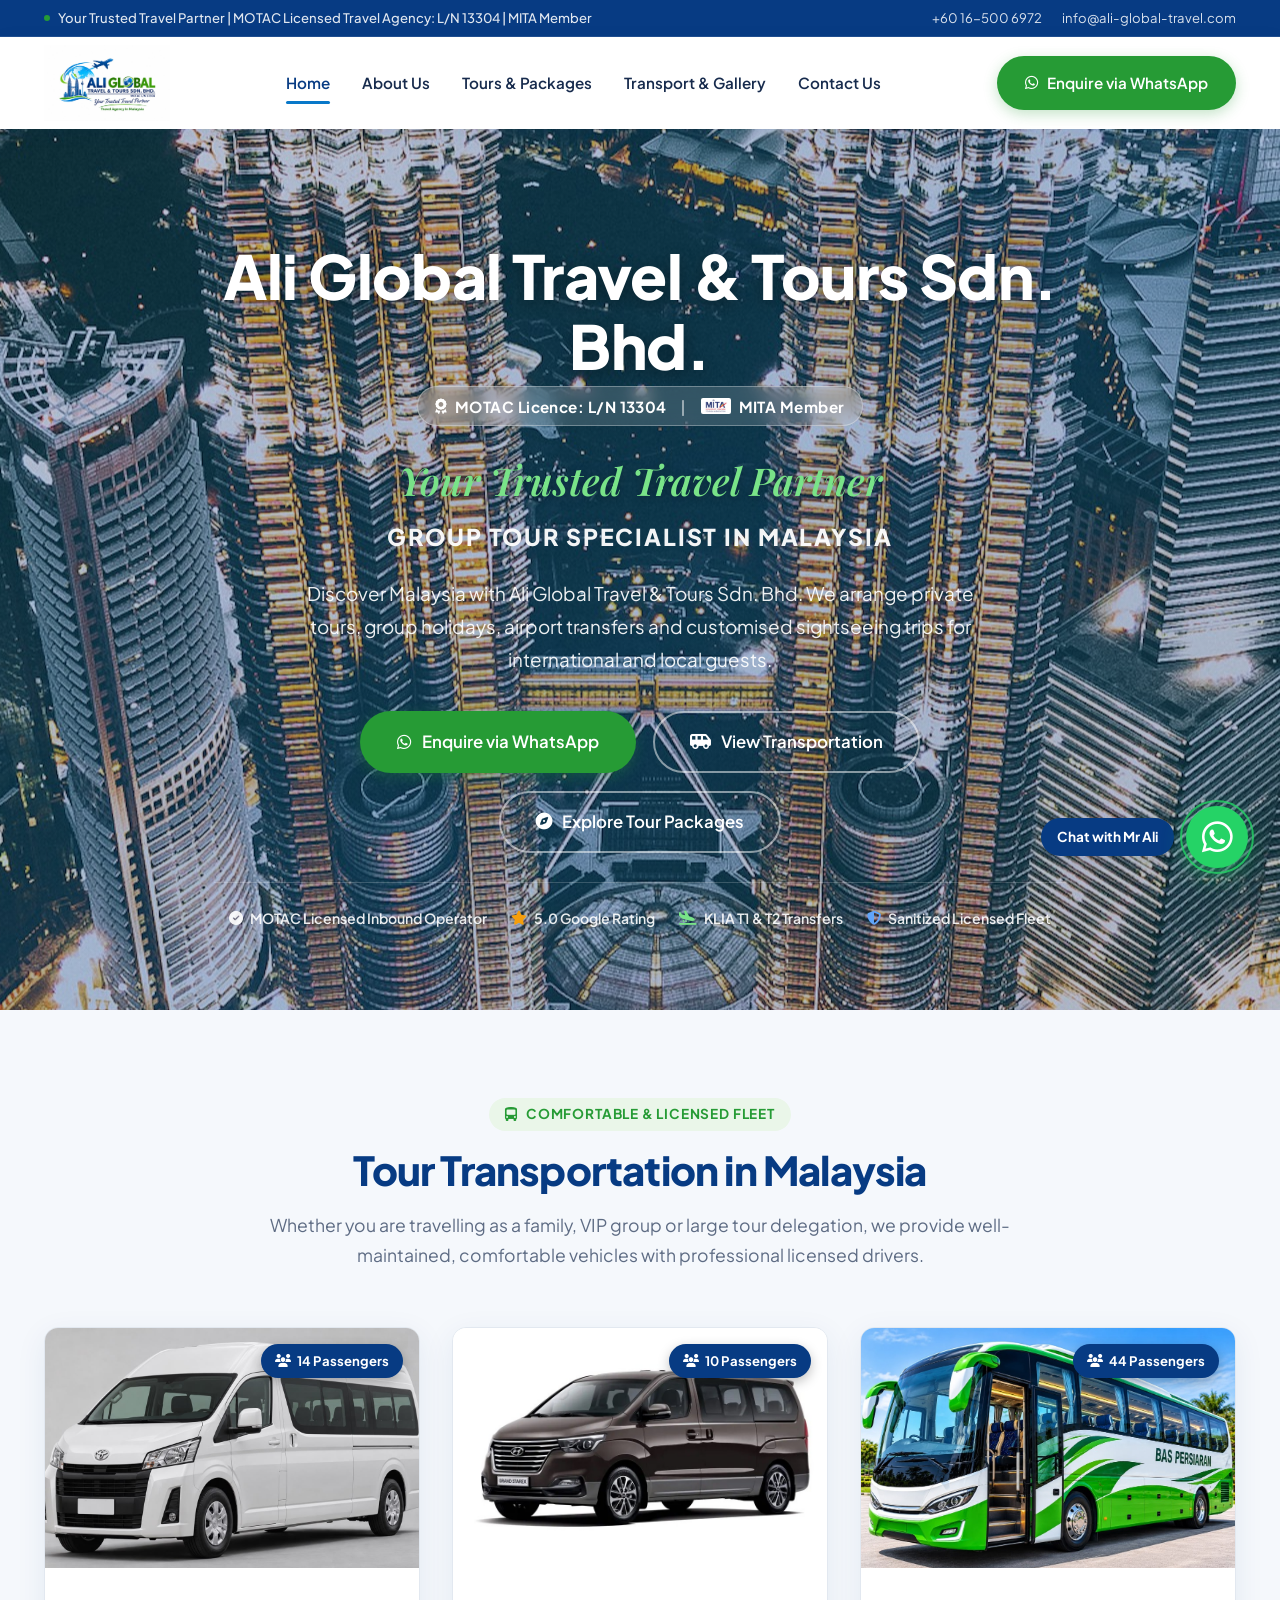
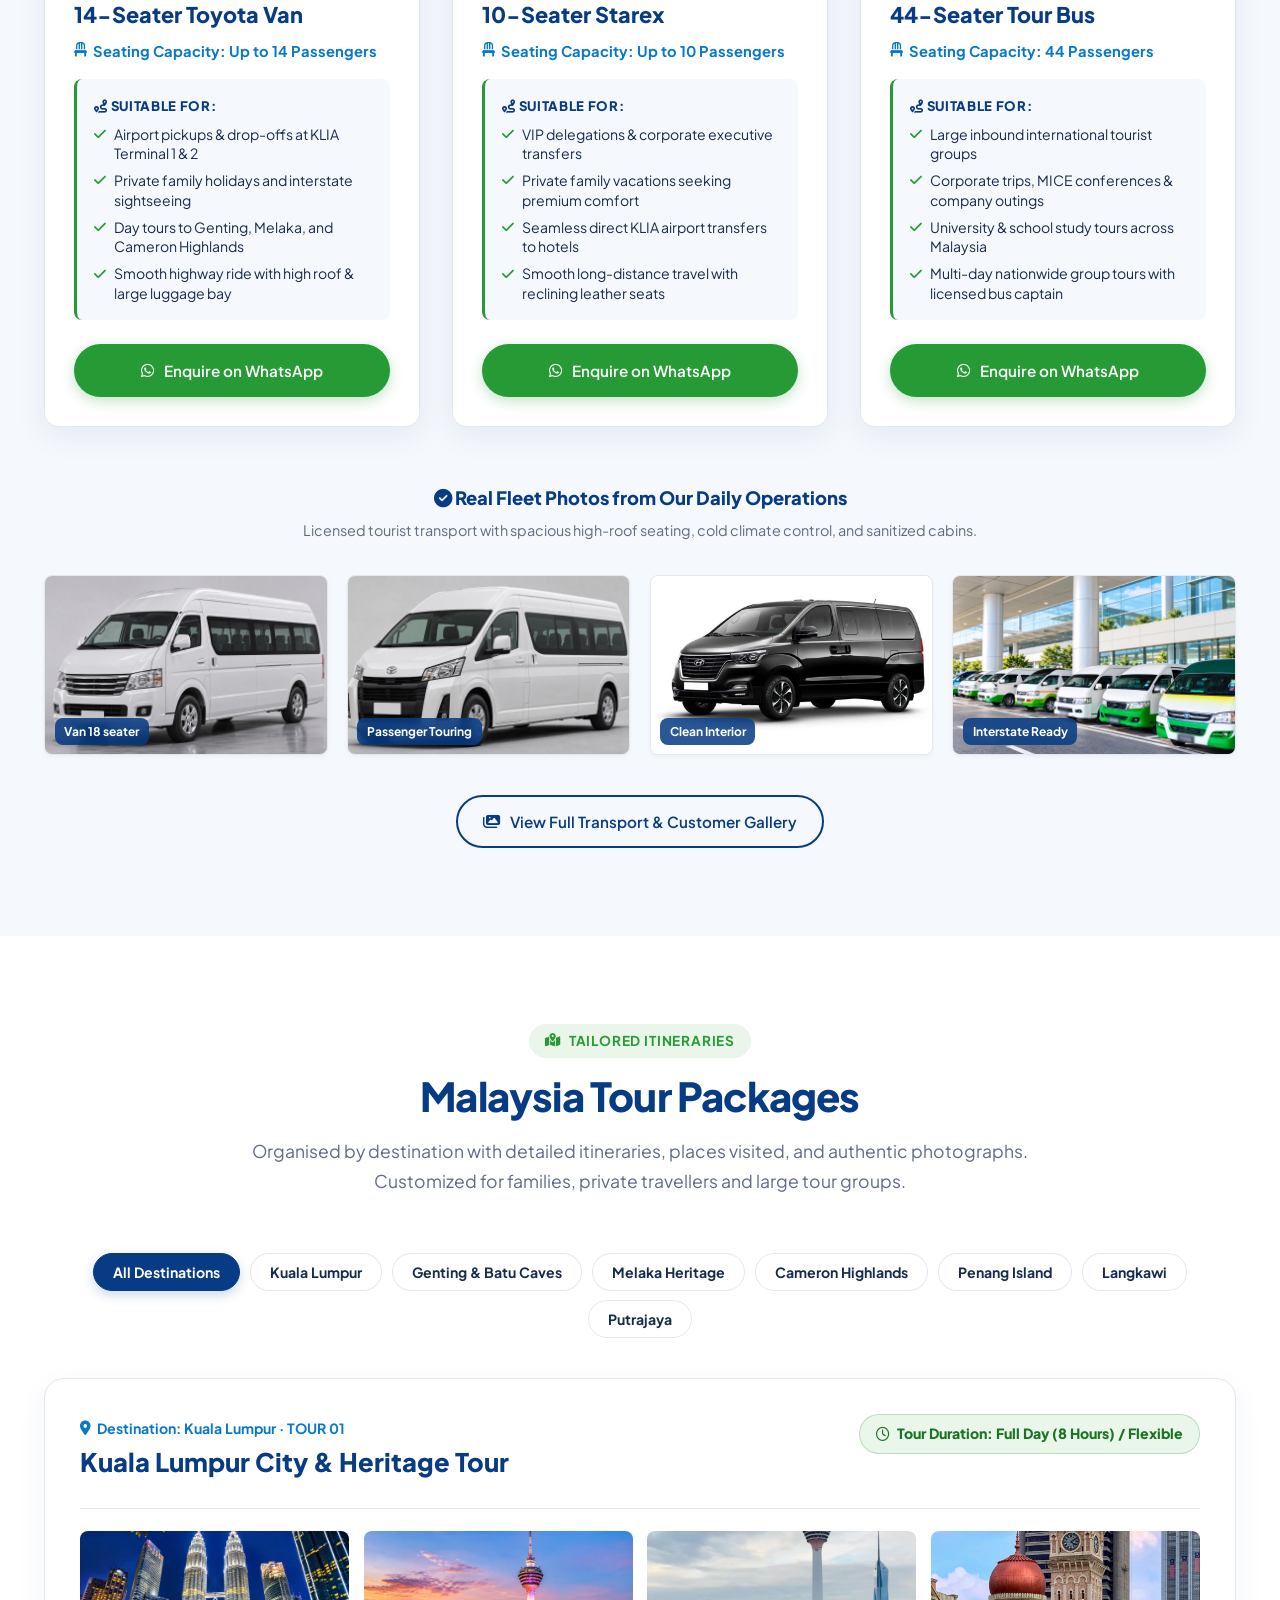
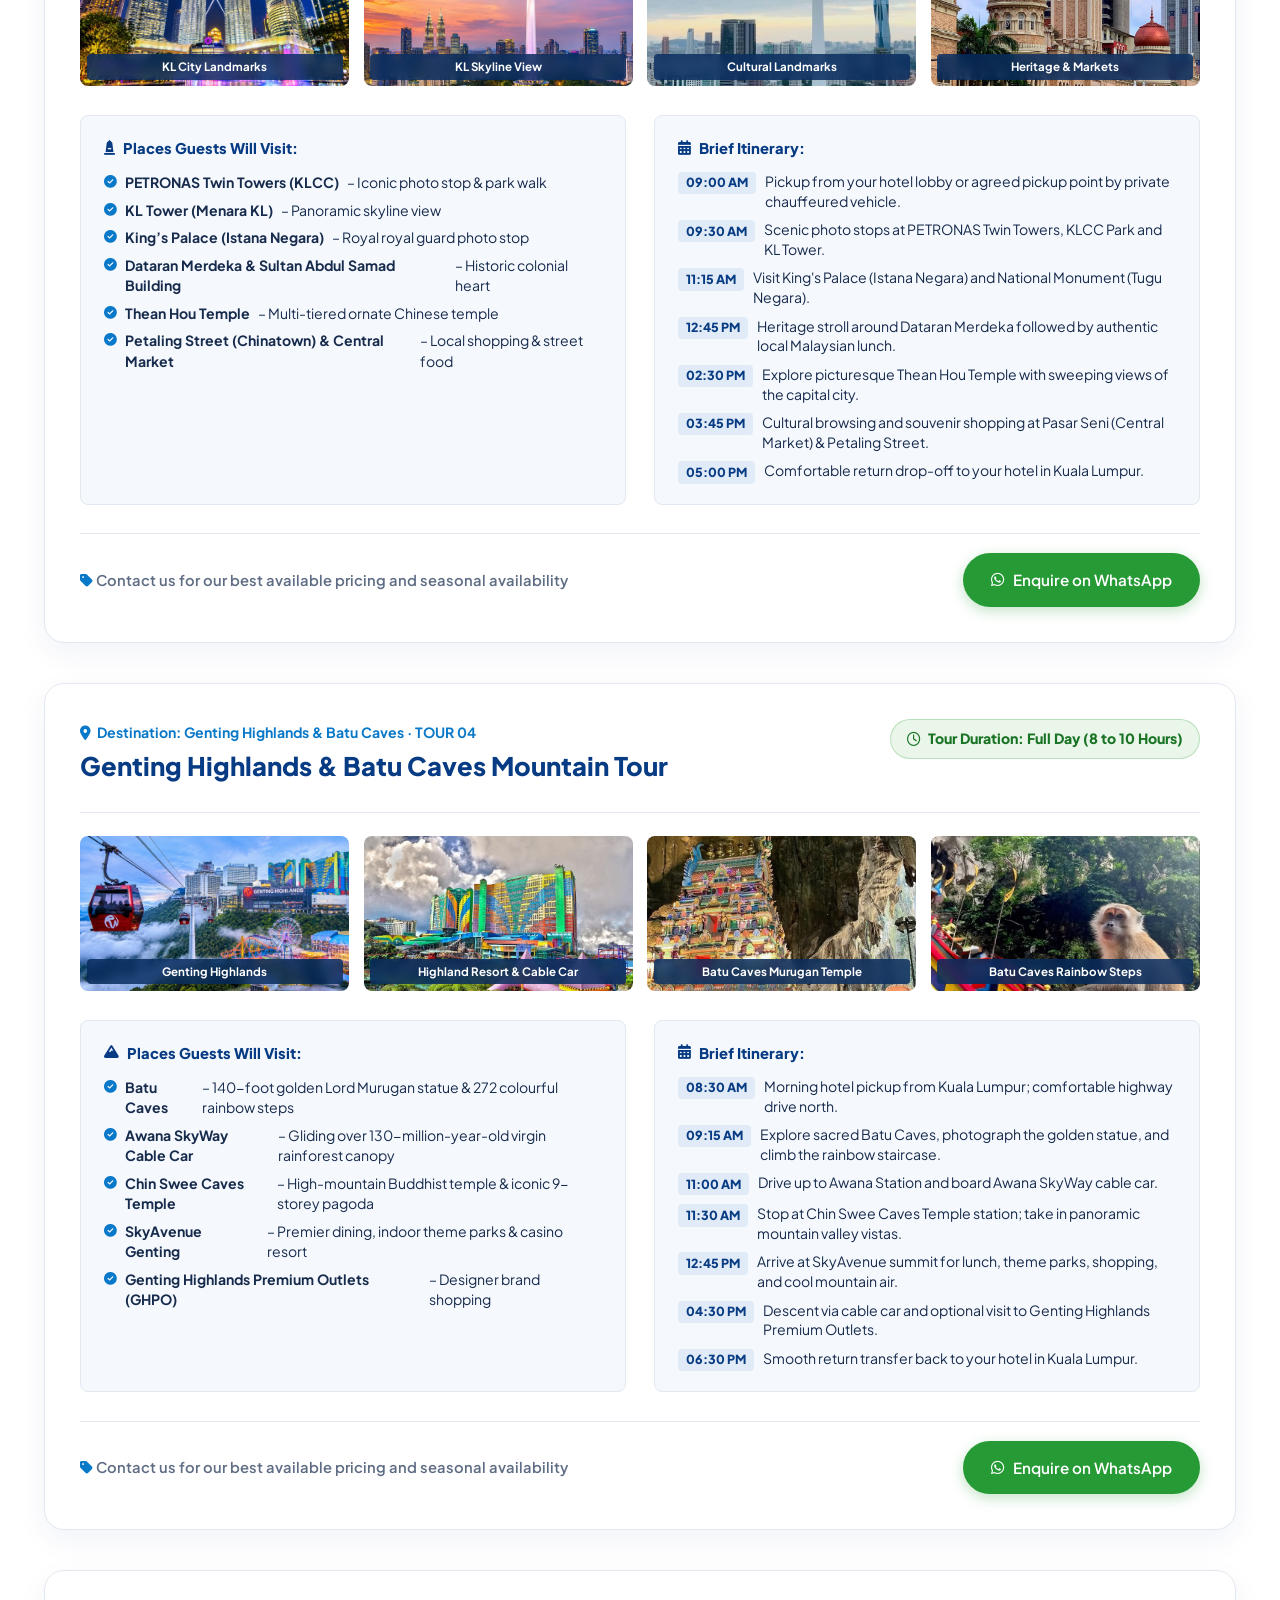
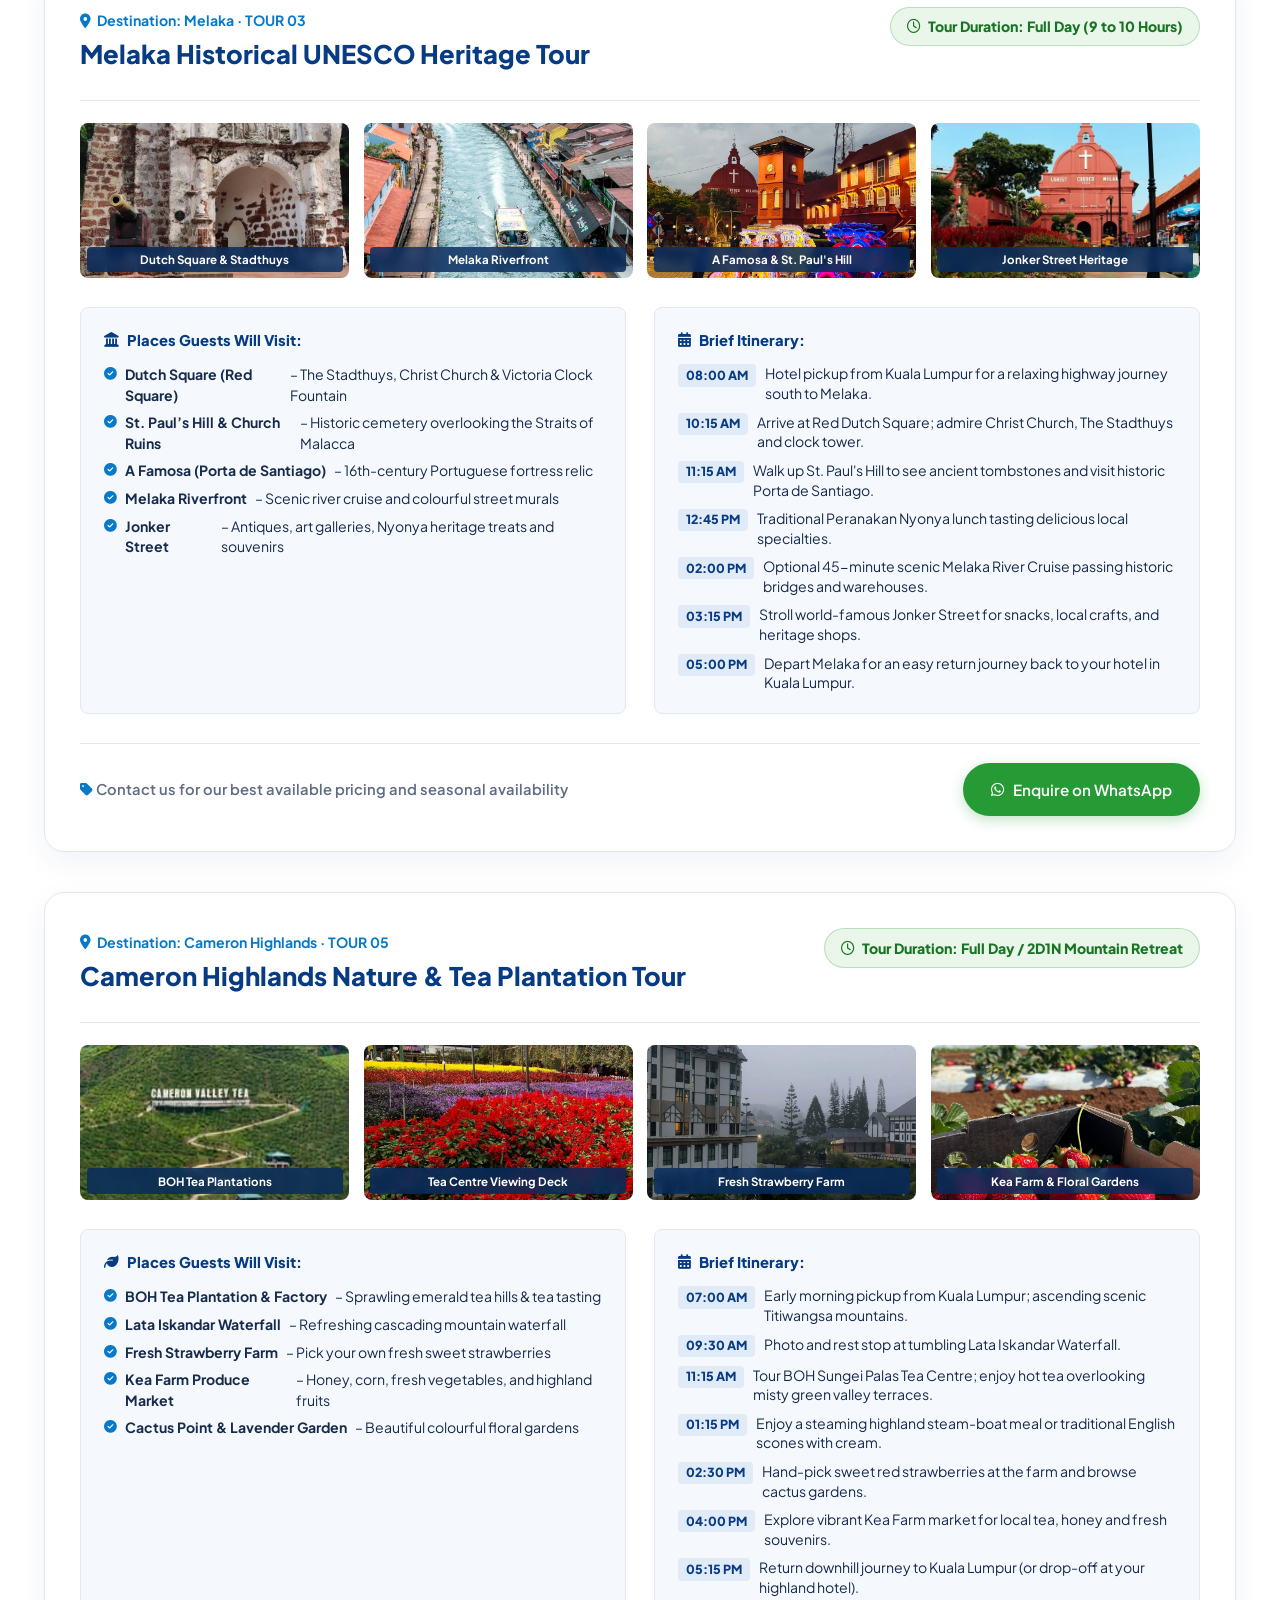
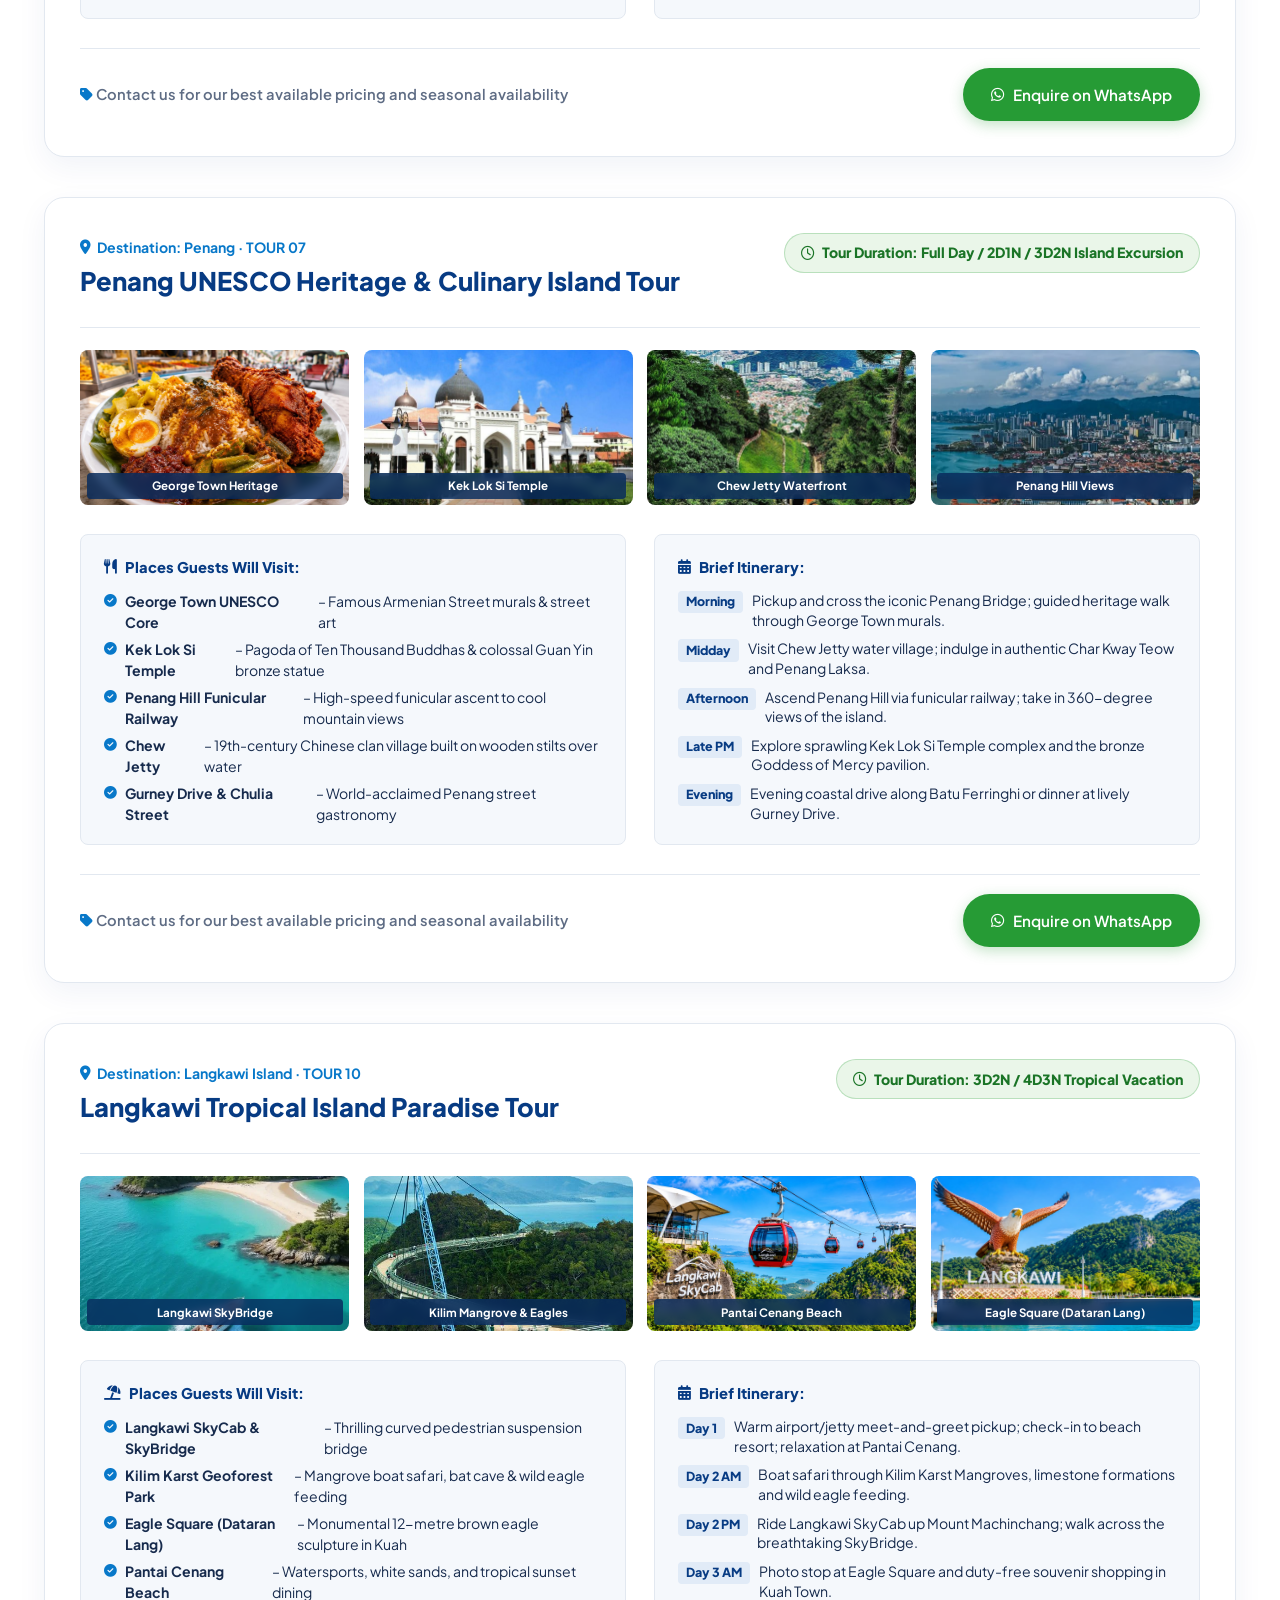
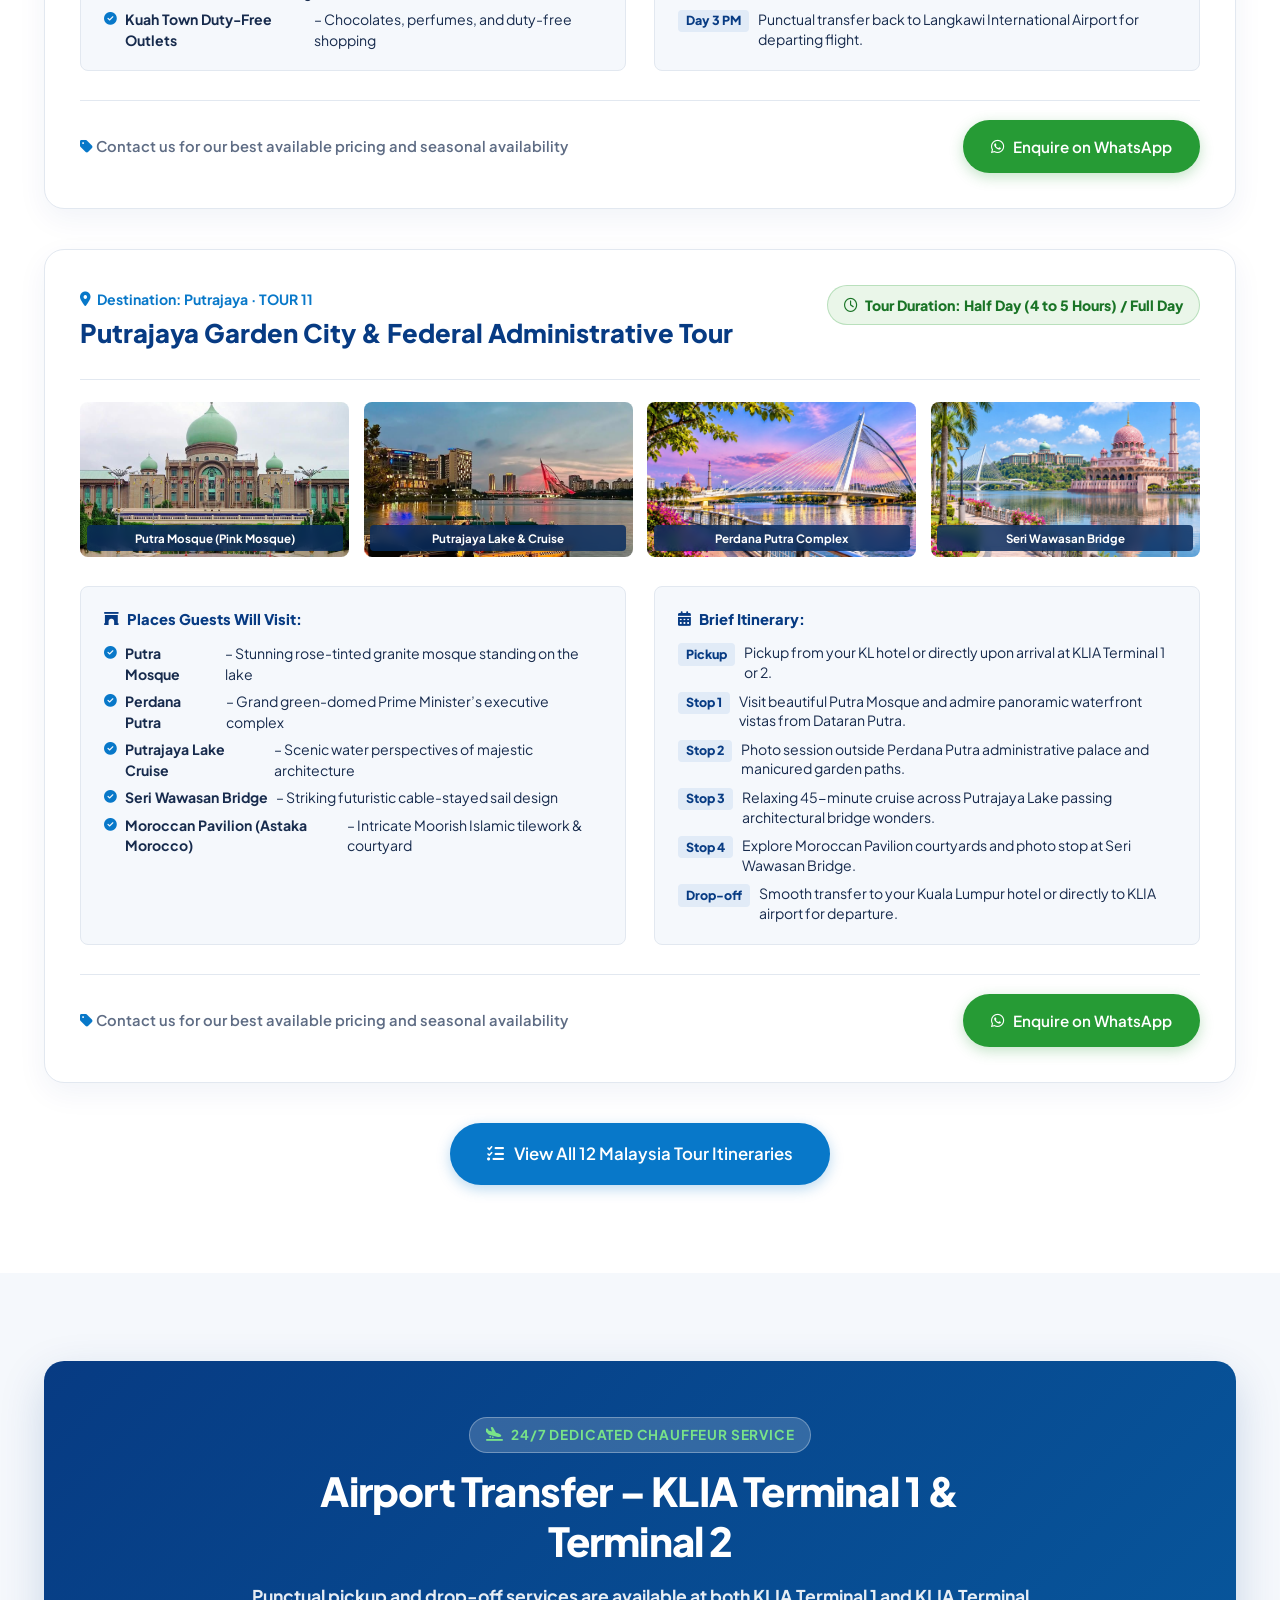
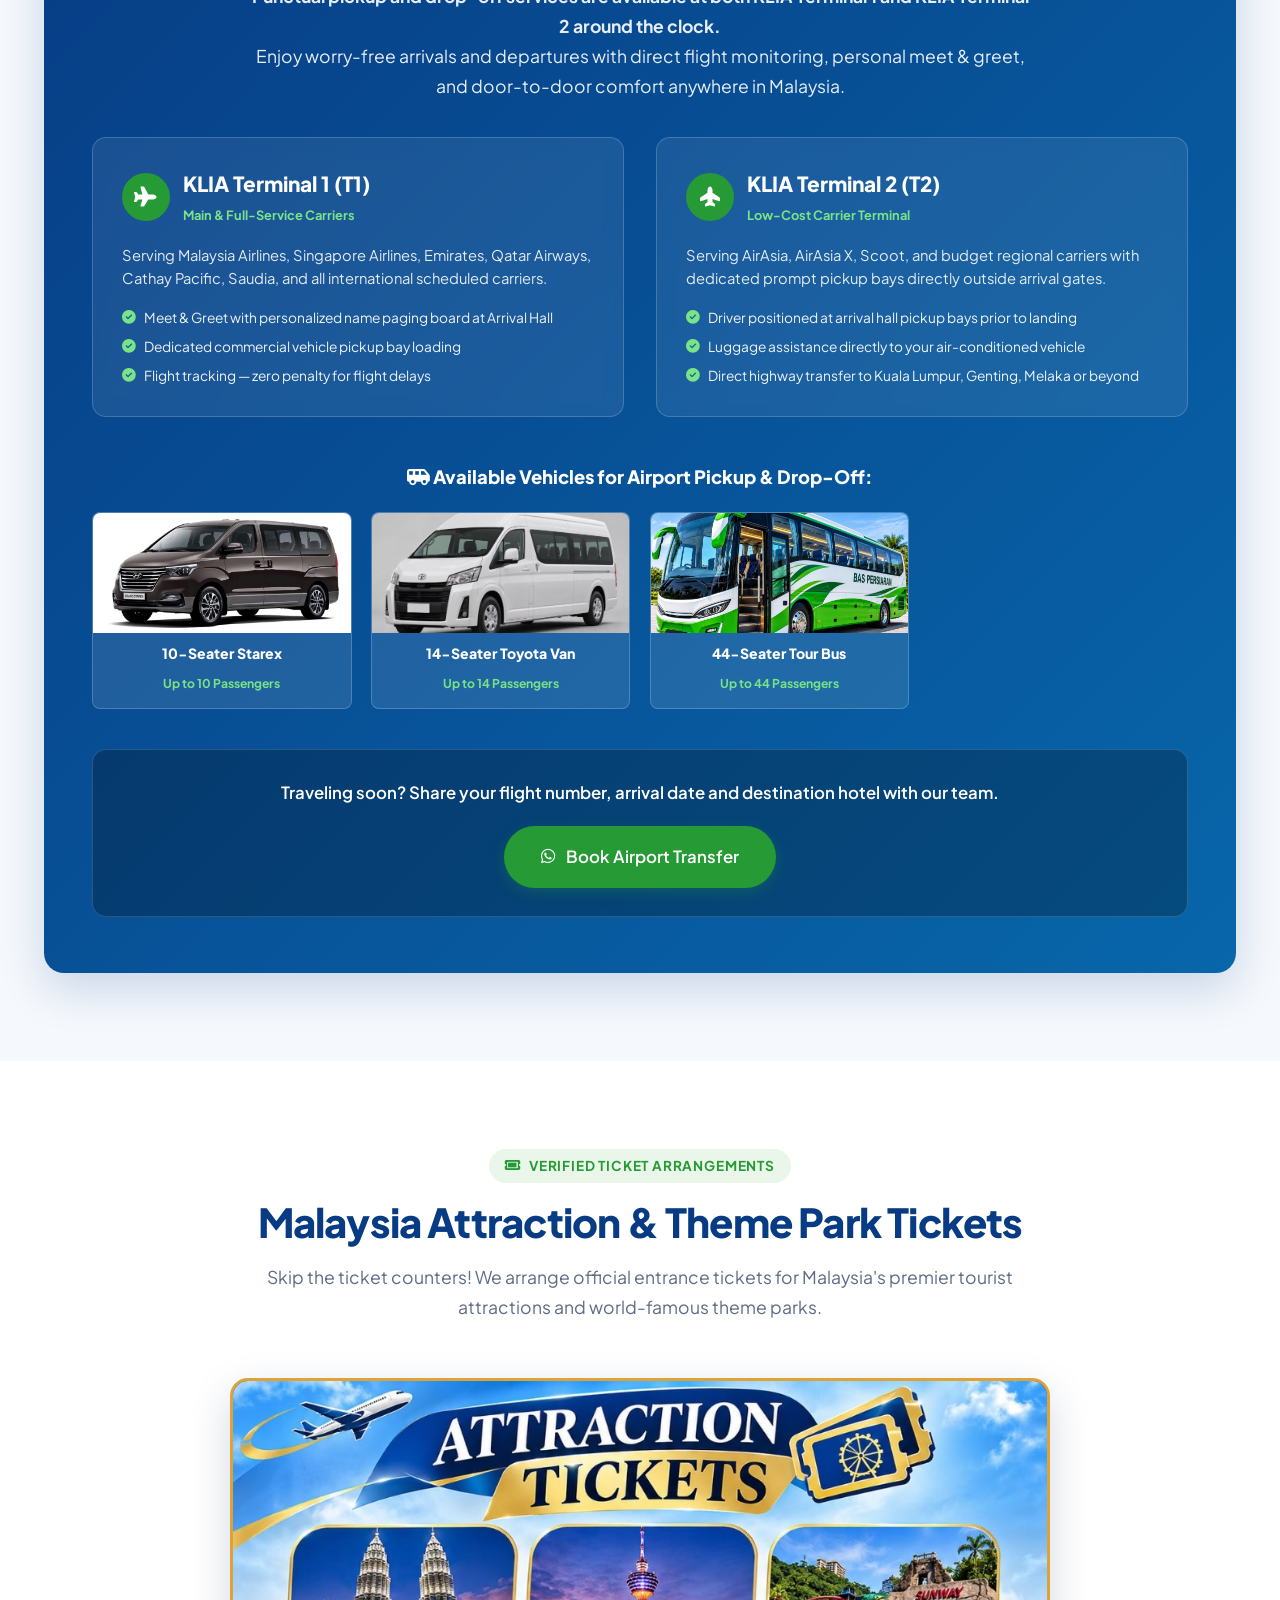
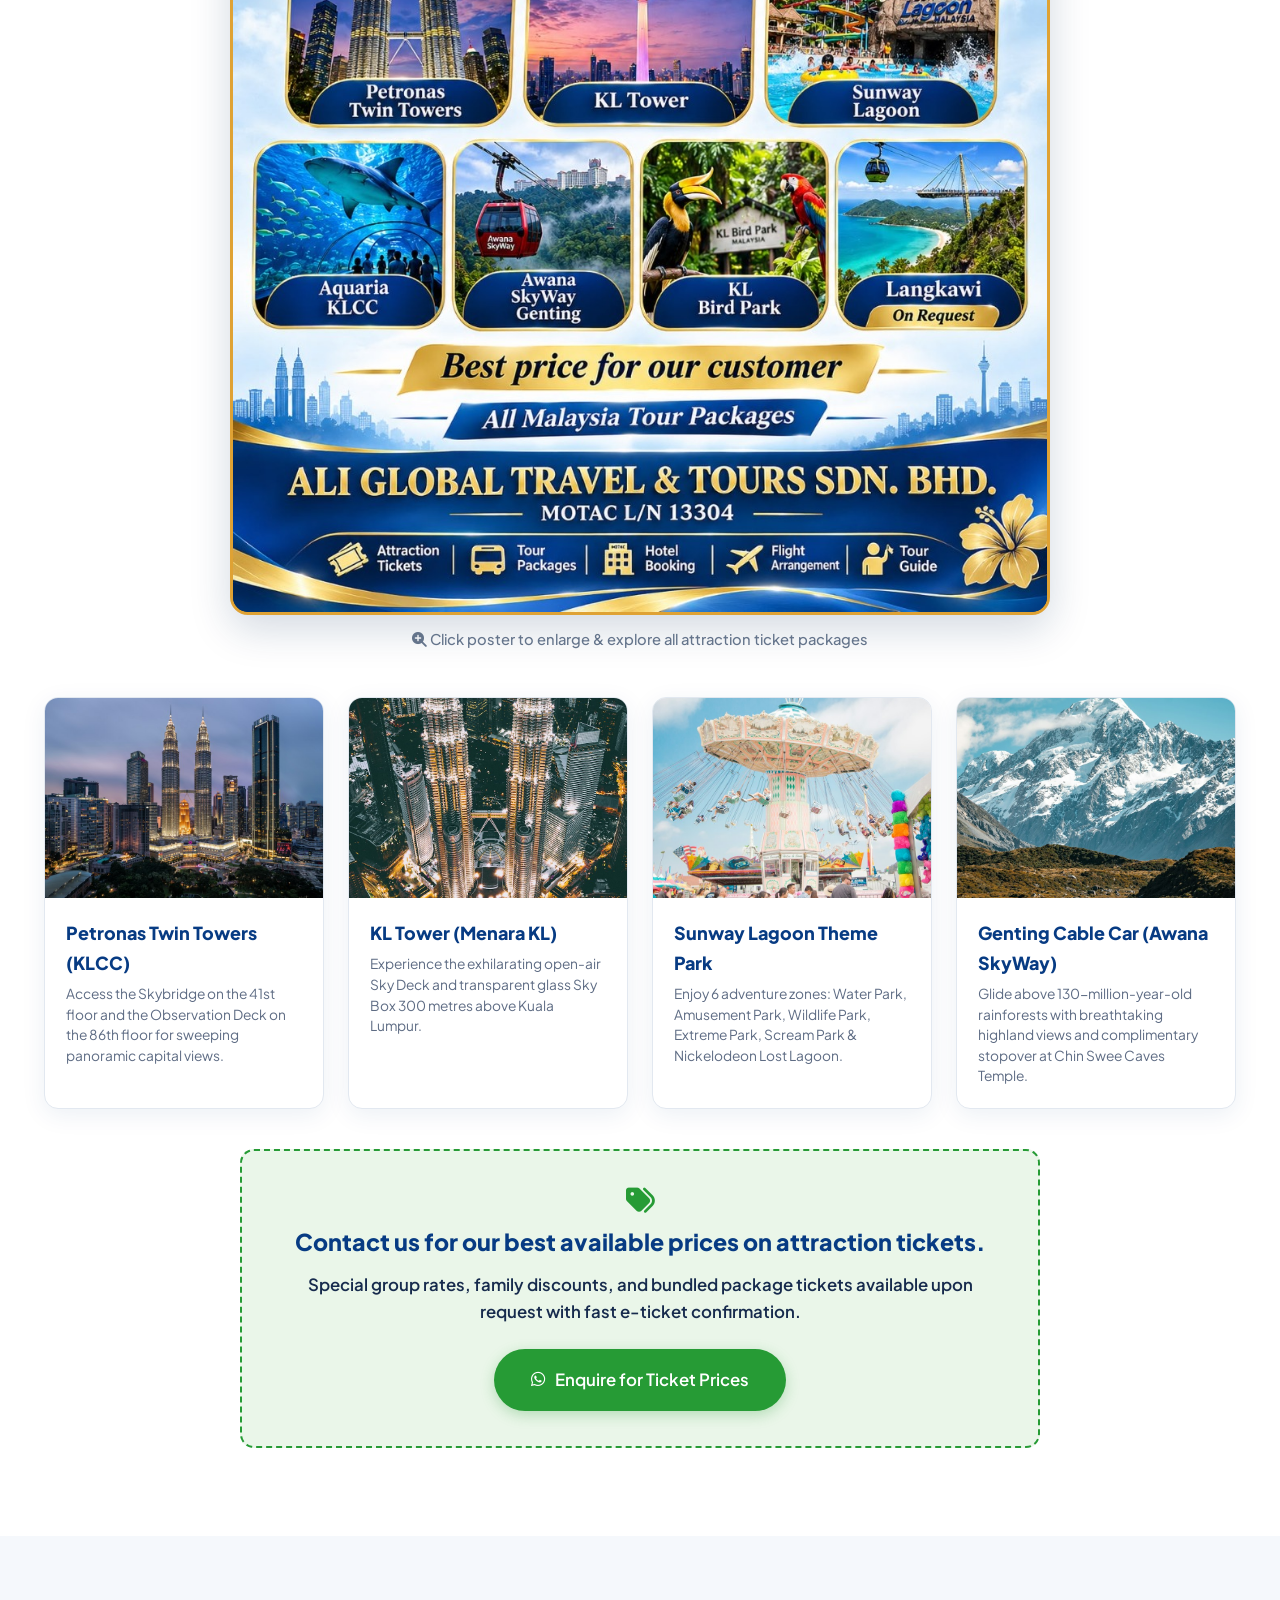
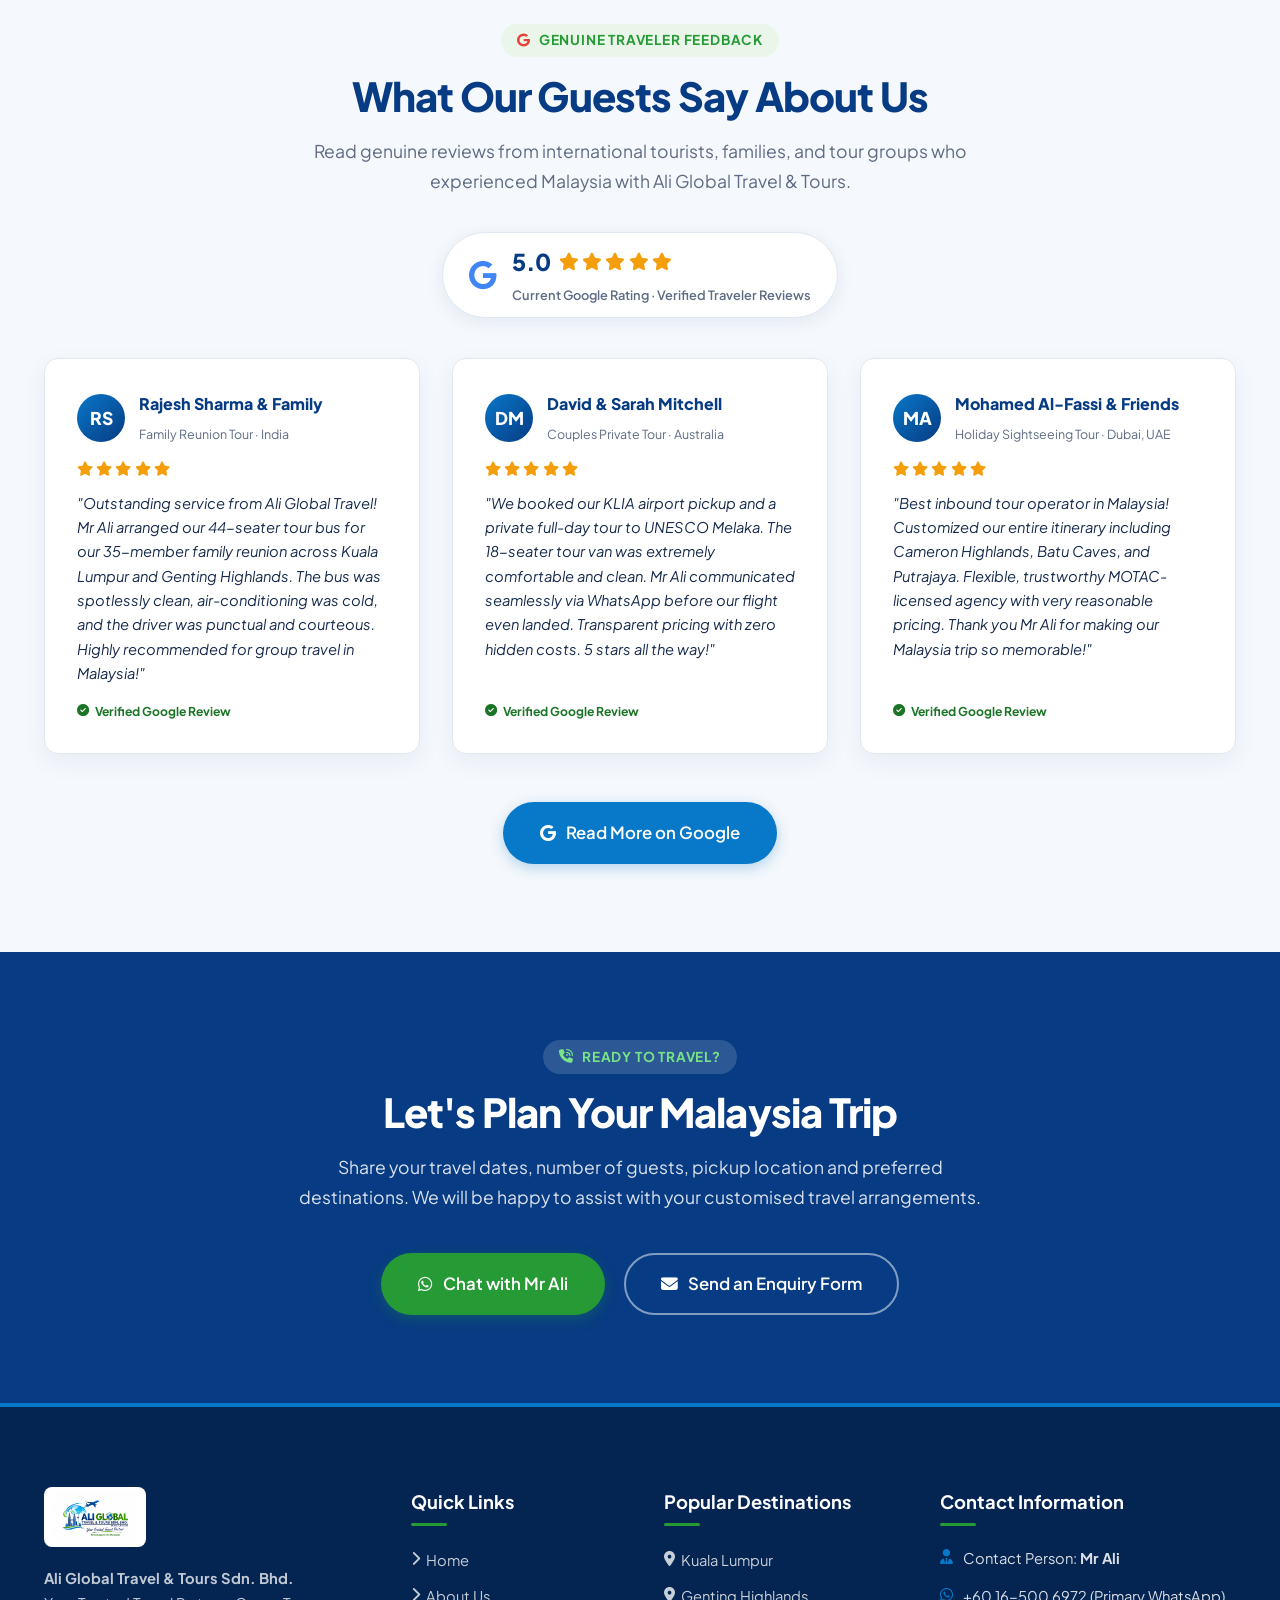
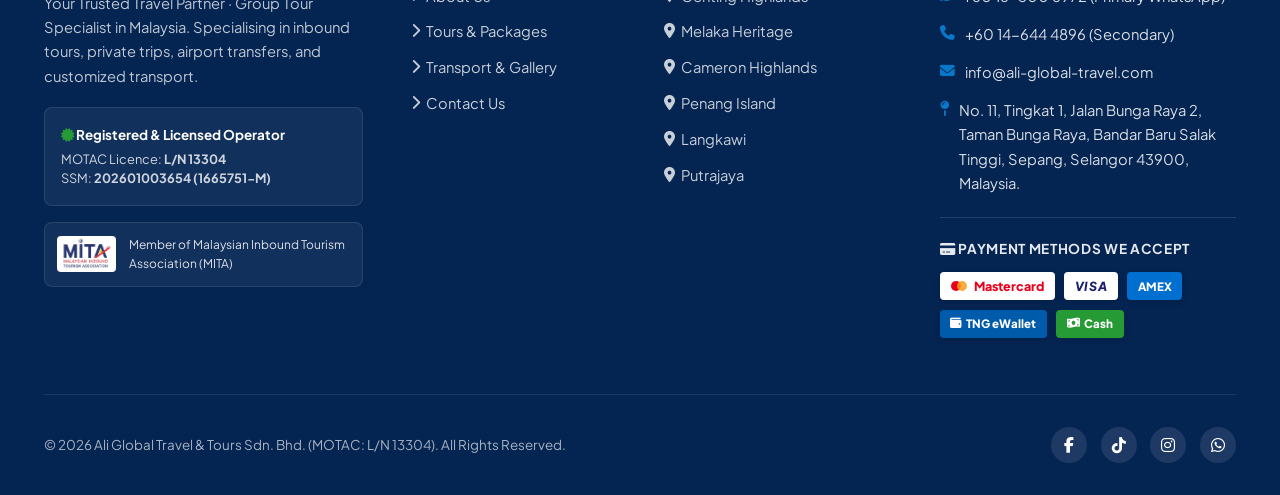
==== commit 4e7e5430: "Remove Staff & Admin Portal (admin.html, admin.js, and all portal links)" ====
--- a/index.html
+++ b/index.html
@@ -21,7 +21,7 @@
   <link rel="stylesheet" href="https://cdnjs.cloudflare.com/ajax/libs/font-awesome/6.5.1/css/all.min.css">
 
   <!-- Main Stylesheet -->
-  <link rel="stylesheet" href="assets/css/style.css">
+  <link rel="stylesheet" href="assets/css/style.css?v=20261127">
 
   <!-- Schema.org Markup for Travel Agency -->
   <script type="application/ld+json">
@@ -61,7 +61,6 @@
       <div class="top-bar-contacts">
         <a href="tel:+60165006972" class="company-phone"><i class="fa-solid fa-phone"></i> +60 16-500 6972</a>
         <a href="mailto:info@ali-global-travel.com" class="company-email"><i class="fa-solid fa-envelope"></i> info@ali-global-travel.com</a>
-        <a href="admin.html" title="Admin Portal" style="opacity:0.8;"><i class="fa-solid fa-lock"></i> Portal</a>
       </div>
     </div>
   </div>
@@ -107,7 +106,6 @@
       <a href="tours.html" class="mobile-nav-link">Tours & Packages</a>
       <a href="transport-gallery.html" class="mobile-nav-link">Transport & Gallery</a>
       <a href="contact.html" class="mobile-nav-link">Contact Us</a>
-      <a href="admin.html" class="mobile-nav-link" style="color:var(--muted-text);font-size:0.95rem;"><i class="fa-solid fa-lock"></i> Staff Portal</a>
     </div>
     <div style="margin-top:auto; display:flex; flex-direction:column; gap:0.8rem;">
       <a href="https://wa.me/60165006972?text=Hello%20Ali%20Global%20Travel%2C%20I%20would%20like%20to%20enquire%20about%20your%20tours." target="_blank" class="btn btn-whatsapp" style="width:100%;">
@@ -124,8 +122,8 @@
        ========================================================================= -->
   <section class="hero-section" style="position:relative; min-height:88vh; display:flex; align-items:center; justify-content:center; padding:7rem 0 5rem;">
     <div class="hero-video-wrap">
-      <video autoplay muted playsinline preload="auto" class="hero-video-bg" poster="assets/images/destinations/hero-kl.jpg">
-        <source src="assets/videos/kl-ai-video.mp4#t=10" type="video/mp4">
+      <video autoplay muted loop playsinline preload="auto" class="hero-video-bg" poster="assets/images/destinations/hero-kl.jpg">
+        <source src="assets/videos/kl-ai-video.mp4?v=20261127" type="video/mp4">
       </video>
       <div class="hero-video-overlay"></div>
     </div>
@@ -1284,7 +1282,6 @@
             <li><a href="tours.html"><i class="fa-solid fa-chevron-right"></i> Tours & Packages</a></li>
             <li><a href="transport-gallery.html"><i class="fa-solid fa-chevron-right"></i> Transport & Gallery</a></li>
             <li><a href="contact.html"><i class="fa-solid fa-chevron-right"></i> Contact Us</a></li>
-            <li><a href="admin.html"><i class="fa-solid fa-chevron-right"></i> Staff Admin Portal</a></li>
           </ul>
         </div>
 
@@ -1402,8 +1399,8 @@
   </a>
 
   <!-- Scripts -->
-  <script src="assets/js/store.js"></script>
-  <script src="assets/js/main.js"></script>
+  <script src="assets/js/store.js?v=20261127"></script>
+  <script src="assets/js/main.js?v=20261127"></script>
   <script>
     // Destination Filter on Homepage
     document.addEventListener('DOMContentLoaded', () => {
